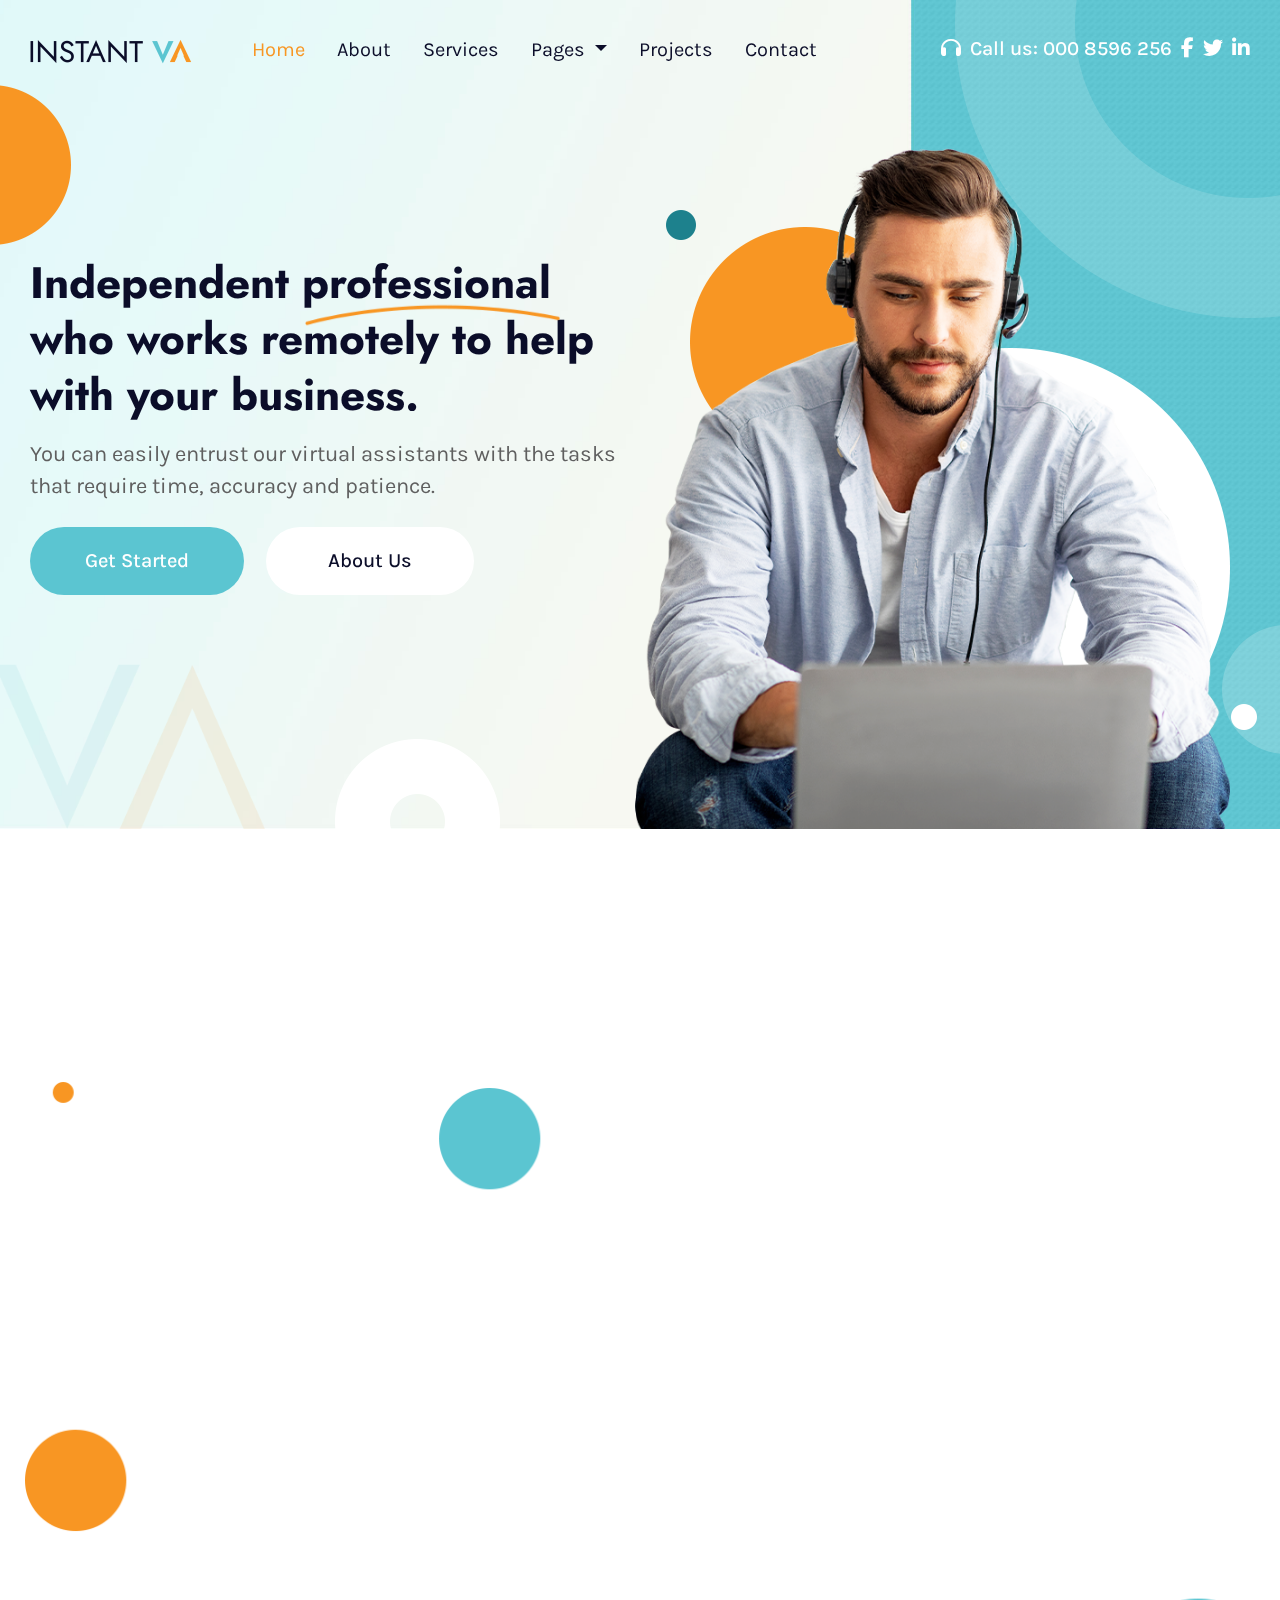
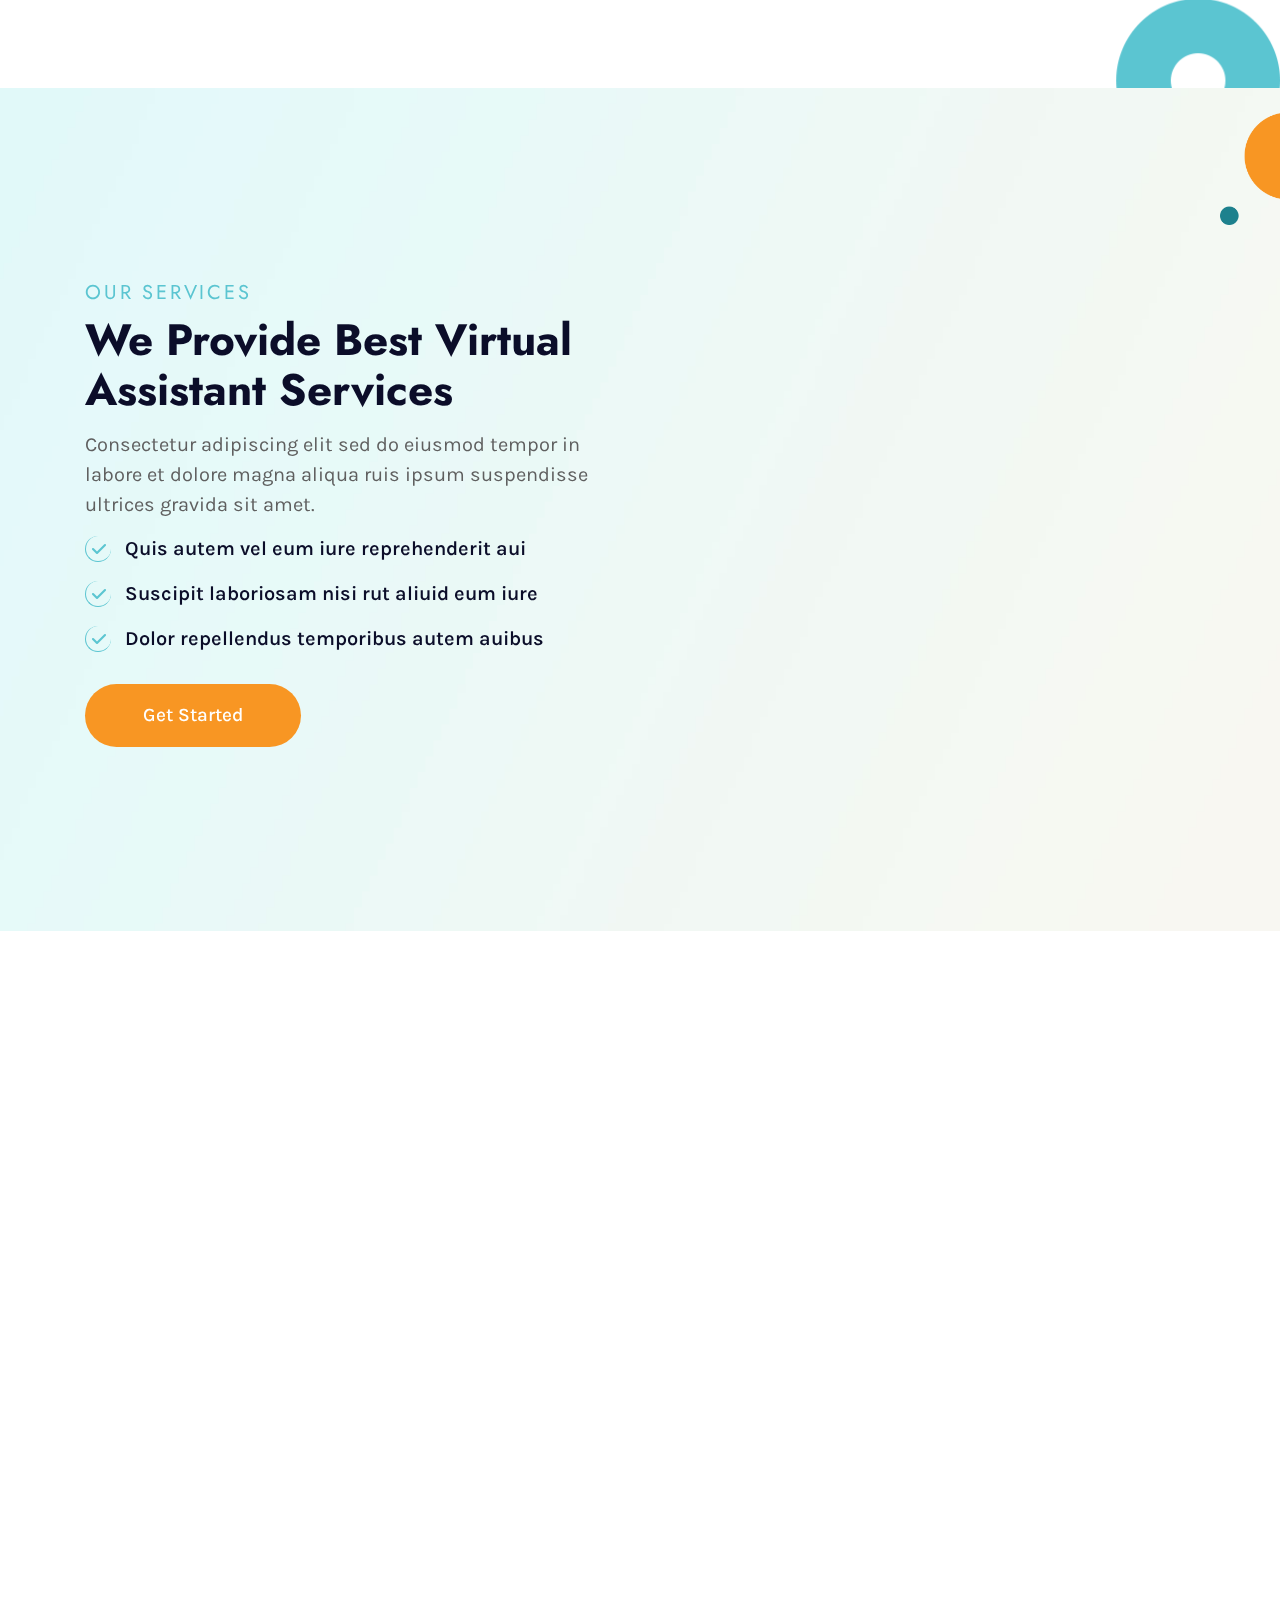
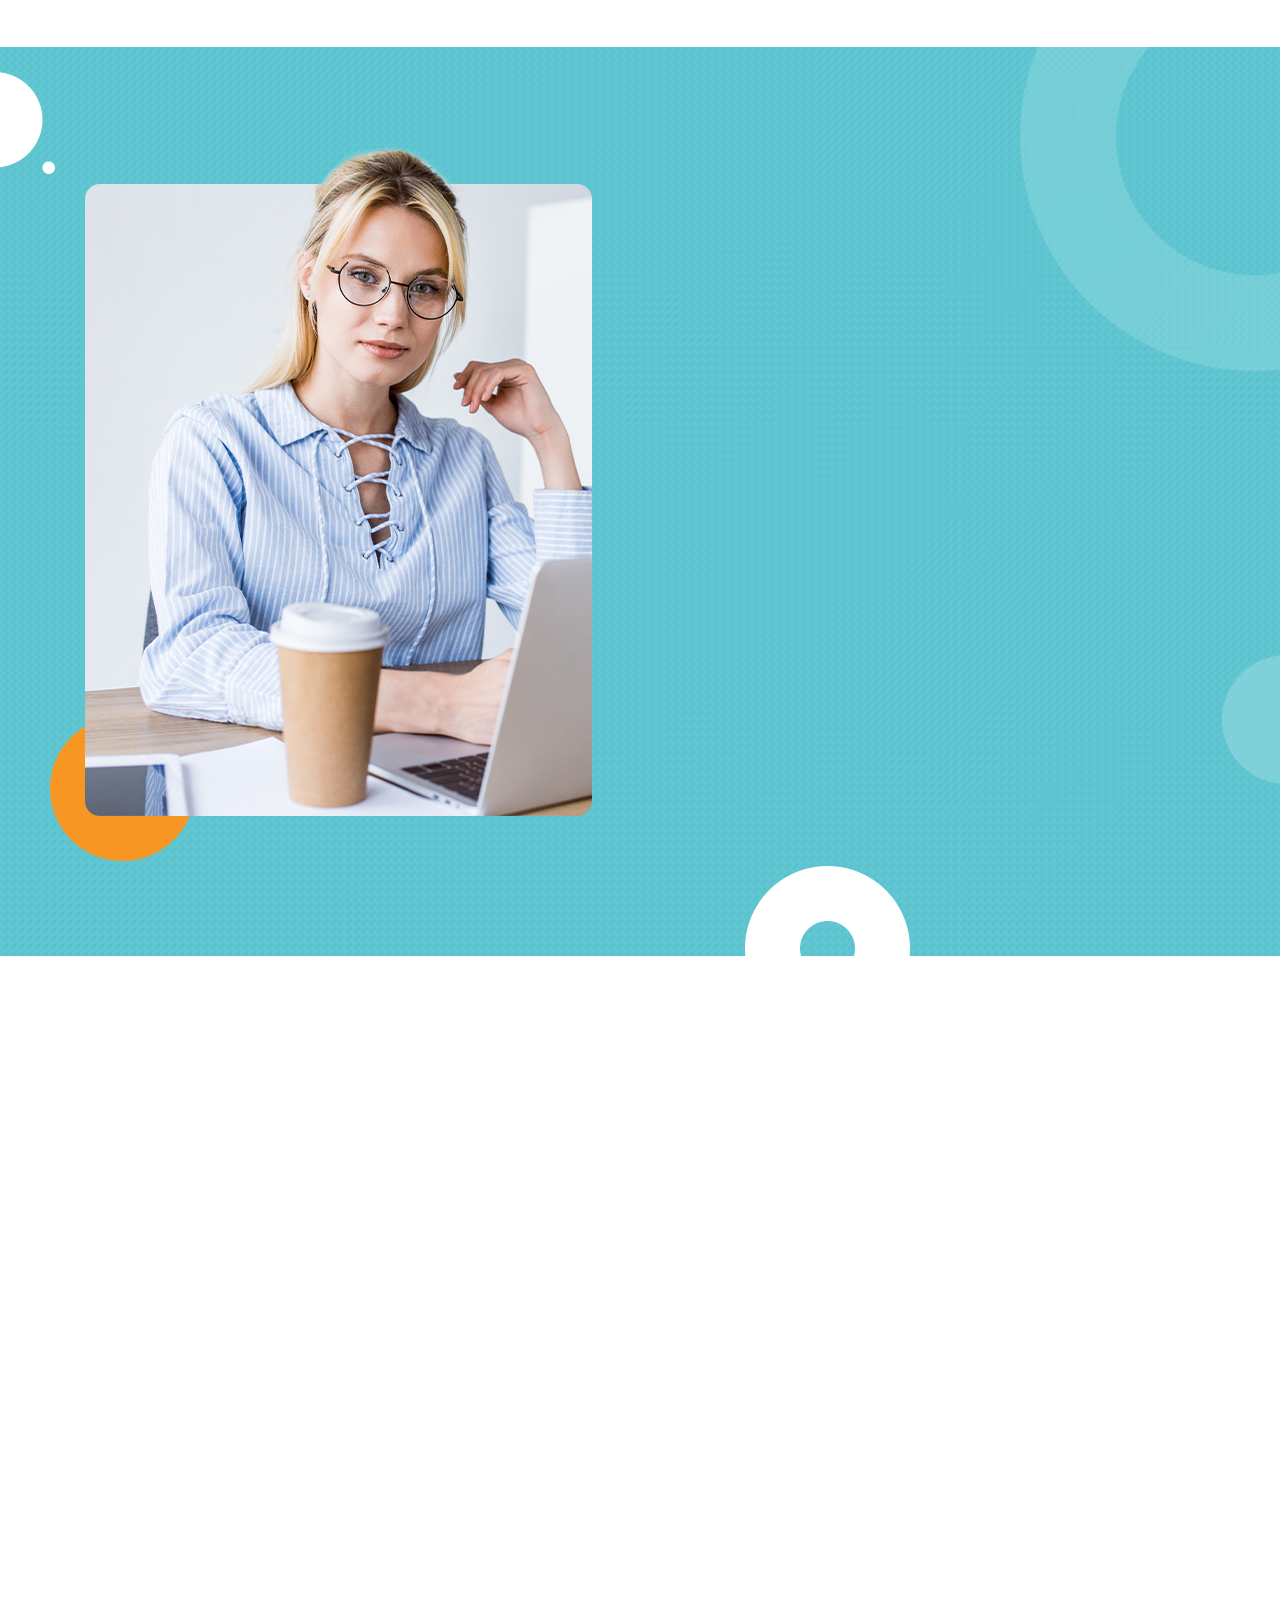
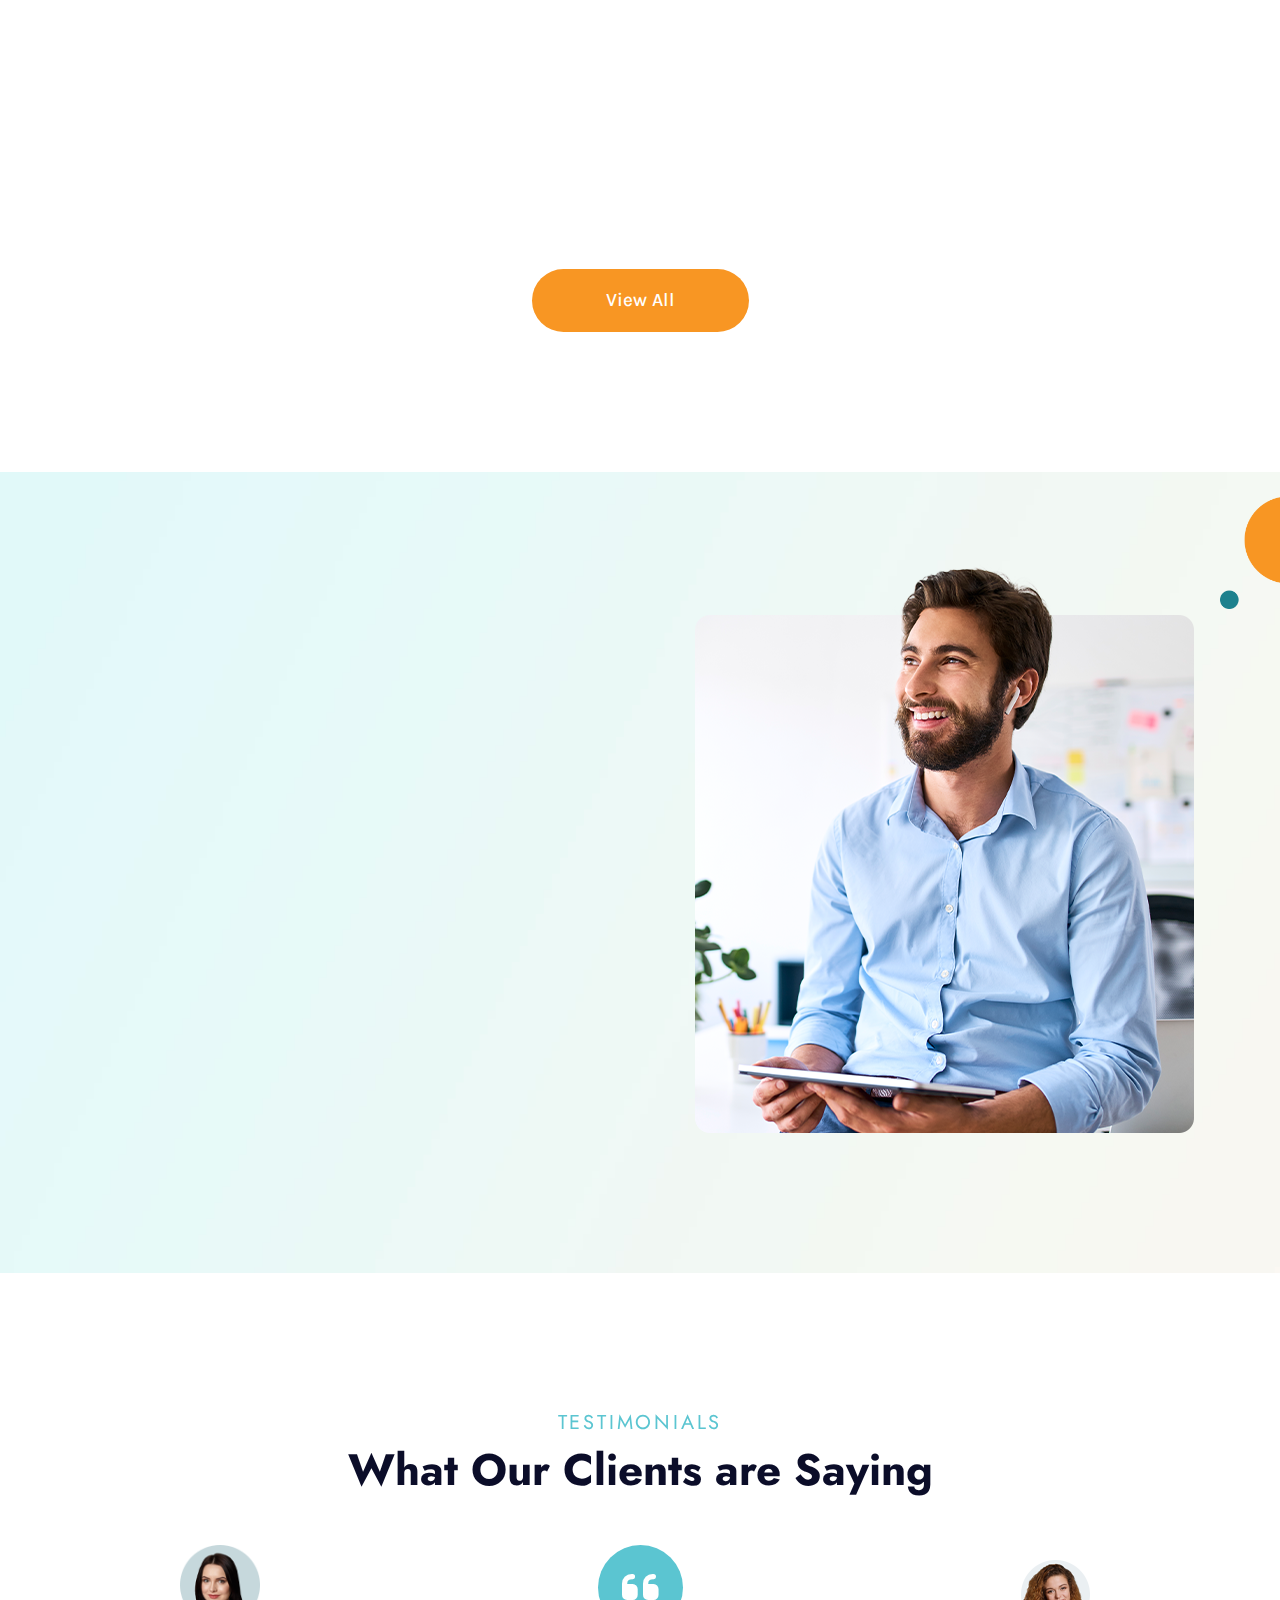
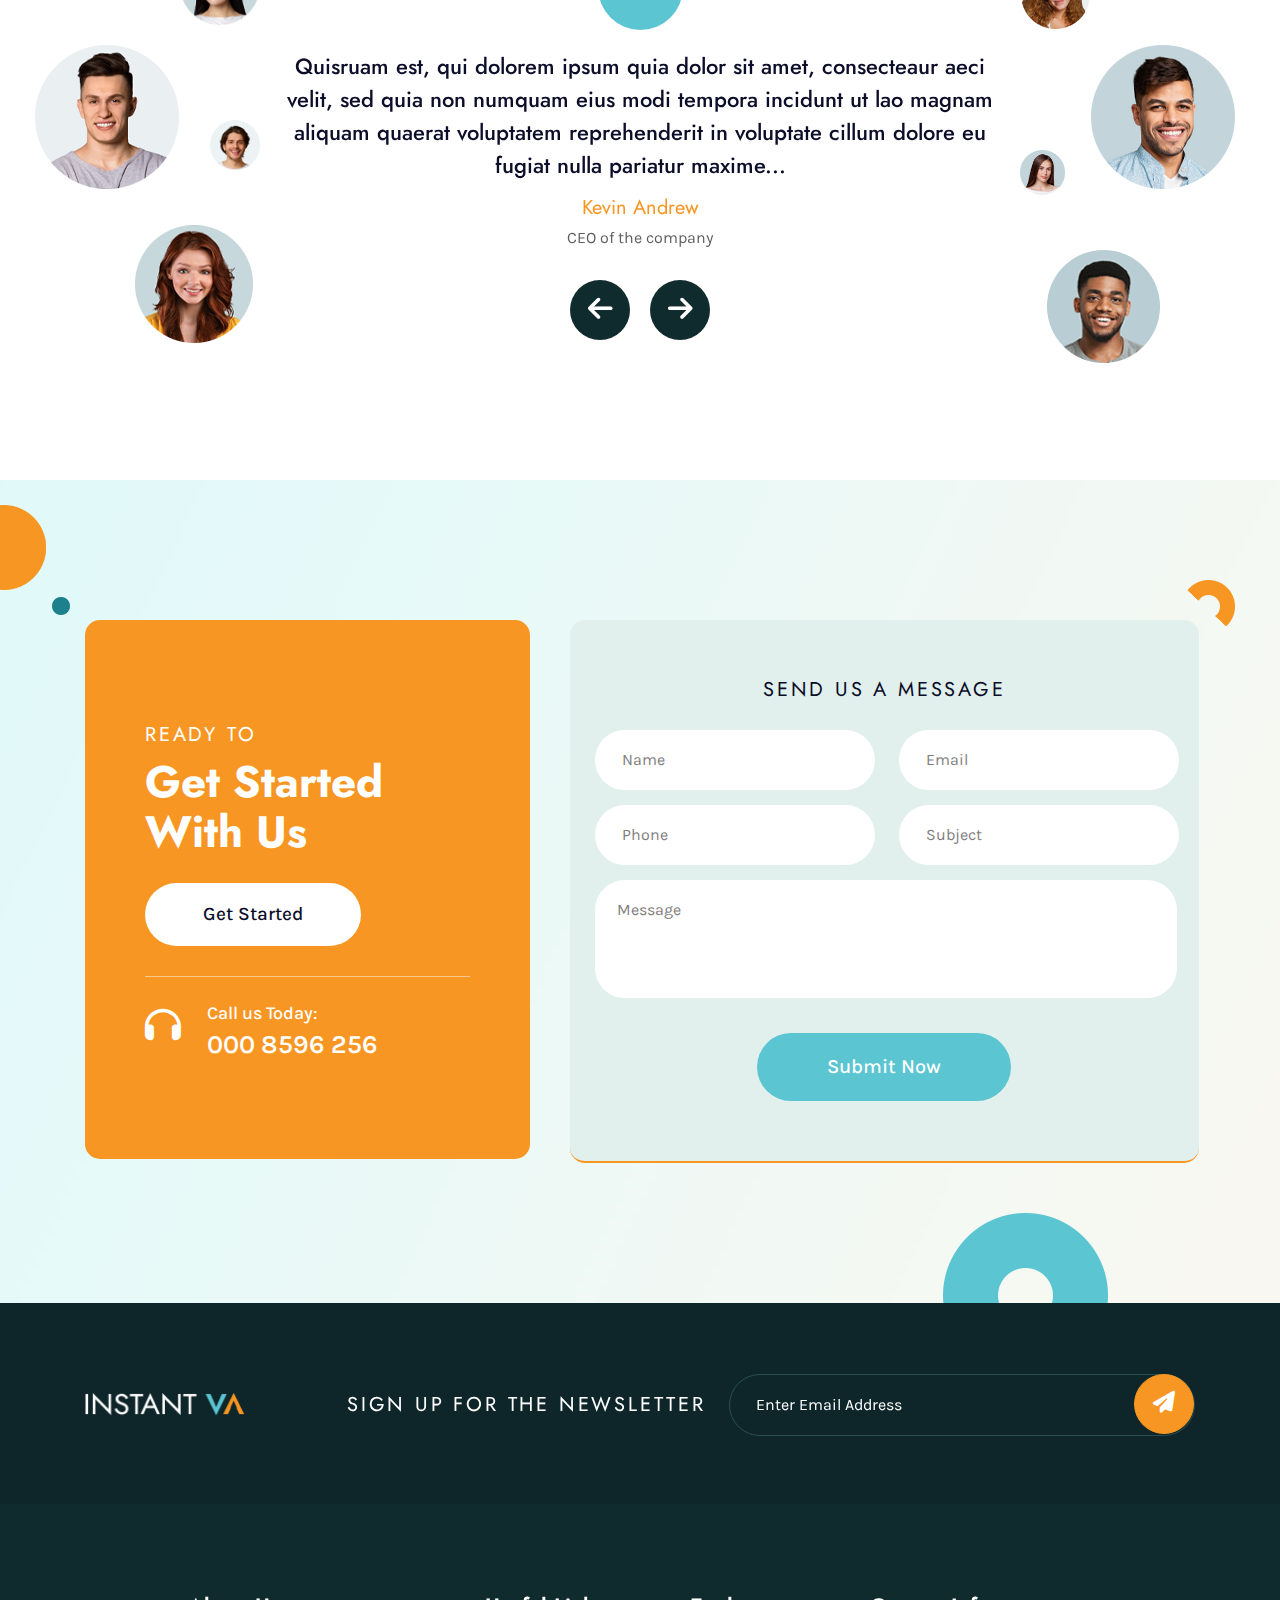
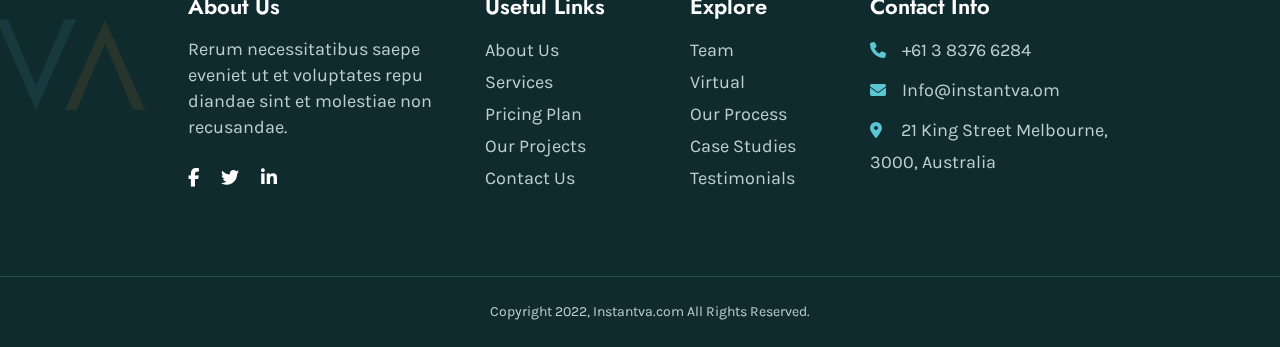
==== index.html @ f6c0e7e8 "first commit" ====
<!DOCTYPE html>
<html lang="zxx">

<head>
    <title>Home | Instant VA</title>
    <!-- /SEO Ultimate -->
    <meta name="viewport" content="width=device-width, initial-scale=1, maximum-scale=1, user-scalable=0">
    <meta charset="utf-8">
    <link rel="apple-touch-icon" sizes="57x57" href="./assets/images/favicon/apple-icon-57x57.png">
    <link rel="apple-touch-icon" sizes="60x60" href="./assets/images/favicon/apple-icon-60x60.png">
    <link rel="apple-touch-icon" sizes="72x72" href="./assets/images/favicon/apple-icon-72x72.png">
    <link rel="apple-touch-icon" sizes="76x76" href="./assets/images/favicon/apple-icon-76x76.png">
    <link rel="apple-touch-icon" sizes="114x114" href="./assets/images/favicon/apple-icon-114x114.png">
    <link rel="apple-touch-icon" sizes="120x120" href="./assets/images/favicon/apple-icon-120x120.png">
    <link rel="apple-touch-icon" sizes="144x144" href="./assets/images/favicon/apple-icon-144x144.png">
    <link rel="apple-touch-icon" sizes="152x152" href="./assets/images/favicon/apple-icon-152x152.png">
    <link rel="apple-touch-icon" sizes="180x180" href="./assets/images/favicon/apple-icon-180x180.png">
    <link rel="icon" type="image/png" sizes="192x192"  href="./assets/images/favicon/android-icon-192x192.png">
    <link rel="icon" type="image/png" sizes="32x32" href="./assets/images/favicon/favicon-32x32.png">
    <link rel="icon" type="image/png" sizes="96x96" href="./assets/images/favicon/favicon-96x96.png">
    <link rel="icon" type="image/png" sizes="16x16" href="./assets/images/favicon/favicon-16x16.png">
    <link rel="manifest" href="./assets/images/favicon/manifest.json">
    <meta name="msapplication-TileColor" content="#ffffff">
    <meta name="msapplication-TileImage" content="/ms-icon-144x144.png">
    <meta name="theme-color" content="#ffffff">
    <!-- Latest compiled and minified CSS -->
    <link href="assets/bootstrap/bootstrap.min.css" rel="stylesheet">
    <link rel="stylesheet" href="./assets/js/bootstrap.min.js">
    <!-- Font Awesome link -->
    <link rel="stylesheet" href="https://cdnjs.cloudflare.com/ajax/libs/font-awesome/6.1.1/css/all.min.css">
    <!-- StyleSheet link CSS -->
    <link href="assets/css/style.css" rel="stylesheet" type="text/css">
    <link href="assets/css/mediaqueries.css" rel="stylesheet" type="text/css">
    <link href="assets/css/owl.carousel.min.css" rel="stylesheet" type="text/css">
    <link href="assets/css/owl.theme.default.min.css" rel="stylesheet" type="text/css">
    <link href="https://unpkg.com/aos@2.3.1/dist/aos.css" rel="stylesheet">
</head>

<body>
<div class="banner-section-outer">
    <header>
        <div class="main_header">
            <div class="container-fluid">
                <nav class="navbar navbar-expand-lg navbar-light p-0">
                    <a class="navbar-brand" href="./index.html"><figure class="mb-0"><img src="./assets/images/instant_logo.png" alt="" class="img-fluid"></figure></a>
                    <button class="navbar-toggler collapsed" type="button" data-toggle="collapse" data-target="#navbarSupportedContent" aria-controls="navbarSupportedContent" aria-expanded="false" aria-label="Toggle navigation">
                    <span class="navbar-toggler-icon"></span>
                    <span class="navbar-toggler-icon"></span>
                    <span class="navbar-toggler-icon"></span>
                    </button>
                    <div class="collapse navbar-collapse" id="navbarSupportedContent">
                        <ul class="navbar-nav">
                            <li class="nav-item active">
                                <a class="nav-link" href="./index.html">Home</a>
                            </li>
                            <li class="nav-item">
                                <a class="nav-link" href="./about.html">About</a>
                            </li>
                            <li class="nav-item">
                                <a class="nav-link" href="./services.html">Services</a>
                            </li>
                            <li class="nav-item dropdown">
                                <a class="nav-link dropdown-toggle dropdown-color navbar-text-color" href="#" id="navbarDropdown" role="button" data-toggle="dropdown" aria-haspopup="true"
                                    aria-expanded="false"> Pages </a>
                                <div class="dropdown-menu drop-down-content">
                                    <ul class="list-unstyled drop-down-pages">
                                        <li class="nav-item">
                                            <a class="dropdown-item nav-link" href="./pricing_plan.html">Pricing Plan</a>
                                        </li>
                                        <li class="nav-item">
                                            <a class="dropdown-item nav-link" href="./404.html">404</a>
                                        </li>
                                    </ul>
                                </div>
                            </li>
                            <li class="nav-item">
                                <a class="nav-link" href="./projects.html">Projects</a>
                            </li>
                            <li class="nav-item">
                                <a class="nav-link" href="./contact.html">Contact</a>
                            </li>
                        </ul>
                        <div class="last_list ml-auto">
                            <a href="#"><i class="fa-solid fa-headphones"></i></a>
                            <a class="text-decoration-none last_list_atag" href="tel:0008596256">Call us: 000 8596 256</a>
                            <a href="#"><i class="fa-brands fa-facebook-f"></i></a>
                            <a href="#"><i class="fa-brands fa-twitter"></i></a>
                            <a href="#"><i class="fa-brands fa-linkedin-in mr-0"></i></a>
                        </div>
                    </div>
                </nav>
            </div>
        </div>
    </header>
<!-- BANNER SECTION -->
    <section class="banner-section">
        <div class="container-fluid">
            <div class="row">
                <div class="col-lg-6 col-md-6 col-sm-12 col-xs-12 text-md-left text-center">
                    <div class="banner-section-content">
                        <h1 data-aos="fade-up">Independent professional who works remotely to help with your business.</h1>
                        <p data-aos="fade-right">You can easily entrust our virtual assistants with the tasks that require time, accuracy and patience.</p>
                        <div class="btn_wrapper" data-aos="fade-up">
                            <a class="text-decoration-none getstarted_btn" href="./index.html">Get Started</a>
                            <a class="text-decoration-none aboutus_btn" href="./about.html">About Us</a>
                        </div>
                        <figure class="banner_yellow_line mb-0">
                            <img src="./assets/images/banner_yellow_line.png" alt="" class="img-fluid">
                        </figure>
                    </div>
                </div>
                <div class="col-lg-6 col-md-6 col-sm-12 col-xs-12">
                    <div class="banner-section-image">
                        <figure class="mb-0">
                            <img src="./assets/images/banner_right_image.png" alt="" class="img-fluid">
                        </figure> 
                    </div>
                    <figure class="banner_yellow_green_icon mb-0">
                        <img src="./assets/images/banner_yellow_green_icon.png" alt="" class="img-fluid">
                    </figure>
                    <figure class="banner_white_circle_icon mb-0">
                        <img src="./assets/images/banner_white_circles_icons.png" alt="" class="img-fluid">
                    </figure>
                </div>
            </div>
            <figure class="banner_yellow_icon mb-0">
                <img src="./assets/images/banner_left_icon.png" alt="" class="img-fluid">
            </figure>
            <figure class="banner_va_icon mb-0">
                <img src="./assets/images/banner_vs_icon.png" alt="" class="img-fluid">
            </figure>
            <figure class="banner_bottom_white_icon mb-0">
                <img src="./assets/images/banner_bottom_white_icon.png" alt="" class="img-fluid">
            </figure>
            <figure class="banner_right_top_icon mb-0">
                <img src="./assets/images/banner_right_top_transparent_icon.png" alt="" class="img-fluid">
            </figure>
            <figure class="banner_right_bottom_icon mb-0">
                <img src="./assets/images/banner_right_bottom_icon.png" alt="" class="img-fluid">
            </figure>
        </div>
    </section>
</div>
<!-- ABOUT US SECTION -->
<section class="aboutus_section">
    <div class="container">
        <div class="row" data-aos="fade-up">
            <div class="col-lg-6 col-md-6 col-sm-12 col-xs-12">
                <div class="images_wrapper">
                    <figure class="mb-0">
                        <img src="./assets/images/aboutus_img_1.jpg" alt="" class="img-fluid img_one">
                    </figure>
                    <figure class="mb-0">
                        <img src="./assets/images/aboutus_img_2.jpg" alt="" class="img-fluid img_two">
                    </figure>
                    <figure class="mb-0">
                        <img src="./assets/images/aboutus_img_3.jpg" alt="" class="img-fluid img_three">
                    </figure>
                </div>
            </div>
            <div class="col-lg-6 col-md-6 col-sm-12 col-xs-12">
                <div class="aboutus_content">
                    <h6>ABOUT US</h6>
                    <h2>Our Business is to Making Your life Easier & Comfortable</h2>
                    <p>Quis ipsum suspendisse ultrices gravida risus coe maecenas accumsan lacus vel facilisis.</p>
                    <h3 class="mb-0">01. How can we help your business?</h3>
                    <p class="pp">Autem vel eum iure reprehenderit qui in ea voluptate velit esse ruam molestiae consequatur.</p>
                    <h3 class="mb-0">02. Why become our partner?</h3>
                    <p class="pp margin_bottom">Reprehenderit in voluptate velit esse cillum dolore eua fugiat nulla pariatur.</p>
                    <div class="btn_wrapper"> 
                        <a class="text-decoration-none readmore_btn" href="./about.html">Read More</a>
                    </div>
                </div>
            </div>
        </div>
        <figure class="aboutus_shape mb-0">
            <img src="./assets/images/aboutus_shape.png" alt="" class="img-fluid">
        </figure>
    </div>
</section>
<!-- OUR SERVICES SECTION -->
<section class="services_section">
    <div class="container">
        <div class="row">
            <div class="col-lg-6 col-md-6 col-sm-12 col-xs-12">
                <div class="services_content">
                    <h6>OUR SERVICES</h6>
                    <h2>We Provide Best Virtual Assistant Services</h2>
                    <p>Consectetur adipiscing elit sed do eiusmod tempor in labore et dolore magna aliqua ruis ipsum suspendisse ultrices gravida sit amet.</p>
                    <ul class="list-unstyled">
                        <li>
                            <i class="fa fa-check" aria-hidden="true"></i>Quis autem vel eum iure reprehenderit aui
                        </li>
                        <li>
                            <i class="fa fa-check" aria-hidden="true"></i>Suscipit laboriosam nisi rut aliuid eum iure
                        </li>
                        <li>
                            <i class="fa fa-check" aria-hidden="true"></i>Dolor repellendus temporibus autem auibus
                        </li>
                    </ul>
                    <div class="btn_wrapper"> 
                        <a class="text-decoration-none get_started_btn" href="./services.html">Get Started</a>
                    </div>
                </div>
            </div>
            <div class="col-lg-6 col-md-6 col-sm-12 col-xs-12">
                <div class="row" data-aos="fade-up">
                    <div class="col-lg-6 col-md-6 col-sm-6 col-xs-12">
                        <div class="services_box_wrapper">
                            <figure>
                                <img src="./assets/images/services_img_1.png" alt="" class="img-fluid">
                            </figure>
                            <h5>Reasearch & Reports</h5>
                            <a href="./services.html">
                                <i class="fa-solid fa-arrow-right"></i>
                            </a>
                        </div>
                    </div>
                    <div class="col-lg-6 col-md-6 col-sm-6 col-xs-12">
                        <div class="services_box_wrapper">
                            <figure>
                                <img src="./assets/images/services_img_2.png" alt="" class="img-fluid">
                            </figure>
                            <h5>Expensing & Invoicing</h5>
                            <a href="./services.html">
                                <i class="fa-solid fa-arrow-right"></i>
                            </a>
                        </div>
                    </div>    
                </div>
                <div class="row" data-aos="fade-up">
                    <div class="col-lg-6 col-md-6 col-sm-6 col-xs-12">
                        <div class="services_box_wrapper">
                            <figure>
                                <img src="./assets/images/services_img_3.png" alt="" class="img-fluid">
                            </figure>
                            <h5>Scheduling & Planning</h5>
                            <a href="./services.html">
                                <i class="fa-solid fa-arrow-right"></i>
                            </a>
                        </div>
                    </div>
                    <div class="col-lg-6 col-md-6 col-sm-6 col-xs-12">
                        <div class="services_box_wrapper">
                            <figure>
                                <img src="./assets/images/services_img_4.png" alt="" class="img-fluid">
                            </figure>
                            <h5>Marketing & Social media</h5>
                            <a href="./services.html">
                                <i class="fa-solid fa-arrow-right"></i>
                            </a>
                        </div>
                    </div>      
                </div>
            </div>
        </div>
        <figure class="services_left_icon mb-0">
            <img src="./assets/images/home_services_left_icon.png" alt="" class="img-fluid">
        </figure>
        <figure class="services_right_icon mb-0">
            <img src="./assets/images/home_services_right_icon.png" alt="" class="img-fluid">
        </figure>
    </div>
</section>
<!-- OUR PROCESS SECTION -->
<section class="our_process_section" id="process">
    <div class="container">
        <div class="row" data-aos="fade-up">
            <div class="col-lg-12 col-md-12 col-sm-12 col-xs-12">
                <div class="our_process-content">
                    <h6>OUR PROCESS</h6>
                    <h2>How Instant VA Process Works</h2>
                    <p>Ronsectetur adipiscing elit sed do eiusmod tempor in labore et dolore magna aliqua suarendisse ultrices gravida amet.</p>
                </div>
            </div>
        </div>
        <div class="row" data-aos="fade-up">
            <div class="col-lg-4 col-md-4 col-sm-6 col-xs-12">
                <div class="our_process_box_content">
                    <span class="process_box_heading">Tell us About Your Ideal Assistant</span>
                    <span class="process_box_number">01</span>
                    <p class="process_box_paragraph">Reprehenderit in voluptate velit esse cillum dolore</p>
                </div>
            </div>
            <div class="col-lg-4 col-md-4 col-sm-6 col-xs-12">
                <div class="our_process_box_content">
                    <span class="process_box_heading">Meet & Approval Your Assistant</span>
                    <span class="process_box_number">02</span>
                    <p class="process_box_paragraph">Reprehenderit in voluptate velit esse cillum dolore</p>
                </div>
            </div>
            <div class="col-lg-4 col-md-4 col-sm-6 col-xs-12">
                <div class="our_process_box_content mb-0">
                    <span class="process_box_heading launch_track_padding">Launch and Track</span>
                    <span class="process_box_number">03</span>
                    <p class="process_box_paragraph">Reprehenderit in voluptate velit esse cillum dolore</p>
                </div>
            </div>
        </div>
        <figure class="our_process_shape mb-0">
            <img src="./assets/images/process_background.png" alt="" class="img-fluid" data-aos="fade-up">
        </figure>
    </div>
</section>
<!-- VIRTUAL EMPLOYEE SECTION -->
<section class="virtual_employee-section" id="virtual_employee">
    <div class="container">
        <div class="row">
            <div class="col-lg-6 col-md-6 col-sm-12 col-xs-12">
                <div class="virtual_employee_image">
                    <figure class="mb-0">
                        <img src="./assets/images/virtual_employee_image.png" alt="" class="img-fluid">
                    </figure>
                </div>
                <figure class="virtual_employee_yellow_icon mb-0">
                    <img src="./assets/images/virtual_employee_yellow_icon.png" alt="" class="img-fluid">
                </figure>
            </div>
            <div class="col-lg-6 col-md-6 col-sm-12 col-xs-12" data-aos="fade-right">
                <div class="virtual_employee_content">
                    <h6>VIRTUAL EMPLOYEE</h6>
                    <h2>Find The Ultimate Virtual Assistant for Your Business</h2>
                    <p>Eonsectetur adipiscing elit sed do eiusmod tempor in labore et dolore magna aliqua ruis ipsum suspendisse ultrices gravida sit amet.</p>
                    <div class="btn_wrapper">
                        <a class="text-decoration-none get_started_btn" href="./index.html">Get Started</a>
                    </div>
                </div>
            </div>
        </div>
        <figure class="virtual_employee_left_icon mb-0">
            <img src="./assets/images/virtual_employee_left_icon.png" alt="" class="img-fluid">
        </figure>
        <figure class="virtual_employee_right_top_icon mb-0">
            <img src="./assets/images/virtual_employee_right_top_icon.png" alt="" class="img-fluid">
        </figure>
        <figure class="virtual_employee_right_bottom_icon mb-0">
            <img src="./assets/images/virtual_employee_right_bottom_icon.png" alt="" class="img-fluid">
        </figure>
        <figure class="virtual_employee_bottom_icon mb-0">
            <img src="./assets/images/virtual_employee_bottom_icon.png" alt="" class="img-fluid">
        </figure>
    </div>
</section>
<!-- CASE STUDIES SECTION -->
<section class="case_studies_section">
    <div class="container">
        <div class="row" data-aos="fade-up">
            <div class="col-lg-12 col-md-12 col-sm-12 col-xs-12">
                <div class="case_studies-content">
                    <h6>CASE STUDIES</h6>
                    <h2>Our Recent Projects</h2>
                    <p>Sonsectetur adipiscing elit sed do eiusmod tempor in labore et dolore magna aliqua suarendisse ultrices gravida amet.</p>
                </div>
            </div>
        </div>
        <div class="row" data-aos="fade-up">
            <div class="col-lg-4 col-md-4 col-sm-6 col-xs-12">
                <div class="case_studies_image">
                    <figure class="mb-0"><img src="./assets/images/case_studies_1.jpg" alt="" class="img-fluid"></figure>
                    <div class="case_studies_box">
                        <h4>Project Management</h4>
                        <p>Dolores eos aui ratione seaui nesciunt</p>
                        <a href="./projects.html">
                            <i class="fa-solid fa-arrow-right"></i>
                        </a>
                    </div>
                </div>
            </div>
            <div class="col-lg-4 col-md-4 col-sm-6 col-xs-12">
                <div class="case_studies_image">
                    <figure class="mb-0"><img src="./assets/images/case_studies_2.jpg" alt="" class="img-fluid"></figure>
                    <div class="case_studies_box">
                        <h4>Media Marketing</h4>
                        <p>Rolores aos eui ratione seaui nesciunt</p>
                        <a href="./projects.html">
                            <i class="fa-solid fa-arrow-right"></i>
                        </a>
                    </div>
                </div>
            </div>
            <div class="col-lg-4 col-md-4 col-sm-6 col-xs-12">
                <div class="case_studies_image">
                    <figure class="mb-0"><img src="./assets/images/case_studies_3.jpg" alt="" class="img-fluid"></figure>
                    <div class="case_studies_box">
                        <h4>Technology Service</h4>
                        <p>Solores nos cui ratione seaui nesciunt</p>
                        <a href="./projects.html">
                            <i class="fa-solid fa-arrow-right"></i>
                        </a>
                    </div>
                </div>
            </div>
        </div>
        <div class="btn_wrapper">
            <a class="text-decoration-none viewall_btn" href="./projects.html">View All</a>
        </div>
        <figure class="case_studies_shape mb-0">
            <img src="./assets/images/case_studies_shape.png" alt="" class="img-fluid" data-aos="fade-up">
        </figure>
    </div>
</section>
<!-- WHY CHOOSE US SECTION -->
<section class="choose_us-section">
    <div class="container">
        <div class="row">
            <div class="col-lg-6 col-md-6 col-sm-12 col-xs-12" data-aos="fade-right">
                <div class="choose_us_content">
                    <h6>WHY CHOOSE US</h6>
                    <h2>How Instant VA Can Help You to Grow Your Business</h2>
                    <p>Ronsectetur adipiscing elit sed do eiusmod tempor in labore et dolore magna aliqua ruis ipsum suspendisse ultrices gravida sit amet.</p>
                </div>
                <div class="box_wrapper">
                    <div class="box mb-0">
                        <h2 class="counter">583</h2>
                        <p class="sub_p mb-0">Happy Clients</p>
                    </div>
                    <div class="box mb-0">
                        <h2 class="counter">825</h2>
                        <p class="sub_p mb-0">Projects Done</p>
                    </div>
                    <div class="box mb-0 mr-0">
                        <h2 class="counter">235</h2>
                        <p class="sub_p mb-0">Awards Won</p>
                    </div>
                </div>
                <figure class="choose_us_yellow_icon mb-0">
                    <img src="./assets/images/choose_us_yellow_icon.png" alt="" class="img-fluid">
                </figure>
            </div>
            <div class="col-lg-6 col-md-6 col-sm-12 col-xs-12">
                <div class="choose_us_image">
                    <figure class="mb-0">
                        <img src="./assets/images/choose_us_image.png" alt="" class="img-fluid">
                    </figure>
                </div>
            </div>
        </div>
        <figure class="choose_us_left_icon mb-0">
            <img src="./assets/images/home_services_left_icon.png" alt="" class="img-fluid">
        </figure>
        <figure class="choose_us_right_icon mb-0">
            <img src="./assets/images/home_services_right_icon.png" alt="" class="img-fluid">
        </figure>
    </div>
</section>
<!-- TESTIMONIALS SECTION -->
<section class="testimonials-section" id="testimonial">
    <div class="container">
        <div class="row">
            <div class="col-lg-12 col-md-12 col-sm-12 col-xs-12">
                <h6>TESTIMONIALS</h6>
                <h2>What Our Clients are Saying</h2>
            </div>
        </div>
        <div class="testimonial_wrapper">
            <div class="row">
                <div class="col-lg-2 col-md-2 col-sm-2 col-xs-2">
                    <figure class="testimonials_shape1 mb-0">
                        <img src="./assets/images/testimonials_1.png" alt="" class="img-fluid">
                    </figure>
                    <figure class="testimonials_shape2 mb-0">
                        <img src="./assets/images/testimonials_2.png" alt="" class="img-fluid">
                    </figure>
                    <figure class="testimonials_shape3 mb-0">
                        <img src="./assets/images/testimonials_3.png" alt="" class="img-fluid">
                    </figure>
                    <figure class="testimonials_shape4 mb-0">
                        <img src="./assets/images/testimonials_4.png" alt="" class="img-fluid">
                    </figure>
                </div>
                <div class="col-lg-8 col-md-8 col-sm-8 col-xs-8">
                    <div class="owl-carousel owl-theme">   
                        <div class="item">
                            <div class="testimonials_content">
                                <i class="fa-solid fa-quote-left"></i>
                                <p>Quisruam est, qui dolorem ipsum quia dolor sit amet, consecteaur aeci
                                    velit, sed quia non numquam eius modi tempora incidunt ut lao magnam
                                    aliquam quaerat voluptatem reprehenderit in voluptate cillum dolore
                                    eu fugiat nulla pariatur maxime...</p>
                                <div class="testimonials_wrapper">
                                    <span class="testimonials_name d-block">Kevin Andrew</span>
                                    <span class="testimonials_desc">CEO  of the company</span>
                                </div>
                            </div>
                        </div>
                        <div class="item">
                            <div class="testimonials_content">
                                <i class="fa-solid fa-quote-left"></i>
                                <p>Quisruam est, qui dolorem ipsum quia dolor sit amet, consecteaur aeci
                                    velit, sed quia non numquam eius modi tempora incidunt ut lao magnam
                                    aliquam quaerat voluptatem reprehenderit in voluptate cillum dolore
                                    eu fugiat nulla pariatur maxime...</p>
                                <div class="testimonials_wrapper">
                                    <span class="testimonials_name d-block">Kevin Andrew</span>
                                    <span class="testimonials_desc">CEO  of the company</span>
                                </div>
                            </div>
                        </div>
                        <div class="item">
                            <div class="testimonials_content">
                                <i class="fa-solid fa-quote-left"></i>
                                <p>Quisruam est, qui dolorem ipsum quia dolor sit amet, consecteaur aeci
                                    velit, sed quia non numquam eius modi tempora incidunt ut lao magnam
                                    aliquam quaerat voluptatem reprehenderit in voluptate cillum dolore
                                    eu fugiat nulla pariatur maxime...</p>
                                <div class="testimonials_wrapper">
                                    <span class="testimonials_name d-block">Kevin Andrew</span>
                                    <span class="testimonials_desc">CEO  of the company</span>
                                </div>
                            </div>
                        </div>
                    </div>
                </div>
                <div class="col-lg-2 col-md-2 col-sm-2 col-xs-2">
                    <figure class="testimonials_shape5 mb-0">
                        <img src="./assets/images/testimonials_5.png" alt="" class="img-fluid">
                    </figure>
                    <figure class="testimonials_shape6 mb-0">
                        <img src="./assets/images/testimonials_6.png" alt="" class="img-fluid">
                    </figure>
                    <figure class="testimonials_shape7 mb-0">
                        <img src="./assets/images/testimonials_7.png" alt="" class="img-fluid">
                    </figure>
                    <figure class="testimonials_shape8 mb-0">
                        <img src="./assets/images/testimonials_8.png" alt="" class="img-fluid">
                    </figure>
                </div>
            </div>
        </div>
    </div>
</section>
<!-- SEND MESSAGE SECTION -->
<section class="send_message_section">
    <div class="container">
        <div class="row">
            <div class="col-lg-5 col-md-5 col-sm-12 col-xs-12">
                <div class="send_message_box_content">
                    <h6>READY TO</h6>
                    <h2>Get Started With Us</h2>
                    <div class="btn_wrapper">
                        <a class="text-decoration-none get_started_btn" href="./index.html">Get Started</a>
                    </div>
                    <i class="fa-solid fa-headphones"></i>
                    <span class="call_us d-block">Call us Today:</span>
                    <span class="phone_num">000 8596 256</span>
                </div>
            </div>
            <div class="col-lg-7 col-md-7 col-sm-12 col-xs-12">
                <div class="send_message_form_box_content">
                    <h6>SEND US A MESSAGE</h6>
                    <form>
                        <div class="row">
                            <div class="col-lg-6 col-md-6">
                                <div class="form-group mb-0">    
                                <input type="text" class="form_style" placeholder="Name" name="name"> 
                                </div>
                            </div>
                            <div class="col-lg-6 col-md-6">
                                <div class="form-group mb-0">
                                <input type="email" class="form_style" placeholder="Email">
                                </div>
                            </div>
                            <div class="col-lg-6 col-md-6">
                                <div class="form-group mb-0">    
                                <input type="tel" class="form_style" placeholder="Phone"> 
                                </div>
                            </div>
                            <div class="col-lg-6 col-md-6">
                                <div class="form-group mb-0">    
                                <input type="text" class="form_style" placeholder="Subject"> 
                                </div>
                            </div>
                        </div>
                        <div class="row">
                            <div class="col-lg-12">
                                <div class=" form-group mb-0">    
                                <textarea class="form_style" placeholder="Message" rows="3" name="comments"></textarea>
                                </div>
                            </div>
                        </div>
                        <div class="form_button_wrapper text-center">
                            <button type="submit" class="appointment-btn">Submit Now</button>
                        </div>
                    </form>
                </div>
                <figure class="send_message_yellow_icon mb-0">
                    <img src="./assets/images/send_message_yellow_icon.png" alt="" class="img-fluid">
                </figure>
            </div>
        </div>
        <figure class="send_message_left_icon mb-0">
            <img src="./assets/images/send_message_left_icon.png" alt="" class="img-fluid">
        </figure>
        <figure class="send_message_right_icon mb-0">
            <img src="./assets/images/send_message_right_icon.png" alt="" class="img-fluid">
        </figure>
        <figure class="send_message_bottom_icon mb-0">
            <img src="./assets/images/send_message_bottom_icon.png" alt="" class="img-fluid">
        </figure>
    </div>
</section>
<!-- SIGN UP SECTION -->
<div class="sign_up-section">
    <div class="container">
        <div class="row">
            <div class="col-lg-2 col-md-2 col-sm-12 col-xs-12">
                <figure class="mb-0">
                    <img src="./assets/images/signup_instant_logo.png" alt="" class="img-fluid">
                </figure>
            </div>
            <div class="col-lg-5 col-md-5 col-sm-12 col-xs-12">
                <div class="sign_up_content">
                    <span>SIGN UP FOR THE NEWSLETTER</span>
                </div>
            </div>
            <div class="col-lg-5 col-md-5 col-sm-12 col-xs-12">
                <div class="sign_up_form_content">
                    <form>
                        <div class="form-row">
                            <div class="col-lg-12 col-md-12 col-sm-12 col-xs-12">
                                <input type="email" name="email" id="emailadd" class="form-control upper_layer" placeholder="Enter Email Address">
                                <div class="input-group-append form-button">
                                    <button class="btn sign_up_arrow" name="btnsubmit" id="submitbtn" type="submit"><i class="fa-solid fa-paper-plane"></i></button>
                                </div>
                            </div>
                        </div>
                    </form>
                </div>
            </div>
        </div>
    </div>
</div>
<!-- FOOTER SECTION -->
<section class="footer-section">
    <div class="container">
        <div class="middle-portion">
            <div class="row">
                <div class="col-lg-1 col-md-1 col-sm-12 col-xs-12 d-lg-block d-none"></div>
                <div class="col-lg-3 col-md-4 col-sm-6 col-xs-12">
                    <div class="about_col">
                        <h4>About Us</h4>
                        <ul class="list-unstyled">
                            <li>
                                <p class="pp">Rerum necessitatibus saepe eveniet ut et voluptates repu diandae sint et molestiae non recusandae.</p>
                            </li>
                            <li class="icons"><a href="#"><i class="fa-brands fa-facebook-f" aria-hidden="true"></i></a></li>
                            <li class="icons"><a href="#"><i class="fa-brands fa-twitter" aria-hidden="true"></i></a></li>
                            <li class="icons"><a href="#"><i class="fa-brands fa-linkedin-in mr-0" aria-hidden="true"></i></a></li>
                        </ul>
                    </div>
                </div>
                <div class="col-lg-2 col-md-4 col-sm-3 col-xs-12 d-md-block d-none">
                    <div class="links_col">
                        <h4>Useful Links</h4>
                        <ul class="list-unstyled">
                            <li>
                                <a href="./about.html">About Us</a>
                            </li>
                            <li>
                                <a href="./services.html">Services</a>
                            </li>
                            <li>
                                <a href="./pricing_plan.html">Pricing Plan</a>
                            </li>
                            <li>
                                <a href="./projects.html">Our Projects</a>
                            </li>
                            <li>
                                <a href="./contact.html">Contact Us</a>
                            </li>
                        </ul>
                    </div>
                </div>
                <div class="col-lg-2 col-md-6 col-sm-6 col-xs-12 d-lg-block d-none">
                    <div class="explore_col">
                        <h4>Explore</h4>
                        <ul class="list-unstyled">
                            <li>
                                <a href="./about.html#team_members">Team</a>
                            </li>
                            <li>
                                <a href="./index.html#virtual_employee">Virtual</a>
                            </li>
                            <li>
                                <a href="./index.html#process">Our Process</a>
                            </li>
                            <li>
                                <a href="./projects.html#project_casestudies">Case Studies</a>
                            </li>
                            <li>
                                <a href="./index.html#testimonial">Testimonials</a>
                            </li>
                        </ul>
                    </div>
                </div>
                <div class="col-lg-4 col-md-4 col-sm-6 col-xs-12">
                    <div class="contact_col">
                        <h4>Contact Info</h4>
                        <ul class="list-unstyled">
                            <li>
                                <i class="fa-solid fa-phone"></i>
                                <a href="tel:+61383766284" class="text-decoration-none">+61 3 8376 6284</a>
                            </li>
                            <li>
                                <i class="fa-sharp fa-solid fa-envelope"></i>
                                <a href="mailto:Info@instantva.om" class="text-decoration-none">Info@instantva.om</a>
                            </li>
                            <li class="mb-0">
                                <i class="fa-solid fa-location-dot location"></i>
                                <a class="text-decoration-none">21 King Street Melbourne, 3000, Australia</a>
                            </li>
                        </ul>
                    </div>
                </div>
            </div>
        </div>
    </div>
    <div class="bottom-portion">
        <div class="copyright col-xl-12"> 
            <p>Copyright 2022, Instantva.com All Rights Reserved.</p>
        </div>
    </div>
    <div class="footer_logo">
        <figure class="mb-0"><img src="./assets/images/footer_logo.png" alt="" class="img-fluid"></figure>
    </div>
</section>
<!-- Latest compiled JavaScript -->
<script src="assets/js/jquery-3.6.0.min.js"></script>
<script src="assets/js/popper.min.js"></script>
<script src="assets/js/bootstrap.min.js"></script>
<script src="assets/js/custom.js"></script>
<script src="https://unpkg.com/aos@2.3.1/dist/aos.js"></script>
<script src="assets/js/owl.carousel.js"></script>
<script src="assets/js/carousel.js"></script>
<script src="assets/js/counter.js"></script>
<script src="assets/js/animation.js"></script>
</body>
</html>
---- assets/css/style.css ----
/*------------------------------------------------------------------
[Master Stylesheet]

Project:  Instant VA
-------------------------------------------------------------------*/
/*------------------------------------------------------------------
[Table of contents]

1. Body
2. Header
3. Banner Section
4. About Us Section
5. Our Services Section
6. Our Process Section
7. Virtual Employee Section
8. Case Studies Section
9. Why Choose Us Section
10. Testimonials Section
11. Send Message Section
12. Sign Up Section
13. Footer Section
*/

@import url('https://fonts.googleapis.com/css2?family=DM+Serif+Display&family=Jost:wght@400;500;600;700&family=Karla:wght@400;500;600&display=swap');

body {
	font-family: 'Karla', sans-serif;
}
:root {
    --e-global-color-primary: #0b0d29;
    --e-global-color-secondary: #5bc5d1;
    --e-global-color-text: #5f5f5f;
    --e-global-color-accent: #f89623;
	--e-global-color-white: #ffffff;
    --e-global-color-dark-cyan: #1d818d;
    --e-global-color-mostly-black-cyan: #102b2e;
    --e-global-color-very-grayish-cyan: #b8d1d4;
    --e-global-color-dark-grayish: #7f7d7d;
    --e-global-color-desaturated-cyan: #284e52;
    --e-global-color-very-dark-cyan: #0e2629;
    --e-global-color-light-grayish-cyan: #d5fafe;
    --e-global-color-pale-orange: #fff8ef;
    --e-global-color-soft-orange: #f9c98f;
    --e-global-color-grayish-cyan: #e2f0ed;
    --e-global-color-moderate-cyan: #5cc3ce;
}
h1{
    font-family: 'Jost', sans-serif;
    font-size: 54px;
    line-height: 65px;
    font-weight: 700;
    color: var(--e-global-color-primary);
}
h2{
    font-family: 'Jost', sans-serif;
    font-size: 44px;
    line-height: 50px;
    font-weight: 700;
    color: var(--e-global-color-primary);
}
h3{
    font-family: 'Jost', sans-serif;
    font-size: 22px;
    line-height: 50px;
    font-weight: 700;
    color: var(--e-global-color-primary);
}
h4{
    font-family: 'Jost', sans-serif;
    font-weight: 600;
    font-size: 22px;
    line-height: 24px;
    color: var(--e-global-color-primary);
}
h5{
    font-family: 'Jost', sans-serif;
    font-size: 20px;
    line-height: 25px;
    font-weight: 600;
    color: var(--e-global-color-primary);
}
h6{
    font-family: 'Jost', sans-serif;
    font-size: 20px;
    line-height: 20px;
    font-weight: 400;
    color: var(--e-global-color-secondary);
}
p{
    font-weight: 400;
    font-size: 20px;
    line-height: 30px;
    color: var(--e-global-color-text);
}
.sub_p{
    font-family: 'Jost', sans-serif;
    font-weight: 500;
    font-size: 18px;
    line-height: 28px;
    color: var(--e-global-color-primary);
}
.pp{
    font-weight: 400;
    font-size: 18px;
    line-height: 26px;
    color: var(--e-global-color-text);
}

/* Home Page Style */

/* Home Page Header Section Style */

.banner-section-outer{
    background-image: url('../images/banner-background.jpg');
    background-size: cover;
    background-repeat: no-repeat;
    background-position: center;
}
.main_header {    
    padding: 46px 235px 0;
}
.navbar-collapse ul{
    text-align: center;
    align-items: center; 
    display: inherit; 
}
.navbar-expand-lg{
    position: relative;
    z-index: 1;
}
.navbar-expand-lg .navbar-nav .nav-link {
    padding-right: 0;
    padding-left: 0;
}
.nav-link{
    padding: 0;
}
.navbar-brand {
    margin-left: 0;
    margin-right: 0;
    padding-top: 0;
    padding-bottom: 0;
}
.navbar-nav {
    padding-left: 245px;
}
.navbar-nav li {
    margin: 0 16px 0 17px;
}
.navbar-nav li:first-child{
    margin-left: 0;
}
.navbar-nav li:last-child{
    margin-right: 0;
    padding-right: 0;
}
.navbar-expand-lg .navbar-nav a:last-child {
    padding-right: 0;
}
.navbar-nav .nav-item a{
    font-size: 20px;
    line-height: 20px;
    font-weight: 400;
    color: var(--e-global-color-primary) !important;
    transition: all 0.3s ease-in-out;
}
.navbar-nav .nav-item a:hover{
    color: var(--e-global-color-accent) !important;
    background-color: transparent;
}
.navbar-nav .nav-item .dropdown-item:hover{
    color: var(--e-global-color-white) !important;
    background-color: var(--e-global-color-dark-cyan) !important;
}
.navbar-nav .active > a{
    color: var(--e-global-color-accent) !important;
}
.navbar-nav .drop-down-pages .active > a{
    color: var(--e-global-color-white) !important;
    background-color: var(--e-global-color-dark-cyan) !important;
}
.last_list a{
    display: inline-block;
}
.last_list .last_list_atag{
    color: var(--e-global-color-white) !important;
    margin-right: 20px;
    font-size: 20px;
    line-height: 20px;
    font-weight: 500;
    transition: all 0.3s ease-in-out;
}
.last_list .last_list_atag:hover{
    color: var(--e-global-color-accent) !important;
}
.last_list i{
    line-height: 20px;
    font-size: 20px;
    color: var(--e-global-color-white)!important;
    margin-right: 10px;
    transition: all 0.3s ease-in-out;
}
.last_list i:hover{
    color: var(--e-global-color-accent)!important;
}
.navbar-collapse .drop-down-pages {
    text-align: left;
    margin-left: 0;
}
.navbar-nav .dropdown-menu {
    background-color: var(--e-global-color-white);
    position: absolute;
    left: -30px;
    top: 30px;
    padding: 0;
    border: none;
    box-shadow: 1px 1px 30px rgb(0 0 0 / 1%);
}
.navbar-nav .drop-down-pages li{
    margin: 0;
}
.navbar-nav .drop-down-pages .nav-item a {
    font-size: 18px;
    line-height: 18px;
    font-weight: 400;
    padding: 12px 20px;
}
.navbar-expand-lg .drop-down-pages .nav-link {
    padding-left: 0;
}

/* Home Page Banner Section Style */

.banner-section{
    padding: 125px 235px 0;
    position: relative;
}
.banner-section .banner-section-content{
    padding-top: 95px;
    position: relative;
}
.banner-section h1{
    margin-bottom: 15px;
}
.banner-section p{
    font-weight: 400;
    font-size: 22px;
    line-height: 32px;
    color: var(--e-global-color-text);
    margin-bottom: 25px;
    padding-right: 60px;
}
.btn_wrapper .getstarted_btn {
    margin-right: 18px;
    font-weight: 500;
    font-size: 20px;
    line-height: 20px;
    padding: 24px 55px;
    text-align: center;
    color: var(--e-global-color-white);
    display: inline-block;
    background-color: var(--e-global-color-secondary);
    border-radius: 50px;
    transition: all 0.3s ease-in-out;
}
.btn_wrapper .getstarted_btn:hover {
    background-color: var(--e-global-color-accent);
}
.btn_wrapper .aboutus_btn {
    font-weight: 500;
    font-size: 20px;
    line-height: 20px;
    padding: 24px 62px;
    text-align: center;
    color: var(--e-global-color-primary);
    display: inline-block;
    background-color: var(--e-global-color-white);
    border-radius: 50px;
    transition: all 0.3s ease-in-out;
}
.btn_wrapper .aboutus_btn:hover {
    background-color: var(--e-global-color-accent);
    color: var(--e-global-color-white);
}
.banner-section .banner-section-image figure{
    position: relative;
    z-index: 1;
}
.banner-section .banner-section-image img{
    margin-top: -50px;
    margin-left: -20px;
}
.banner-section-outer .banner-section .banner-section-content .banner_yellow_line {
    position: absolute;
    left: 335px;
    top: 153px;
}
.banner-section-outer .banner-section .banner_yellow_icon {
    position: absolute;
    left: 0;
    top: 110px;
}
.banner-section-outer .banner-section .banner_va_icon {
    position: absolute;
    left: 0;
    bottom: 0;
}
.banner-section-outer .banner-section .banner_bottom_white_icon {
    position: absolute;
    left: 470px;
    bottom: 0;
}
.banner-section-outer .banner-section .banner_right_top_icon {
    position: absolute;
    right: 0;
    top: -76px;
}
.banner-section-outer .banner-section .banner_right_bottom_icon {
    position: absolute;
    right: 0;
    bottom: 180px;
}
.banner-section-outer .banner-section .banner_yellow_green_icon {
    position: absolute;
    left: 26px;
    top: 20px;
}
.banner-section-outer .banner-section .banner_white_circle_icon {
    position: absolute;
    right: 8px;
    top: 158px;
}

/* Home Page About Us Section Style */

.aboutus_section{
    padding: 140px 0;
    position: relative;
}
.aboutus_section .images_wrapper{
    position: relative;
    margin-left: 28px;
}
.images_wrapper .img_one{
    left: 50px;
    top: 0;
    position: absolute;
}
.images_wrapper .img_two{
    top: 255px;
    left: 0px;
    position: absolute;
    border-right: 10px solid var(--e-global-color-white);
    border-top: 10px solid var(--e-global-color-white);
    z-index: 1;
    border-radius: 10px;
}
.images_wrapper .img_three{
    left: 300px;
    top: 354px;
    position: absolute;
}
.aboutus_content{
    padding-left: 50px;
}
.aboutus_content h6{
    letter-spacing: 2.8px;
    margin-bottom: 12px;
}
.aboutus_content h2 {
    margin-bottom: 14px;
}
.aboutus_content p{
    margin-bottom: 12px;
}
.aboutus_content .margin_bottom{
    margin-bottom: 32px;
}
.aboutus_content .btn_wrapper .readmore_btn {
    font-weight: 500;
    font-size: 19px;
    line-height: 19px;
    padding: 22px 60px;
    text-align: center;
    color: var(--e-global-color-white);
    display: inline-block;
    background-color: var(--e-global-color-accent);
    border-radius: 50px;
    transition: all 0.3s ease-in-out;
}
.aboutus_content .btn_wrapper .readmore_btn:hover {
    background-color: var(--e-global-color-secondary);
    color: var(--e-global-color-white);
}
.aboutus_section .aboutus_shape{
    position: absolute;
    bottom: 0;
    left: 390px;
    z-index: -1;
}

/* Home Page Our Services Section Style */

.services_section{
    padding: 150px 0 105px;
    background-image: url('../images/services_background.jpg');
    background-size: cover;
    background-repeat: no-repeat;
    background-position: center;
    position: relative;
}
.services_content{
    margin-top: 45px;
}
.services_content h6{
    letter-spacing: 2.8px;
    margin-bottom: 12px;
}
.services_content h2{
    margin-bottom: 15px;
}
.services_content p{
    margin-bottom: 14px;
}
.services_content ul{
    margin-bottom: 30px;
}
.services_content ul li{
    font-weight: 600;
    font-size: 20px;
    line-height: 30px;
    color: var(--e-global-color-primary);
    margin-bottom: 15px;
}
.services_content ul li i{
    border: 1px solid var(--e-global-color-secondary);
    border-radius: 100%;
    background-color: transparent;
    color: var(--e-global-color-secondary);
    font-size: 16px;
    line-height: 26px;
    height: 26px;
    width: 26px;
    margin-right: 14px;
    text-align: center;
    transition: all 0.3s ease-in-out;
    border-top-style: none;
    border-right-style: none;
}
.services_content .btn_wrapper .get_started_btn {
    font-weight: 500;
    font-size: 19px;
    line-height: 19px;
    padding: 22px 58px;
    text-align: center;
    color: var(--e-global-color-white);
    display: inline-block;
    background-color: var(--e-global-color-accent);
    border-radius: 50px;
    transition: all 0.3s ease-in-out;
}
.services_content .btn_wrapper .get_started_btn:hover {
    background-color: var(--e-global-color-secondary);
    color: var(--e-global-color-white);
}
.services_box_wrapper{
    width: 100%;
    background-color: var(--e-global-color-white);
    display: inline-block;
    align-items: center;
    padding: 35px 45px 25px;
    border-radius: 15px;
    margin-bottom: 32px;
    text-align: center;
    border-bottom: 2px solid var(--e-global-color-accent);
    transition: all 0.3s ease-in-out;
}
.services_box_wrapper:hover {
    transform: translateY(-10px);
}
.services_box_wrapper figure{
    margin: 0 0 25px;
}
.services_box_wrapper h5{
    margin-bottom: 18px;
}
.services_box_wrapper i{
    border: 1px solid var(--e-global-color-secondary);
    border-radius: 100%;
    background-color: var(--e-global-color-secondary);
    color: var(--e-global-color-white);
    font-size: 20px;
    line-height: 44px;
    height: 44px;
    width: 44px;
    text-align: center;
}
.services_section .services_left_icon {
    position: absolute;
    top: 135px;
    left: 0;
}
.services_section .services_right_icon {
    position: absolute;
    top: 270px;
    right: 0;
}

/* Home Page Our Process Section Style */

.our_process_section{
    padding: 140px 0 170px;
    position: relative;
}
.our_process_section .our_process-content{
    padding: 0 135px;
    position: relative;
    z-index: 1;
    text-align: center;
}
.our_process-content h6{
    letter-spacing: 2.8px;
    margin-bottom: 12px;
}
.our_process-content h2{
    margin-bottom: 18px;
}
.our_process-content p{
    margin-bottom: 42px;
}
.our_process_section .our_process_shape{
    position: absolute;
    top: 295px;
    left: 345px;
    z-index: -1;
}
.our_process_box_content{
    background-image: linear-gradient(155deg, var(--e-global-color-light-grayish-cyan) 0%, var(--e-global-color-pale-orange) 100%);
    width: 100%;
    border-radius: 15px;
    padding: 45px 32px;
    transition: all 0.3s ease-in-out;
    position: relative;
    z-index: 1;
}
.our_process_box_content:hover{
    transform: translateY(-15px);
}
.our_process_box_content .process_box_heading{
    font-family: 'Jost', sans-serif;
    font-size: 22px;
    line-height: 28px;
    font-weight: 600;
    color: var(--e-global-color-primary);
    padding-right: 70px;
    margin-bottom: 10px;
    display: block;
}
.our_process_box_content .process_box_number{
    font-family: 'Jost', sans-serif;
    font-size: 44px;
    line-height: 50px;
    font-weight: 700;
    color: var(--e-global-color-dark-cyan);
    position: absolute;
    top: 24px;
    right: 28px;
}
.our_process_box_content .process_box_paragraph{
    font-size: 18px;
    line-height: 24px;
    font-weight: 400;
    margin-bottom: 0;
    color: var(--e-global-color-text);
}
.our_process_box_content .launch_track_padding{
    padding-right: 118px;
}

/* Home Page Virtual Employee Section Style */

.virtual_employee-section{
    background-image: url('../images/virtual_employee_background.png');
    background-size: cover;
    background-repeat: no-repeat;
    background-position: center;
    padding: 100px 0 140px;
    position: relative;
}
.virtual_employee-section .virtual_employee_image figure{
    position: relative;
    z-index: 1;
}
.virtual_employee_content {
    padding-left: 42px;
    padding-top: 160px;
}
.virtual_employee_content h6 {
    color: var(--e-global-color-white);
    letter-spacing: 2.8px;
    margin-bottom: 16px;
}
.virtual_employee_content h2 {
    margin-bottom: 16px;
    color: var(--e-global-color-white);
}
.virtual_employee_content p{
    color: var(--e-global-color-white);
    margin-bottom: 32px;
}
.virtual_employee_content .btn_wrapper .get_started_btn {
    font-weight: 500;
    font-size: 19px;
    line-height: 19px;
    padding: 22px 58px;
    text-align: center;
    color: var(--e-global-color-primary);
    display: inline-block;
    background-color: var(--e-global-color-white);
    border-radius: 50px;
    transition: all 0.3s ease-in-out;
}
.virtual_employee_content .btn_wrapper .get_started_btn:hover {
    background-color: var(--e-global-color-accent);
    color: var(--e-global-color-white);
}
.virtual_employee-section .virtual_employee_left_icon{
    position: absolute;
    top: 295px;
    left: 0;
}
.virtual_employee-section .virtual_employee_right_top_icon{
    position: absolute;
    top: -145px;
    right: 0;
}
.virtual_employee-section .virtual_employee_right_bottom_icon{
    position: absolute;
    bottom: 172px;
    right: 0;
}
.virtual_employee-section .virtual_employee_bottom_icon{
    position: absolute;
    bottom: 0;
    right: 660px;
}
.virtual_employee-section .virtual_employee_yellow_icon{
    position: absolute;
    bottom: -50px;
    left: -30px;
}

/* Home Page Case Studies Section Style */

.case_studies_section{
    padding: 140px 0;
    position: relative;
}
.case_studies_section .case_studies-content{
    padding: 0 135px;
    text-align: center;
}
.case_studies-content h6 {
    letter-spacing: 2.8px;
    margin-bottom: 12px;
}
.case_studies-content h2 {
    margin-bottom: 18px;
}
.case_studies-content p {
    margin-bottom: 40px;
}
.case_studies_image{
    position: relative;
    margin-bottom: 185px;
    transition: all 0.3s ease-in-out;
}
.case_studies_image:hover{
    transform: translateY(-15px);
}
.case_studies_section .case_studies_box{
    background-color: var(--e-global-color-white);
    position: absolute;
    width: 78%;
    display: inline-block;
    align-items: center;
    padding: 26px 40px 30px;
    left: 40px;
    bottom: -135px;
    border-radius: 10px;
    text-align: center;
    box-shadow: 0px 0px 100px 0px rgb(226 228 231);
    border-bottom: 2px solid var(--e-global-color-accent);
}
.case_studies_box h4 {
    padding: 0 30px;
    margin-bottom: 10px;
}
.case_studies_box p{
    font-size: 18px;
    line-height: 22px;
    color: var(--e-global-color-text);
    font-weight: 400;
    margin-bottom: 20px;
}
.case_studies_box i{
    border: 1px solid var(--e-global-color-secondary);
    border-radius: 100%;
    background-color: var(--e-global-color-secondary);
    color: var(--e-global-color-white);
    font-size: 20px;
    line-height: 44px;
    height: 44px;
    width: 44px;
    text-align: center;
    transition: all 0.3s ease-in-out;
}
.case_studies_section .btn_wrapper{
    text-align: center;
}
.case_studies_section .btn_wrapper .viewall_btn {
    font-weight: 500;
    font-size: 19px;
    line-height: 19px;
    padding: 22px 74px;
    text-align: center;
    color: var(--e-global-color-white);
    display: inline-block;
    background-color: var(--e-global-color-accent);
    border-radius: 50px;
    transition: all 0.3s ease-in-out;
}
.case_studies_section .btn_wrapper .viewall_btn:hover {
    background-color: var(--e-global-color-secondary);
    color: var(--e-global-color-white);
}
.case_studies_section .case_studies_shape {
    position: absolute;
    left: 490px;
    top: 296px;
    z-index: -1;
}

/* Home Page Choose Us Section Style */

.choose_us-section{
    background-image: url('../images/choose_us_background.jpg');
    background-size: cover;
    background-repeat: no-repeat;
    background-position: center;
    padding: 100px 0 140px;
    position: relative;
}
.choose_us_content {
    padding-top: 120px;
}
.choose_us_content h6 {
    letter-spacing: 2.8px;
    margin-bottom: 14px;
}
.choose_us_content h2 {
    margin-bottom: 12px;
    letter-spacing: -0.5px;
}
.choose_us_content p{
    margin-bottom: 32px;
}
.choose_us-section .box{
    display: inline-block;
    background-color: var(--e-global-color-white);
    width: 29.3%;
    align-items: center;
    padding: 30px 15px;
    border-radius: 15px;
    text-align: center;
    border-bottom: 2px solid var(--e-global-color-accent);
    margin-right: 28px;
    transition: all 0.3s ease-in-out;
}
.choose_us-section .box:hover{
    transform: translateY(-10px);
}
.choose_us-section .box h2{
    color: var(--e-global-color-dark-cyan);
    margin-bottom: 0;
}
.choose_us_image{
    padding-left: 40px;
    margin-top: -10px;
}
.choose_us-section .choose_us_left_icon {
    position: absolute;
    top: 135px;
    left: 0;
}
.choose_us-section .choose_us_right_icon {
    position: absolute;
    top: 270px;
    right: 0;
}
.choose_us-section .choose_us_yellow_icon{
    position: absolute;
    top: 75px;
    left: -50px;
}

/* Home Page Testimonials Section Style */

.testimonials-section{
    padding: 140px 0;
    text-align: center;
}
.testimonials-section h6{
    letter-spacing: 2.8px;
    margin-bottom: 12px;
}
.testimonials-section h2{
    margin-bottom: 50px;
}
.testimonials-section .testimonial_wrapper{
    position: relative;
}
.testimonial_wrapper .testimonials_shape1{
    position: absolute;
    top: 0;
    left: 70px;
}
.testimonial_wrapper .testimonials_shape2 {
    position: absolute;
    top: 76px;
    left: -140px;
}
.testimonial_wrapper .testimonials_shape3 {
    position: absolute;
    top: 266px;
    left: -24px;
}
.testimonial_wrapper .testimonials_shape4 {
    position: absolute;
    top: 165px;
    left: 102px;
}
.testimonials-section .owl-carousel .owl-nav{
    display: block !important;
    margin-top: 30px;
}
.testimonials-section .owl-carousel .owl-nav .owl-prev{
    width: 60px;
    height: 60px;
    line-height: 68px;
    border-radius: 100px;
    margin: 0 10px;
    background: var(--e-global-color-mostly-black-cyan);
    transition: all 0.3s ease-in-out;
    outline: none;
}
.testimonials-section .owl-carousel .owl-nav .owl-prev:hover{
    background: var(--e-global-color-accent);
}
.testimonials-section .owl-carousel .owl-nav .owl-prev span {
    font-size: 28px;
    line-height: 50px;
    color: var(--e-global-color-white);
}
.testimonials-section .owl-carousel .owl-nav .owl-next{
    width: 60px;
    height: 60px;
    line-height: 68px;
    border-radius: 100px;
    margin: 0 10px;
    background: var(--e-global-color-mostly-black-cyan);
    transition: all 0.3s ease-in-out;
    outline: none;
}
.testimonials-section .owl-carousel .owl-nav .owl-next:hover{
    background: var(--e-global-color-accent);
}
.testimonials-section .owl-carousel .owl-nav .owl-next span {
    font-size: 28px;
    line-height: 50px;
    color: var(--e-global-color-white);
}
.testimonials_content i{
    font-size: 42px;
    line-height: 85px;
    height: 85px;
    width: 85px;
    border-radius: 100%;
    text-align: center;
    margin-bottom: 20px;
    background-color: var(--e-global-color-secondary);
    color: var(--e-global-color-white);
}
.testimonials_content p{
    font-family: 'Jost', sans-serif;
    font-weight: 500;
    font-size: 22px;
    line-height: 33px;
    color: var(--e-global-color-primary);
}
.testimonials_content .testimonials_wrapper{
    display: inline-block;
}
.testimonials_content .testimonials_name{
    font-family: 'Jost', sans-serif;
    font-weight: 400;
    font-size: 20px;
    line-height: 20px;
    color: var(--e-global-color-accent);
    margin-bottom: 8px;
}
.testimonials_content .testimonials_desc{
    font-weight: 400;
    font-size: 16px;
    line-height: 16px;
    color: var(--e-global-color-text);
}
.testimonial_wrapper .testimonials_shape5 {
    position: absolute;
    top: 10px;
    right: 90px;
}
.testimonial_wrapper .testimonials_shape6 {
    position: absolute;
    top: 64px;
    right: -138px;
}
.testimonial_wrapper .testimonials_shape7 {
    position: absolute;
    top: 275px;
    right: -102px;
}
.testimonial_wrapper .testimonials_shape8 {
    position: absolute;
    top: 178px;
    right: 72px;
}

/* Home Page Send Message Section Style */

.send_message_section{
    background-image: url('../images/send_message_background.jpg');
    background-size: cover;
    background-repeat: no-repeat;
    background-position: center;
    padding: 140px 0;
    position: relative;
}
.send_message_section .send_message_box_content {
    background-color: var(--e-global-color-accent);
    width: 100%;
    border-radius: 15px;
    padding: 105px 60px 98px;
}
.send_message_box_content h6{
    letter-spacing: 2.8px;
    margin-bottom: 12px;
    color: var(--e-global-color-white);
}
.send_message_box_content h2{
    margin-bottom: 26px;
    color: var(--e-global-color-white);
}
.send_message_box_content .btn_wrapper {
    margin-bottom: 30px;
    border-bottom: 1px solid var(--e-global-color-soft-orange);
}
.send_message_box_content .btn_wrapper .get_started_btn {
    font-weight: 500;
    font-size: 19px;
    line-height: 19px;
    padding: 22px 58px;
    text-align: center;
    color: var(--e-global-color-primary);
    display: inline-block;
    background-color: var(--e-global-color-white);
    border-radius: 50px;
    transition: all 0.3s ease-in-out;
    margin-bottom: 30px;
}
.send_message_box_content .btn_wrapper .get_started_btn:hover {
    background-color: var(--e-global-color-secondary);
    color: var(--e-global-color-white);
}
.send_message_box_content i{
    margin-right: 10px;
    line-height: 36px;
    font-size: 36px;
    color: var(--e-global-color-white);
}
.send_message_box_content .call_us{
    font-weight: 500;
    font-size: 18px;
    line-height: 32px;
    color: var(--e-global-color-white);
    margin-top: -48px;
    margin-left: 62px;
}
.send_message_box_content .phone_num{
    font-weight: 600;
    font-size: 26px;
    line-height: 32px;
    color: var(--e-global-color-white);
    margin-left: 62px;
}
.send_message_section .send_message_form_box_content {
    background-color: var(--e-global-color-grayish-cyan);
    width: 99%;
    border-radius: 15px;
    padding: 60px 25px;
    border-bottom: 2px solid var(--e-global-color-accent);
    margin-left: 10px;
}
.send_message_form_box_content h6{
    letter-spacing: 2.8px;
    margin-bottom: 30px;
    color: var(--e-global-color-primary);
    text-align: center;
}
.form_style::placeholder{
    color: var(--e-global-color-dark-grayish);
}
.send_message_form_box_content input {
    margin-bottom: 15px;
}
.send_message_form_box_content input {
    font-family: 'Karla', sans-serif;
    font-weight: 400;
    font-size: 16px;
    line-height: 28px;
    background-color: var(--e-global-color-white);
    color: var(--e-global-color-dark-grayish);
    border: 2px solid var(--e-global-color-white);
    border-radius: 50px;
    padding: 14px 25px;
    width: 280px;
    overflow: visible;
    outline: none;
}
.send_message_form_box_content textarea {
    height: 118px;
    margin-bottom: 28px;
}
.send_message_form_box_content textarea {
    resize: none;
}
.send_message_form_box_content textarea {
    font-family: 'Karla', sans-serif;
    font-weight: 400;
    font-size: 16px;
    line-height: 28px;
    background-color: var(--e-global-color-white);
    color: var(--e-global-color-dark-grayish);
    border: 2px solid var(--e-global-color-white);
    border-radius: 30px;
    padding: 14px 20px;
    width: 582px;
    outline: none;
}
textarea {
    overflow: auto;
}
.send_message_form_box_content button {
    font-family: 'Karla', sans-serif;
    font-weight: 500;
    font-size: 20px;
    line-height: 20px;
    color: var(--e-global-color-white);
    padding: 24px 70px;
    border-style: none;
    display: inline-block;
    border-radius: 50px;
    background-color: var(--e-global-color-secondary);
    outline: none;
    transition: all 0.3s ease-in-out;
}
.send_message_form_box_content button:hover {
    background-color: var(--e-global-color-accent);
}
.send_message_section .send_message_left_icon {
    position: absolute;
    top: 270px;
    left: 0;
}
.send_message_section .send_message_right_icon {
    position: absolute;
    top: 150px;
    right: 0;
}
.send_message_section .send_message_bottom_icon {
    position: absolute;
    bottom: 0;
    right: 172px;
}
.send_message_section .send_message_yellow_icon {
    position: absolute;
    top: -45px;
    right: -30px;
}

/* Home Page Sign Up Section Style */

.sign_up-section {
    background-color: var(--e-global-color-very-dark-cyan);
    padding: 88px 0 68px;
}
.sign_up_content{
    padding-left: 72px;
    margin-top: 3px;
}
.sign_up_content span {
    font-family: 'Jost', sans-serif;
    font-size: 20px;
    line-height: 20px;
    font-weight: 400;
    color: var(--e-global-color-white);
    letter-spacing: 2.8px;
}
.sign_up_form_content {
    margin-top: -17px;
    margin-left: -21px;
}
.sign_up_form_content .upper_layer{
    font-family: 'Karla', sans-serif;
    font-weight: 400;
    font-size: 16px;
    line-height: 28px;
    background-color: transparent;
    color: var(--e-global-color-white);
    border: 1px solid var(--e-global-color-desaturated-cyan);
    padding: 30px 26px;
    border-radius: 50px;
}
.sign_up_form_content .upper_layer::placeholder{
    color: var(--e-global-color-white);
}
.sign_up_form_content .sign_up_arrow {
    position: absolute;
    right: 6px;
    top: 0px;
    height: 60px;
    width: 60px;
    border: 1px solid var(--e-global-color-accent);
    background-color: var(--e-global-color-accent);
    border-radius: 100px;
    outline: none;
    box-shadow: none;
    transition: all 0.3s ease-in-out;
}
.sign_up_form_content .sign_up_arrow:hover {
    border: 1px solid var(--e-global-color-secondary);
    background-color: var(--e-global-color-secondary);
}
.sign_up_form_content .sign_up_arrow i{
    color: var(--e-global-color-white);
    font-size: 22px;
    line-height: 22px;
}
.sign_up_form_content .form-control:focus{
    box-shadow: none;
}

/* Home Page Footer Section Style */

.footer-section{
    position: relative;
    background-color: var(--e-global-color-mostly-black-cyan);
    padding: 90px 0 0px;
}
.middle-portion {
    margin-bottom: 82px;
}
.middle-portion h4{
    color: var(--e-global-color-white);
    margin-bottom: 16px;
}
.middle-portion .about_col h4{
    margin-bottom: 18px;
}
.middle-portion .about_col{
    padding-left: 8px;
}
.middle-portion .links_col{
    padding-left: 20px;
}
.middle-portion .explore_col{
    padding-left: 35px;
}
.middle-portion .contact_col{
    padding-left: 25px;
    padding-right: 40px;
}
.middle-portion .contact_col ul li{
    margin-bottom: 8px;
}
.middle-portion ul{
    margin-bottom: 0;
}
.middle-portion ul .icons{
    display: inline-block;
}
.middle-portion ul .icons i{
    color: var(--e-global-color-white);
    font-size: 18px;
    line-height: 18px;
    margin-right: 18px;
    transition: all 0.3s ease-in-out;
}
.middle-portion ul .icons i:hover{
    color: var(--e-global-color-accent);
    transform: translateY(-5px);
}
.middle-portion li .pp{
    color: var(--e-global-color-very-grayish-cyan);
    margin-bottom: 22px;
}
.middle-portion li a {
    text-decoration: none;
    color: var(--e-global-color-very-grayish-cyan);
    font-weight: 400;
    font-size: 18px;
    line-height: 32px;
    transition: all 0.3s ease-in-out;
}
.middle-portion li i{
    color: var(--e-global-color-secondary);
    margin-right: 12px;
    transition: all 0.3s ease-in-out;
}
.middle-portion li .location{
    margin-right: 15px;
}
.middle-portion li a:hover{
    color: var(--e-global-color-accent);
}
.bottom-portion{
    border-top: 1px solid var(--e-global-color-desaturated-cyan);
    text-align: center;
    background-color: var(--e-global-color-mostly-black-cyan);
}
.copyright {
    padding: 22px 0;
}
.copyright p{
    color: var(--e-global-color-very-grayish-cyan);
    font-weight: 400;
    font-size: 14px;
    line-height: 26px;
    padding-left: 20px;
    margin: 0;
}
.footer_logo figure {
    position: absolute;
    top: 95px;
    left: 0px;
}
.footer_logo figure img{
    opacity: 10%;
}

/* About Page Style */

/* About Page Sub Banner Section Style */

.sub-banner-section{
    background-image: url('../images/sub_banner_background.png');
    background-size: cover;
    background-repeat: no-repeat;
    background-position: center;
}
.sub-banner-section .banner-section {
    padding: 125px 235px 65px;
    position: relative;
}
.sub-banner-section .banner-section .banner-section-content {
    padding-top: 38px;
    padding-left: 116px;
    position: relative;
}
.sub-banner-section .banner-section h1 {
    margin-bottom: 34px;
}
.sub-banner-section .banner-section p {
    margin-bottom: 22px;
}
.sub-banner-section .banner-section .btn_wrapper {
    font-size: 18px;
    line-height: 18px;
    font-weight: 500;
    padding: 16px 35px;
    text-align: center;
    border-radius: 50px;
    background-color: var(--e-global-color-white);
    color: var(--e-global-color-primary);
    display: inline-block;
    transition: all 0.3s ease-in-out;
}
.sub-banner-section .banner-section .btn_wrapper .sub_span{
    color: var(--e-global-color-accent);
}
.sub-banner-section .banner-section i {
    margin: 0 10px;
    font-size: 14px;
    line-height: 14px;
}
.sub-banner-section .banner-section .banner-section-image img {
    margin-top: -62px;
    padding-left: 158px;
}
.sub-banner-section .banner-section .banner-section-content .about_us_yellow_line{
    position: absolute;
    left: 115px;
    top: 98px;
}
.sub-banner-section .banner-section .sub-banner_yellow_icon {
    position: absolute;
    left: 0;
    top: 108px;
}
.sub-banner-section .banner-section .sub-banner_va_icon {
    position: absolute;
    left: 0;
    bottom: 0;
}
.sub-banner-section .banner-section .sub-banner_bottom_white_icon {
    position: absolute;
    left: 730px;
    bottom: 0;
}
.sub-banner-section .banner-section .sub-banner_right_top_icon {
    position: absolute;
    right: 0;
    top: -76px;
}
.sub-banner-section .banner-section .sub-banner_right_bottom_icon {
    position: absolute;
    right: 0;
    bottom: -80px;
}
.sub-banner-section .banner-section .sub-banner_yellow_green_icon {
    position: absolute;
    left: 56px;
    top: -30px;
}

/* About Page About Us Section Style */

.about_section{
    padding: 138px 0 110px;
}
.about_section .about-content{
    padding: 0 100px;
    text-align: center;
}
.about-content h6 {
    letter-spacing: 2.8px;
    margin-bottom: 12px;
}
.about-content h2 {
    margin-bottom: 18px;
    padding: 0 30px;
}
.about-content p {
    margin-bottom: 30px;
}
.about_image{
    margin-bottom: 30px;
    z-index: -1;
    position: relative;
}
.about_section .about_box {
    background-color: var(--e-global-color-accent);
    position: absolute;
    display: inline-block;
    height: 180px;
    width: 180px;
    line-height: 180px;
    left: 480px;
    top: 195px;
    text-align: center;
    z-index: 1;
    border-radius: 100%;
}
.about_box .rating {
    font-family: 'Jost', sans-serif;
    font-weight: 700;
    font-size: 54px;
    line-height: 50px;
    display: inline-block;
    color: var(--e-global-color-white);
    position: relative;
    top: -10px;
}
.about_box .plus_sign {
    font-family: 'Jost', sans-serif;
    font-weight: 700;
    font-size: 35px;
    line-height: 35px;
    display: inline-block;
    top: 40px;
    right: 32px;
    position: absolute;
    color: var(--e-global-color-white);
}
.about_box p {
    line-height: 18px;
    margin-bottom: 0;
    color: var(--e-global-color-white);
    padding: 0 35px;
    position: absolute;
    bottom: 45px;
}
.about_section .about_shape {
    position: absolute;
    left: -218px;
    top: 622px;
    z-index: 1;
}
.about_section .about_circle_shape {
    position: absolute;
    left: 490px;
    top: 195px;
    z-index: 0;
}

/* About Page Our Statistics Section Style */

.stats_section{
    padding: 150px 0 125px;
    background-image: url('../images/stats_background.jpg');
    background-size: cover;
    background-repeat: no-repeat;
    background-position: center;
    position: relative;
}
.stats_content h6{
    letter-spacing: 2.8px;
    margin-bottom: 12px;
}
.stats_content h2{
    margin-bottom: 15px;
}
.stats_content p{
    margin-bottom: 24px;
    padding-right: 60px;
}
.stats_content .btn_wrapper .get_started_btn {
    font-weight: 500;
    font-size: 19px;
    line-height: 19px;
    padding: 22px 58px;
    text-align: center;
    color: var(--e-global-color-white);
    display: inline-block;
    background-color: var(--e-global-color-accent);
    border-radius: 50px;
    transition: all 0.3s ease-in-out;
}
.stats_content .btn_wrapper .get_started_btn:hover {
    background-color: var(--e-global-color-secondary);
    color: var(--e-global-color-white);
}
.stats_section .right_row_wrapper{
    margin-top: 10px;
}
.stats_section .stats_box_wrapper{
    display: inline-block;
    background-color: var(--e-global-color-white);
    width: 100%;
    align-items: center;
    padding: 30px 15px;
    border-radius: 15px;
    text-align: center;
    border-bottom: 2px solid var(--e-global-color-accent);
    margin-right: 28px;
    margin-bottom: 25px;
    transition: all 0.3s ease-in-out;
}
.stats_section .stats_box_wrapper:hover{
    transform: translateY(-10px);
}
.stats_section .stats_box_wrapper h2{
    color: var(--e-global-color-dark-cyan);
    margin-bottom: 0;
}
.stats_section .stats_left_icon {
    position: absolute;
    top: 100px;
    left: 0;
}
.stats_section .stats_right_icon {
    position: absolute;
    top: 190px;
    right: 0;
}
.stats_section .stats_yellow_icon {
    position: absolute;
    top: -35px;
    right: -35px;
}

/* About Page Team Members Section Style */

.team_member_section{
    padding: 125px 0 140px;
}
.team_member_section .team_member-content {
    padding: 0 125px;
    text-align: center;
}
.team_member-content h6 {
    letter-spacing: 2.8px;
    margin-bottom: 12px;
}
.team_member-content h2 {
    margin-bottom: 18px;
}
.team_member-content p {
    margin-bottom: 40px;
    margin-left: -8px;
}
.team_member_image{
    position: relative;
    margin-bottom: 116px;
    transition: all 0.3s ease-in-out;
}
.team_member_image:hover{
    transform: translateY(-15px);
}
.team_member_image:hover .team_member_box i{
    background-color: var(--e-global-color-accent);
    border: 1px solid var(--e-global-color-accent);
}
.team_member_section .team_member_box {
    background-color: var(--e-global-color-white);
    position: absolute;
    width: 85%;
    display: inline-block;
    align-items: center;
    padding: 24px 20px;
    left: 20px;
    bottom: -65px;
    border-radius: 10px;
    text-align: center;
    box-shadow: 0px 0px 100px 0px rgb(226 228 231);
    border-bottom: 2px solid var(--e-global-color-accent);
}
.team_member_box h5 {
    line-height: 24px;
    padding: 0 15px;
    margin-bottom: 0px;
}
.team_member_box p {
    font-size: 16px;
    line-height: 22px;
    color: var(--e-global-color-text);
    font-weight: 400;
    margin-bottom: 10px;
}
.team_member_box i {
    border: 1px solid var(--e-global-color-secondary);
    border-radius: 100%;
    background-color: var(--e-global-color-secondary);
    color: var(--e-global-color-white);
    font-size: 16px;
    line-height: 36px;
    height: 36px;
    width: 36px;
    margin-right: 5px;
    display: inline-block;
    text-align: center;
    transition: all 0.3s ease-in-out;
}
.team_member_section .btn_wrapper{
    text-align: center;
}
.team_member_section .btn_wrapper .viewall_btn {
    font-weight: 500;
    font-size: 19px;
    line-height: 19px;
    padding: 22px 74px;
    text-align: center;
    color: var(--e-global-color-white);
    display: inline-block;
    background-color: var(--e-global-color-accent);
    border-radius: 50px;
    transition: all 0.3s ease-in-out;
}
.team_member_section .btn_wrapper .viewall_btn:hover {
    background-color: var(--e-global-color-secondary);
    color: var(--e-global-color-white);
}

/* Projects Page Style */

/* Projects Page Sub Banner Section Yellow Line Style */

.sub-banner-section .banner-section .banner-section-content .projects_yellow_line {
    position: absolute;
    left: 234px;
    top: 100px;
}

/* Projects Page Case Studies Section Style */

.projects_case_studies {
    padding: 138px 0 95px;
}
.case_studies_section .projects_case_studies_shape {
    position: absolute;
    left: 185px;
    top: 295px;
    z-index: -1;
}

/* Pricing Plan Page Style */

/* Pricing Plan Page Sub Banner Section Yellow Line Style */

.sub-banner-section .banner-section .banner-section-content .pricingplan_yellow_line {
    position: absolute;
    left: 118px;
    top: 98px;
}

/* Pricing Plan Page Our Process Section Style */

.pricing_our_process_section{
    padding: 140px 0;
}

/* Pricing Plan Page Pricing Plan Section Style */

.pricing_plan_section {
    padding: 138px 0 405px;
}
.pricing_plan_section .pricing_plan-content{
    padding: 0 135px;
    text-align: center;
}
.pricing_plan-content h6 {
    letter-spacing: 2.8px;
    margin-bottom: 12px;
}
.pricing_plan-content h2 {
    margin-bottom: 18px;
}
.pricing_plan-content p {
    margin-bottom: 42px;
}
.pricing_plan_image{
    position: relative;
    transition: all 0.3s ease-in-out;
}
.pricing_plan_image:hover{
    transform: translateY(-15px);
}
.pricing_plan_section .pricing_plan_box{
    background-color: var(--e-global-color-white);
    position: absolute;
    width: 85.41%;
    display: inline-block;
    align-items: center;
    padding: 68px 36px 38px;
    left: 26px;
    bottom: -265px;
    border-radius: 18px;
    text-align: center;
    box-shadow: 0px 0px 100px 0px rgb(226 228 231);
    border-bottom: 2px solid var(--e-global-color-accent);
}
.pricing_plan_box .pricing_plan_box_logo{
    position: absolute;
    left: 102px;
    top: -48px;
    z-index: 1;
}
.pricing_plan_box h4 {
    margin-bottom: 6px;
    margin-left: -2px;
}
.pricing_plan_box ul{
    margin-bottom: 26px;
    text-align: left;
}
.pricing_plan_box ul li {
    font-size: 18px;
    line-height: 32px;
    color: var(--e-global-color-text);
    font-weight: 400;
}
.pricing_plan_box ul li i {
    border: 1px solid var(--e-global-color-accent);
    border-radius: 100%;
    background-color: var(--e-global-color-accent);
    color: var(--e-global-color-white);
    font-size: 14px;
    line-height: 18px;
    height: 18px;
    width: 18px;
    margin-right: 10px;
    text-align: center;
    transition: all 0.3s ease-in-out;
}
.pricing_plan_section .btn_wrapper .getstarted_btn {
    font-weight: 500;
    font-size: 18px;
    line-height: 18px;
    padding: 15px 33px;
    text-align: center;
    color: var(--e-global-color-white);
    display: inline-block;
    background-color: var(--e-global-color-accent);
    border-radius: 50px;
    margin-right: 0;
    transition: all 0.3s ease-in-out;
}
.pricing_plan_section .btn_wrapper .getstarted_btn:hover {
    background-color: var(--e-global-color-secondary);
}
.pricing_plan_section .pricing_plan_shape {
    position: absolute;
    right: -35px;
    top: -45px;
    z-index: 1;
}

/* Contact Page Style */

/* Contact Page Sub Banner Section Yellow Line Style */

.sub-banner-section .banner-section .banner-section-content .contact_yellow_line {
    position: absolute;
    left: 118px;
    top: 98px;
}

/* Contact Page Get In Touch Section Style */

.in_touch_section{
    padding: 138px 0 140px;
    position: relative;
}
.in_touch_section .in_touch-content{
    padding: 0 135px;
    position: relative;
    z-index: 1;
    text-align: center;
}
.in_touch-content h6{
    letter-spacing: 2.8px;
    margin-bottom: 12px;
}
.in_touch-content h2{
    margin-bottom: 18px;
}
.in_touch-content p{
    margin-bottom: 42px;
    padding-left: 15px;
}
.in_touch_box {
    background-image: linear-gradient(155deg, var(--e-global-color-light-grayish-cyan) 0%, var(--e-global-color-pale-orange) 100%);
    width: 100%;
    border-radius: 15px;
    padding: 35px 32px;
    transition: all 0.3s ease-in-out;
    position: relative;
    z-index: 1;
}
.in_touch_box2 {
    padding: 48px 32px;
}
.in_touch_box_image{
    border: 1px solid var(--e-global-color-secondary);
    border-radius: 100%;
    background-color: var(--e-global-color-secondary);
    color: var(--e-global-color-white);
    line-height: 90px;
    height: 90px;
    width: 90px;
    text-align: center;
    float: left;
    margin-right: 20px;
    margin-top: -8px;
    transition: 0.3s all ease-in-out;
}
.in_touch_box:hover .in_touch_box_image{
    background-color: var(--e-global-color-accent);
    border: 1px solid var(--e-global-color-accent);
}
.in_touch_box_content{
    display: grid;
}
.in_touch_box_content h4{
    line-height: 28px;
}
.in_touch_box_content p{
    font-weight: 400;
    font-size: 18px;
    line-height: 24px;
    color: var(--e-global-color-text);
}
.in_touch_box_content a{
    color: var(--e-global-color-text);
}
.in_touch_section .in_touch_shape {
    position: absolute;
    top: 295px;
    left: 350px;
    z-index: -1;
}

/* Contact Page Map Section Style */

.contact_map_section {
    overflow: hidden;
    margin-bottom: -10px;
}

/* 404 Page Style */

/* 404 Page Error Section Style */

.error_section{
    padding: 162px 0;
    background-image: url('../images/404_background.png');
    background-size: cover;
    background-repeat: no-repeat;
    background-position: center;
    min-height: 100vh;
    position: relative;
}
.error_section .left_shape {
    position: absolute;
    left: 0px;
    top: 140px;
}
.error_section .va_shape {
    position: absolute;
    left: 0;
    bottom: 0;
}
.error_section .right_shape {
    position: absolute;
    right: 0;
    bottom: 195px;
}
.error_section .bottom_shape {
    position: absolute;
    left: 700px;
    bottom: 0;
}
.error_section .error_content{
    text-align: center;
    position: relative;
}
.error_content .error_shape{
    margin-bottom: 0;
    margin-left: 0;
    position: absolute;
    left: 440px;
    top: 340px;
}
.error_content figure {
    margin-bottom: 95px;
    margin-left: -2px;
}
.error_content .error_span {
    margin-bottom: 50px;
}
.error_content span {
    font-family: 'Jost', sans-serif;
    font-weight: 600;
    font-size: 300px;
    line-height: 65px;
    color: var(--e-global-color-primary);
}
.error_content i {
    font-size: 210px;
    line-height: 210px;
    color: var(--e-global-color-moderate-cyan);
    margin-right: 32px;
    margin-left: 22px;
}
.error_content h4 {
    margin-bottom: 10px;
    padding-left: 10px;
}
.error_content p {
    font-size: 20px;
    line-height: 28px;
    color: var(--e-global-color-text);
    font-weight: 400;
    padding: 0 255px 0 265px;
    margin-bottom: 25px;
}
.error_content .btn_wrapper{
    padding-left: 10px;
}
.error_content .btn_wrapper .back_home_btn {
    font-weight: 500;
    font-size: 19px;
    line-height: 19px;
    padding: 21px 45px;
    text-align: center;
    color: var(--e-global-color-white);
    display: inline-block;
    background-color: var(--e-global-color-accent);
    border-radius: 50px;
    margin-right: 0;
    transition: all 0.3s ease-in-out;
}
.error_content .btn_wrapper .back_home_btn:hover {
    background-color: var(--e-global-color-secondary);
}

/* Services Page Style */

/* Services Page Sub Banner Section Yellow Line Style */

.sub-banner-section .banner-section .banner-section-content .services_yellow_line {
    position: absolute;
    left: 235px;
    top: 98px;
}

/* Services Page Research & Reports Section Style */

.research_reports-section {
    padding: 138px 0 130px;
}
.research_reports-section .research_reports_image{
    position: relative;
}
.research_reports_image .research_reports_logo {
    position: absolute;
    top: 30px;
    left: 32px;
}
.research_reports_content {
    padding-top: 68px;
    padding-left: 2px;
    position: relative;
}
.research_reports_content h2 {
    margin-bottom: 12px;
    padding-right: 50px;
}
.research_reports_content p{
    margin-bottom: 14px;
}
.research_reports_content ul{
    margin-bottom: 30px;
}
.research_reports_content ul li{
    font-weight: 600;
    font-size: 20px;
    line-height: 30px;
    color: var(--e-global-color-primary);
    margin-bottom: 15px;
}
.research_reports_content ul li i{
    border: 1px solid var(--e-global-color-secondary);
    border-radius: 100%;
    background-color: transparent;
    color: var(--e-global-color-secondary);
    font-size: 16px;
    line-height: 26px;
    height: 26px;
    width: 26px;
    margin-right: 14px;
    text-align: center;
    transition: all 0.3s ease-in-out;
    border-top-style: none;
    border-right-style: none;
}
.research_reports_content .btn_wrapper .get_started_btn {
    font-weight: 500;
    font-size: 19px;
    line-height: 19px;
    padding: 22px 58px;
    text-align: center;
    color: var(--e-global-color-white);
    display: inline-block;
    background-color: var(--e-global-color-accent);
    border-radius: 50px;
    transition: all 0.3s ease-in-out;
}
.research_reports_content .btn_wrapper .get_started_btn:hover {
    background-color: var(--e-global-color-secondary);
}
.research_reports-section .research_reports_shape {
    position: absolute;
    right: -32px;
    bottom: -130px;
    z-index: 1;
}

/* Services Page Expensing & Invoicing Section Style */

.expense_invoice-section {
    background-image: url('../images/expense_invoice_background.png');
    background-size: cover;
    background-repeat: no-repeat;
    background-position: center;
    padding: 140px 0;
    position: relative;
}
.expense_invoice-section .expense_invoice_image{
    position: relative;
}
.expense_invoice_image .expense_invoice_logo {
    position: absolute;
    top: 30px;
    right: 28px;
}
.expense_invoice_content {
    padding-top: 68px;
}
.expense_invoice_content h2 {
    margin-bottom: 12px;
    padding-right: 50px;
}
.expense_invoice_content p{
    margin-bottom: 14px;
}
.expense_invoice_content ul{
    margin-bottom: 30px;
}
.expense_invoice_content ul li{
    font-weight: 600;
    font-size: 20px;
    line-height: 30px;
    color: var(--e-global-color-primary);
    margin-bottom: 15px;
}
.expense_invoice_content ul li i{
    border: 1px solid var(--e-global-color-secondary);
    border-radius: 100%;
    background-color: transparent;
    color: var(--e-global-color-secondary);
    font-size: 16px;
    line-height: 26px;
    height: 26px;
    width: 26px;
    margin-right: 14px;
    text-align: center;
    transition: all 0.3s ease-in-out;
    border-top-style: none;
    border-right-style: none;
}
.expense_invoice_content .btn_wrapper .get_started_btn {
    font-weight: 500;
    font-size: 19px;
    line-height: 19px;
    padding: 22px 58px;
    text-align: center;
    color: var(--e-global-color-white);
    display: inline-block;
    background-color: var(--e-global-color-accent);
    border-radius: 50px;
    transition: all 0.3s ease-in-out;
}
.expense_invoice_content .btn_wrapper .get_started_btn:hover {
    background-color: var(--e-global-color-secondary);
}
.expense_invoice-section .expense_invoice_left_icon {
    position: absolute;
    top: 135px;
    left: 0;
}
.expense_invoice-section .expense_invoice_right_icon {
    position: absolute;
    top: 250px;
    right: 0;
}

/* Services Page Scheduling & Planning Section Style */

.schedule_plan-section {
    padding: 140px 0;
}
.schedule_plan-section .schedule_plan_image{
    position: relative;
}
.schedule_plan_image .schedule_plan_logo {
    position: absolute;
    top: 30px;
    left: 32px;
}
.schedule_plan_content {
    padding-top: 68px;
    padding-left: 2px;
    position: relative;
}
.schedule_plan_content h2 {
    margin-bottom: 12px;
    padding-right: 50px;
}
.schedule_plan_content p{
    margin-bottom: 14px;
}
.schedule_plan_content ul{
    margin-bottom: 30px;
}
.schedule_plan_content ul li{
    font-weight: 600;
    font-size: 20px;
    line-height: 30px;
    color: var(--e-global-color-primary);
    margin-bottom: 15px;
}
.schedule_plan_content ul li i{
    border: 1px solid var(--e-global-color-secondary);
    border-radius: 100%;
    background-color: transparent;
    color: var(--e-global-color-secondary);
    font-size: 16px;
    line-height: 26px;
    height: 26px;
    width: 26px;
    margin-right: 14px;
    text-align: center;
    transition: all 0.3s ease-in-out;
    border-top-style: none;
    border-right-style: none;
}
.schedule_plan_content .btn_wrapper .get_started_btn {
    font-weight: 500;
    font-size: 19px;
    line-height: 19px;
    padding: 22px 58px;
    text-align: center;
    color: var(--e-global-color-white);
    display: inline-block;
    background-color: var(--e-global-color-accent);
    border-radius: 50px;
    transition: all 0.3s ease-in-out;
}
.schedule_plan_content .btn_wrapper .get_started_btn:hover {
    background-color: var(--e-global-color-secondary);
}
.schedule_plan-section .schedule_plan_shape {
    position: absolute;
    left: -175px;
    bottom: -140px;
    z-index: 1;
}

/* Services Page Marketing & Social Media Section Style */

.marketing_socialmedia-section {
    background-image: url('../images/marketing_socialmedia_background.png');
    background-size: cover;
    background-repeat: no-repeat;
    background-position: center;
    padding: 140px 0;
    position: relative;
}
.marketing_socialmedia-section .marketing_socialmedia_image{
    position: relative;
}
.marketing_socialmedia_image .marketing_socialmedia_logo {
    position: absolute;
    top: 30px;
    right: 28px;
}
.marketing_socialmedia_content {
    padding-top: 68px;
}
.marketing_socialmedia_content h2 {
    margin-bottom: 12px;
    padding-right: 60px;
}
.marketing_socialmedia_content p{
    margin-bottom: 14px;
}
.marketing_socialmedia_content ul{
    margin-bottom: 30px;
}
.marketing_socialmedia_content ul li{
    font-weight: 600;
    font-size: 20px;
    line-height: 30px;
    color: var(--e-global-color-primary);
    margin-bottom: 15px;
}
.marketing_socialmedia_content ul li i{
    border: 1px solid var(--e-global-color-secondary);
    border-radius: 100%;
    background-color: transparent;
    color: var(--e-global-color-secondary);
    font-size: 16px;
    line-height: 26px;
    height: 26px;
    width: 26px;
    margin-right: 14px;
    text-align: center;
    transition: all 0.3s ease-in-out;
    border-top-style: none;
    border-right-style: none;
}
.marketing_socialmedia_content .btn_wrapper .get_started_btn {
    font-weight: 500;
    font-size: 19px;
    line-height: 19px;
    padding: 22px 58px;
    text-align: center;
    color: var(--e-global-color-white);
    display: inline-block;
    background-color: var(--e-global-color-accent);
    border-radius: 50px;
    transition: all 0.3s ease-in-out;
}
.marketing_socialmedia_content .btn_wrapper .get_started_btn:hover {
    background-color: var(--e-global-color-secondary);
}
.marketing_socialmedia-section .marketing_socialmedia_left_icon {
    position: absolute;
    top: 260px;
    left: 0;
}
.marketing_socialmedia-section .marketing_socialmedia_right_icon {
    position: absolute;
    top: 135px;
    right: 0;
}
---- assets/css/mediaqueries.css ----
/* Media Queries  */

@media screen and (max-width: 1800px){
    .main_header {
        padding: 46px 30px 0;
    }
    .navbar-nav {
        padding-left: 140px;
    }
    .banner-section {
        padding: 125px 30px 0;
    }

    .aboutus_section .aboutus_shape {
        left: 332px;
    }
}

@media screen and (max-width: 1780px){
    .aboutus_section .aboutus_shape {
        left: 215px;
    }
}

@media screen and (max-width: 1440px){
    .main_header {
        padding: 35px 15px 0;
    }
    .navbar-nav {
        padding-left: 60px;
    }
    .navbar-nav li {
        margin: 0px 16px 0 16px;
    }
    .last_list i {
        margin-right: 5px;
    }
    .last_list .last_list_atag {
        margin-right: 5px;
    }

    .banner-section {
        padding: 125px 15px 0;
    }
    .banner-section .banner-section-content {
        padding-top: 65px;
    }
    h1 {
        font-size: 44px;
        line-height: 56px;
    }
    .banner-section p {
        padding-right: 0px;
    }
    .banner-section-outer .banner-section .banner_yellow_icon {
        top: 20px;
    }
    .banner-section-outer .banner-section .banner_va_icon img{
        width: 265px;
    }
    .banner-section-outer .banner-section .banner_bottom_white_icon {
        left: 335px;
    }
    .banner-section-outer .banner-section .banner_right_top_icon {
        top: -185px;
    }
    .banner-section-outer .banner-section .banner_right_bottom_icon {
        bottom: 75px;
    }
    .banner-section-outer .banner-section .banner-section-content .banner_yellow_line {
        left: 275px;
        top: 112px;
    }
    .banner-section-outer .banner-section .banner-section-content .banner_yellow_line img {
        width: 255px;
    }

    .aboutus_section .aboutus_shape {
        left: 25px;
    }

    .services_section .services_left_icon {
        display: none;
    }
    .services_section .services_right_icon {
        top: 25px;
    }
    .services_section .services_right_icon img {
        width: 60px;
    }

    .our_process_section .our_process_shape {
        top: 312px;
        left: 10px;
    }

    .virtual_employee-section .virtual_employee_left_icon {
        top: 25px;
    }
    .virtual_employee-section .virtual_employee_left_icon img {
        width: 55px;
    }
    .virtual_employee-section .virtual_employee_right_top_icon img {
        width: 260px;
    }
    .virtual_employee-section .virtual_employee_yellow_icon {
        bottom: -45px;
        left: -20px;
    }
    .virtual_employee-section .virtual_employee_yellow_icon img {
        width: 145px;
    }
    .virtual_employee-section .virtual_employee_bottom_icon {
        right: 370px;
    }

    .case_studies_section .case_studies_shape {
        left: 110px;
        top: 300px;
    }

    .choose_us-section .choose_us_left_icon {
        display: none;
    }
    .choose_us-section .choose_us_yellow_icon {
        top: 80px;
        left: -25px;
    }
    .choose_us-section .choose_us_right_icon {
        top: 25px;
    }
    .choose_us-section .choose_us_right_icon img {
        width: 60px;
    }

    .testimonial_wrapper .testimonials_shape1 {
        left: 110px;
    }
    .testimonial_wrapper .testimonials_shape2 {
        top: 100px;
        left: -35px;
    }
    .testimonial_wrapper .testimonials_shape3 {
        top: 280px;
        left: 65px;
    }
    .testimonial_wrapper .testimonials_shape4 {
        top: 175px;
        left: 140px;
    }
    .testimonial_wrapper .testimonials_shape5 {
        top: 15px;
        right: 120px;
    }
    .testimonial_wrapper .testimonials_shape6 {
        top: 100px;
        right: -25px;
    }
    .testimonial_wrapper .testimonials_shape7 {
        top: 305px;
        right: 50px;
    }
    .testimonial_wrapper .testimonials_shape8 {
        top: 205px;
        right: 145px;
    }

    .send_message_section .send_message_left_icon {
        top: 25px;
    }
    .send_message_section .send_message_left_icon img{
        width: 70px;
    }
    .send_message_section .send_message_right_icon {
        display: none;
    }
    .send_message_section .send_message_yellow_icon {
        top: -40px;
        right: -25px;
    }

    .footer_logo figure {
        top: 115px;
    }
    .footer_logo figure img{
        width: 145px;
    }

    .sub-banner-section .banner-section {
        padding: 120px 130px 100px;
    }
    .sub-banner-section .banner-section .banner-section-content {
        padding-top: 25px;
        padding-left: 0;
    }
    .sub-banner-section .banner-section h1 {
        margin-bottom: 22px;
    }
    .sub-banner-section .banner-section .banner-section-image img {
        margin-top: -92px;
        padding-left: 100px;
    }

    .sub-banner-section .banner-section .banner-section-content .about_us_yellow_line {
        left: 0px;
        top: 75px;
    }
    .sub-banner-section .banner-section .sub-banner_yellow_icon {
        top: 70px;
    }
    .sub-banner-section .banner-section .sub-banner_va_icon img{
        width: 185px;
    }
    .sub-banner-section .banner-section .sub-banner_bottom_white_icon {
        left: 425px;
    }
    .sub-banner-section .banner-section .sub-banner_right_top_icon img{
        width: 185px;
    }
    .sub-banner-section .banner-section .sub-banner_right_bottom_icon {
        bottom: -65px;
    }
    .sub-banner-section .banner-section .sub-banner_yellow_green_icon {
        left: -10px;
        top: -65px;
    }

    .about_section .about_shape {
        left: 0;
    }

    .stats_section .stats_yellow_icon {
        top: -25px;
        right: -25px;
    }
    .stats_section .stats_left_icon {
        display: none;
    }
    .stats_section .stats_right_icon {
        top: 22px;
    }
    .stats_section .stats_right_icon img {
        width: 50px;
    }
    .sub-banner-section .banner-section .banner-section-content .projects_yellow_line {
        left: 95px;
        top: 80px;
    }
    .case_studies_section .projects_case_studies_shape {
        top: 632px;
    }

    .sub-banner-section .banner-section .banner-section-content .pricingplan_yellow_line {
        left: 0px;
        top: 76px;
    }
    .pricing_plan_section .pricing_plan_shape {
        right: -25px;
    }

    .sub-banner-section .banner-section .banner-section-content .contact_yellow_line {
        left: 0px;
        top: 75px;
    }
    .in_touch_section .in_touch_shape {
        top: 230px;
        left: 5px;
    }

    .contact_map_section iframe{
        height: 600px;
        width: -webkit-fill-available;
    }

    .sub-banner-section .banner-section .banner-section-content .services_yellow_line {
        left: 70px;
        top: 70px;
    }
    .research_reports-section .research_reports_shape {
        right: 0px;
    }

    .expense_invoice-section .expense_invoice_left_icon {
        display: none;
    }
    .expense_invoice-section .expense_invoice_right_icon {
        top: 10px;
    }
    .expense_invoice-section .expense_invoice_right_icon img {
        width: 70px;
    }

    .schedule_plan-section .schedule_plan_shape {
        left: 0px;
    }

    .marketing_socialmedia-section .marketing_socialmedia_left_icon {
        top: 30px;
    }
    .marketing_socialmedia-section .marketing_socialmedia_left_icon img {
        width: 70px;
    }
    .marketing_socialmedia-section .marketing_socialmedia_right_icon {
        display: none;
    }
}

@media screen and (max-width: 1199px){
    .main_header {
        padding: 25px 5px 0;
    }
    .navbar-nav {
        padding-left: 28px;
    }
    .navbar-nav li {
        margin: 0px 12px 0 12px;
    }
    .navbar-nav .nav-item a {
        font-size: 18px;
        line-height: 18px;
    }
    .last_list i {
        line-height: 18px;
        font-size: 18px;
        margin-right: 1px;
    }
    .last_list .last_list_atag {
        margin-right: 2px;
        font-size: 18px;
        line-height: 18px;
    }
    .banner-section {
        padding: 115px 15px 0;
    }
    .banner-section .banner-section-content {
        padding-top: 25px;
    }
    .banner-section h1 {
        margin-bottom: 10px;
    }
    h1 {
        font-size: 36px;
        line-height: 48px;
    }
    .banner-section p {
        font-size: 20px;
        line-height: 30px;
        margin-bottom: 15px;
    }
    .btn_wrapper .getstarted_btn {
        margin-right: 12px;
        font-size: 18px;
        line-height: 18px;
        padding: 18px 38px;
    }
    .btn_wrapper .aboutus_btn {
        font-size: 18px;
        line-height: 18px;
        padding: 18px 50px;
    }
    .banner-section .banner-section-image img {
        margin-top: -80px;
    }
    .banner-section-outer .banner-section .banner_yellow_icon {
        top: 30px;
    }
    .banner-section-outer .banner-section .banner_yellow_icon img{
        width: 45px;
    }
    .banner-section-outer .banner-section .banner_va_icon img {
        width: 145px;
    }
    .banner-section-outer .banner-section .banner_bottom_white_icon {
        left: 245px;
    }
    .banner-section-outer .banner-section .banner_bottom_white_icon img {
        width: 140px;
    }
    .banner-section-outer .banner-section .banner-section-content .banner_yellow_line {
        left: 220px;
        top: 62px;
    }
    .banner-section-outer .banner-section .banner-section-content .banner_yellow_line img {
        width: 215px;
    }
    .banner-section-outer .banner-section .banner_right_bottom_icon {
        bottom: 105px;
    }
    .banner-section-outer .banner-section .banner_right_bottom_icon img {
        width: 50px;
    }
    .banner-section-outer .banner-section .banner_yellow_green_icon {
        left: 15px;
        top: -25px;
    }
    .banner-section-outer .banner-section .banner_yellow_green_icon img {
        width: 200px;
    }
    .banner-section-outer .banner-section .banner_white_circle_icon {
        right: 25px;
        top: 130px;
    }
    .banner-section-outer .banner-section .banner_white_circle_icon img {
        width: 260px;
    }
    .banner-section-outer .banner-section .banner_right_top_icon {
        top: -55px;
    }
    .banner-section-outer .banner-section .banner_right_top_icon img {
        width: 190px;
    }

    .aboutus_section {
        padding: 100px 0;
    }
    .aboutus_section .images_wrapper {
        margin-left: -15px;
    }
    .images_wrapper .img_three {
        left: 286px;
        top: 340px;
        width: 180px;
    }
    .aboutus_content {
        padding-left: 0;
    }
    .aboutus_content h6 {
        margin-bottom: 10px;
    }
    .aboutus_content h2 {
        margin-bottom: 12px;
    }
    .aboutus_content p {
        margin-bottom: 10px;
    }
    h3 {
        font-size: 20px;
        line-height: 46px;
    }
    .aboutus_content .margin_bottom {
        margin-bottom: 30px;
    }
    .aboutus_content .btn_wrapper .readmore_btn {
        font-size: 18px;
        line-height: 18px;
        padding: 18px 45px;
    }
    .aboutus_section .aboutus_shape {
        left: 16px;
    }

    .services_section {
        padding: 100px 0 70px;
    }
    .services_content h6 {
        margin-bottom: 10px;
    }
    .services_content h2 {
        margin-bottom: 12px;
    }
    .services_content p {
        margin-bottom: 12px;
    }
    .services_content ul {
        margin-bottom: 28px;
    }
    .services_content ul li {
        font-size: 18px;
        line-height: 28px;
    }
    .services_content ul li i {
        line-height: 24px;
        height: 24px;
        width: 24px;
        margin-right: 12px;
    }
    .services_content .btn_wrapper .get_started_btn {
        font-size: 18px;
        line-height: 18px;
        padding: 18px 45px;
    }
    .services_box_wrapper {
        padding: 30px 35px 22px;
        margin-bottom: 30px;
    }
    .services_box_wrapper figure {
        margin: 0 0 22px;
    }
    .services_box_wrapper h5 {
        margin-bottom: 15px;
    }
    h5 {
        font-size: 18px;
        line-height: 22px;
    }
    .services_box_wrapper i {
        line-height: 42px;
        height: 42px;
        width: 42px;
    }
    .services_section .services_right_icon img {
        display: none;
    }

    .our_process_section {
        padding: 100px 0;
    }
    .our_process_section .our_process-content {
        padding: 0 100px;
    }
    .our_process-content h6 {
        margin-bottom: 10px;
    }
    h6 {
        font-size: 18px;
        line-height: 18px;
    }
    .our_process-content h2 {
        margin-bottom: 15px;
    }
    h2 {
        font-size: 38px;
        line-height: 44px;
    }
    .our_process-content p {
        margin-bottom: 35px;
    }
    p {
        font-size: 18px;
        line-height: 26px;
    }
    .our_process_box_content {
        padding: 40px 15px;
    }
    .our_process_box_content .process_box_heading {
        font-size: 20px;
        line-height: 24px;
        margin-bottom: 8px;
    }
    .our_process_box_content .process_box_number {
        font-size: 38px;
        line-height: 44px;
    }
    .our_process_section .our_process_shape {
        top: 252px;
        left: 5px;
    }

    .virtual_employee-section {
        padding: 100px 0;
    }
    .virtual_employee_content {
        padding-left: 32px;
        padding-top: 140px;
    }
    .virtual_employee_content h6 {
        margin-bottom: 14px;
    }
    .virtual_employee_content h2 {
        margin-bottom: 14px;
    }
    .virtual_employee_content p {
        margin-bottom: 28px;
    }
    .virtual_employee_content .btn_wrapper .get_started_btn {
        font-size: 18px;
        line-height: 18px;
        padding: 18px 50px;
    }
    .virtual_employee-section .virtual_employee_left_icon {
        top: 30px;
    }
    .virtual_employee-section .virtual_employee_left_icon img {
        width: 45px;
    }
    .virtual_employee-section .virtual_employee_bottom_icon {
        right: 260px;
    }
    .virtual_employee-section .virtual_employee_right_bottom_icon {
        bottom: 140px;
    }
    .virtual_employee-section .virtual_employee_right_top_icon img {
        width: 230px;
    }
    .virtual_employee-section .virtual_employee_yellow_icon {
        bottom: -40px;
        left: -10px;
    }
    .virtual_employee-section .virtual_employee_yellow_icon img {
        width: 130px;
    }

    .case_studies_section {
        padding: 100px 0;
    }
    .case_studies_section .case_studies-content {
        padding: 0 100px;
    }
    .case_studies-content h6 {
        margin-bottom: 10px;
    }
    .case_studies-content h2 {
        margin-bottom: 15px;
    }
    .case_studies-content p {
        margin-bottom: 35px;
    }
    .case_studies_image {
        margin-bottom: 175px;
    }
    .case_studies_section .case_studies_box {
        padding: 25px 18px;
        left: 35px;
        bottom: -130px;
    }
    .case_studies_box h4 {
        padding: 0 35px;
        margin-bottom: 8px;
    }
    h4 {
        font-size: 20px;
        line-height: 22px;
    }
    .case_studies_box p {
        font-size: 18px;
        line-height: 20px;
        margin-bottom: 15px;
    }
    .case_studies_box i {
        font-size: 18px;
        line-height: 40px;
        height: 42px;
        width: 42px;
    }
    .case_studies_section .btn_wrapper .viewall_btn {
        font-size: 18px;
        line-height: 18px;
        padding: 18px 60px;
    }
    .case_studies_section .case_studies_shape {
        left: 100px;
        top: 244px;
    }

    .choose_us-section {
        padding: 100px 0;
    }
    .choose_us_content {
        padding-top: 100px;
    }
    .choose_us_content h6 {
        margin-bottom: 12px;
    }
    .choose_us_content h2 {
        margin-bottom: 10px;
        letter-spacing: -1.9px;
    }
    .choose_us_content p {
        margin-bottom: 25px;
    }
    .choose_us-section .box {
        padding: 25px 10px;
        margin-right: 20px;
    }
    .sub_p {
        line-height: 24px;
    }
    .choose_us-section .choose_us_right_icon {
        top: 30px;
    }
    .choose_us-section .choose_us_right_icon img {
        width: 50px;
    }
    .choose_us-section .choose_us_yellow_icon {
        top: 55px;
        left: -10px;
    }

    .testimonials-section {
        padding: 100px 0;
    }
    .testimonials-section h6 {
        margin-bottom: 10px;
    }
    .testimonials-section h2 {
        margin-bottom: 40px;
    }
    .testimonial_wrapper .testimonials_shape1 {
        left: 70px;
    }
    .testimonial_wrapper .testimonials_shape2 {
        top: 100px;
        left: -12px;
    }
    .testimonial_wrapper .testimonials_shape2 img {
        width: 125px;
    }
    .testimonial_wrapper .testimonials_shape3 {
        top: 260px;
        left: 30px;
    }
    .testimonial_wrapper .testimonials_shape3 img {
        width: 100px;
    }
    .testimonial_wrapper .testimonials_shape4 {
        top: 202px;
        left: 100px;
    }
    .testimonial_wrapper .testimonials_shape5 {
        top: 0px;
        right: 65px;
    }
    .testimonial_wrapper .testimonials_shape6 {
        top: 105px;
        right: -12px;
    }
    .testimonial_wrapper .testimonials_shape6 img {
        width: 125px;
    }
    .testimonial_wrapper .testimonials_shape7 {
        top: 285px;
        right: 20px;
    }
    .testimonial_wrapper .testimonials_shape7 img {
        width: 100px;
    }
    .testimonial_wrapper .testimonials_shape8 {
        top: 225px;
        right: 100px;
    }
    .testimonials_content i {
        font-size: 40px;
        line-height: 75px;
        height: 75px;
        width: 75px;
    }
    .testimonials_content p {
        font-size: 20px;
        line-height: 30px;
    }
    .testimonials_content .testimonials_name {
        font-size: 18px;
        line-height: 18px;
    }
    .testimonials-section .owl-carousel .owl-nav .owl-prev {
        width: 55px;
        height: 55px;
        line-height: 62px;
        margin: 0 5px;
    }
    .testimonials-section .owl-carousel .owl-nav .owl-prev span {
        font-size: 26px;
        line-height: 0;
    }
    .testimonials-section .owl-carousel .owl-nav .owl-next {
        width: 55px;
        height: 55px;
        line-height: 62px;
        margin: 0 5px;
    }
    .testimonials-section .owl-carousel .owl-nav .owl-next span {
        font-size: 26px;
        line-height: 0;
    }

    .send_message_section {
        padding: 100px 0;
    }
    .send_message_section .send_message_box_content {
        padding: 85px 50px 90px;
    }
    .send_message_box_content h6 {
        margin-bottom: 10px;
    }
    .send_message_box_content h2 {
        margin-bottom: 22px;
    }
    .send_message_box_content .btn_wrapper .get_started_btn {
        font-size: 18px;
        line-height: 18px;
        padding: 18px 45px;
    }
    .send_message_box_content i {
        margin-right: 0px;
        line-height: 34px;
        font-size: 34px;
    }
    .send_message_box_content .call_us {
        line-height: 28px;
        margin-top: -46px;
    }
    .send_message_box_content .phone_num {
        font-size: 24px;
        line-height: 28px;
    }
    .send_message_section .send_message_form_box_content {
        width: 100%;
        padding: 46px 20px;
        margin-left: 0px;
    }
    .send_message_form_box_content h6 {
        margin-bottom: 25px;
    }
    .send_message_form_box_content input {
        font-size: 14px;
        line-height: 24px;
        padding: 12px 20px;
        width: 100%;
    }
    .send_message_form_box_content textarea {
        font-size: 14px;
        line-height: 24px;
        padding: 12px 20px;
        width: 100%;
    }
    .send_message_form_box_content textarea {
        height: 115px;
        margin-bottom: 25px;
    }
    .send_message_form_box_content button {
        font-size: 18px;
        line-height: 18px;
        padding: 18px 55px;
    }
    .send_message_section .send_message_left_icon {
        top: 15px;
    }
    .send_message_section .send_message_left_icon img {
        width: 50px;
    }
    .send_message_section .send_message_yellow_icon {
        top: -35px;
        right: -12px;
    }
    .send_message_section .send_message_bottom_icon img{
        width: 140px;
    }

    .sign_up-section {
        padding: 100px 0;
    }
    .sign_up_content {
        padding-left: 0px;
        margin-top: 0px;
    }
    .sign_up_content span {
        font-size: 18px;
        line-height: 18px;
    }
    .sign_up_form_content {
        margin-top: -18px;
        margin-left: 0px;
    }
    .sign_up_form_content .upper_layer {
        line-height: 24px;
        padding: 28px 20px;
    }
    .sign_up_form_content .sign_up_arrow {
        right: 5px;
        height: 56px;
        width: 56px;
    }
    .sign_up_form_content .sign_up_arrow i {
        font-size: 20px;
        line-height: 20px;
    }

    .footer-section {
        padding: 100px 0 0px;
    }
    .middle-portion {
        margin-bottom: 95px;
    }
    .middle-portion .about_col {
        padding-left: 0;
    }
    .middle-portion li .pp {
        margin-bottom: 15px;
    }
    .middle-portion ul .icons i {
        margin-right: 15px;
    }
    .middle-portion .links_col {
        padding-left: 0;
    }
    .middle-portion li a {
        font-size: 16px;
        line-height: 30px;
    }
    .middle-portion .explore_col {
        padding-left: 0;
    }
    .middle-portion .contact_col {
        padding-left: 0;
    }
    .copyright {
        padding: 20px 0;
    }
    .copyright p {
        line-height: 22px;
        padding-left: 0;
    }
    .footer_logo figure {
        top: 320px;
    }
    .footer_logo figure img {
        width: 140px;
    }

    .sub-banner-section .banner-section {
        padding: 65px 95px 100px;
    }
    .sub-banner-section .banner-section .banner-section-content {
        padding-top: 55px;
    }
    .sub-banner-section .banner-section h1 {
        margin-bottom: 20px;
    }
    .sub-banner-section .banner-section p {
        margin-bottom: 18px;
    }
    .sub-banner-section .banner-section .btn_wrapper {
        font-size: 16px;
        line-height: 16px;
        padding: 15px 30px;
    }
    .sub-banner-section .banner-section .banner-section-image img {
        margin-top: -45px;
        padding-left: 80px;
    }
    .sub-banner-section .banner-section .banner-section-content .about_us_yellow_line {
        top: 95px;
    }
    .sub-banner-section .banner-section .banner-section-content .about_us_yellow_line img{
        width: 105px;
    }
    .sub-banner-section .banner-section .sub-banner_yellow_icon {
        top: 75px;
    }
    .sub-banner-section .banner-section .sub-banner_yellow_icon img {
        width: 55px;
    }
    .sub-banner-section .banner-section .sub-banner_va_icon img {
        width: 155px;
    }
    .sub-banner-section .banner-section .sub-banner_bottom_white_icon {
        left: 370px;
    }
    .sub-banner-section .banner-section .sub-banner_bottom_white_icon img {
        width: 155px;
    }
    .sub-banner-section .banner-section .sub-banner_right_top_icon img {
        width: 160px;
    }
    .sub-banner-section .banner-section .sub-banner_right_bottom_icon {
        bottom: -75px;
    }
    .sub-banner-section .banner-section .sub-banner_yellow_green_icon {
        left: -15px;
        top: -30px;
    }
    .sub-banner-section .banner-section .sub-banner_yellow_green_icon img {
        width: 210px;
    }

    .about_section {
        padding: 100px 0 70px;
    }
    .about_section .about-content {
        padding: 0 55px;
    }
    .about-content h6 {
        margin-bottom: 10px;
    }
    .about-content h2 {
        margin-bottom: 15px;
        padding: 0 50px;
    }
    .about-content p {
        margin-bottom: 28px;
    }
    .about_section .about_box {
        height: 170px;
        width: 170px;
        line-height: 170px;
        left: 412px;
        top: 165px;
    }
    .about_box .rating {
        font-size: 50px;
        line-height: 45px;
    }
    .about_box .plus_sign {
        font-size: 32px;
        line-height: 32px;
        top: 42px;
        right: 30px;
    }
    .about_box p {
        bottom: 42px;
    }
    .about_section .about_shape {
        top: 492px;
    }
    .about_section .about_circle_shape {
        left: 430px;
        top: 170px;
    }

    .stats_section {
        padding: 100px 0 75px;
    }
    .stats_content h6 {
        margin-bottom: 10px;
    }
    .stats_content h2 {
        margin-bottom: 12px;
    }
    .stats_content p {
        margin-bottom: 22px;
        padding-right: 15px;
    }
    .stats_content .btn_wrapper .get_started_btn {
        font-size: 18px;
        line-height: 18px;
        padding: 18px 45px;
    }
    .stats_section .stats_right_icon img {
        display: none;
    }
    .stats_section .stats_yellow_icon {
        top: -20px;
        right: -10px;
    }

    .team_member_section {
        padding: 100px 0;
    }
    .team_member_section .team_member-content {
        padding: 0 100px;
    }
    .team_member-content h6 {
        margin-bottom: 10px;
    }
    .team_member-content h2 {
        margin-bottom: 15px;
    }
    .team_member-content p {
        margin-bottom: 35px;
        margin-left: 0px;
    }    
    .team_member_image {
        margin-bottom: 110px;
    }
    .team_member_section .team_member_box {
        left: 15px;
        bottom: -75px;
    }
    .team_member_box h5 {
        line-height: 22px;
        padding: 0 5px;
    }
    .team_member_box i {
        line-height: 34px;
        height: 34px;
        width: 34px;
        margin-right: 2px;
    }
    .team_member_section .btn_wrapper .viewall_btn {
        font-size: 18px;
        line-height: 18px;
        padding: 18px 68px;
    }

    .sub-banner-section .banner-section .banner-section-content .projects_yellow_line {
        left: 75px;
        top: 98px;
    }
    .sub-banner-section .banner-section .banner-section-content .projects_yellow_line img {
        width: 135px;
    }
    .projects_case_studies {
        padding: 100px 0 60px;
    }
    .case_studies_section .projects_case_studies_shape {
        top: 575px;
    }

    .sub-banner-section .banner-section .banner-section-content .pricingplan_yellow_line {
        top: 95px;
    }
    .sub-banner-section .banner-section .banner-section-content .pricingplan_yellow_line img {
        width: 105px;
    }
    .pricing_our_process_section {
        padding: 100px 0;
    }

    .pricing_plan_section {
        padding: 100px 0 355px;
    }
    .pricing_plan_section .pricing_plan-content {
        padding: 0 110px;
    }
    .pricing_plan-content h6 {
        margin-bottom: 10px;
    }
    .pricing_plan-content h2 {
        margin-bottom: 15px;
    }
    .pricing_plan-content p {
        margin-bottom: 40px;
    }
    .pricing_plan_section .pricing_plan_box {
        width: 85%;
        padding: 62px 18px 35px;
        left: 22px;
        bottom: -255px;
    }
    .pricing_plan_box h4 {
        margin-bottom: 5px;
        margin-left: 0px;
    }
    .pricing_plan_box ul {
        margin-bottom: 22px;
    }
    .pricing_plan_box ul li {
        font-size: 16px;
        line-height: 30px;
    }
    .pricing_plan_section .btn_wrapper .getstarted_btn {
        font-size: 16px;
        line-height: 16px;
        padding: 14px 30px;
    }
    .pricing_plan_box .pricing_plan_box_logo {
        left: 75px;
        top: -40px;
    }
    .pricing_plan_box .pricing_plan_box_logo img{
        width: 90px;
    }
    .pricing_plan_section .pricing_plan_shape {
        right: -15px;
        top: -32px;
    }

    .sub-banner-section .banner-section .banner-section-content .contact_yellow_line {
        top: 95px;
    }
    .sub-banner-section .banner-section .banner-section-content .contact_yellow_line img {
        width: 125px;
    }
    .in_touch_section {
        padding: 100px 0;
    }
    .in_touch_box {
        padding: 30px 25px;
    }
    .in_touch_box_image {
        line-height: 85px;
        height: 85px;
        width: 85px;
        margin-right: 15px;
        margin-top: 0px;
    }
    .in_touch_box_content p {
        font-size: 16px;
        line-height: 22px;
    }
    .in_touch_box2 {
        padding: 40px 25px;
    }
    .in_touch_section .in_touch_shape {
        top: 200px;
    }

    .contact_map_section iframe {
        height: 520px;
    }

    .sub-banner-section .banner-section .banner-section-content .services_yellow_line {
        left: 78px;
        top: 95px;
    }
    .sub-banner-section .banner-section .banner-section-content .services_yellow_line img {
        width: 140px;
    }
    .research_reports-section {
        padding: 100px 0;
    }
    .research_reports_image .research_reports_logo {
        top: 28px;
        left: 12px;
    }
    .research_reports_content h2 {
        margin-bottom: 10px;
    }
    .research_reports_content p {
        margin-bottom: 12px;
    }
    .research_reports_content ul {
        margin-bottom: 26px;
    }
    .research_reports_content ul li {
        font-size: 18px;
        line-height: 28px;
    }
    .research_reports_content ul li i {
        line-height: 24px;
        height: 24px;
        width: 24px;
        margin-right: 12px;
    }
    .research_reports_content .btn_wrapper .get_started_btn {
        font-size: 18px;
        line-height: 18px;
        padding: 18px 45px;
    }
    .research_reports-section .research_reports_shape {
        bottom: -100px;
    }

    .expense_invoice-section {
        padding: 100px 0;
    }
    .expense_invoice_content h2 {
        margin-bottom: 10px;
    }
    .expense_invoice_content p {
        margin-bottom: 12px;
    }
    .expense_invoice_content ul {
        margin-bottom: 26px;
    }
    .expense_invoice_content ul li {
        font-size: 18px;
        line-height: 28px;
    }
    .expense_invoice_content ul li i {
        line-height: 24px;
        height: 24px;
        width: 24px;
        margin-right: 12px;
    }
    .expense_invoice_content .btn_wrapper .get_started_btn {
        font-size: 18px;
        line-height: 18px;
        padding: 18px 45px;
    }
    .expense_invoice_image .expense_invoice_logo {
        top: 28px;
        right: 25px;
    }
    .expense_invoice-section .expense_invoice_right_icon {
        top: 15px;
    }
    .expense_invoice-section .expense_invoice_right_icon img {
        width: 45px;
    }

    .schedule_plan-section {
        padding: 100px 0;
    }
    .schedule_plan_image .schedule_plan_logo {
        top: 20px;
        left: 12px;
    }
    .schedule_plan_content h2 {
        margin-bottom: 10px;
    }
    .schedule_plan_content p {
        margin-bottom: 12px;
    }
    .schedule_plan_content ul {
        margin-bottom: 26px;
    }
    .schedule_plan_content ul li {
        font-size: 18px;
        line-height: 28px;
    }
    .schedule_plan_content ul li i {
        line-height: 24px;
        height: 24px;
        width: 24px;
        margin-right: 12px;
    }
    .schedule_plan_content .btn_wrapper .get_started_btn {
        font-size: 18px;
        line-height: 18px;
        padding: 18px 45px;
    }
    .schedule_plan-section .schedule_plan_shape {
        bottom: -100px;
    }

    .marketing_socialmedia-section {
        padding: 100px 0;
    }
    .marketing_socialmedia_content h2 {
        margin-bottom: 10px;
    }
    .marketing_socialmedia_content p {
        margin-bottom: 12px;
    }
    .marketing_socialmedia_content ul {
        margin-bottom: 26px;
    }
    .marketing_socialmedia_content ul li {
        font-size: 18px;
        line-height: 28px;
    }
    .marketing_socialmedia_content ul li i {
        line-height: 24px;
        height: 24px;
        width: 24px;
        margin-right: 12px;
    }
    .marketing_socialmedia_content .btn_wrapper .get_started_btn {
        font-size: 18px;
        line-height: 18px;
        padding: 18px 45px;
    }
    .marketing_socialmedia_image .marketing_socialmedia_logo {
        top: 28px;
        right: 20px;
    }
    .marketing_socialmedia-section .marketing_socialmedia_left_icon {
        top: 35px;
    }
    .marketing_socialmedia-section .marketing_socialmedia_left_icon img {
        width: 55px;
    }

    .error_section {
        padding: 100px 0;
    }
    .error_content figure {
        margin-bottom: 60px;
        margin-left: 0px;
    }
    .error_content .error_span {
        margin-bottom: 45px;
    }
    .error_content span {
        font-size: 260px;
        line-height: 60px;
    }
    .error_content i {
        font-size: 190px;
        line-height: 190px;
        margin-right: 28px;
        margin-left: 20px;
    }
    .error_content .error_shape {
        left: 380px;
        top: 285px;
    }
    .error_content p {
        line-height: 26px;
        padding: 0 180px 0 210px;
        margin-bottom: 22px;
    }
    .error_content .btn_wrapper .back_home_btn {
        font-size: 18px;
        line-height: 18px;
        padding: 18px 40px;
    }
}

@media screen and (max-width: 991px){
    .main_header {
        padding: 20px 28px 0;
        position: relative;
        z-index: 2;
    }
    .navbar-nav {
        padding-left: 0;
    }
    .navbar-collapse {
        background: var(--e-global-color-white);
        position: absolute;
        right: 0px;
        width: 30%;
        top: 40px;
        z-index: 16;
        padding: 0;
        box-shadow: 1px 1px 30px rgb(0 0 0 / 1%);
    }
    .navbar-nav .active > a{
        color: var(--e-global-color-white) !important;
        background-color: var(--e-global-color-dark-cyan) !important;
    }
    .navbar-nav .nav-item a:hover{
        color: var(--e-global-color-white) !important;
        background-color: var(--e-global-color-dark-cyan) !important;
    }
    .navbar-nav .dropdown-menu {
        box-shadow: none;
    }
    .navbar-toggler {
        margin-left: auto;
        border: none !important;
        padding: 0;
        width: 30px;
        height: 22px;
    }
    .navbar-light .navbar-toggler-icon {
        background: var(--e-global-color-white);
        height: 2px;
        margin: 7px 0 0 0;
        width: 100%;
        float: right;
    }
    .navbar-toggler.collapsed span:nth-child(1) {
        transform: rotate(0deg);
    }
    .navbar-toggler span.navbar-toggler-icon:first-child {
        margin-top: 0;
    }
    .navbar-toggler span:nth-child(1) {
        transform: rotate(45deg);
        transform-origin: 0% 80%;
    }
    .navbar-toggler span.navbar-toggler-icon {
        transition: all 0.15s;
    }
    .navbar-toggler.collapsed span:nth-child(2) {
        opacity: 1;
    }
    .navbar-toggler span:nth-child(2) {
        opacity: 0;
    }
    .navbar-toggler.collapsed span:nth-child(3) {
        transform: rotate(0deg);
    }
    .navbar-toggler span:nth-child(3) {
        transform: rotate(-45deg);
        transform-origin: 15% 100%;
    }
    .collapse:not(.show) {
        display: none;
    }
    .navbar-collapse ul{
        align-items: unset;
        text-align: unset;
        margin-left: 0;
    }
    button:focus {
        outline: none;
    }
    .navbar li {
        margin: 0 !important;
        padding: 0;
    }
    .navbar-nav .nav-item a {
        font-size: 16px;
        line-height: 16px;
        padding: 12px 30px !important;
    }
    .navbar-nav .active > a {
        font-weight: bold;
    }
    .navbar-brand img {
        width: 150px;
    }
    .last_list{
        display: none;
    }
    .navbar-nav .dropdown-menu {
        position: static;
        border: none;
    }
    .navbar-collapse .drop-down-pages {
        margin-left: 0;
    }
    .navbar-nav .drop-down-pages .nav-item a {
        font-size: 15px;
        line-height: 15px;
        padding: 12px 40px !important;
    }
    .navbar-nav .drop-down-pages a {
        padding: 0 !important;
    }

    .banner-section {
        padding: 68px 28px 0;
    }
    .banner-section .banner-section-content {
        padding-top: 20px;
    }
    h1 {
        font-size: 26px;
        line-height: 36px;
    }
    .banner-section p {
        font-size: 16px;
        line-height: 26px;
        margin-bottom: 12px;
    }
    .btn_wrapper .getstarted_btn {
        margin-right: 10px;
        font-size: 16px;
        line-height: 16px;
        padding: 16px 35px;
    }
    .btn_wrapper .aboutus_btn {
        font-size: 16px;
        line-height: 16px;
        padding: 16px 40px;
    }
    .banner-section .banner-section-image img {
        margin-top: -50px;
        margin-left: -12px;
    }
    .banner-section-outer .banner-section .banner_yellow_icon {
        top: 15px;
    }
    .banner-section-outer .banner-section .banner_yellow_icon img {
        width: 40px;
    }
    .banner-section-outer .banner-section .banner_va_icon img {
        width: 75px;
    }
    .banner-section-outer .banner-section .banner_bottom_white_icon {
        left: 225px;
    }
    .banner-section-outer .banner-section .banner_bottom_white_icon img {
        width: 85px;
    }
    .banner-section-outer .banner-section .banner_right_top_icon {
        display: none;
    }
    .banner-section-outer .banner-section .banner_right_bottom_icon {
        bottom: 170px;
    }
    .banner-section-outer .banner-section .banner_yellow_green_icon {
        left: 20px;
        top: -10px;
    }
    .banner-section-outer .banner-section .banner_yellow_green_icon img {
        width: 150px;
    }
    .banner-section-outer .banner-section .banner_white_circle_icon {
        right: 0px;
        top: 90px;
    }
    .banner-section-outer .banner-section .banner_white_circle_icon img {
        width: 215px;
    }
    .banner-section-outer .banner-section .banner-section-content .banner_yellow_line {
        left: 160px;
        top: 45px;
    }
    .banner-section-outer .banner-section .banner-section-content .banner_yellow_line img {
        width: 155px;
    }

    .aboutus_section {
        padding: 70px 0;
    }
    .aboutus_section .images_wrapper {
        margin-left: -32px;
    }
    .images_wrapper .img_one {
        left: 40px;
        top: 20px;
        width: 320px;
    }
    .images_wrapper .img_two {
        width: 200px;
        top: 225px;
        left: 18px;
    }
    .images_wrapper .img_three {
        left: 220px;
        top: 295px;
        width: 145px;
    }
    .aboutus_content h6 {
        margin-bottom: 8px;
    }
    .aboutus_content h2 {
        margin-bottom: 10px;
        letter-spacing: -3.3px;
    }
    .aboutus_content p {
        margin-bottom: 8px;
    }
    h3 {
        font-size: 18px;
        line-height: 32px;
    }
    .pp {
        font-size: 16px;
        line-height: 24px;
    }
    .aboutus_content .margin_bottom {
        margin-bottom: 20px;
    }
    .aboutus_content .btn_wrapper .readmore_btn {
        font-size: 16px;
        line-height: 16px;
        padding: 16px 40px;
    }
    .aboutus_section .aboutus_shape {
        left: -80px;
    }

    .services_section {
        padding: 70px 0 40px;
    }
    .services_content {
        margin-top: 25px;
    }
    .services_content h6 {
        margin-bottom: 8px;
    }
    .services_content h2 {
        margin-bottom: 10px;
    }
    .services_content p {
        margin-bottom: 10px;
    }
    .services_content ul {
        margin-bottom: 25px;
    }
    .services_content ul li {
        font-size: 16px;
        line-height: 26px;
        letter-spacing: -1px;
        margin-bottom: 12px;
    }
    .services_content ul li i {
        font-size: 14px;
        line-height: 22px;
        height: 22px;
        width: 22px;
        margin-right: 10px;
    }
    .services_content .btn_wrapper .get_started_btn {
        font-size: 16px;
        line-height: 16px;
        padding: 16px 40px;
    }
    .services_box_wrapper {
        padding: 25px 25px 20px;
    }
    .services_box_wrapper figure {
        margin: 0 0 18px;
    }
    .services_box_wrapper figure img {
        width: 45px;
    }
    .services_box_wrapper h5 {
        margin-bottom: 12px;
    }
    .services_box_wrapper i {
        font-size: 18px;
        line-height: 38px;
        height: 40px;
        width: 40px;
    }

    .our_process_section {
        padding: 70px 0;
    }
    .our_process_section .our_process-content {
        padding: 0 25px;
    }
    .our_process-content h6 {
        margin-bottom: 8px;
    }
    h6 {
        font-size: 16px;
        line-height: 16px;
    }
    h2 {
        font-size: 34px;
        line-height: 40px;
    }
    .our_process-content h2 {
        margin-bottom: 12px;
    }
    .our_process-content p {
        margin-bottom: 30px;
    }
    p {
        font-size: 16px;
        line-height: 24px;
    }
    .our_process_box_content {
        padding: 35px 6px;
    }
    .our_process_box_content .process_box_heading {
        font-size: 18px;
        line-height: 22px;
        margin-bottom: 5px;
        padding-right: 50px;
    }
    .our_process_box_content .process_box_number {
        font-size: 34px;
        line-height: 40px;
        top: 15px;
        right: 8px;
    }
    .our_process_box_content .process_box_paragraph {
        font-size: 16px;
        line-height: 22px;
    }
    .our_process_box_content .launch_track_padding {
        padding-right: 90px;
    }
    .our_process_section .our_process_shape {
        top: 205px;
        left: 15px;
    }

    .virtual_employee-section {
        padding: 70px 0;
    }
    .virtual_employee_content {
        padding-left: 0px;
        padding-top: 80px;
    }
    .virtual_employee_content h6 {
        margin-bottom: 12px;
    }
    .virtual_employee_content h2 {
        margin-bottom: 12px;
    }
    .virtual_employee_content p {
        margin-bottom: 25px;
    }
    .virtual_employee_content .btn_wrapper .get_started_btn {
        font-size: 16px;
        line-height: 16px;
        padding: 16px 42px;
    }
    .virtual_employee-section .virtual_employee_left_icon img {
        display: none;
    }
    .virtual_employee-section .virtual_employee_right_top_icon img {
        display: none;
    }
    .virtual_employee-section .virtual_employee_right_bottom_icon {
        bottom: 90px;
    }
    .virtual_employee-section .virtual_employee_right_bottom_icon img {
        width: 42px;
    }
    .virtual_employee-section .virtual_employee_bottom_icon {
        right: 200px;
    }
    .virtual_employee-section .virtual_employee_bottom_icon img {
        width: 145px;
    }
    .virtual_employee-section .virtual_employee_yellow_icon {
        bottom: -35px;
        left: -18px;
    }
    .virtual_employee-section .virtual_employee_yellow_icon img{
        width: 110px;
    }

    .case_studies_section {
        padding: 70px 0;
    }
    .case_studies_section .case_studies-content {
        padding: 0 25px;
    }
    .case_studies-content h6 {
        margin-bottom: 8px;
    }
    .case_studies-content h2 {
        margin-bottom: 12px;
    }
    .case_studies-content p {
        margin-bottom: 30px;
    }
    .case_studies_image {
        margin-bottom: 165px;
    }
    .case_studies_section .case_studies_box {
        padding: 22px 5px;
        left: 16px;
        bottom: -130px;
        width: 85%;
    }
    .case_studies_box h4 {
        padding: 0 30px;
        margin-bottom: 8px;
    }
    h4 {
        font-size: 18px;
        line-height: 20px;
    }
    .case_studies_box p {
        font-size: 16px;
        line-height: 18px;
        margin-bottom: 12px;
    }
    .case_studies_box i {
        font-size: 16px;
        line-height: 38px;
        height: 40px;
        width: 40px;
    }
    .case_studies_section .btn_wrapper .viewall_btn {
        font-size: 16px;
        line-height: 16px;
        padding: 16px 55px;
    }
    .case_studies_section .case_studies_shape {
        left: 90px;
        top: 230px;
    }

    .choose_us-section {
        padding: 70px 0;
    }
    .choose_us_content {
        padding-top: 30px;
    }
    .choose_us_content h6 {
        margin-bottom: 10px;
    }
    .choose_us_content h2 {
        margin-bottom: 8px;
        letter-spacing: -3.9px;
    }
    .choose_us_content p {
        margin-bottom: 20px;
    }
    .choose_us-section .box {
        padding: 22px 2px;
        margin-right: 6px;
        width: 31.3%;
    }
    .sub_p {
        line-height: 22px;
        font-size: 16px;
    }
    .choose_us-section .choose_us_yellow_icon {
        top: 0px;
        left: -18px;
    }
    .choose_us-section .choose_us_yellow_icon img{
        width: 40px;
    }
    .choose_us-section .choose_us_right_icon {
        display: none;
    }

    .testimonials-section {
        padding: 70px 0;
    }
    .testimonials-section h6 {
        margin-bottom: 8px;
    }
    .testimonials-section h2 {
        margin-bottom: 30px;
    }
    .testimonial_wrapper .testimonials_shape1 {
        left: -12px;
    }
    .testimonial_wrapper .testimonials_shape1 img {
        width: 75px;
    }
    .testimonial_wrapper .testimonials_shape2 {
        top: 150px;
        left: -20px;
    }
    .testimonial_wrapper .testimonials_shape2 img{
        width: 100px;
    }
    .testimonial_wrapper .testimonials_shape3 {
        top: 250px;
        left: 55px;
    }
    .testimonial_wrapper .testimonials_shape3 img {
        width: 85px;
    }
    .testimonial_wrapper .testimonials_shape4 {
        top: 80px;
        left: 35px;
    }
    .testimonial_wrapper .testimonials_shape5 {
        right: 0px;
    }
    .testimonial_wrapper .testimonials_shape5 img {
        width: 60px;
    }
    .testimonial_wrapper .testimonials_shape6 {
        top: 160px;
        right: -15px;
    }
    .testimonial_wrapper .testimonials_shape6 img {
        width: 100px;
    }
    .testimonial_wrapper .testimonials_shape7 {
        top: 270px;
        right: 45px;
    }
    .testimonial_wrapper .testimonials_shape7 img {
        width: 85px;
    }
    .testimonial_wrapper .testimonials_shape8 {
        top: 70px;
        right: 0;
    }
    .testimonial_wrapper .testimonials_shape8 img {
        width: 75px;
    }
    .testimonials_content i {
        font-size: 38px;
        line-height: 68px;
        height: 68px;
        width: 68px;
        margin-bottom: 15px;
    }
    .testimonials_content p {
        font-size: 18px;
        line-height: 28px;
    }
    .testimonials_content .testimonials_name {
        font-size: 16px;
        line-height: 16px;
        margin-bottom: 5px;
    }
    .testimonials_content .testimonials_desc {
        font-size: 14px;
        line-height: 14px;
    }
    .testimonials-section .owl-carousel .owl-nav {
        margin-top: 25px;
    }
    .testimonials-section .owl-carousel .owl-nav .owl-prev {
        width: 50px;
        height: 50px;
        line-height: 58px;
    }
    .testimonials-section .owl-carousel .owl-nav .owl-prev span {
        font-size: 24px;
    }
    .testimonials-section .owl-carousel .owl-nav .owl-next {
        width: 50px;
        height: 50px;
        line-height: 58px;
    }
    .testimonials-section .owl-carousel .owl-nav .owl-next span {
        font-size: 24px;
    }

    .send_message_section {
        padding: 70px 0;
    }
    .send_message_section .send_message_box_content {
        padding: 65px 30px 75px;
    }
    .send_message_box_content h6 {
        margin-bottom: 8px;
    }
    .send_message_box_content h2 {
        margin-bottom: 18px;
    }
    .send_message_box_content .btn_wrapper .get_started_btn {
        font-size: 16px;
        line-height: 16px;
        padding: 16px 40px;
    }
    .send_message_box_content i {
        line-height: 32px;
        font-size: 32px;
    }
    .send_message_box_content .call_us {
        font-size: 16px;
        line-height: 24px;
        margin-top: -42px;
        margin-left: 50px;
    }
    .send_message_box_content .phone_num {
        font-size: 22px;
        line-height: 26px;
        margin-left: 50px;
    }
    .send_message_section .send_message_form_box_content {
        padding: 36px 18px;
    }
    .send_message_form_box_content h6 {
        margin-bottom: 20px;
    }
    .send_message_form_box_content input {
        line-height: 22px;
        padding: 10px 18px;
    }
    .send_message_form_box_content input {
        margin-bottom: 12px;
    }
    .send_message_form_box_content textarea {
        height: 110px;
        margin-bottom: 20px;
    }
    .send_message_form_box_content textarea {
        line-height: 22px;
        padding: 10px 18px;
    }
    .send_message_form_box_content button {
        font-size: 16px;
        line-height: 16px;
        padding: 16px 45px;
    }
    .send_message_section .send_message_left_icon {
        display: none;
    }
    .send_message_section .send_message_yellow_icon {
        top: -32px;
        right: -20px;
    }
    .send_message_section .send_message_bottom_icon img {
        width: 110px;
    }

    .sign_up-section {
        padding: 70px 0;
    }
    .sign_up_content span {
        font-size: 16px;
        line-height: 16px;
    }
    .sign_up_form_content {
        margin-top: 0px;
    }
    .sign_up_form_content .upper_layer {
        line-height: 14px;
        padding: 26px 15px;
        font-size: 14px;
    }
    .sign_up_form_content .sign_up_arrow {
        right: 6px;
        height: 52px;
        width: 52px;
    }
    .sign_up_form_content .sign_up_arrow i {
        font-size: 18px;
        line-height: 18px;
    }

    .footer-section {
        padding: 70px 0 0px;
    }
    .middle-portion {
        margin-bottom: 65px;
    }
    .middle-portion .about_col h4 {
        margin-bottom: 15px;
    }
    .middle-portion li .pp {
        margin-bottom: 12px;
    }
    .middle-portion ul .icons i {
        font-size: 16px;
        line-height: 16px;
        margin-right: 10px;
    }
    .middle-portion .links_col {
        padding-left: 30px;
    }
    .middle-portion h4 {
        margin-bottom: 12px;
    }
    .middle-portion .contact_col {
        padding-right: 0;
    }
    .middle-portion .contact_col ul li {
        margin-bottom: 5px;
    }
    .middle-portion li i {
        margin-right: 5px;
    }
    .middle-portion li .location {
        margin-right: 8px;
    }
    .copyright {
        padding: 18px 0;
    }
    .copyright p {
        line-height: 20px;
        padding-left: 0;
    }
    .footer_logo figure {
        top: 240px;
    }
    .footer_logo figure img {
        width: 125px;
    }

    .sub-banner-section .banner-section {
        padding: 65px 30px 70px;
    }
    .sub-banner-section .banner-section .banner-section-content {
        padding-top: 40px;
    }
    .sub-banner-section .banner-section h1 {
        margin-bottom: 12px;
    }
    .sub-banner-section .banner-section p {
        margin-bottom: 18px;
    }
    .sub-banner-section .banner-section .btn_wrapper {
        padding: 15px 25px;
    }
    .sub-banner-section .banner-section i {
        margin: 0px 5px;
    }
    .sub-banner-section .banner-section .banner-section-image img {
        margin-top: -20px;
        padding-left: 0px;
    }
    .sub-banner-section .banner-section .banner-section-content .about_us_yellow_line {
        top: 68px;
    }
    .sub-banner-section .banner-section .banner-section-content .about_us_yellow_line img {
        width: 80px;
    }
    .sub-banner-section .banner-section .sub-banner_yellow_icon {
        top: 45px;
    }
    .sub-banner-section .banner-section .sub-banner_yellow_icon img {
        width: 38px;
    }
    .sub-banner-section .banner-section .sub-banner_bottom_white_icon {
        left: 275px;
    }
    .sub-banner-section .banner-section .sub-banner_bottom_white_icon img {
        width: 140px;
    }
    .sub-banner-section .banner-section .sub-banner_right_top_icon {
        display: none;
    }
    .sub-banner-section .banner-section .sub-banner_yellow_green_icon {
        left: -30px;
        top: -40px;
    }
    .sub-banner-section .banner-section .sub-banner_yellow_green_icon img {
        width: 190px;
    }

    .about_section {
        padding: 70px 0 40px;
    }
    .about_section .about-content {
        padding: 0;
    }
    .about-content h6 {
        margin-bottom: 8px;
    }
    .about-content h2 {
        margin-bottom: 12px;
    }
    .about-content p {
        margin-bottom: 25px;
    }
    .about_section .about_box {
        height: 160px;
        width: 160px;
        line-height: 160px;
        left: 300px;
        top: 85px;
    }
    .about_box .rating {
        font-size: 45px;
        line-height: 40px;
        top: -20px;
    }
    .about_box .plus_sign {
        font-size: 30px;
        line-height: 30px;
        top: 28px;
        right: 28px;
    }
    .about_box p {
        bottom: 52px;
        line-height: 16px;
    }
    .about_section .about_shape {
        top: 358px;
    }
    .about_section .about_shape img{
        width: 135px;
    }
    .about_section .about_circle_shape {
        left: 305px;
        top: 80px;
    }

    .stats_section {
        padding: 70px 0;
    }
    .stats_content h6 {
        margin-bottom: 8px;
    }
    .stats_content h2 {
        margin-bottom: 10px;
    }
    .stats_content p {
        margin-bottom: 18px;
        padding-right: 0px;
    }
    .stats_content .btn_wrapper .get_started_btn {
        font-size: 16px;
        line-height: 16px;
        padding: 16px 40px;
    }
    .stats_section .right_row_wrapper {
        margin-top: 0;
    }
    .stats_section .stats_box_wrapper {
        padding: 28px 10px;
    }
    .stats_section .stats_yellow_icon {
        top: -30px;
        right: -15px;
    }
    .stats_section .stats_yellow_icon img {
        width: 40px;
    }

    .team_member_section {
        padding: 70px 0;
    }
    .team_member_section .team_member-content {
        padding: 0 30px;
    }
    .team_member-content h6 {
        margin-bottom: 8px;
    }
    .team_member-content h2 {
        margin-bottom: 12px;
    }
    .team_member-content p {
        margin-bottom: 30px;
    }
    .team_member_image img {
        width: 100%;
    }
    .team_member_section .team_member_box {
        left: 0;
        right: 0;
        bottom: -80px;
        padding: 28px 20px;
        margin: 0 auto;
    }
    .team_member_box h5 {
        line-height: 20px;
        padding: 0;
        margin-bottom: 5px;
    }
    .team_member_box i {
        line-height: 34px;
        height: 34px;
        width: 34px;
    }
    .team_member_section .btn_wrapper .viewall_btn {
        font-size: 16px;
        line-height: 16px;
        padding: 16px 62px;
    }

    .sub-banner-section .banner-section .banner-section-content .projects_yellow_line {
        left: 55px;
        top: 70px;
    }
    .sub-banner-section .banner-section .banner-section-content .projects_yellow_line img {
        width: 95px;
    }
    .projects_case_studies {
        padding: 70px 0 35px;
    }
    .case_studies_section .projects_case_studies_shape {
        top: 512px;
    }

    .sub-banner-section .banner-section .banner-section-content .pricingplan_yellow_line {
        top: 70px;
    }
    .sub-banner-section .banner-section .banner-section-content .pricingplan_yellow_line img {
        width: 80px;
    }
    .pricing_our_process_section {
        padding: 70px 0;
    }

    .pricing_plan_section {
        padding: 70px 0 310px;
    }
    .pricing_plan_section .pricing_plan-content {
        padding: 0 15px;
    }
    .pricing_plan-content h6 {
        margin-bottom: 8px;
    }
    .pricing_plan-content h2 {
        margin-bottom: 12px;
    }
    .pricing_plan-content p {
        margin-bottom: 35px;
    }
    .pricing_plan_section .pricing_plan_box {
        width: 95%;
        padding: 50px 10px 30px;
        left: 5px;
        bottom: -238px;
    }
    .pricing_plan_box h4 {
        margin-bottom: 8px;
    }
    .pricing_plan_box ul {
        margin-bottom: 18px;
    }
    .pricing_plan_box ul li {
        font-size: 14px;
        line-height: 28px;
    }
    .pricing_plan_box ul li i {
        font-size: 12px;
        line-height: 16px;
        height: 16px;
        width: 16px;
        margin-right: 8px;
    }
    .pricing_plan_section .btn_wrapper .getstarted_btn {
        padding: 12px 25px;
    }
    .pricing_plan_box .pricing_plan_box_logo {
        left: 60px;
        top: -32px;
    }
    .pricing_plan_box .pricing_plan_box_logo img {
        width: 75px;
    }
    .pricing_plan_section .pricing_plan_shape {
        right: -20px;
        top: -35px;
    }

    .sub-banner-section .banner-section .banner-section-content .contact_yellow_line {
        top: 68px;
    }
    .sub-banner-section .banner-section .banner-section-content .contact_yellow_line img {
        width: 95px;
    }

    .in_touch_section {
        padding: 70px 0 40px;
    }
    .in_touch_section .in_touch-content {
        padding: 0 30px;
    }
    .in_touch-content h6 {
        margin-bottom: 10px;
    }
    .in_touch-content h2 {
        margin-bottom: 15px;
    }
    .in_touch-content p {
        margin-bottom: 35px;
        padding-left: 0px;
    }
    .in_touch_box {
        padding: 28px 20px;
        margin-bottom: 30px;
    }
    .in_touch_box_image {
        line-height: 70px;
        height: 70px;
        width: 70px;
        margin-right: 12px;
    }
    .in_touch_box_image img{
        width: 38px;
    }
    .in_touch_box_content h4 {
        line-height: 24px;
    }
    .in_touch_box_content p {
        line-height: 20px;
    }
    .in_touch_box2 {
        padding: 30px 20px;
    }
    .in_touch_section .in_touch_shape {
        top: 155px;
        left: 10px;
    }

    .contact_map_section iframe {
        height: 400px;
    }

    .sub-banner-section .banner-section .banner-section-content .services_yellow_line {
        left: 55px;
        top: 68px;
    }
    .sub-banner-section .banner-section .banner-section-content .services_yellow_line img {
        width: 100px;
    }
    .research_reports-section {
        padding: 70px 0;
    }
    .research_reports_image .research_reports_logo {
        top: 26px;
        left: 8px;
    }
    .research_reports_image .research_reports_logo img{
        width: 90px;
    }
    .research_reports_content {
        padding-top: 0px;
        padding-left: 0px;
    }
    .research_reports_content h2 {
        margin-bottom: 8px;
    }
    .research_reports_content p {
        margin-bottom: 10px;
    }
    .research_reports_content ul {
        margin-bottom: 22px;
    }
    .research_reports_content ul li {
        font-size: 16px;
        line-height: 26px;
        margin-bottom: 8px;
    }
    .research_reports_content ul li i {
        font-size: 14px;
        line-height: 20px;
        height: 20px;
        width: 20px;
        margin-right: 5px;
    }
    .research_reports_content .btn_wrapper .get_started_btn {
        font-size: 16px;
        line-height: 16px;
        padding: 16px 40px;
    }
    .research_reports-section .research_reports_shape {
        bottom: -70px;
    }
    .research_reports-section .research_reports_shape img{
        width: 125px;
    }

    .expense_invoice-section {
        padding: 70px 0;
    }
    .expense_invoice_content {
        padding-top: 0;
    }
    .expense_invoice_content h2 {
        margin-bottom: 8px;
    }
    .expense_invoice_content p {
        margin-bottom: 10px;
    }
    .expense_invoice_content ul {
        margin-bottom: 22px;
    }
    .expense_invoice_content ul li {
        font-size: 16px;
        line-height: 26px;
        margin-bottom: 8px;
    }
    .expense_invoice_content ul li i {
        line-height: 20px;
        height: 20px;
        width: 20px;
        margin-right: 5px;
        font-size: 14px;
    }
    .expense_invoice_content .btn_wrapper .get_started_btn {
        font-size: 16px;
        line-height: 16px;
        padding: 16px 40px;
    }
    .expense_invoice_image .expense_invoice_logo {
        top: 26px;
        right: 18px;
    }
    .expense_invoice_image .expense_invoice_logo img{
        width: 90px;
    }
    .expense_invoice-section .expense_invoice_right_icon {
        display: none;
    }

    .schedule_plan-section {
        padding: 70px 0;
    }
    .schedule_plan_image .schedule_plan_logo {
        top: 5px;
        left: 8px;
    }
    .schedule_plan_image .schedule_plan_logo img{
        width: 90px;
    }
    .schedule_plan_content {
        padding-top: 0;
        padding-left: 0;
    }
    .schedule_plan_content h2 {
        margin-bottom: 8px;
    }
    .schedule_plan_content p {
        margin-bottom: 10px;
    }
    .schedule_plan_content ul {
        margin-bottom: 22px;
    }
    .schedule_plan_content ul li {
        font-size: 16px;
        line-height: 26px;
        margin-bottom: 8px;
    }
    .schedule_plan_content ul li i {
        line-height: 20px;
        height: 20px;
        width: 20px;
        margin-right: 5px;
        font-size: 14px;
    }
    .schedule_plan_content .btn_wrapper .get_started_btn {
        font-size: 16px;
        line-height: 16px;
        padding: 16px 40px;
    }
    .schedule_plan-section .schedule_plan_shape {
        bottom: -70px;
    }
    .schedule_plan-section .schedule_plan_shape img{
        width: 125px;
    }

    .marketing_socialmedia-section {
        padding: 70px 0;
    }
    .marketing_socialmedia_content {
        padding-top: 0;
    }
    .marketing_socialmedia_content h2 {
        margin-bottom: 8px;
    }
    .marketing_socialmedia_content p {
        margin-bottom: 10px;
    }
    .marketing_socialmedia_content ul {
        margin-bottom: 22px;
    }
    .marketing_socialmedia_content ul li {
        font-size: 16px;
        line-height: 26px;
        margin-bottom: 8px;
    }
    .marketing_socialmedia_content ul li i {
        line-height: 20px;
        height: 20px;
        width: 20px;
        margin-right: 5px;
        font-size: 14px;
    }
    .marketing_socialmedia_content .btn_wrapper .get_started_btn {
        font-size: 16px;
        line-height: 16px;
        padding: 16px 40px;
    }
    .marketing_socialmedia_image .marketing_socialmedia_logo {
        top: 26px;
        right: 12px;
    }
    .marketing_socialmedia_image .marketing_socialmedia_logo img{
        width: 90px;
    }
    .marketing_socialmedia-section .marketing_socialmedia_left_icon {
        display: none;
    }

    .error_section {
        padding: 70px 0;
    }
    .error_section .left_shape {
        top: 85px;
    }
    .error_section .left_shape img{
        width: 85px;
    }
    .error_section .va_shape img{
        width: 240px;
    }
    .error_content figure {
        margin-bottom: 55px;
    }
    .error_content .error_span {
        margin-bottom: 40px;
    }
    .error_content span {
        font-size: 200px;
        line-height: 50px;
    }
    .error_content i {
        font-size: 165px;
        line-height: 165px;
        margin-right: 24px;
        margin-left: 18px;
    }
    .error_content .error_shape {
        left: 250px;
        top: 255px;
    }
    .error_content h4 {
        margin-bottom: 8px;
        padding-left: 8px;
    }
    .error_content p {
        font-size: 18px;
        line-height: 24px;
        padding: 0 60px 0 100px;
        margin-bottom: 20px;
    }
    .error_content .btn_wrapper {
        padding-left: 0;
    }
    .error_content .btn_wrapper .back_home_btn {
        font-size: 16px;
        line-height: 16px;
        padding: 16px 35px;
    }
    .error_section .right_shape {
        bottom: 90px;
    }
    .error_section .right_shape img{
        width: 80px;
    }
    .error_section .bottom_shape {
        left: 350px;
    }
    .error_section .bottom_shape img{
        width: 126px;
    }
}

@media screen and (max-width: 767px){
    .banner-section-outer {
        background-position: unset;
    }
    .main_header {
        padding: 20px 20px 0;
    }
    .navbar-light .navbar-toggler-icon {
        background: var(--e-global-color-dark-cyan);
        height: 2px;
        margin: 7px 0 0 0;
        width: 100%;
        float: right;
    }
    .navbar-collapse {
        width: 45%;
        padding: 0;
    }
    .navbar-brand img {
        width: 135px;
    }

    .banner-section {
        padding: 60px 20px 0;
        text-align: center;
    }
    .banner-section .banner-section-content {
        padding-top: 0px;
        margin-bottom: 30px;
    }
    h1 {
        font-size: 24px;
        line-height: 34px;
    }
    .banner-section p {
        line-height: 24px;
        margin-bottom: 15px;
    }
    .btn_wrapper .getstarted_btn {
        padding: 16px 28px;
    }
    .btn_wrapper .aboutus_btn {
        padding: 16px 42px;
    }
    .banner-section .banner-section-image img {
        margin-top: 0;
        margin-left: 0;
    }
    .banner-section-outer .banner-section .banner_yellow_icon {
        top: 55px;
    }
    .banner-section-outer .banner-section .banner_va_icon {
        display: none;
    }
    .banner-section-outer .banner-section .banner_bottom_white_icon {
        display: none;
    }
    .banner-section-outer .banner-section .banner_right_bottom_icon {
        display: none;
    }
    .banner-section-outer .banner-section .banner_yellow_green_icon {
        left: 75px;
        top: 110px;
    }
    .banner-section-outer .banner-section .banner_white_circle_icon {
        right: -10px;
        top: 295px;
    }
    .banner-section-outer .banner-section .banner-section-content .banner_yellow_line {
        left: 195px;
        top: 22px;
    }
    .banner-section-outer .banner-section .banner-section-content .banner_yellow_line img {
        width: 135px;
    }

    .aboutus_section {
        padding: 60px 0;
    }
    .aboutus_section .images_wrapper {
        margin-left: 0;
        margin-bottom: 600px;
    }
    .images_wrapper .img_one {
        left: 100px;
        top: 0;
        width: 350px;
    }
    .images_wrapper .img_two {
        width: 274px;
        left: 0;
    }
    .images_wrapper .img_three {
        left: 280px;
        top: 300px;
        width: 225px;
    }
    .aboutus_content {
        text-align: center;
        padding: 0 38px;
    }
    .aboutus_content h2 {
        letter-spacing: 0;
    }
    .aboutus_content p {
        margin-bottom: 5px;
    }
    h3 {
        line-height: 30px;
    }
    .pp {
        line-height: 22px;
    }
    .aboutus_content .margin_bottom {
        margin-bottom: 18px;
    }
    .aboutus_content .btn_wrapper .readmore_btn {
        padding: 16px 45px;
    }
    .aboutus_section .aboutus_shape {
        display: none;
    }

    .services_section {
        padding: 60px 0 30px;
    }
    .services_content {
        margin-top: 0;
        text-align: center;
        margin-bottom: 30px;
        padding: 0 30px;
    }
    .services_content ul {
        margin-bottom: 20px;
    }
    .services_content ul li {
        line-height: 24px;
        letter-spacing: 0;
        margin-bottom: 10px;
    }
    .services_content ul li i {
        line-height: 20px;
        height: 20px;
        width: 20px;
        margin-right: 8px;
    }
    .services_content .btn_wrapper .get_started_btn {
        padding: 16px 45px;
    }
    .services_box_wrapper {
        padding: 22px 55px 20px;
    }
    .services_box_wrapper figure {
        margin: 0 0 15px;
    }
    .services_box_wrapper i {
        font-size: 16px;
        line-height: 36px;
        height: 38px;
        width: 38px;
    }

    .our_process_section {
        padding: 60px 0;
    }
    .our_process_section .our_process-content {
        padding: 0;
    }
    .our_process-content h6 {
        margin-bottom: 5px;
    }
    .our_process-content h2 {
        margin-bottom: 10px;
    }
    h2 {
        font-size: 30px;
        line-height: 36px;
    }
    .our_process-content p {
        margin-bottom: 25px;
    }
    p {
        line-height: 22px;
    }
    .our_process_box_content {
        padding: 30px 10px;
        margin-bottom: 30px;
    }
    .our_process_box_content .process_box_heading {
        font-size: 16px;
        line-height: 20px;
        margin-bottom: 5px;
        padding-right: 75px;
    }
    .our_process_box_content .process_box_number {
        font-size: 30px;
        line-height: 36px;
        top: 20px;
        right: 18px;
    }
    .our_process_box_content .launch_track_padding {
        padding-right: 110px;
    }
    .our_process_section .our_process_shape {
        top: 180px;
        left: 10px;
    }

    .virtual_employee-section {
        padding: 60px 0;
    }
    .virtual_employee-section .virtual_employee_image{
        margin-bottom: 30px;
    }
    .virtual_employee_content {
        padding-top: 0px;
        text-align: center;
    }
    .virtual_employee_content h6 {
        margin-bottom: 10px;
    }
    .virtual_employee_content h2 {
        margin-bottom: 10px;
    }
    .virtual_employee_content p {
        margin-bottom: 20px;
    }
    .virtual_employee_content .btn_wrapper .get_started_btn {
        padding: 16px 35px;
    }
    .virtual_employee-section .virtual_employee_right_bottom_icon {
        display: none;
    }
    .virtual_employee-section .virtual_employee_yellow_icon {
        bottom: 0px;
        left: -10px;
    }
    .virtual_employee-section .virtual_employee_yellow_icon img {
        width: 85px;
    }
    .virtual_employee-section .virtual_employee_bottom_icon {
        right: 70px;
    }
    .virtual_employee-section .virtual_employee_bottom_icon img {
        width: 100px;
    }

    .case_studies_section {
        padding: 60px 0;
    }
    .case_studies_section .case_studies-content {
        padding: 0;
    }
    .case_studies-content h6 {
        margin-bottom: 5px;
    }
    .case_studies-content h2 {
        margin-bottom: 10px;
    }
    .case_studies-content p {
        margin-bottom: 25px;
    }
    .case_studies_image {
        margin-bottom: 145px;
    }
    .case_studies_section .case_studies_box {
        padding: 20px 10px;
        left: 18px;
        bottom: -110px;
    }
    .case_studies_box h4 {
        padding: 0px 50px;
    }
    .case_studies_box p {
        margin-bottom: 10px;
    }
    .case_studies_box i {
        line-height: 36px;
        height: 38px;
        width: 38px;
    }
    .case_studies_section .btn_wrapper .viewall_btn {
        padding: 16px 45px;
    }
    .case_studies_section .case_studies_shape {
        left: 90px;
        top: 755px;
    }

    .choose_us-section {
        padding: 60px 0;
    }
    .choose_us_content {
        padding-top: 0;
        text-align: center;
    }
    .choose_us_content h6 {
        margin-bottom: 5px;
    }
    .choose_us_content h2 {
        margin-bottom: 10px;
        letter-spacing: 0;
    }
    .choose_us_content p {
        margin-bottom: 18px;
    }
    .choose_us-section .box_wrapper{
        margin-bottom: 30px;
        text-align: center;
    }
    .choose_us-section .box {
        padding: 20px 10px;
        margin-right: 10px;
        width: 30%;
    }
    .sub_p {
        line-height: 20px;
    }
    .choose_us_image {
        padding-left: 0;
        margin-top: 0;
    }
    .choose_us-section .choose_us_yellow_icon {
        left: 0px;
    }
    .choose_us-section .choose_us_yellow_icon img {
        width: 35px;
    }

    .testimonials-section {
        padding: 60px 0;
    }
    .testimonials-section h6 {
        margin-bottom: 5px;
    }
    .testimonials-section h2 {
        margin-bottom: 20px;
    }
    .testimonial_wrapper .testimonials_shape1 {
        left: -10px;
        top: -5px;
    }
    .testimonial_wrapper .testimonials_shape1 img {
        width: 65px;
    }
    .testimonial_wrapper .testimonials_shape2 {
        top: 180px;
        left: -10px;
    }
    .testimonial_wrapper .testimonials_shape2 img {
        width: 85px;
    }
    .testimonial_wrapper .testimonials_shape3 {
        display: none;
    }
    .testimonial_wrapper .testimonials_shape4 {
        display: none;
    }
    .testimonial_wrapper .testimonials_shape5 {
        right: -10px;
    }
    .testimonial_wrapper .testimonials_shape5 img {
        width: 58px;
    }
    .testimonial_wrapper .testimonials_shape6 {
        top: 185px;
        right: -10px;
    }
    .testimonial_wrapper .testimonials_shape6 img {
        width: 85px;
    }
    .testimonial_wrapper .testimonials_shape7 {
        display: none;
    }
    .testimonial_wrapper .testimonials_shape8 {
        display: none;
    }
    .testimonials_content i {
        font-size: 36px;
        line-height: 60px;
        height: 60px;
        width: 60px;
        margin-bottom: 12px;
    }
    .testimonials_content p {
        font-size: 16px;
        line-height: 26px;
    }
    .testimonials-section .owl-carousel .owl-nav {
        margin-top: 20px;
    }
    .testimonials-section .owl-carousel .owl-nav .owl-prev {
        width: 45px;
        height: 45px;
        line-height: 50px;
    }
    .testimonials-section .owl-carousel .owl-nav .owl-prev span {
        font-size: 22px;
    }
    .testimonials-section .owl-carousel .owl-nav .owl-next {
        width: 45px;
        height: 45px;
        line-height: 50px;
    }
    .testimonials-section .owl-carousel .owl-nav .owl-next span {
        font-size: 22px;
    }

    .send_message_section {
        padding: 60px 0;
    }
    .send_message_section .send_message_box_content {
        padding: 40px 30px;
        text-align: center;
        margin-bottom: 30px;
    }
    .send_message_box_content h6 {
        margin-bottom: 5px;
    }
    .send_message_box_content h2 {
        margin-bottom: 15px;
    }
    .send_message_box_content .btn_wrapper {
        margin-bottom: 25px;
    }
    .send_message_box_content .btn_wrapper .get_started_btn {
        padding: 16px 38px;
        margin-bottom: 25px;
    }
    .send_message_box_content i {
        line-height: 30px;
        font-size: 30px;
        margin-left: -120px;
    }
    .send_message_box_content .call_us {
        line-height: 22px;
        margin-top: -40px;
        margin-left: 45px;
    }
    .send_message_box_content .phone_num {
        font-size: 20px;
        line-height: 24px;
        margin-left: 75px;
    }
    .send_message_section .send_message_form_box_content {
        padding: 30px 30px;
    }
    .send_message_form_box_content input {
        line-height: 20px;
    }
    .send_message_form_box_content textarea {
        line-height: 22px;
    }
    .send_message_form_box_content textarea {
        height: 105px;
        margin-bottom: 15px;
    }
    .send_message_form_box_content button {
        padding: 16px 35px;
    }
    .send_message_section .send_message_yellow_icon {
        top: -25px;
        right: -8px;
    }
    .send_message_section .send_message_yellow_icon img{
        width: 40px;
    }
    .send_message_section .send_message_bottom_icon {
        display: none;
    }

    .sign_up-section {
        padding: 60px 0;
        text-align: center;
    }
    .sign_up-section figure{
        margin-bottom: 20px !important;
    }
    .sign_up_content {
        margin-bottom: 20px;
    }
    .sign_up_content span {
        font-size: 14px;
        line-height: 14px;
    }
    .sign_up_form_content .upper_layer {
        padding: 24px 15px;
    }
    .sign_up_form_content .sign_up_arrow {
        height: 48px;
        width: 48px;
    }
    .sign_up_form_content .sign_up_arrow i {
        font-size: 16px;
        line-height: 16px;
    }

    .footer-section {
        padding: 60px 0 0px;
    }
    .middle-portion {
        margin-bottom: 55px;
    }
    .middle-portion .about_col h4 {
        margin-bottom: 12px;
    }
    .middle-portion li .pp {
        margin-bottom: 10px;
    }
    .middle-portion .contact_col ul li {
        margin-bottom: 2px;
    }
    .copyright {
        padding: 16px 0;
    }
    .copyright p {
        line-height: 18px;
    }
    .footer_logo figure {
        display: none;
    }

    .sub-banner-section .banner-section {
        padding: 65px 70px 60px;
    }
    .sub-banner-section .banner-section .banner-section-content {
        padding-top: 0;
        margin-bottom: 40px;
    }
    .sub-banner-section .banner-section h1 {
        margin-bottom: 8px;
    }
    .sub-banner-section .banner-section p {
        margin-bottom: 20px;
    }
    .sub-banner-section .banner-section .btn_wrapper {
        font-size: 14px;
        line-height: 14px;
        padding: 14px 30px;
    }
    .sub-banner-section .banner-section i {
        font-size: 12px;
        line-height: 12px;
    }
    .sub-banner-section .banner-section .banner-section-image img {
        margin-top: 0;
    }
    .sub-banner-section .banner-section .banner-section-content .about_us_yellow_line {
        top: 24px;
        left: 148px;
    }
    .sub-banner-section .banner-section .banner-section-content .about_us_yellow_line img {
        width: 75px;
    }
    .sub-banner-section .banner-section .sub-banner_yellow_icon {
        top: 70px;
    }
    .sub-banner-section .banner-section .sub-banner_va_icon img {
        width: 140px;
    }
    .sub-banner-section .banner-section .sub-banner_bottom_white_icon {
        left: 450px;
    }
    .sub-banner-section .banner-section .sub-banner_bottom_white_icon img {
        width: 100px;
    }
    .sub-banner-section .banner-section .sub-banner_right_bottom_icon {
        display: none;
    }
    .sub-banner-section .banner-section .sub-banner_yellow_green_icon {
        left: -10px;
        top: 0px;
    }
    .sub-banner-section .banner-section .sub-banner_yellow_green_icon img {
        width: 175px;
    }

    .about_section {
        padding: 60px 0 45px;
    }
    .about-content h6 {
        margin-bottom: 5px;
    }
    .about-content h2 {
        margin-bottom: 10px;
        padding: 0;
    }
    .about-content p {
        margin-bottom: 20px;
    }
    .about_image {
        margin-bottom: 15px;
    }
    .about_section .about_box {
        height: 130px;
        width: 130px;
        line-height: 130px;
        left: 220px;
        top: 60px;
    }
    .about_box .rating {
        font-size: 34px;
        line-height: 34px;
    }
    .about_box .plus_sign {
        font-size: 26px;
        line-height: 26px;
        top: 20px;
        right: 25px;
    }
    .about_box p {
        bottom: 40px;
        padding: 0 10px;
    }
    .about_section .about_shape {
        display: none;
    }
    .about_section .about_circle_shape {
        display: none;
    }

    .stats_section {
        padding: 60px 0 30px;
    }
    .stats_section .stats_content{
        text-align: center;
        margin-bottom: 30px;
    }
    .stats_content h6 {
        margin-bottom: 5px;
    }
    .stats_content h2 {
        margin-bottom: 8px;
    }
    .stats_content .btn_wrapper .get_started_btn {
        padding: 16px 35px;
    }
    .stats_section .stats_box_wrapper {
        padding: 25px 25px;
        margin-right: 30px;
        margin-bottom: 30px;
    }
    .stats_section .stats_yellow_icon {
        top: -25px;
        right: -10px;
    }
    .stats_section .stats_yellow_icon img {
        width: 35px;
    }

    .team_member_section {
        padding: 60px 0;
    }
    .team_member_section .team_member-content {
        padding: 0;
    }
    .team_member-content h6 {
        margin-bottom: 5px;
    }
    .team_member-content h2 {
        margin-bottom: 10px;
    }
    .team_member-content p {
        margin-bottom: 25px;
    }
    .team_member_image {
        margin-bottom: 100px;
    }
    .team_member_section .team_member_box {
        bottom: -55px;
        padding: 20px 20px;
    }
    .team_member_section .btn_wrapper .viewall_btn {
        padding: 16px 55px;
    }

    .sub-banner-section .banner-section .banner-section-content .projects_yellow_line {
        left: 180px;
        top: 26px;
    }
    .projects_case_studies {
        padding: 60px 0 25px;
    }
    .case_studies_section .projects_case_studies_shape {
        display: none;
    }
    
    .pricing_our_process_section {
        padding: 60px 0;
    }

    .sub-banner-section .banner-section .banner-section-content .pricingplan_yellow_line {
        top: 25px;
        left: 140px;
    }

    .pricing_plan_section {
        padding: 60px 0 265px;
    }
    .pricing_plan_section .pricing_plan-content {
        padding: 0;
    }
    .pricing_plan-content h2 {
        margin-bottom: 10px;
    }
    .pricing_plan-content p {
        margin-bottom: 30px;
    }
    .pricing_plan_image {
        margin-bottom: 250px;
    }
    .pricing_plan_section .pricing_plan_box {
        width: 90%;
        padding: 50px 15px 28px;
        left: 12px;
        bottom: -202px;
    }
    .pricing_plan_box h4 {
        margin-bottom: 10px;
    }
    .pricing_plan_box ul {
        margin-bottom: 15px;
    }
    .pricing_plan_box ul li {
        line-height: 26px;
    }
    .pricing_plan_section .btn_wrapper .getstarted_btn {
        padding: 10px 22px;
        font-size: 14px;
        line-height: 14px;
    }
    .pricing_plan_box .pricing_plan_box_logo {
        left: 75px;
        top: -28px;
    }
    .pricing_plan_box .pricing_plan_box_logo img {
        width: 65px;
    }
    .pricing_plan_section .pricing_plan_shape {
        right: -15px;
        top: -28px;
    }

    .sub-banner-section .banner-section .banner-section-content .contact_yellow_line {
        top: 24px;
        left: 142px;
    }
    .in_touch_section {
        padding: 60px 0 30px;
    }
    .in_touch_section .in_touch-content {
        padding: 0;
    }
    .in_touch-content h6 {
        margin-bottom: 8px;
    }
    .in_touch-content h2 {
        margin-bottom: 12px;
    }
    .in_touch-content p {
        margin-bottom: 30px;
        padding-left: 0px;
    }
    .in_touch_box {
        padding: 25px 15px;
    }
    .in_touch_box_image {
        line-height: 60px;
        height: 60px;
        width: 60px;
        margin-right: 8px;
    }
    .in_touch_box_image img {
        width: 32px;
    }
    .in_touch_box_content h4 {
        line-height: 20px;
        margin-bottom: 5px;
    }
    .in_touch_box_content p {
        font-size: 14px;
    }
    .in_touch_box2 {
        padding: 35px 15px;
    }
    .in_touch_section .in_touch_shape {
        top: 132px;
        left: 8px;
    }

    .contact_map_section iframe {
        height: 360px;
    }

    .sub-banner-section .banner-section .banner-section-content .services_yellow_line {
        left: 178px;
        top: 24px;
    }
    .research_reports-section {
        padding: 60px 0;
    }
    .research_reports-section .research_reports_image{
        margin-bottom: 30px;
    }
    .research_reports_image .research_reports_logo {
        top: 40px;
        left: 40px;
    }
    .research_reports_image .research_reports_logo img {
        width: 75px;
    }
    .research_reports_content {
        text-align: center;
    }
    .research_reports_content h2 {
        padding-right: 0;
    }
    .research_reports_content ul {
        margin-bottom: 20px;
    }
    .research_reports_content ul li {
        line-height: 24px;
    }
    .research_reports_content ul li i {
        font-size: 12px;
        line-height: 18px;
        height: 18px;
        width: 18px;
        margin-right: 8px;
    }
    .research_reports_content .btn_wrapper .get_started_btn {
        padding: 16px 35px;
    }
    .research_reports-section .research_reports_shape {
        bottom: -60px;
    }
    .research_reports-section .research_reports_shape img {
        width: 115px;
    }

    .expense_invoice-section {
        padding: 60px 0;
    }
    .expense_invoice_content {
        text-align: center;
        margin-bottom: 30px;
    }
    .expense_invoice_content h2 {
        padding-right: 0;
    }
    .expense_invoice_content ul {
        margin-bottom: 20px;
    }
    .expense_invoice_content ul li {
        line-height: 24px;
    }
    .expense_invoice_content ul li i {
        line-height: 18px;
        height: 18px;
        width: 18px;
        margin-right: 8px;
        font-size: 12px;
    }
    .expense_invoice_content .btn_wrapper .get_started_btn {
        padding: 16px 35px;
    }
    .expense_invoice_image .expense_invoice_logo {
        top: 22px;
        right: 15px;
    }
    .expense_invoice_image .expense_invoice_logo img {
        width: 75px;
    }

    .schedule_plan-section {
        padding: 60px 0;
    }
    .schedule_plan-section .schedule_plan_image {
        margin-bottom: 30px;
    }
    .schedule_plan_image .schedule_plan_logo {
        top: 15px;
        left: 15px;
    }
    .schedule_plan_image .schedule_plan_logo img {
        width: 75px;
    }
    .schedule_plan_content {
        text-align: center;
    }
    .schedule_plan_content h2 {
        padding-right: 0;
    }
    .schedule_plan_content ul {
        margin-bottom: 20px;
    }
    .schedule_plan_content ul li {
        line-height: 24px;
    }
    .schedule_plan_content ul li i {
        line-height: 18px;
        height: 18px;
        width: 18px;
        margin-right: 8px;
        font-size: 12px;
    }
    .schedule_plan_content .btn_wrapper .get_started_btn {
        padding: 16px 35px;
    }
    .schedule_plan-section .schedule_plan_shape {
        bottom: -60px;
    }
    .schedule_plan-section .schedule_plan_shape img {
        width: 115px;
    }

    .marketing_socialmedia-section {
        padding: 60px 0;
    }
    .marketing_socialmedia_content {
        text-align: center;
        margin-bottom: 30px;
    }
    .marketing_socialmedia_content h2 {
        padding-right: 0;
    }
    .marketing_socialmedia_content ul {
        margin-bottom: 20px;
    }
    .marketing_socialmedia_content ul li {
        line-height: 24px;
    }
    .marketing_socialmedia_content ul li i {
        line-height: 18px;
        height: 18px;
        width: 18px;
        margin-right: 8px;
        font-size: 12px;
    }
    .marketing_socialmedia_content .btn_wrapper .get_started_btn {
        padding: 16px 35px;
    }
    .marketing_socialmedia_image .marketing_socialmedia_logo {
        top: 20px;
        right: 20px;
    }
    .marketing_socialmedia_image .marketing_socialmedia_logo img {
        width: 75px;
    }

    .error_section {
        padding: 60px 0;
    }
    .error_section .left_shape {
        top: 55px;
    }
    .error_section .left_shape img {
        width: 75px;
    }
    .error_section .va_shape img {
        width: 200px;
    }
    .error_content figure {
        margin-bottom: 45px;
    }
    .error_content figure img{
        width: 148px;
    }
    .error_content .error_span {
        margin-bottom: 40px;
    }
    .error_content span {
        font-size: 160px;
        line-height: 35px;
    }
    .error_content i {
        font-size: 130px;
        line-height: 130px;
        margin-right: 18px;
        margin-left: 16px;
    }
    .error_content .error_shape {
        left: 165px;
        top: 205px;
    }
    .error_content h4 {
        margin-bottom: 8px;
        padding-left: 0px;
    }
    .error_content p {
        font-size: 16px;
        line-height: 22px;
        padding: 0 15px;
        margin-bottom: 18px;
    }
    .error_content .btn_wrapper .back_home_btn {
        padding: 16px 30px;
    }
    .error_section .right_shape {
        bottom: 118px;
    }
    .error_section .right_shape img {
        width: 75px;
    }
    .error_section .bottom_shape {
        left: 280px;
    }
}

 @media screen and (max-width: 575px){
    .main_header {
        padding: 15px 10px 0;
    }
    .navbar-collapse {
        width: 60%;
    }
    .navbar-brand img {
        width: 100px;
    }

    .banner-section {
        padding: 50px 10px 0;
    }
    h1 {
        font-size: 20px;
        line-height: 32px;
    }
    .banner-section h1 {
        margin-bottom: 8px;
    }
    .banner-section p {
        line-height: 22px;
        font-size: 14px;
    }
    .btn_wrapper .getstarted_btn {
        padding: 14px 25px;
        margin-right: 5px;
        font-size: 14px;
        line-height: 14px;
    }
    .btn_wrapper .aboutus_btn {
        padding: 14px 40px;
        font-size: 14px;
        line-height: 14px;
    }
    .banner-section-outer .banner-section .banner_yellow_icon {
        display: none;
    }
    .banner-section-outer .banner-section .banner_yellow_green_icon {
        left: 25px;
        top: 35px;
    }
    .banner-section-outer .banner-section .banner_white_circle_icon {
        display: none;
    }
    .banner-section-outer .banner-section .banner-section-content .banner_yellow_line {
        left: 138px;
        top: 18px;
    }
    .banner-section-outer .banner-section .banner-section-content .banner_yellow_line img {
        width: 115px;
    }

    .aboutus_section .images_wrapper {
        margin-bottom: 415px;
    }
    .images_wrapper .img_one {
        left: 30px;
        width: 270px;
    }
    .images_wrapper .img_two {
        top: 170px;
        width: 190px;
    }
    .images_wrapper .img_three {
        left: 190px;
        top: 230px;
        width: 148px;
    }
    .aboutus_content {
        padding: 0;
    }
    .aboutus_content h6 {
        margin-bottom: 5px;
    }
    .aboutus_content h2 {
        margin-bottom: 8px;
    }
    h3 {
        font-size: 16px;
        line-height: 28px;
    }
    .pp {
        font-size: 14px;
        line-height: 20px;
    }
    .aboutus_content .margin_bottom {
        margin-bottom: 15px;
    }
    .aboutus_content .btn_wrapper .readmore_btn {
        font-size: 14px;
        line-height: 14px;
        padding: 14px 38px;
    }

    .services_content {
        padding: 0;
    }
    .services_content h6 {
        margin-bottom: 5px;
    }
    .services_content h2 {
        margin-bottom: 8px;
    }
    .services_content p {
        margin-bottom: 8px;
    }
    .services_content ul {
        margin-bottom: 15px;
    }
    .services_content ul li {
        font-size: 14px;
        line-height: 22px;
        letter-spacing: 0;
    }
    .services_content ul li i {
        font-size: 12px;
        line-height: 18px;
        height: 18px;
        width: 18px;
    }
    .services_content .btn_wrapper .get_started_btn {
        font-size: 14px;
        line-height: 14px;
        padding: 14px 38px;
    }
    .services_box_wrapper {
        padding: 20px 100px 20px;
    }
    .services_box_wrapper figure {
        margin: 0px 0 12px;
    }
    h5 {
        line-height: 18px;
    }
    .services_box_wrapper i {
        font-size: 14px;
        line-height: 34px;
        height: 36px;
        width: 36px;
    }

    h6 {
        font-size: 14px;
        line-height: 14px;
    }
    h2 {
        font-size: 24px;
        line-height: 30px;
    }
    .our_process-content h2 {
        margin-bottom: 8px;
    }
    .our_process-content p {
        margin-bottom: 20px;
    }
    p {
        font-size: 14px;
        line-height: 20px;
    }
    .our_process_box_content {
        padding: 25px 30px;
    }
    .our_process_box_content .process_box_heading {
        margin-bottom: 8px;
        padding-right: 95px;
    }
    .our_process_box_content .process_box_number {
        font-size: 26px;
        line-height: 30px;
        top: 15px;
    }
    .our_process_box_content .process_box_paragraph {
        font-size: 14px;
        line-height: 20px;
    }
    .our_process_box_content .launch_track_padding {
        padding-right: 150px;
    }
    .our_process_section .our_process_shape {
        top: 185px;
        left: 5px;
    }

    .virtual_employee_content h6 {
        margin-bottom: 8px;
    }
    .virtual_employee_content h2 {
        margin-bottom: 8px;
    }
    .virtual_employee_content p {
        margin-bottom: 18px;
    }
    .virtual_employee_content .btn_wrapper .get_started_btn {
        padding: 14px 30px;
        font-size: 14px;
        line-height: 14px;
    }
    .virtual_employee-section .virtual_employee_bottom_icon {
        right: 135px;
    }
    .virtual_employee-section .virtual_employee_bottom_icon img {
        width: 85px;
    }
    .virtual_employee-section .virtual_employee_yellow_icon {
        display: none;
    }

    .case_studies-content h2 {
        margin-bottom: 8px;
    }
    .case_studies-content p {
        margin-bottom: 20px;
    }
    .case_studies_image {
        margin-bottom: 120px;
    }
    .case_studies_image figure img{
        width: 100%;
    }
    .case_studies_section .case_studies_box {
        padding: 18px 50px;
        left: 0;
        bottom: -85px;
        right: 0;
        margin: 0 auto;
    }
    .case_studies_box h4 {
        margin-bottom: 10px;
    }
    .case_studies_box p {
        margin-bottom: 12px;
    }
    .case_studies_box i {
        line-height: 34px;
        height: 36px;
        width: 36px;
        font-size: 14px;
    }
    .case_studies_section .btn_wrapper .viewall_btn {
        padding: 14px 40px;
        font-size: 14px;
        line-height: 14px;
    }
    .case_studies_section .case_studies_shape {
        left: 100px;
        top: 1558px;
    }

    .choose_us_content h2 {
        margin-bottom: 8px;
    }
    .choose_us_content p {
        margin-bottom: 15px;
    }
    .choose_us-section .box {
        padding: 18px 5px;
        margin-right: 12px;
    }
    .sub_p {
        line-height: 18px;
        font-size: 14px;
    }
    .choose_us-section .choose_us_yellow_icon {
        left: 8px;
    }

    .testimonials-section h2 {
        margin-bottom: 15px;
    }
    .testimonial_wrapper .testimonials_shape1 {
        display: none;
    }
    .testimonial_wrapper .testimonials_shape2 {
        display: none;
    }
    .testimonial_wrapper .testimonials_shape5 {
        display: none;
    }
    .testimonial_wrapper .testimonials_shape6 {
        display: none;
    }
    .testimonials_content i {
        font-size: 28px;
        line-height: 50px;
        height: 50px;
        width: 50px;
        margin-bottom: 10px;
    }
    .testimonials_content p {
        font-size: 14px;
        line-height: 24px;
    }
    .testimonials_content .testimonials_name {
        font-size: 14px;
        line-height: 14px;
        margin-bottom: 2px;
    }
    .testimonials_content .testimonials_desc {
        font-size: 12px;
        line-height: 12px;
    }
    .testimonials-section .owl-carousel .owl-nav {
        margin-top: 18px;
    }
    .testimonials-section .owl-carousel .owl-nav .owl-prev {
        width: 40px;
        height: 40px;
        line-height: 45px;
    }
    .testimonials-section .owl-carousel .owl-nav .owl-prev span {
        font-size: 20px;
    }
    .testimonials-section .owl-carousel .owl-nav .owl-next {
        width: 40px;
        height: 40px;
        line-height: 45px;
    }
    .testimonials-section .owl-carousel .owl-nav .owl-next span {
        font-size: 20px;
    }

    .send_message_section .send_message_box_content {
        padding: 30px 30px;
    }
    .send_message_box_content .btn_wrapper .get_started_btn {
        padding: 14px 35px;
        font-size: 14px;
        line-height: 14px;
    }
    .send_message_box_content i {
        line-height: 28px;
        font-size: 28px;
    }
    .send_message_box_content .call_us {
        line-height: 20px;
        margin-top: -36px;
        margin-left: 30px;
        font-size: 14px;
    }
    .send_message_box_content .phone_num {
        font-size: 18px;
        line-height: 22px;
        margin-left: 60px;
    }
    .send_message_section .send_message_form_box_content {
        padding: 25px 20px;
    }
    .send_message_form_box_content h6 {
        margin-bottom: 18px;
    }
    .send_message_form_box_content input {
        line-height: 18px;
        font-size: 12px;
        padding: 8px 16px;
    }
    .send_message_form_box_content textarea {
        line-height: 18px;
        font-size: 12px;
        padding: 8px 16px;
    }
    .send_message_form_box_content textarea {
        height: 95px;
        margin-bottom: 12px;
    }
    .send_message_form_box_content button {
        padding: 14px 30px;
        font-size: 14px;
        line-height: 14px;
    }
    .send_message_section .send_message_yellow_icon {
        top: -22px;
        right: 0px;
    }
    .send_message_section .send_message_yellow_icon img {
        width: 32px;
    }

    .sign_up_content span {
        font-size: 12px;
        line-height: 12px;
    }
    .sign_up_form_content .upper_layer {
        padding: 22px 15px;
        font-size: 12px;
        line-height: 12px;
    }
    .sign_up_form_content .sign_up_arrow {
        height: 44px;
        width: 44px;
    }
    .sign_up_form_content .sign_up_arrow i {
        font-size: 14px;
        line-height: 14px;
    }

    .middle-portion {
        text-align: center;
    }
    .middle-portion .about_col {
        margin-bottom: 30px;
    }
    .middle-portion .contact_col ul li {
        margin-bottom: 8px;
    }
    .middle-portion li i {
        margin-right: 8px;
    }
    .middle-portion li a {
        font-size: 14px;
        line-height: 24px;
    }
    .middle-portion li .location {
        margin-right: 5px;
    }
    .copyright {
        padding: 14px 0;
    }
    .copyright p {
        font-size: 12px;
        line-height: 16px;
    }

    .sub-banner-section .banner-section {
        padding: 50px 0px 60px;
    }
    .sub-banner-section .banner-section .banner-section-content {
        margin-bottom: 30px;
    }
    .sub-banner-section .banner-section h1 {
        margin-bottom: 5px;
    }
    .sub-banner-section .banner-section p {
        margin-bottom: 18px;
    }
    .sub-banner-section .banner-section .btn_wrapper {
        padding: 12px 25px;
    }
    .sub-banner-section .banner-section .banner-section-content .about_us_yellow_line {
        top: 18px;
        left: 120px;
    }
    .sub-banner-section .banner-section .banner-section-content .about_us_yellow_line img {
        width: 60px;
    }
    .sub-banner-section .banner-section .sub-banner_yellow_icon {
        display: none;
    }
    .sub-banner-section .banner-section .sub-banner_va_icon {
        display: none;
    }
    .sub-banner-section .banner-section .sub-banner_bottom_white_icon {
        display: none;
    }
    .sub-banner-section .banner-section .sub-banner_yellow_green_icon {
        left: 5px;
    }
    .sub-banner-section .banner-section .sub-banner_yellow_green_icon img {
        width: 135px;
    }

    .about-content h2 {
        margin-bottom: 8px;
    }
    .about-content p {
        margin-bottom: 15px;
    }
    .about_section .about_box {
        height: 100px;
        width: 100px;
        line-height: 100px;
        left: 30px;
        top: 300px;
    }
    .about_box .rating {
        font-size: 28px;
        line-height: 28px;
        top: -15px;
    }
    .about_box .plus_sign {
        font-size: 24px;
        line-height: 24px;
        top: 12px;
        right: 15px;
    }
    .about_box p {
        bottom: 25px;
        line-height: 14px;
        padding: 0;
    }

    .stats_content p {
        margin-bottom: 15px;
    }
    .stats_content .btn_wrapper .get_started_btn {
        font-size: 14px;
        line-height: 14px;
        padding: 14px 30px;
    }
    .stats_section .stats_box_wrapper {
        margin-right: 0;
    }
    .stats_section .stats_yellow_icon {
        top: -20px;
        right: 0;
    }
    .stats_section .stats_yellow_icon img {
        width: 30px;
    }

    .team_member-content h2 {
        margin-bottom: 8px;
    }
    .team_member-content p {
        margin-bottom: 20px;
    }
    .team_member_image {
        margin-bottom: 85px;
    }
    .team_member_section .team_member_box {
        width: 90%;
        padding: 25px 25px;
    }
    .team_member_box i {
        font-size: 14px;
    }
    .team_member_section .btn_wrapper .viewall_btn {
        font-size: 14px;
        line-height: 14px;
        padding: 14px 48px;
    }

    .sub-banner-section .banner-section .banner-section-content .projects_yellow_line {
        left: 146px;
        top: 20px;
    }
    .sub-banner-section .banner-section .banner-section-content .projects_yellow_line img {
        width: 82px;
    }

    .sub-banner-section .banner-section .banner-section-content .pricingplan_yellow_line {
        top: 20px;
        left: 110px;
    }
    .sub-banner-section .banner-section .banner-section-content .pricingplan_yellow_line img {
        width: 65px;
    }
    .pricing_plan_section {
        padding: 60px 0 205px;
    }
    .pricing_plan-content h6 {
        margin-bottom: 5px;
    }
    .pricing_plan-content h2 {
        margin-bottom: 8px;
    }
    .pricing_plan-content p {
        margin-bottom: 25px;
    }
    .pricing_plan_image {
        margin-bottom: 195px;
    }
    .pricing_plan_image img{
        width: 100%;
    }
    .pricing_plan_section .pricing_plan_box {
        width: 75%;
        padding: 45px 32px 25px;
        left: 0;
        right: 0;
        bottom: -148px;
        margin: 0 auto;
        text-align: left;
    }
    .pricing_plan_box ul {
        margin-bottom: 12px;
    }
    .pricing_plan_box ul li {
        line-height: 24px;
    }
    .pricing_plan_box .pricing_plan_box_logo {
        left: 0;
        top: -26px;
        right: 0;
        margin: 0 auto;
        text-align: center;
    }
    .pricing_plan_box .pricing_plan_box_logo img {
        width: 60px;
    }
    .pricing_plan_section .pricing_plan_shape {
        right: 0px;
        top: -45px;
    }

    .sub-banner-section .banner-section .banner-section-content .contact_yellow_line {
        top: 20px;
        left: 115px;
    }
    .sub-banner-section .banner-section .banner-section-content .contact_yellow_line img {
        width: 75px;
    }

    .in_touch-content h6 {
        margin-bottom: 5px;
    }
    .in_touch-content h2 {
        margin-bottom: 8px;
    }
    .in_touch-content p {
        margin-bottom: 25px;
    }
    .in_touch_box {
        padding: 22px 35px;
    }
    .in_touch_box_image {
        line-height: 56px;
        height: 58px;
        width: 58px;
        margin-right: 10px;
    }
    .in_touch_box_image img {
        width: 30px;
    }
    .in_touch_box_content h4 {
        line-height: 18px;
    }
    .in_touch_box_content p {
        line-height: 18px;
    }
    .in_touch_box2 {
        padding: 26px 35px;
    }
    .in_touch_section .in_touch_shape {
        display: none;
    }

    .contact_map_section iframe {
        height: 320px;
    }

    .sub-banner-section .banner-section .banner-section-content .services_yellow_line {
        left: 145px;
        top: 18px;
    }
    .sub-banner-section .banner-section .banner-section-content .services_yellow_line img {
        width: 85px;
    }

    .research_reports_image .research_reports_logo {
        top: 35px;
        left: 12px;
    }
    .research_reports_image .research_reports_logo img {
        width: 65px;
    }
    .research_reports_content h2 {
        margin-bottom: 5px;
    }
    .research_reports_content p {
        margin-bottom: 8px;
    }
    .research_reports_content ul {
        margin-bottom: 15px;
    }
    .research_reports_content ul li {
        font-size: 14px;
        line-height: 22px;
    }
    .research_reports_content ul li i {
        line-height: 16px;
        height: 16px;
        width: 16px;
    }
    .research_reports_content .btn_wrapper .get_started_btn {
        font-size: 14px;
        line-height: 14px;
        padding: 14px 35px;
    }
    .research_reports-section .research_reports_shape img {
        width: 100px;
    }

    .expense_invoice_content h2 {
        margin-bottom: 5px;
    }
    .expense_invoice_content p {
        margin-bottom: 8px;
    }
    .expense_invoice_content ul {
        margin-bottom: 15px;
    }
    .expense_invoice_content ul li {
        font-size: 14px;
        line-height: 22px;
    }
    .expense_invoice_content ul li i {
        line-height: 16px;
        height: 16px;
        width: 16px;
    }
    .expense_invoice_content .btn_wrapper .get_started_btn {
        font-size: 14px;
        line-height: 14px;
        padding: 14px 35px;
    }
    .expense_invoice_image .expense_invoice_logo {
        top: 15px;
        right: 12px;
    }
    .expense_invoice_image .expense_invoice_logo img {
        width: 65px;
    }

    .schedule_plan_image .schedule_plan_logo {
        top: 12px;
        left: 12px;
    }
    .schedule_plan_image .schedule_plan_logo img {
        width: 65px;
    }
    .schedule_plan_content h2 {
        margin-bottom: 5px;
    }
    .schedule_plan_content p {
        margin-bottom: 8px;
    }
    .schedule_plan_content ul {
        margin-bottom: 15px;
    }
    .schedule_plan_content ul li {
        font-size: 14px;
        line-height: 22px;
    }
    .schedule_plan_content ul li i {
        line-height: 16px;
        height: 16px;
        width: 16px;
    }
    .schedule_plan_content .btn_wrapper .get_started_btn {
        padding: 14px 35px;
        font-size: 14px;
        line-height: 14px;
    }
    .schedule_plan-section .schedule_plan_shape img {
        width: 100px;
    }

    .marketing_socialmedia_content h2 {
        margin-bottom: 5px;
    }
    .marketing_socialmedia_content p {
        margin-bottom: 8px;
    }
    .marketing_socialmedia_content ul {
        margin-bottom: 15px;
    }
    .marketing_socialmedia_content ul li {
        font-size: 14px;
        line-height: 22px;
    }
    .marketing_socialmedia_content ul li i {
        line-height: 16px;
        height: 16px;
        width: 16px;
    }
    .marketing_socialmedia_content .btn_wrapper .get_started_btn {
        font-size: 14px;
        line-height: 14px;
        padding: 14px 35px;
    }
    .marketing_socialmedia_image .marketing_socialmedia_logo {
        top: 15px;
        right: 15px;
    }
    .marketing_socialmedia_image .marketing_socialmedia_logo img {
        width: 65px;
    }

    .error_section .left_shape {
        top: 40px;
    }
    .error_section .left_shape img {
        width: 55px;
    }
    .error_section .va_shape img {
        width: 160px;
    }
    .error_content figure {
        margin-bottom: 30px;
    }
    .error_content figure img {
        width: 130px;
    }
    .error_content .error_span {
        margin-bottom: 30px;
    }
    .error_content span {
        font-size: 118px;
        line-height: 24px;
    }
    .error_content i {
        font-size: 100px;
        line-height: 100px;
        margin-right: 5px;
        margin-left: 5px;
    }
    .error_content .error_shape {
        left: 100px;
        top: 155px;
    }
    .error_content h4 {
        margin-bottom: 10px;
        padding-right: 10px;
    }
    .error_content p {
        font-size: 14px;
        line-height: 20px;
        padding: 0;
    }
    .error_content .btn_wrapper .back_home_btn {
        font-size: 14px;
        line-height: 14px;
        padding: 14px 25px;
    }
    .error_section .right_shape {
        bottom: 140px;
    }
    .error_section .right_shape img {
        width: 60px;
    }
    .error_section .bottom_shape {
        left: 225px;
    }
    .error_section .bottom_shape img {
        width: 115px;
    }
}
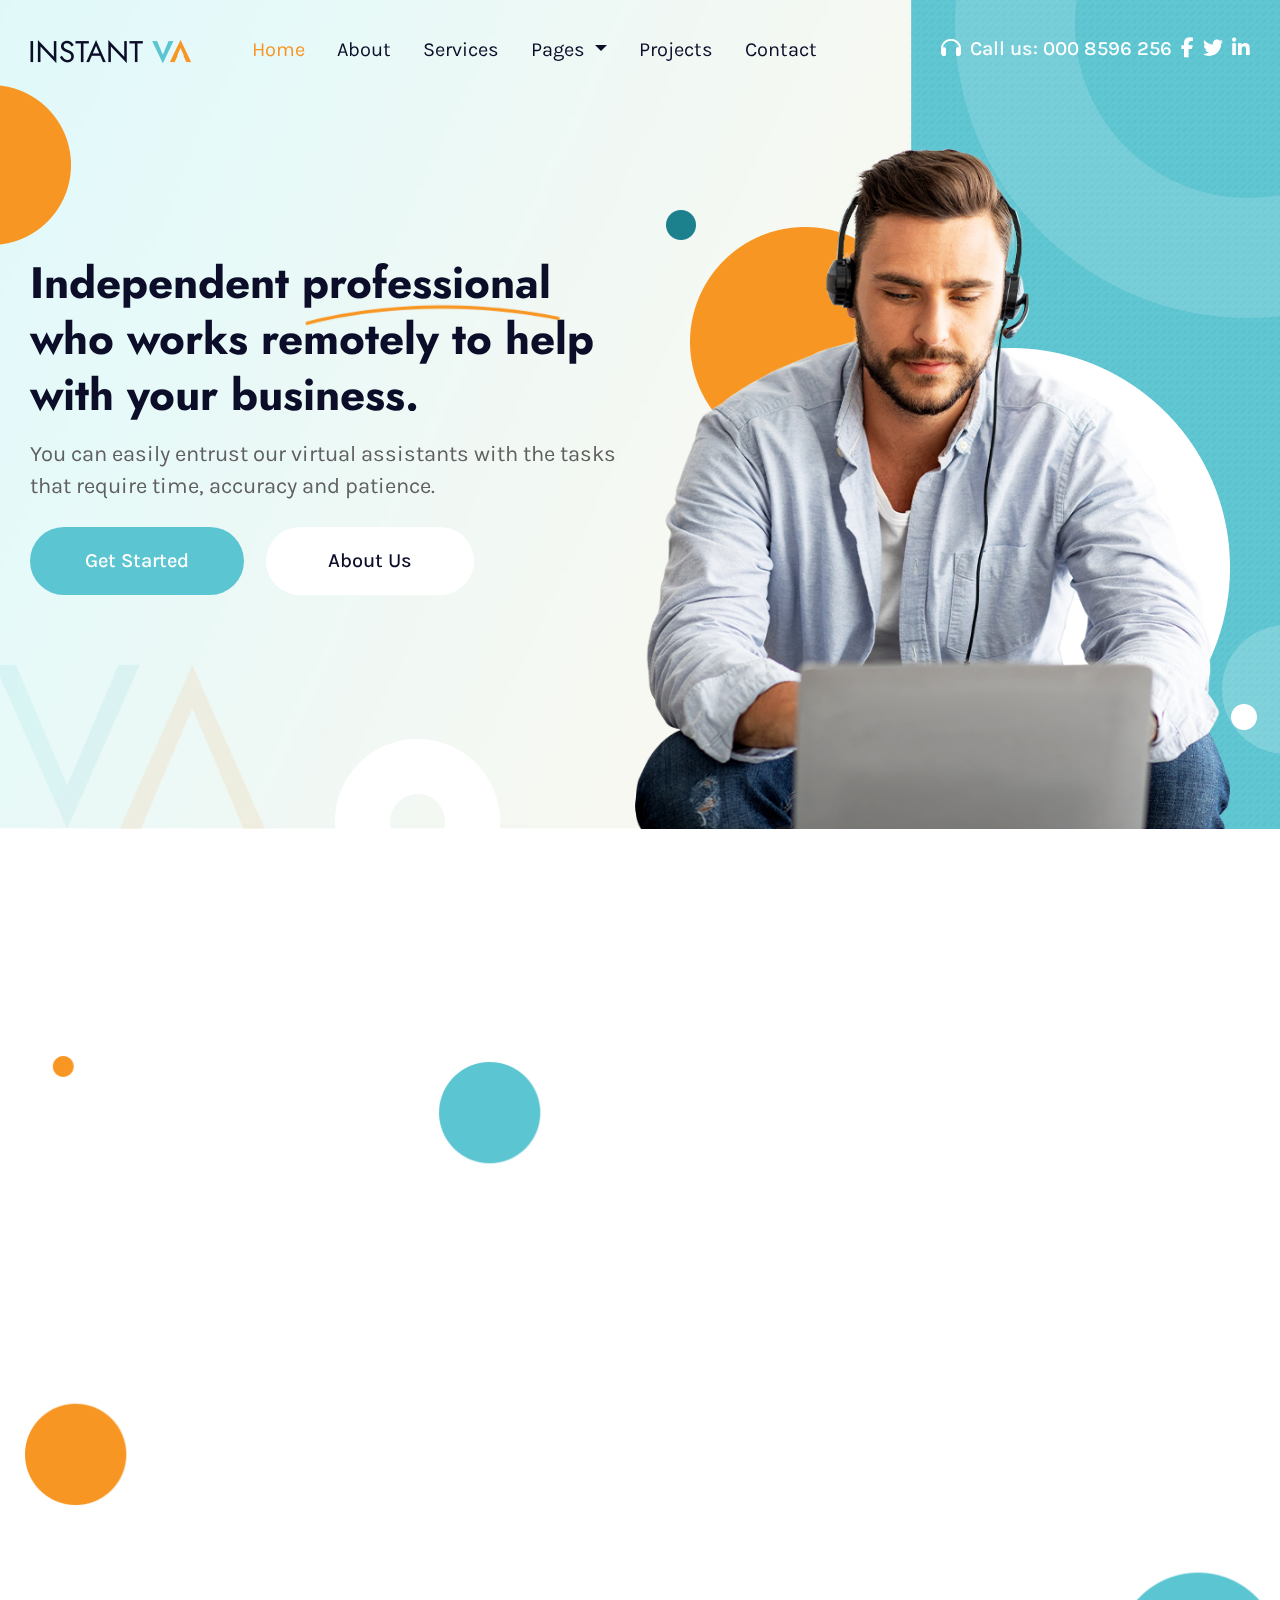
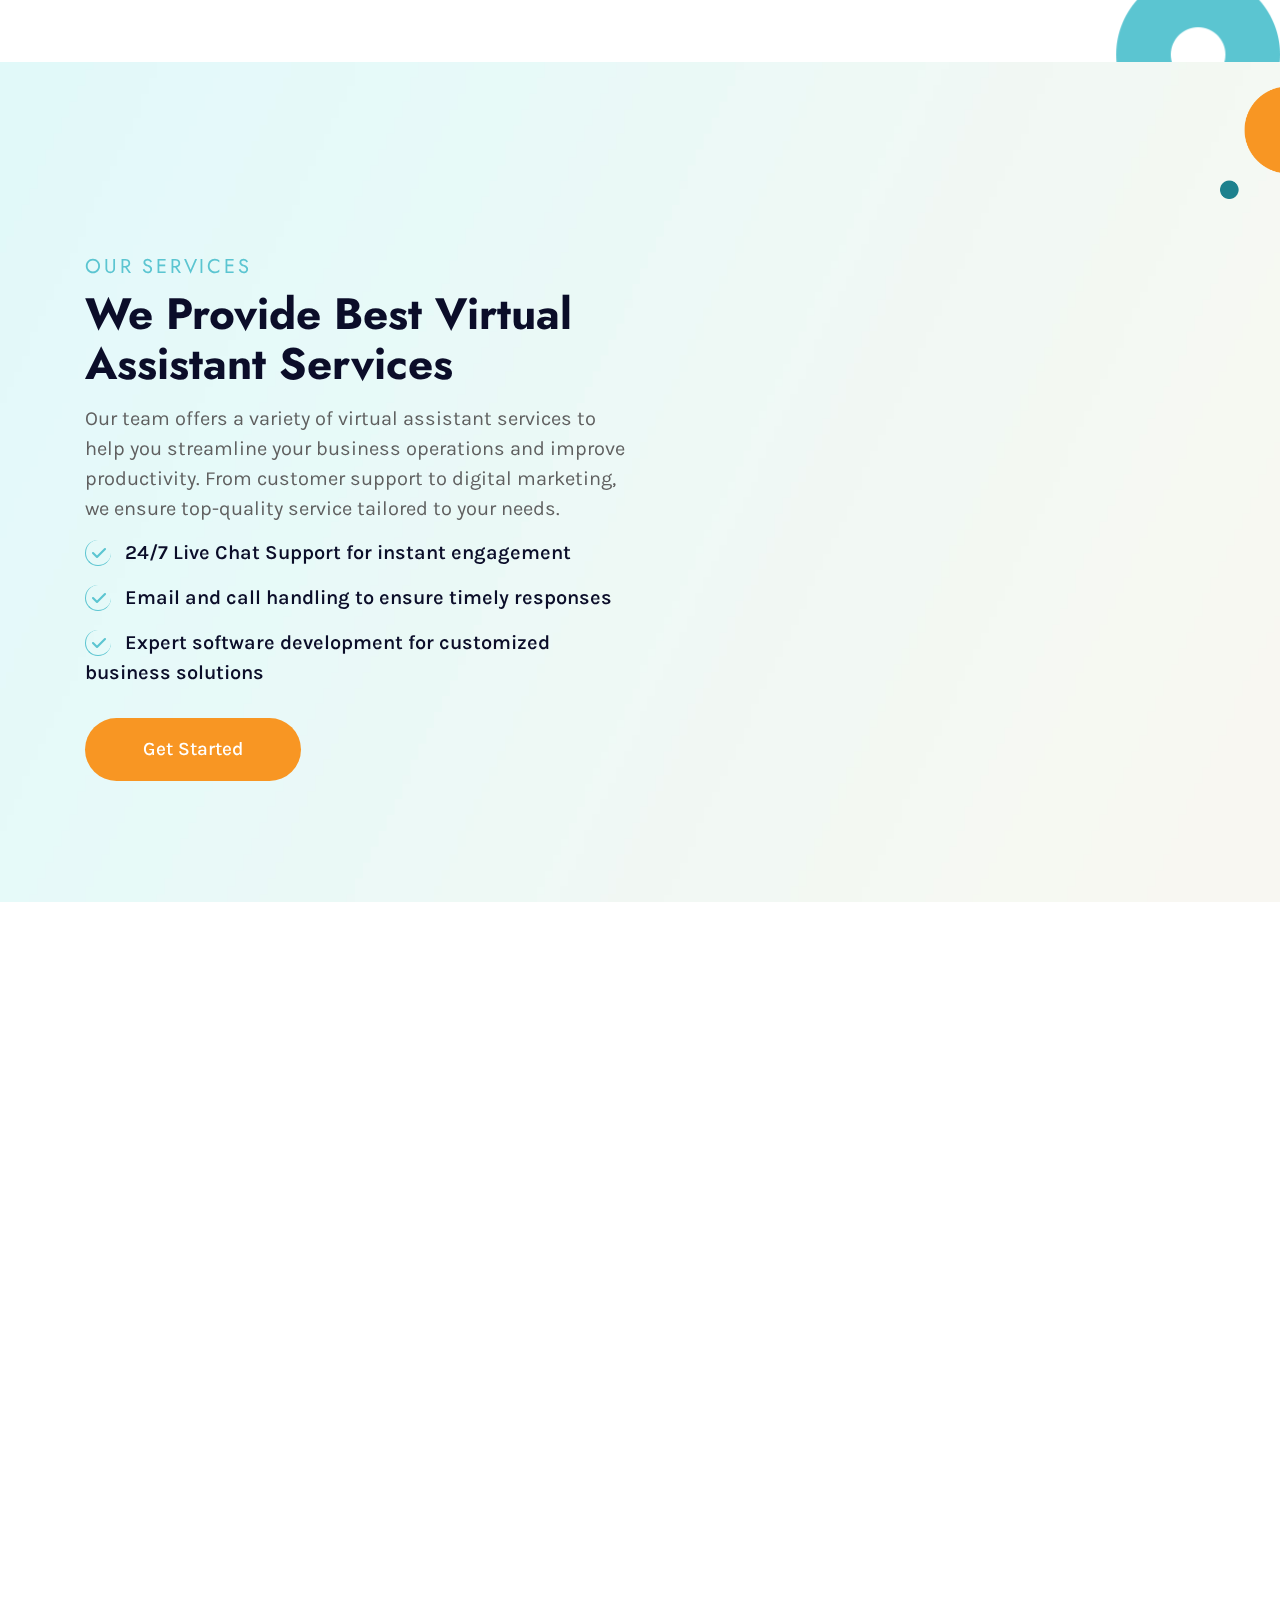
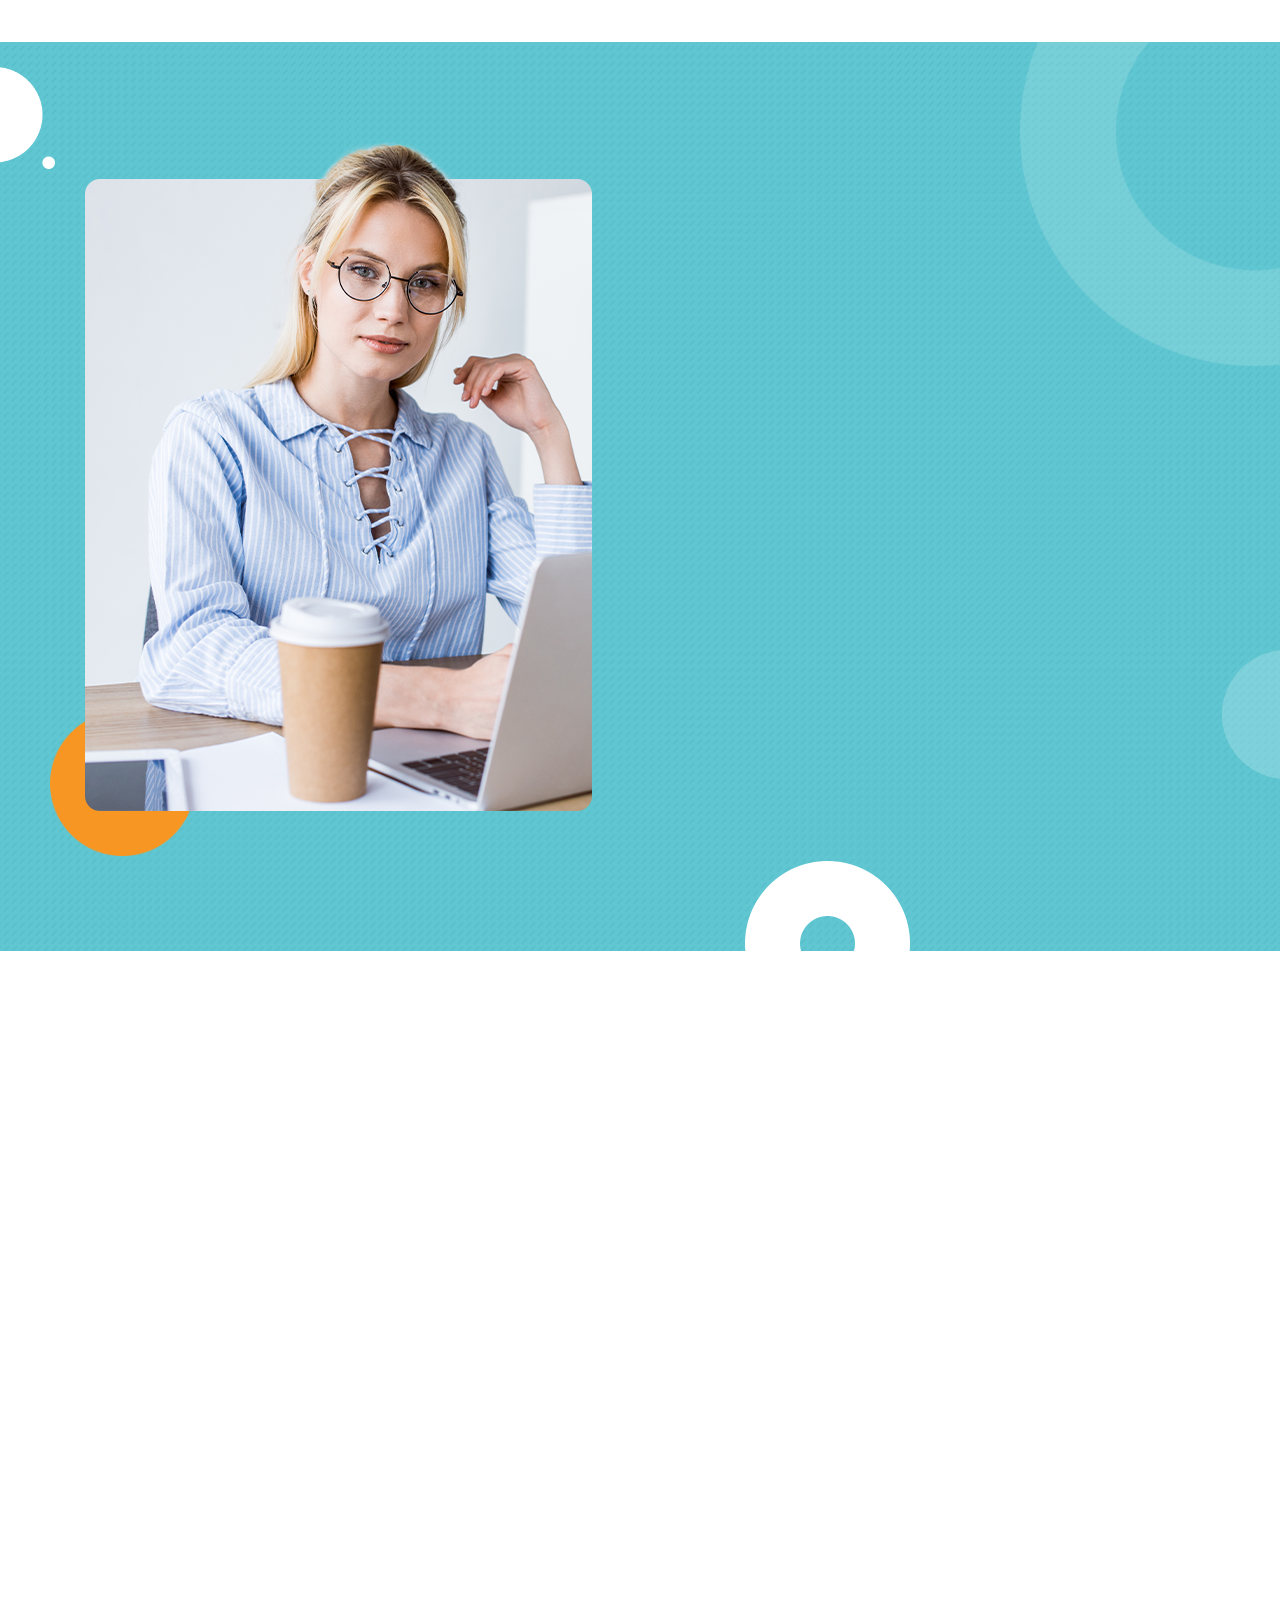
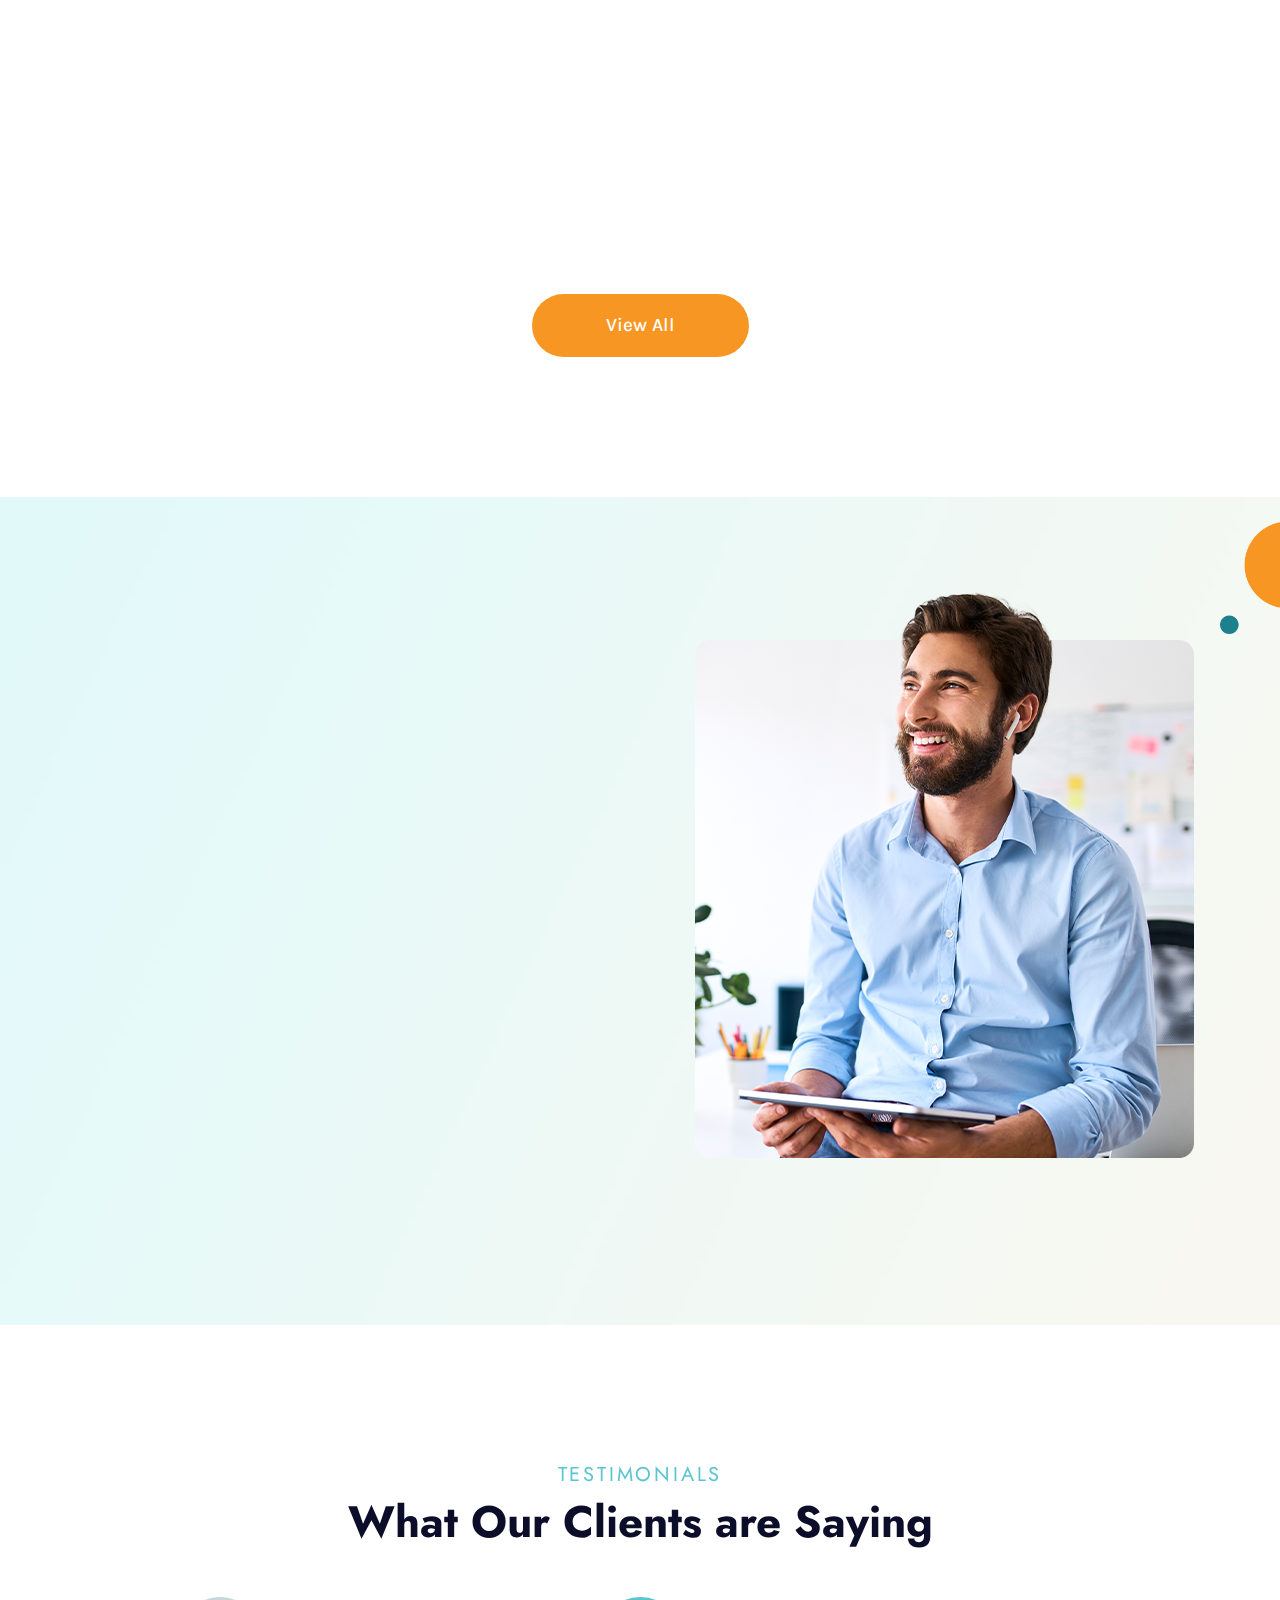
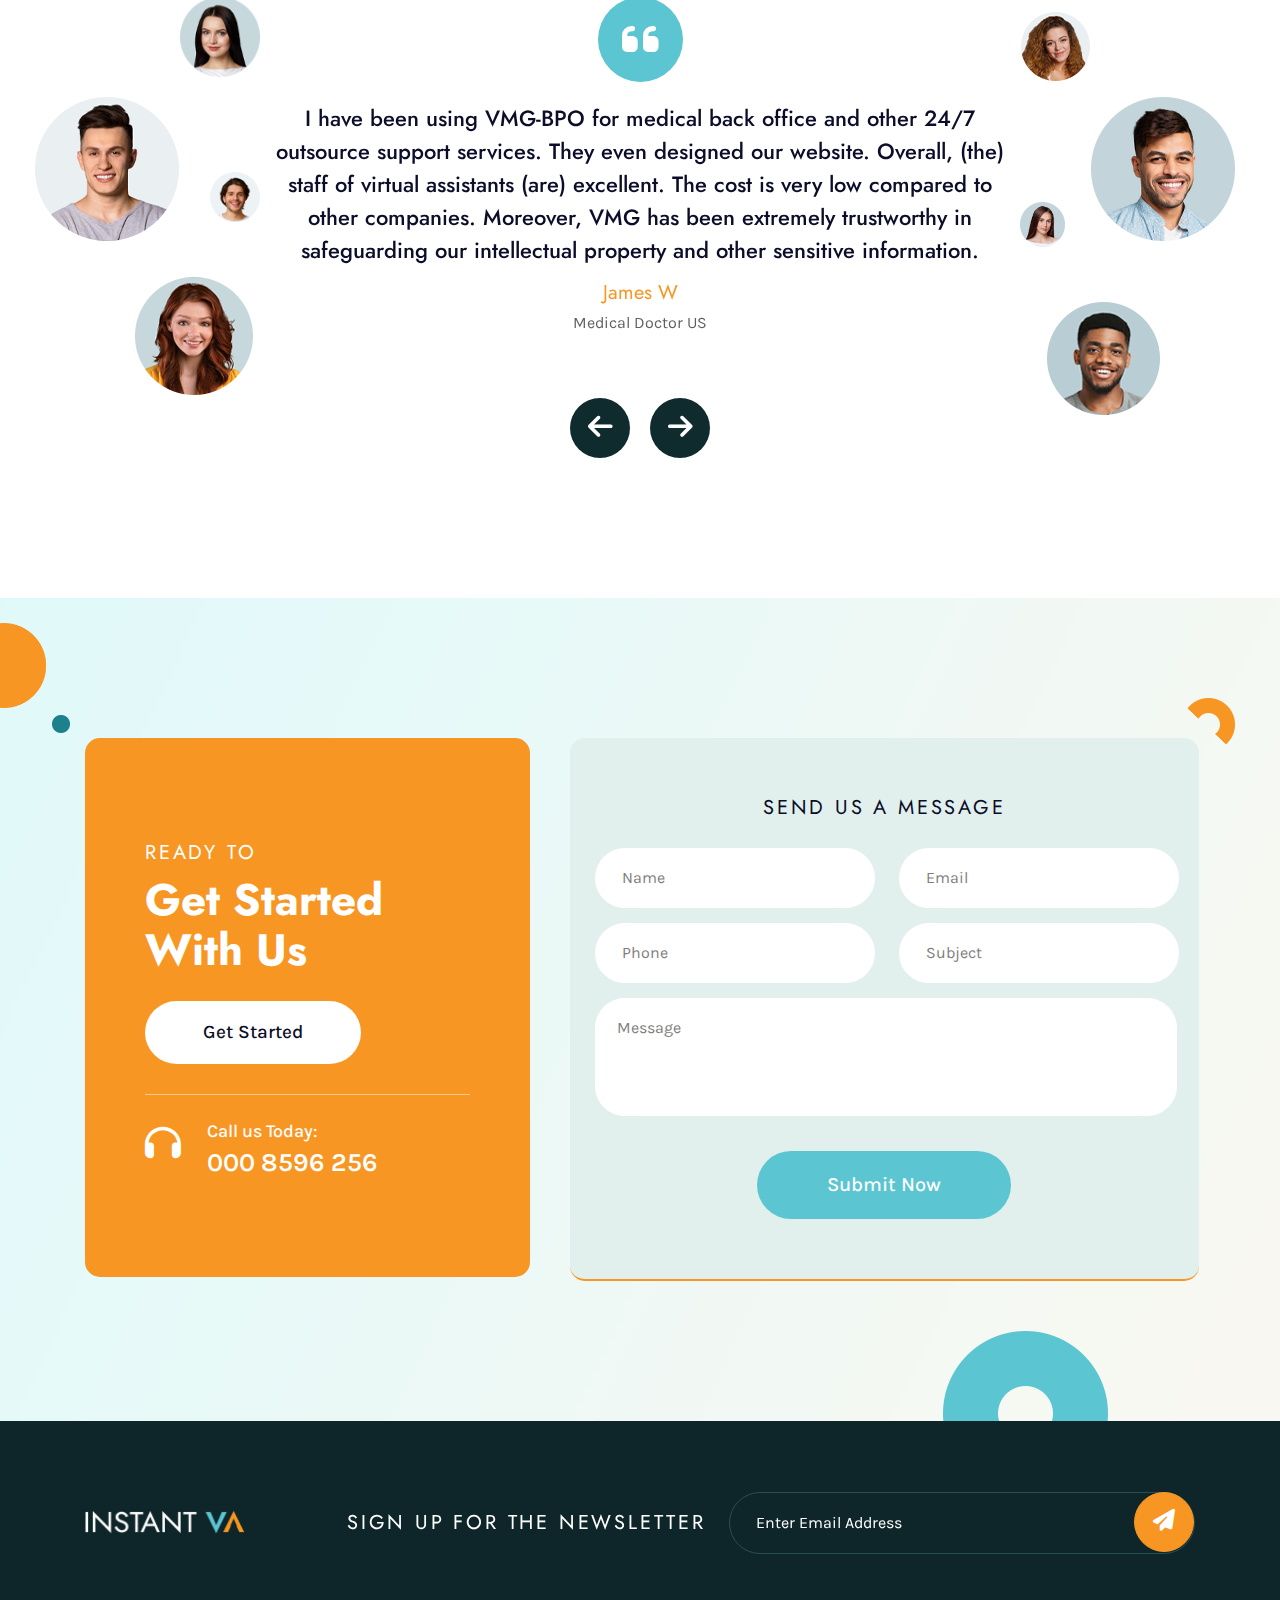
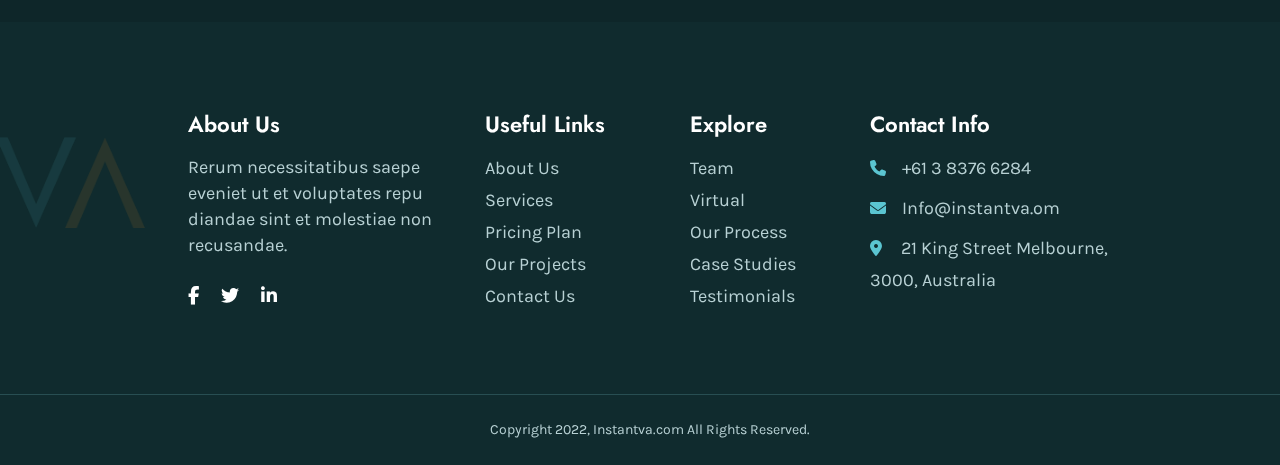
==== commit c6395e22: "update services" ====
--- a/index.html
+++ b/index.html
@@ -162,11 +162,11 @@
                 <div class="aboutus_content">
                     <h6>ABOUT US</h6>
                     <h2>Our Business is to Making Your life Easier & Comfortable</h2>
-                    <p>Quis ipsum suspendisse ultrices gravida risus coe maecenas accumsan lacus vel facilisis.</p>
+                    <p>We provide solutions to simplify your work and make life easier.</p>
                     <h3 class="mb-0">01. How can we help your business?</h3>
-                    <p class="pp">Autem vel eum iure reprehenderit qui in ea voluptate velit esse ruam molestiae consequatur.</p>
+                    <p class="pp">We offer services to improve operations and drive growth.</p>
                     <h3 class="mb-0">02. Why become our partner?</h3>
-                    <p class="pp margin_bottom">Reprehenderit in voluptate velit esse cillum dolore eua fugiat nulla pariatur.</p>
+                    <p class="pp margin_bottom">Partner with us to access innovative solutions and mutual success.</p>
                     <div class="btn_wrapper"> 
                         <a class="text-decoration-none readmore_btn" href="./about.html">Read More</a>
                     </div>
@@ -186,16 +186,16 @@
                 <div class="services_content">
                     <h6>OUR SERVICES</h6>
                     <h2>We Provide Best Virtual Assistant Services</h2>
-                    <p>Consectetur adipiscing elit sed do eiusmod tempor in labore et dolore magna aliqua ruis ipsum suspendisse ultrices gravida sit amet.</p>
+                    <p>Our team offers a variety of virtual assistant services to help you streamline your business operations and improve productivity. From customer support to digital marketing, we ensure top-quality service tailored to your needs.</p>
                     <ul class="list-unstyled">
                         <li>
-                            <i class="fa fa-check" aria-hidden="true"></i>Quis autem vel eum iure reprehenderit aui
+                            <i class="fa fa-check" aria-hidden="true"></i>24/7 Live Chat Support for instant engagement
                         </li>
                         <li>
-                            <i class="fa fa-check" aria-hidden="true"></i>Suscipit laboriosam nisi rut aliuid eum iure
+                            <i class="fa fa-check" aria-hidden="true"></i>Email and call handling to ensure timely responses
                         </li>
                         <li>
-                            <i class="fa fa-check" aria-hidden="true"></i>Dolor repellendus temporibus autem auibus
+                            <i class="fa fa-check" aria-hidden="true"></i>Expert software development for customized business solutions
                         </li>
                     </ul>
                     <div class="btn_wrapper"> 
@@ -210,7 +210,7 @@
                             <figure>
                                 <img src="./assets/images/services_img_1.png" alt="" class="img-fluid">
                             </figure>
-                            <h5>Reasearch & Reports</h5>
+                            <h5>Live Chat Team</h5>
                             <a href="./services.html">
                                 <i class="fa-solid fa-arrow-right"></i>
                             </a>
@@ -221,7 +221,7 @@
                             <figure>
                                 <img src="./assets/images/services_img_2.png" alt="" class="img-fluid">
                             </figure>
-                            <h5>Expensing & Invoicing</h5>
+                            <h5>Email Support Team</h5>
                             <a href="./services.html">
                                 <i class="fa-solid fa-arrow-right"></i>
                             </a>
@@ -234,7 +234,7 @@
                             <figure>
                                 <img src="./assets/images/services_img_3.png" alt="" class="img-fluid">
                             </figure>
-                            <h5>Scheduling & Planning</h5>
+                            <h5>Call Handling Team</h5>
                             <a href="./services.html">
                                 <i class="fa-solid fa-arrow-right"></i>
                             </a>
@@ -245,7 +245,7 @@
                             <figure>
                                 <img src="./assets/images/services_img_4.png" alt="" class="img-fluid">
                             </figure>
-                            <h5>Marketing & Social media</h5>
+                            <h5>Software Developers</h5>
                             <a href="./services.html">
                                 <i class="fa-solid fa-arrow-right"></i>
                             </a>
@@ -269,31 +269,31 @@
             <div class="col-lg-12 col-md-12 col-sm-12 col-xs-12">
                 <div class="our_process-content">
                     <h6>OUR PROCESS</h6>
-                    <h2>How Instant VA Process Works</h2>
-                    <p>Ronsectetur adipiscing elit sed do eiusmod tempor in labore et dolore magna aliqua suarendisse ultrices gravida amet.</p>
+                    <h2>How Instant VA Works</h2>
+                    <p>We believe in a simple yet effective approach to helping you achieve your business goals. Here’s how our process works:</p>
                 </div>
             </div>
         </div>
         <div class="row" data-aos="fade-up">
             <div class="col-lg-4 col-md-4 col-sm-6 col-xs-12">
                 <div class="our_process_box_content">
-                    <span class="process_box_heading">Tell us About Your Ideal Assistant</span>
+                    <span class="process_box_heading">Share Your Needs</span>
                     <span class="process_box_number">01</span>
-                    <p class="process_box_paragraph">Reprehenderit in voluptate velit esse cillum dolore</p>
+                    <p class="process_box_paragraph">Let us know the tasks or areas where you need assistance, whether it’s customer support, scheduling, or marketing.</p>
                 </div>
             </div>
             <div class="col-lg-4 col-md-4 col-sm-6 col-xs-12">
                 <div class="our_process_box_content">
-                    <span class="process_box_heading">Meet & Approval Your Assistant</span>
+                    <span class="process_box_heading">Meet Your VA</span>
                     <span class="process_box_number">02</span>
-                    <p class="process_box_paragraph">Reprehenderit in voluptate velit esse cillum dolore</p>
+                    <p class="process_box_paragraph">We match you with a virtual assistant skilled in your specific needs. You can meet your VA and discuss your expectations.</p>
                 </div>
             </div>
             <div class="col-lg-4 col-md-4 col-sm-6 col-xs-12">
                 <div class="our_process_box_content mb-0">
-                    <span class="process_box_heading launch_track_padding">Launch and Track</span>
+                    <span class="process_box_heading launch_track_padding">Start Working & Track Progress</span>
                     <span class="process_box_number">03</span>
-                    <p class="process_box_paragraph">Reprehenderit in voluptate velit esse cillum dolore</p>
+                    <p class="process_box_paragraph">Your VA starts working, and you can track progress with regular updates.</p>
                 </div>
             </div>
         </div>
@@ -319,8 +319,8 @@
             <div class="col-lg-6 col-md-6 col-sm-12 col-xs-12" data-aos="fade-right">
                 <div class="virtual_employee_content">
                     <h6>VIRTUAL EMPLOYEE</h6>
-                    <h2>Find The Ultimate Virtual Assistant for Your Business</h2>
-                    <p>Eonsectetur adipiscing elit sed do eiusmod tempor in labore et dolore magna aliqua ruis ipsum suspendisse ultrices gravida sit amet.</p>
+                    <h2>Get the Ultimate Virtual Assistant for Your Business</h2>
+                    <p>Our skilled Virtual Assistants are here to take your business to the next level. Whether it's managing tasks, customer support, or digital marketing, we’ve got you covered. Let us handle the work, so you can focus on growth.</p>
                     <div class="btn_wrapper">
                         <a class="text-decoration-none get_started_btn" href="./index.html">Get Started</a>
                     </div>
@@ -349,7 +349,7 @@
                 <div class="case_studies-content">
                     <h6>CASE STUDIES</h6>
                     <h2>Our Recent Projects</h2>
-                    <p>Sonsectetur adipiscing elit sed do eiusmod tempor in labore et dolore magna aliqua suarendisse ultrices gravida amet.</p>
+                    <p>Explore how our Virtual Assistants have helped businesses succeed. These case studies showcase real-life examples of how we’ve improved productivity, enhanced customer service, and supported business growth.</p>
                 </div>
             </div>
         </div>
@@ -359,7 +359,7 @@
                     <figure class="mb-0"><img src="./assets/images/case_studies_1.jpg" alt="" class="img-fluid"></figure>
                     <div class="case_studies_box">
                         <h4>Project Management</h4>
-                        <p>Dolores eos aui ratione seaui nesciunt</p>
+                        <p>Streamlined workflows and task management with the right VA support</p>
                         <a href="./projects.html">
                             <i class="fa-solid fa-arrow-right"></i>
                         </a>
@@ -371,7 +371,7 @@
                     <figure class="mb-0"><img src="./assets/images/case_studies_2.jpg" alt="" class="img-fluid"></figure>
                     <div class="case_studies_box">
                         <h4>Media Marketing</h4>
-                        <p>Rolores aos eui ratione seaui nesciunt</p>
+                        <p>Leveraging VAs for social media management and content creation</p>
                         <a href="./projects.html">
                             <i class="fa-solid fa-arrow-right"></i>
                         </a>
@@ -382,8 +382,8 @@
                 <div class="case_studies_image">
                     <figure class="mb-0"><img src="./assets/images/case_studies_3.jpg" alt="" class="img-fluid"></figure>
                     <div class="case_studies_box">
-                        <h4>Technology Service</h4>
-                        <p>Solores nos cui ratione seaui nesciunt</p>
+                        <h4>Technology Support</h4>
+                        <p>How VAs enhanced tech support and troubleshooting services</p>
                         <a href="./projects.html">
                             <i class="fa-solid fa-arrow-right"></i>
                         </a>
@@ -407,7 +407,7 @@
                 <div class="choose_us_content">
                     <h6>WHY CHOOSE US</h6>
                     <h2>How Instant VA Can Help You to Grow Your Business</h2>
-                    <p>Ronsectetur adipiscing elit sed do eiusmod tempor in labore et dolore magna aliqua ruis ipsum suspendisse ultrices gravida sit amet.</p>
+                    <p>Our team provides experienced Virtual Assistants to help streamline your business operations. We specialize in delivering high-quality support tailored to your business's unique needs, ensuring maximum efficiency and productivity.</p>
                 </div>
                 <div class="box_wrapper">
                     <div class="box mb-0">
@@ -471,6 +471,30 @@
                 <div class="col-lg-8 col-md-8 col-sm-8 col-xs-8">
                     <div class="owl-carousel owl-theme">   
                         <div class="item">
+                            <div class="testimonials_content">
+                                <i class="fa-solid fa-quote-left"></i>
+                                <p>I have been using VMG-BPO for medical back office and other 24/7 outsource
+                                    support services. They even designed our website. Overall, (the) staff of
+                                    virtual assistants (are) excellent. The cost is very low compared to other
+                                    companies. Moreover, VMG has been extremely trustworthy in safeguarding our
+                                    intellectual property and other sensitive information.</p>
+                                <div class="testimonials_wrapper">
+                                    <span class="testimonials_name d-block">James W</span>
+                                    <span class="testimonials_desc">Medical Doctor US</span>
+                                </div>
+                            </div>
+                        </div>
+                        <div class="item">
+                            <div class="testimonials_content">
+                                <i class="fa-solid fa-quote-left"></i>
+                                <p>We have used VMG BPO for over 4 years for a variety of BPO services, and they are hands down the best BPO firm in India. .. I strongly recommend them to anybody who is looking to save costs and time by outsourcing virtually any business process. Also, unlike other 24/7 outsourcing firms, they can handle a very wide range of tasks from technical, financial, and administrative.</p>
+                                <div class="testimonials_wrapper">
+                                    <span class="testimonials_name d-block">Asher D</span>
+                                    <span class="testimonials_desc">Entrepreneur US</span>
+                                </div>
+                            </div>
+                        </div>
+                        <!-- <div class="item">
                             <div class="testimonials_content">
                                 <i class="fa-solid fa-quote-left"></i>
                                 <p>Quisruam est, qui dolorem ipsum quia dolor sit amet, consecteaur aeci
@@ -482,33 +506,7 @@
                                     <span class="testimonials_desc">CEO  of the company</span>
                                 </div>
                             </div>
-                        </div>
-                        <div class="item">
-                            <div class="testimonials_content">
-                                <i class="fa-solid fa-quote-left"></i>
-                                <p>Quisruam est, qui dolorem ipsum quia dolor sit amet, consecteaur aeci
-                                    velit, sed quia non numquam eius modi tempora incidunt ut lao magnam
-                                    aliquam quaerat voluptatem reprehenderit in voluptate cillum dolore
-                                    eu fugiat nulla pariatur maxime...</p>
-                                <div class="testimonials_wrapper">
-                                    <span class="testimonials_name d-block">Kevin Andrew</span>
-                                    <span class="testimonials_desc">CEO  of the company</span>
-                                </div>
-                            </div>
-                        </div>
-                        <div class="item">
-                            <div class="testimonials_content">
-                                <i class="fa-solid fa-quote-left"></i>
-                                <p>Quisruam est, qui dolorem ipsum quia dolor sit amet, consecteaur aeci
-                                    velit, sed quia non numquam eius modi tempora incidunt ut lao magnam
-                                    aliquam quaerat voluptatem reprehenderit in voluptate cillum dolore
-                                    eu fugiat nulla pariatur maxime...</p>
-                                <div class="testimonials_wrapper">
-                                    <span class="testimonials_name d-block">Kevin Andrew</span>
-                                    <span class="testimonials_desc">CEO  of the company</span>
-                                </div>
-                            </div>
-                        </div>
+                        </div> -->
                     </div>
                 </div>
                 <div class="col-lg-2 col-md-2 col-sm-2 col-xs-2">
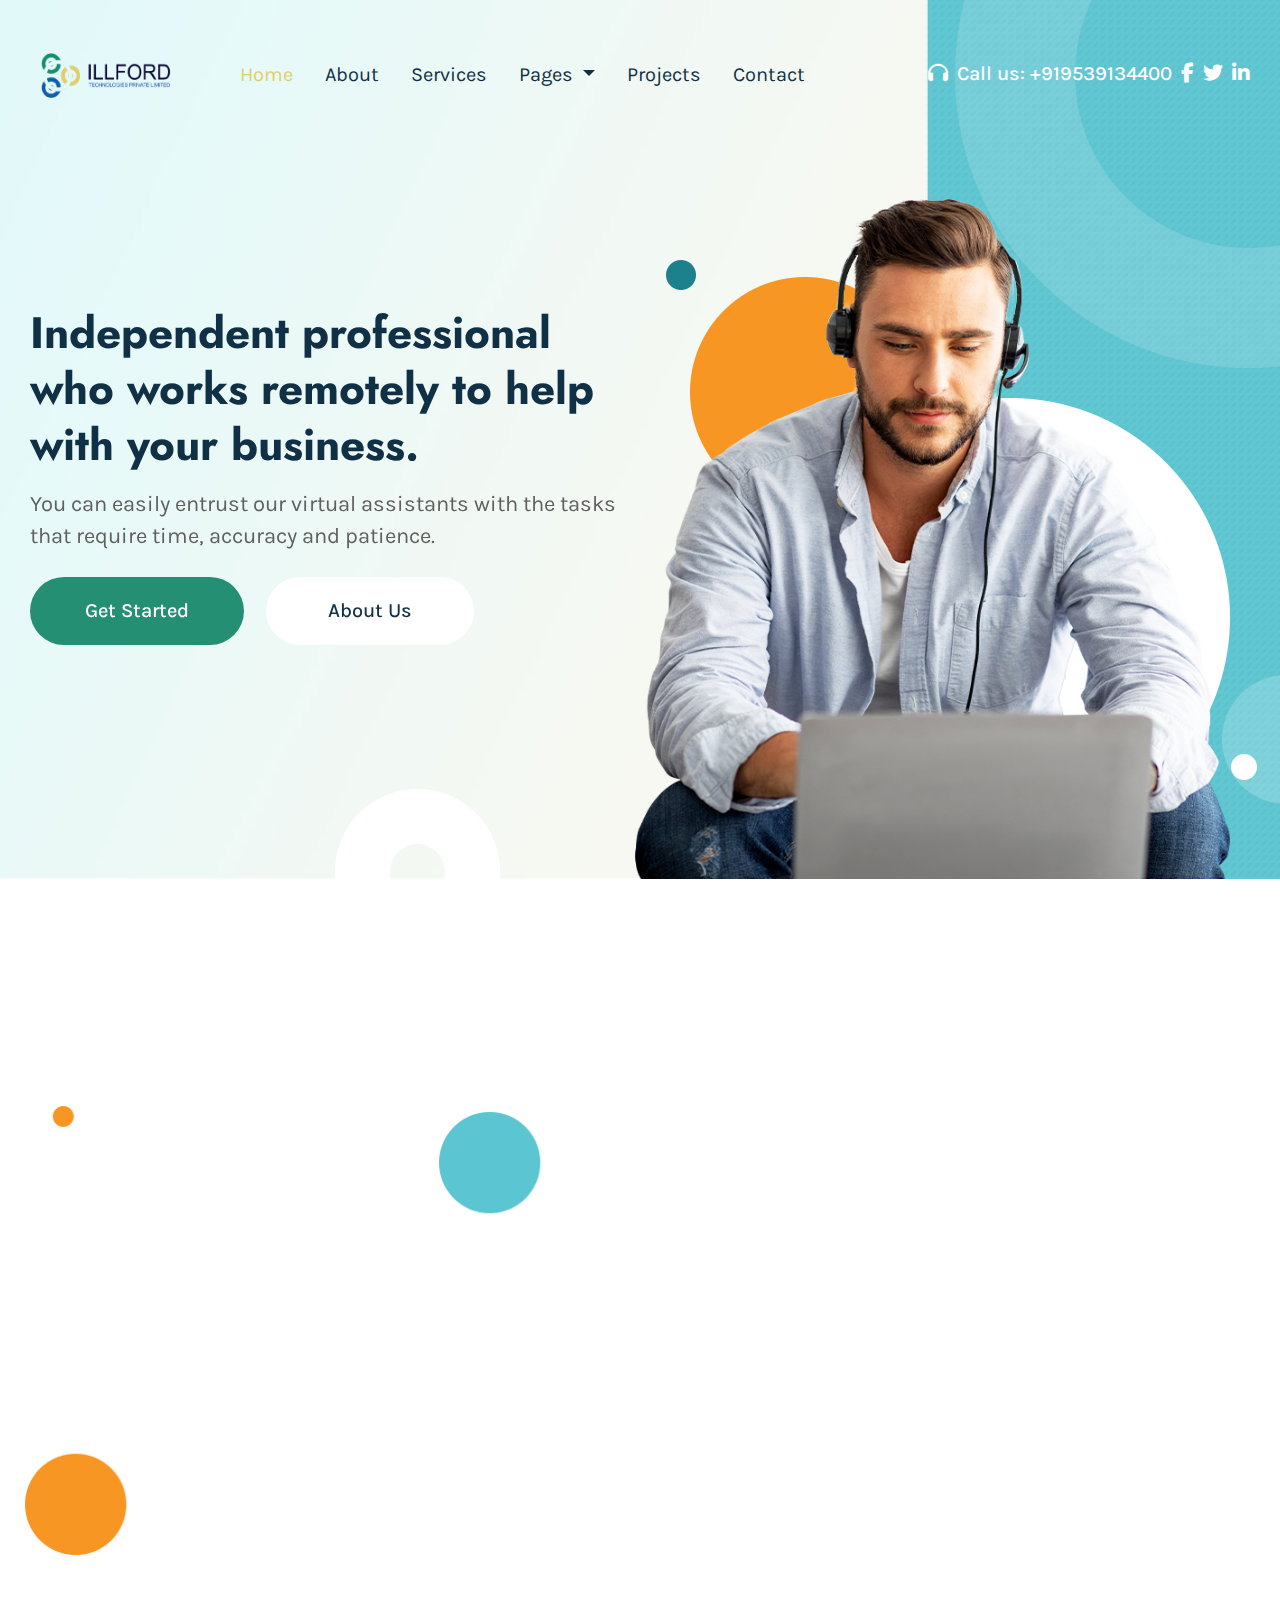
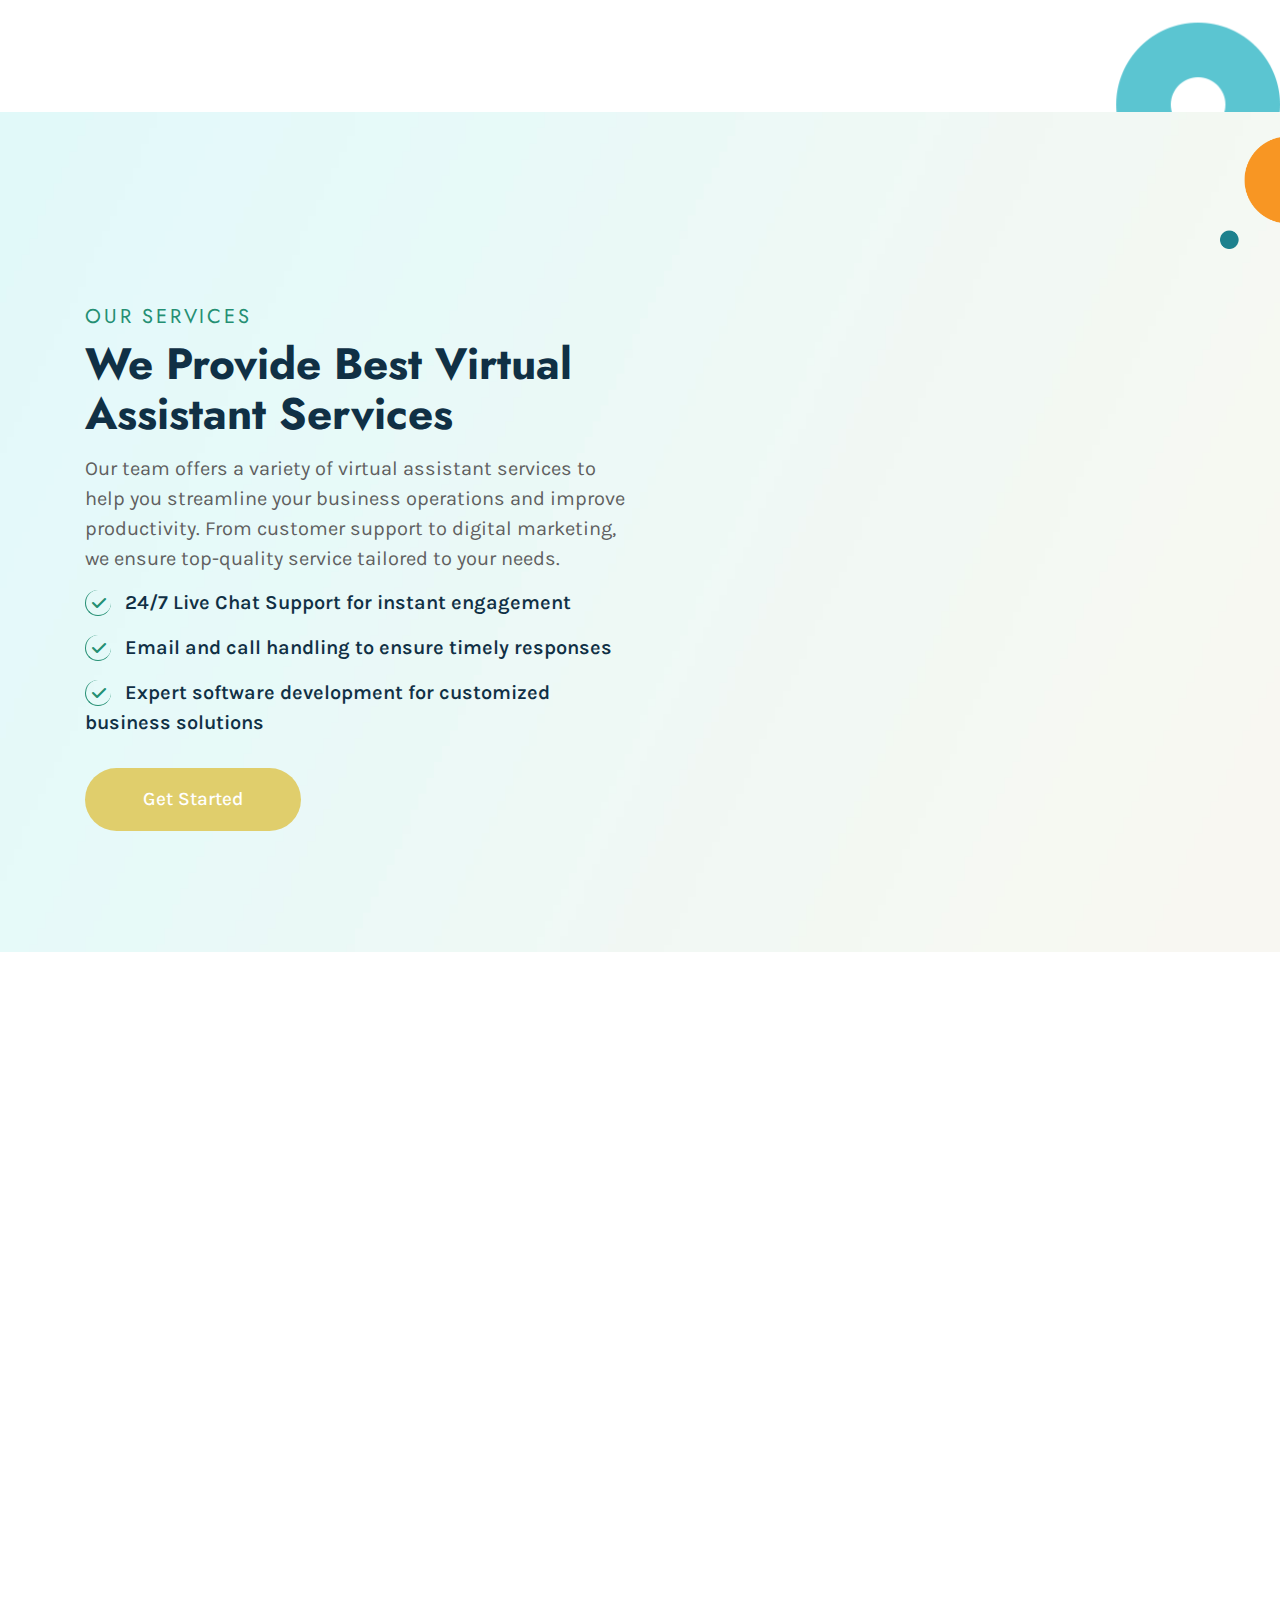
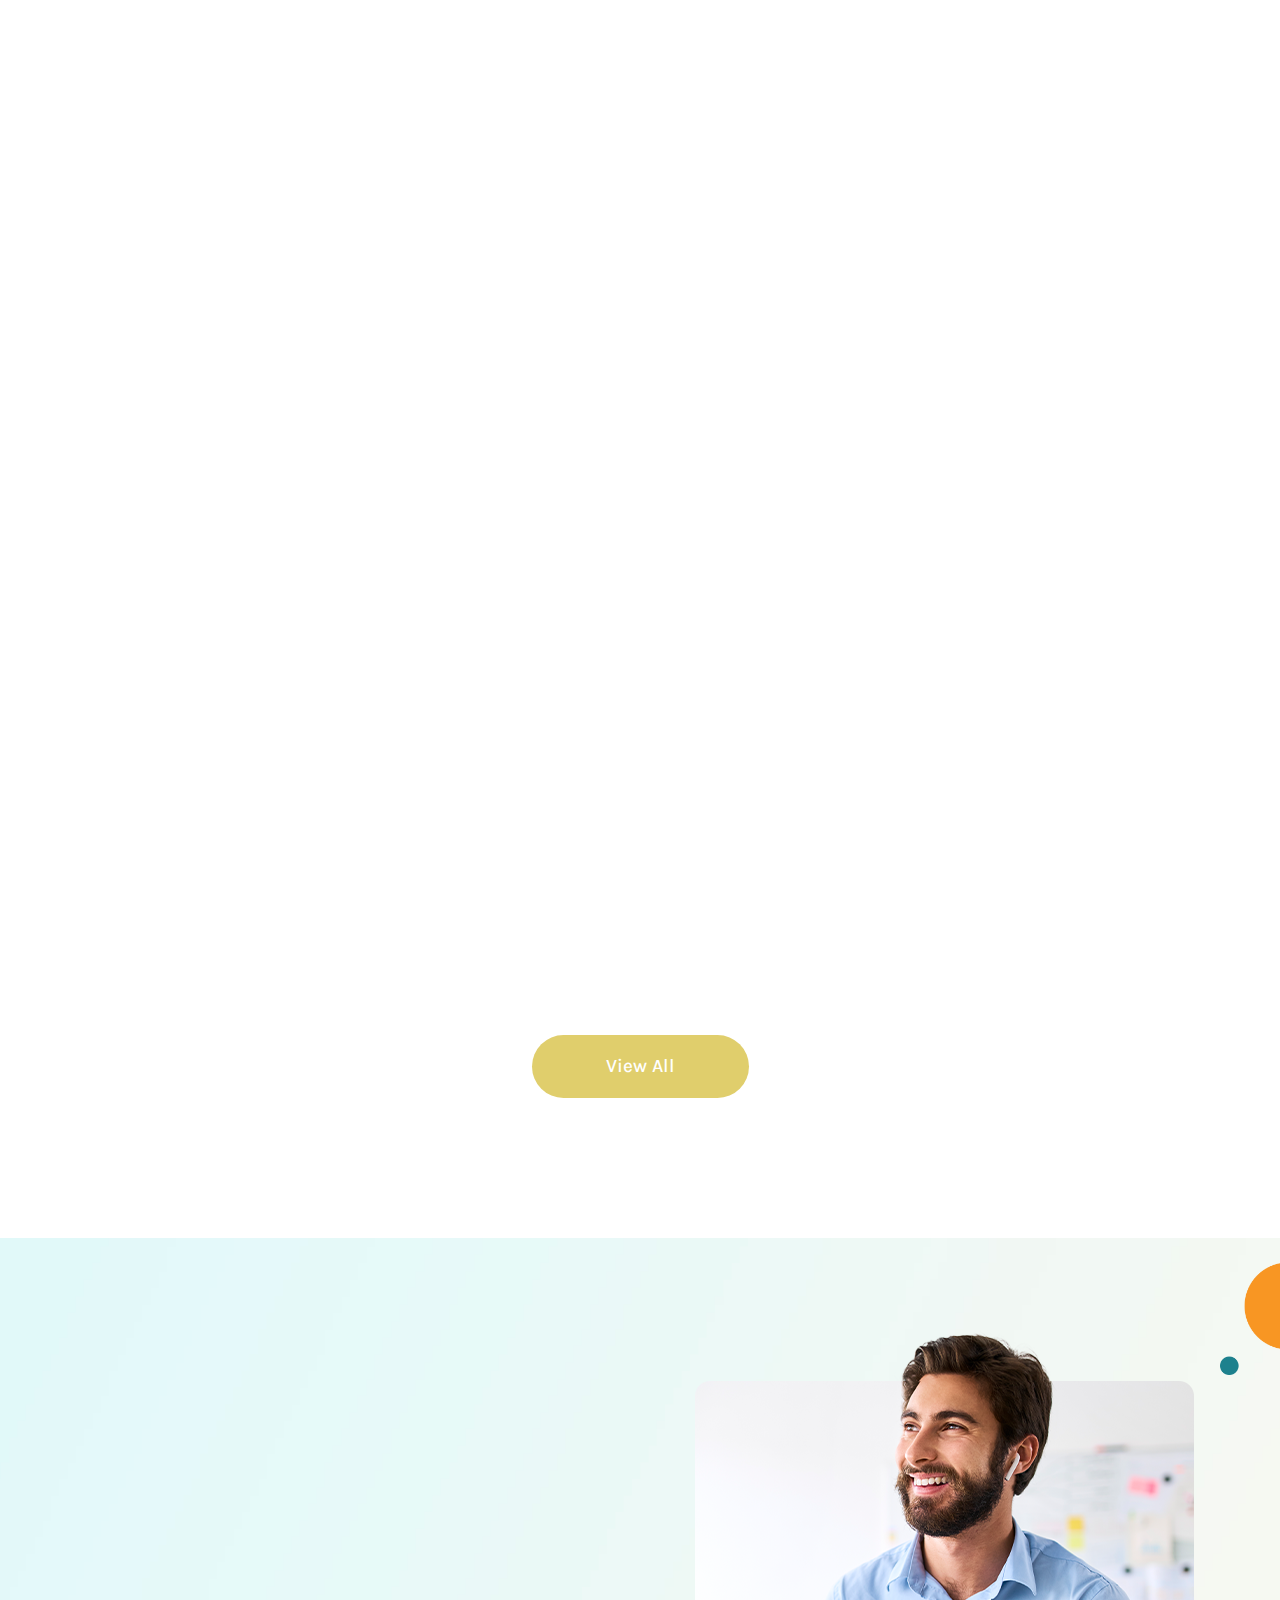
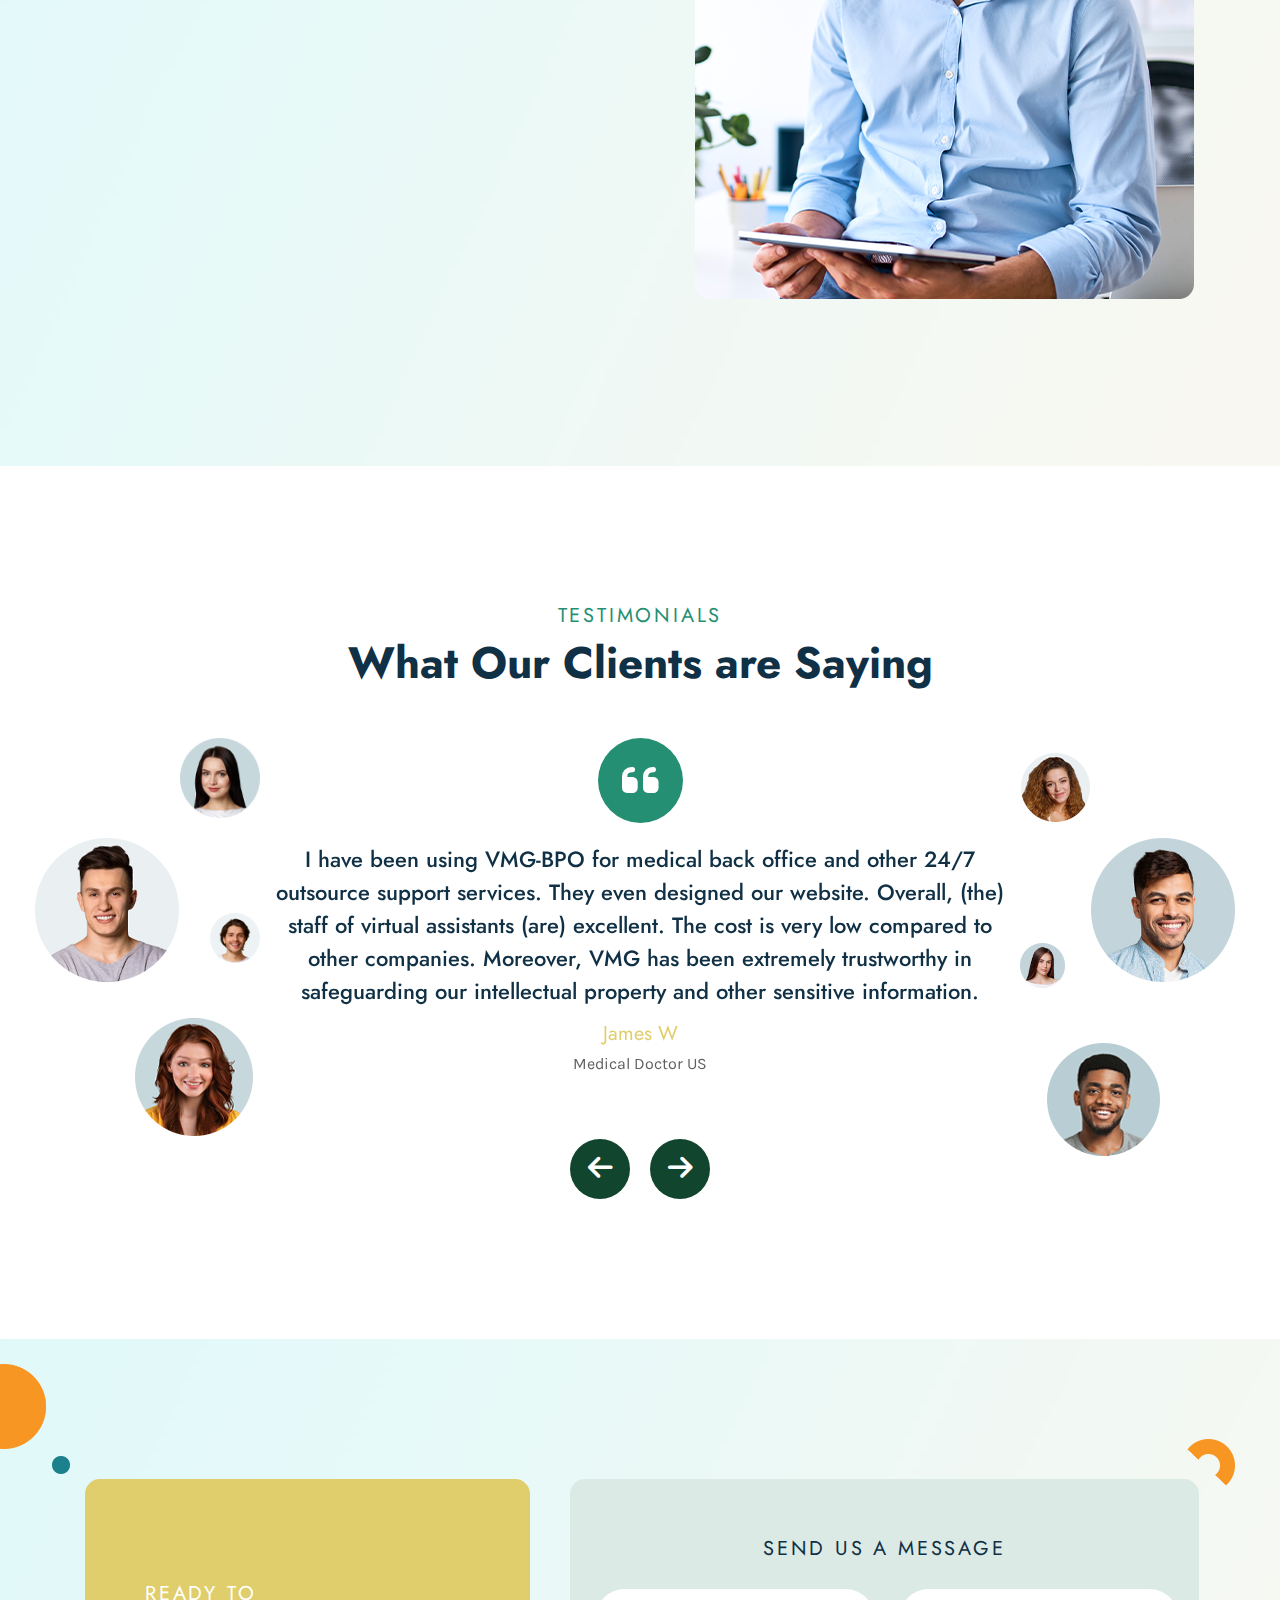
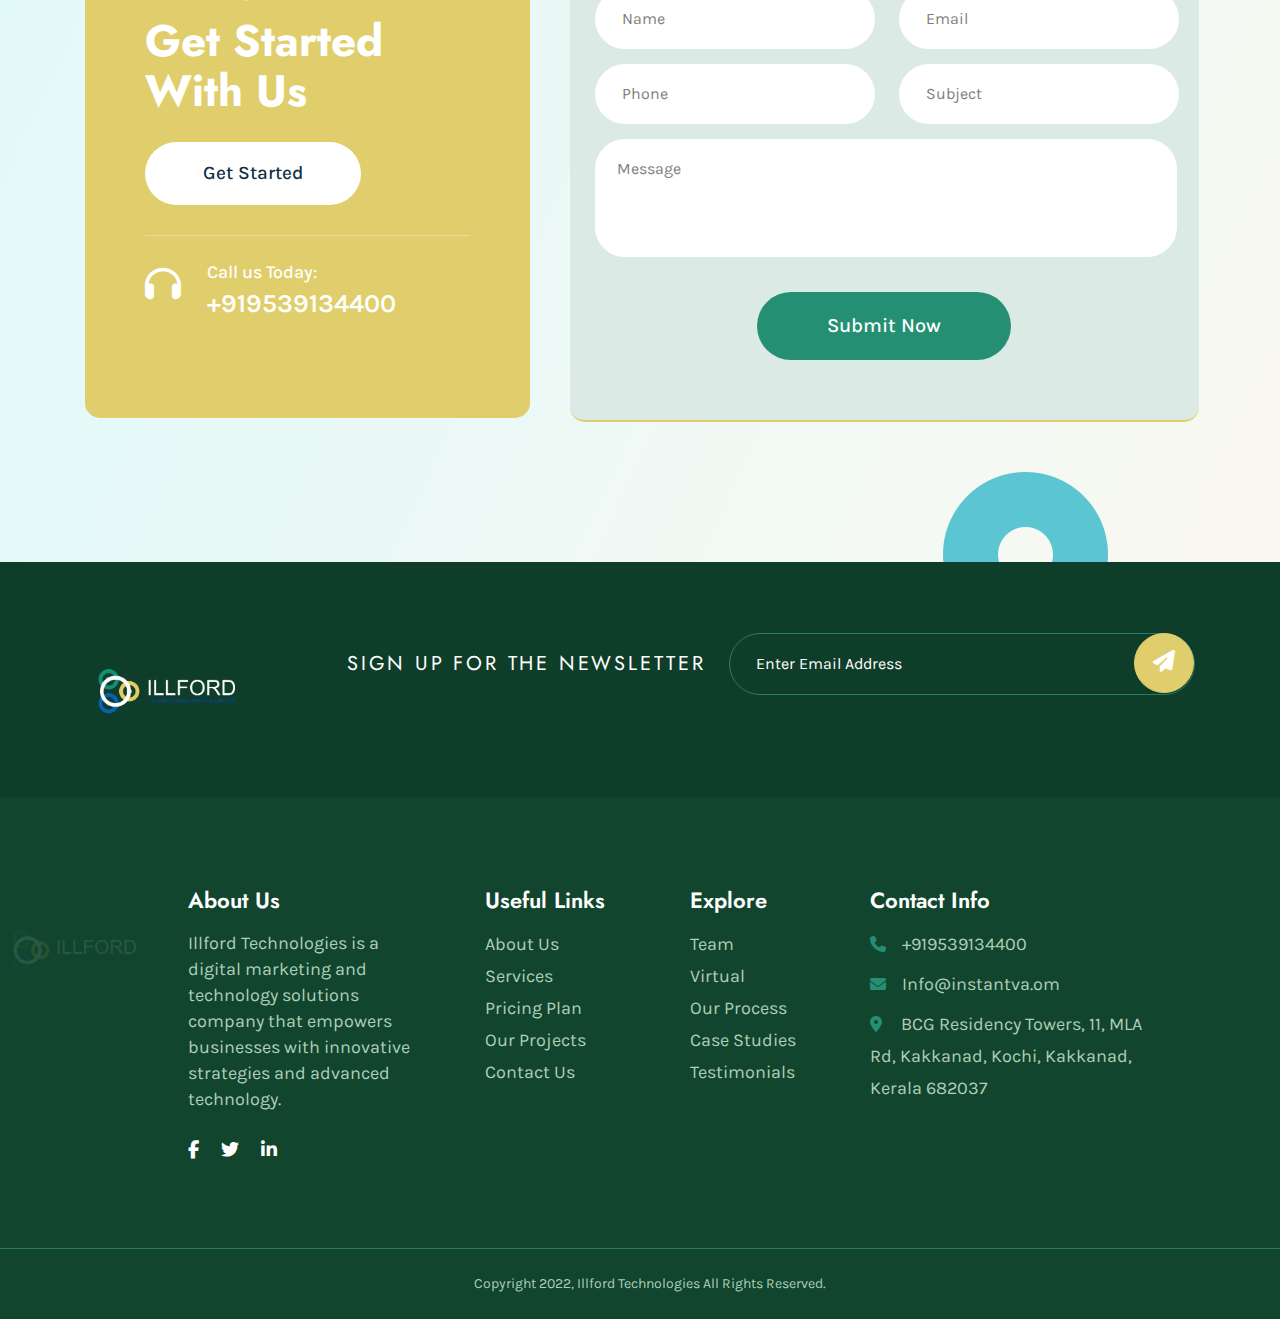
==== commit 3bc1bc00: "update content" ====
--- a/index.html
+++ b/index.html
@@ -2,7 +2,7 @@
 <html lang="zxx">
 
 <head>
-    <title>Home | Instant VA</title>
+    <title>Home | Illford Technologies</title>
     <!-- /SEO Ultimate -->
     <meta name="viewport" content="width=device-width, initial-scale=1, maximum-scale=1, user-scalable=0">
     <meta charset="utf-8">
@@ -15,10 +15,10 @@
     <link rel="apple-touch-icon" sizes="144x144" href="./assets/images/favicon/apple-icon-144x144.png">
     <link rel="apple-touch-icon" sizes="152x152" href="./assets/images/favicon/apple-icon-152x152.png">
     <link rel="apple-touch-icon" sizes="180x180" href="./assets/images/favicon/apple-icon-180x180.png">
-    <link rel="icon" type="image/png" sizes="192x192"  href="./assets/images/favicon/android-icon-192x192.png">
-    <link rel="icon" type="image/png" sizes="32x32" href="./assets/images/favicon/favicon-32x32.png">
-    <link rel="icon" type="image/png" sizes="96x96" href="./assets/images/favicon/favicon-96x96.png">
-    <link rel="icon" type="image/png" sizes="16x16" href="./assets/images/favicon/favicon-16x16.png">
+    <link rel="icon" type="image/png" sizes="192x192"  href="./assets/images/illfordLogoOnly.png">
+    <link rel="icon" type="image/png" sizes="32x32" href="./assets/images/illfordLogoOnly.png">
+    <link rel="icon" type="image/png" sizes="96x96" href="./assets/images/illfordLogoOnly.png">
+    <link rel="icon" type="image/png" sizes="16x16" href="./assets/images/illfordLogoOnly.png">
     <link rel="manifest" href="./assets/images/favicon/manifest.json">
     <meta name="msapplication-TileColor" content="#ffffff">
     <meta name="msapplication-TileImage" content="/ms-icon-144x144.png">
@@ -42,7 +42,7 @@
         <div class="main_header">
             <div class="container-fluid">
                 <nav class="navbar navbar-expand-lg navbar-light p-0">
-                    <a class="navbar-brand" href="./index.html"><figure class="mb-0"><img src="./assets/images/instant_logo.png" alt="" class="img-fluid"></figure></a>
+                    <a class="navbar-brand" href="./index.html"><figure class="mb-0"><img src="./assets/images/illford_logo.png" alt="" class="img-fluid"></figure></a>
                     <button class="navbar-toggler collapsed" type="button" data-toggle="collapse" data-target="#navbarSupportedContent" aria-controls="navbarSupportedContent" aria-expanded="false" aria-label="Toggle navigation">
                     <span class="navbar-toggler-icon"></span>
                     <span class="navbar-toggler-icon"></span>
@@ -82,10 +82,10 @@
                         </ul>
                         <div class="last_list ml-auto">
                             <a href="#"><i class="fa-solid fa-headphones"></i></a>
-                            <a class="text-decoration-none last_list_atag" href="tel:0008596256">Call us: 000 8596 256</a>
-                            <a href="#"><i class="fa-brands fa-facebook-f"></i></a>
+                            <a class="text-decoration-none last_list_atag" href="tel:0008596256">Call us: +919539134400</a>
+                            <a href="https://www.facebook.com/illfordtechnologies"><i class="fa-brands fa-facebook-f"></i></a>
                             <a href="#"><i class="fa-brands fa-twitter"></i></a>
-                            <a href="#"><i class="fa-brands fa-linkedin-in mr-0"></i></a>
+                            <a href="https://www.linkedin.com/company/illford-technologies-pvt-ltd/"><i class="fa-brands fa-linkedin-in mr-0"></i></a>
                         </div>
                     </div>
                 </nav>
@@ -104,9 +104,9 @@
                             <a class="text-decoration-none getstarted_btn" href="./index.html">Get Started</a>
                             <a class="text-decoration-none aboutus_btn" href="./about.html">About Us</a>
                         </div>
-                        <figure class="banner_yellow_line mb-0">
+                        <!-- <figure class="banner_yellow_line mb-0">
                             <img src="./assets/images/banner_yellow_line.png" alt="" class="img-fluid">
-                        </figure>
+                        </figure> -->
                     </div>
                 </div>
                 <div class="col-lg-6 col-md-6 col-sm-12 col-xs-12">
@@ -123,12 +123,12 @@
                     </figure>
                 </div>
             </div>
-            <figure class="banner_yellow_icon mb-0">
+            <!-- <figure class="banner_yellow_icon mb-0">
                 <img src="./assets/images/banner_left_icon.png" alt="" class="img-fluid">
-            </figure>
-            <figure class="banner_va_icon mb-0">
+            </figure> -->
+            <!-- <figure class="banner_va_icon mb-0">
                 <img src="./assets/images/banner_vs_icon.png" alt="" class="img-fluid">
-            </figure>
+            </figure> -->
             <figure class="banner_bottom_white_icon mb-0">
                 <img src="./assets/images/banner_bottom_white_icon.png" alt="" class="img-fluid">
             </figure>
@@ -254,9 +254,9 @@
                 </div>
             </div>
         </div>
-        <figure class="services_left_icon mb-0">
+        <!-- <figure class="services_left_icon mb-0">
             <img src="./assets/images/home_services_left_icon.png" alt="" class="img-fluid">
-        </figure>
+        </figure> -->
         <figure class="services_right_icon mb-0">
             <img src="./assets/images/home_services_right_icon.png" alt="" class="img-fluid">
         </figure>
@@ -269,8 +269,8 @@
             <div class="col-lg-12 col-md-12 col-sm-12 col-xs-12">
                 <div class="our_process-content">
                     <h6>OUR PROCESS</h6>
-                    <h2>How Instant VA Works</h2>
-                    <p>We believe in a simple yet effective approach to helping you achieve your business goals. Here’s how our process works:</p>
+                    <h2>How Illford Technologies Process Works</h2>
+                    <p>Ronsectetur adipiscing elit sed do eiusmod tempor in labore et dolore magna aliqua suarendisse ultrices gravida amet.</p>
                 </div>
             </div>
         </div>
@@ -297,13 +297,13 @@
                 </div>
             </div>
         </div>
-        <figure class="our_process_shape mb-0">
+        <!-- <figure class="our_process_shape mb-0">
             <img src="./assets/images/process_background.png" alt="" class="img-fluid" data-aos="fade-up">
-        </figure>
+        </figure> -->
     </div>
 </section>
 <!-- VIRTUAL EMPLOYEE SECTION -->
-<section class="virtual_employee-section" id="virtual_employee">
+<!-- <section class="virtual_employee-section" id="virtual_employee">
     <div class="container">
         <div class="row">
             <div class="col-lg-6 col-md-6 col-sm-12 col-xs-12">
@@ -340,7 +340,7 @@
             <img src="./assets/images/virtual_employee_bottom_icon.png" alt="" class="img-fluid">
         </figure>
     </div>
-</section>
+</section> -->
 <!-- CASE STUDIES SECTION -->
 <section class="case_studies_section">
     <div class="container">
@@ -394,9 +394,9 @@
         <div class="btn_wrapper">
             <a class="text-decoration-none viewall_btn" href="./projects.html">View All</a>
         </div>
-        <figure class="case_studies_shape mb-0">
+        <!-- <figure class="case_studies_shape mb-0">
             <img src="./assets/images/case_studies_shape.png" alt="" class="img-fluid" data-aos="fade-up">
-        </figure>
+        </figure> -->
     </div>
 </section>
 <!-- WHY CHOOSE US SECTION -->
@@ -423,9 +423,9 @@
                         <p class="sub_p mb-0">Awards Won</p>
                     </div>
                 </div>
-                <figure class="choose_us_yellow_icon mb-0">
+                <!-- <figure class="choose_us_yellow_icon mb-0">
                     <img src="./assets/images/choose_us_yellow_icon.png" alt="" class="img-fluid">
-                </figure>
+                </figure> -->
             </div>
             <div class="col-lg-6 col-md-6 col-sm-12 col-xs-12">
                 <div class="choose_us_image">
@@ -435,9 +435,9 @@
                 </div>
             </div>
         </div>
-        <figure class="choose_us_left_icon mb-0">
+        <!-- <figure class="choose_us_left_icon mb-0">
             <img src="./assets/images/home_services_left_icon.png" alt="" class="img-fluid">
-        </figure>
+        </figure> -->
         <figure class="choose_us_right_icon mb-0">
             <img src="./assets/images/home_services_right_icon.png" alt="" class="img-fluid">
         </figure>
@@ -540,7 +540,7 @@
                     </div>
                     <i class="fa-solid fa-headphones"></i>
                     <span class="call_us d-block">Call us Today:</span>
-                    <span class="phone_num">000 8596 256</span>
+                    <span class="phone_num">+919539134400</span>
                 </div>
             </div>
             <div class="col-lg-7 col-md-7 col-sm-12 col-xs-12">
@@ -603,7 +603,7 @@
         <div class="row">
             <div class="col-lg-2 col-md-2 col-sm-12 col-xs-12">
                 <figure class="mb-0">
-                    <img src="./assets/images/signup_instant_logo.png" alt="" class="img-fluid">
+                    <img src="./assets/images/illford_logo_footer.png" alt="" class="img-fluid">
                 </figure>
             </div>
             <div class="col-lg-5 col-md-5 col-sm-12 col-xs-12">
@@ -639,11 +639,11 @@
                         <h4>About Us</h4>
                         <ul class="list-unstyled">
                             <li>
-                                <p class="pp">Rerum necessitatibus saepe eveniet ut et voluptates repu diandae sint et molestiae non recusandae.</p>
-                            </li>
-                            <li class="icons"><a href="#"><i class="fa-brands fa-facebook-f" aria-hidden="true"></i></a></li>
+                                <p class="pp">Illford Technologies is a digital marketing and technology solutions company that empowers businesses with innovative strategies and advanced technology.</p>
+                            </li>
+                            <li class="icons"><a href="https://www.facebook.com/illfordtechnologies"><i class="fa-brands fa-facebook-f" aria-hidden="true"></i></a></li>
                             <li class="icons"><a href="#"><i class="fa-brands fa-twitter" aria-hidden="true"></i></a></li>
-                            <li class="icons"><a href="#"><i class="fa-brands fa-linkedin-in mr-0" aria-hidden="true"></i></a></li>
+                                                        <li class="icons"><a href="https://www.linkedin.com/company/illford-technologies-pvt-ltd/"><i class="fa-brands fa-linkedin-in mr-0" aria-hidden="true"></i></a></li>
                         </ul>
                     </div>
                 </div>
@@ -697,7 +697,7 @@
                         <ul class="list-unstyled">
                             <li>
                                 <i class="fa-solid fa-phone"></i>
-                                <a href="tel:+61383766284" class="text-decoration-none">+61 3 8376 6284</a>
+                                <a href="tel:+919539134400" class="text-decoration-none">+919539134400</a>
                             </li>
                             <li>
                                 <i class="fa-sharp fa-solid fa-envelope"></i>
@@ -705,7 +705,7 @@
                             </li>
                             <li class="mb-0">
                                 <i class="fa-solid fa-location-dot location"></i>
-                                <a class="text-decoration-none">21 King Street Melbourne, 3000, Australia</a>
+                                <a class="text-decoration-none">BCG Residency Towers, 11, MLA Rd, Kakkanad, Kochi, Kakkanad, Kerala 682037</a>
                             </li>
                         </ul>
                     </div>
@@ -715,11 +715,11 @@
     </div>
     <div class="bottom-portion">
         <div class="copyright col-xl-12"> 
-            <p>Copyright 2022, Instantva.com All Rights Reserved.</p>
+            <p>Copyright 2022, Illford Technologies All Rights Reserved.</p>
         </div>
     </div>
     <div class="footer_logo">
-        <figure class="mb-0"><img src="./assets/images/footer_logo.png" alt="" class="img-fluid"></figure>
+        <figure class="mb-0"><img src="./assets/images/illford_logo_footer.png" alt="" class="img-fluid"></figure>
     </div>
 </section>
 <!-- Latest compiled JavaScript -->
--- a/assets/css/style.css
+++ b/assets/css/style.css
@@ -1,7 +1,7 @@
 /*------------------------------------------------------------------
 [Master Stylesheet]
 
-Project:  Instant VA
+Project:  Illford Technologies
 -------------------------------------------------------------------*/
 /*------------------------------------------------------------------
 [Table of contents]
@@ -27,22 +27,22 @@
 	font-family: 'Karla', sans-serif;
 }
 :root {
-    --e-global-color-primary: #0b0d29;
-    --e-global-color-secondary: #5bc5d1;
-    --e-global-color-text: #5f5f5f;
-    --e-global-color-accent: #f89623;
-	--e-global-color-white: #ffffff;
-    --e-global-color-dark-cyan: #1d818d;
-    --e-global-color-mostly-black-cyan: #102b2e;
-    --e-global-color-very-grayish-cyan: #b8d1d4;
-    --e-global-color-dark-grayish: #7f7d7d;
-    --e-global-color-desaturated-cyan: #284e52;
-    --e-global-color-very-dark-cyan: #0e2629;
-    --e-global-color-light-grayish-cyan: #d5fafe;
-    --e-global-color-pale-orange: #fff8ef;
-    --e-global-color-soft-orange: #f9c98f;
-    --e-global-color-grayish-cyan: #e2f0ed;
-    --e-global-color-moderate-cyan: #5cc3ce;
+    --e-global-color-primary: #103045;          
+    --e-global-color-secondary: #248f73;       
+    --e-global-color-text: #5f5f5f;            
+    --e-global-color-accent: #e0ce6c;          
+    --e-global-color-white: #ffffff;           
+    --e-global-color-dark-cyan: #1d735c;      
+    --e-global-color-mostly-black-cyan: #11452e; 
+    --e-global-color-very-grayish-cyan: #aecfb8; 
+    --e-global-color-dark-grayish: #7f7d7d;   
+    --e-global-color-desaturated-cyan: #2d7a64;
+    --e-global-color-very-dark-cyan: #0e3d29;  
+    --e-global-color-light-grayish-cyan: #e6f4f0;
+    --e-global-color-pale-orange: #f7f3e4;  
+    --e-global-color-soft-orange: #e8dca0; 
+    --e-global-color-grayish-cyan: #dceae6;   
+    --e-global-color-moderate-cyan: #248f73; 
 }
 h1{
     font-family: 'Jost', sans-serif;
--- a/assets/css/mediaqueries.css
+++ b/assets/css/mediaqueries.css
@@ -2,7 +2,7 @@
 
 @media screen and (max-width: 1800px){
     .main_header {
-        padding: 46px 30px 0;
+        padding: 42px 30px 0;
     }
     .navbar-nav {
         padding-left: 140px;
@@ -13,6 +13,13 @@
 
     .aboutus_section .aboutus_shape {
         left: 332px;
+    }
+    .navbar-brand img {
+        width: 150px;
+        height: 80px;
+    }
+    .footer_logo figure img{
+        width: 145px;
     }
 }
 
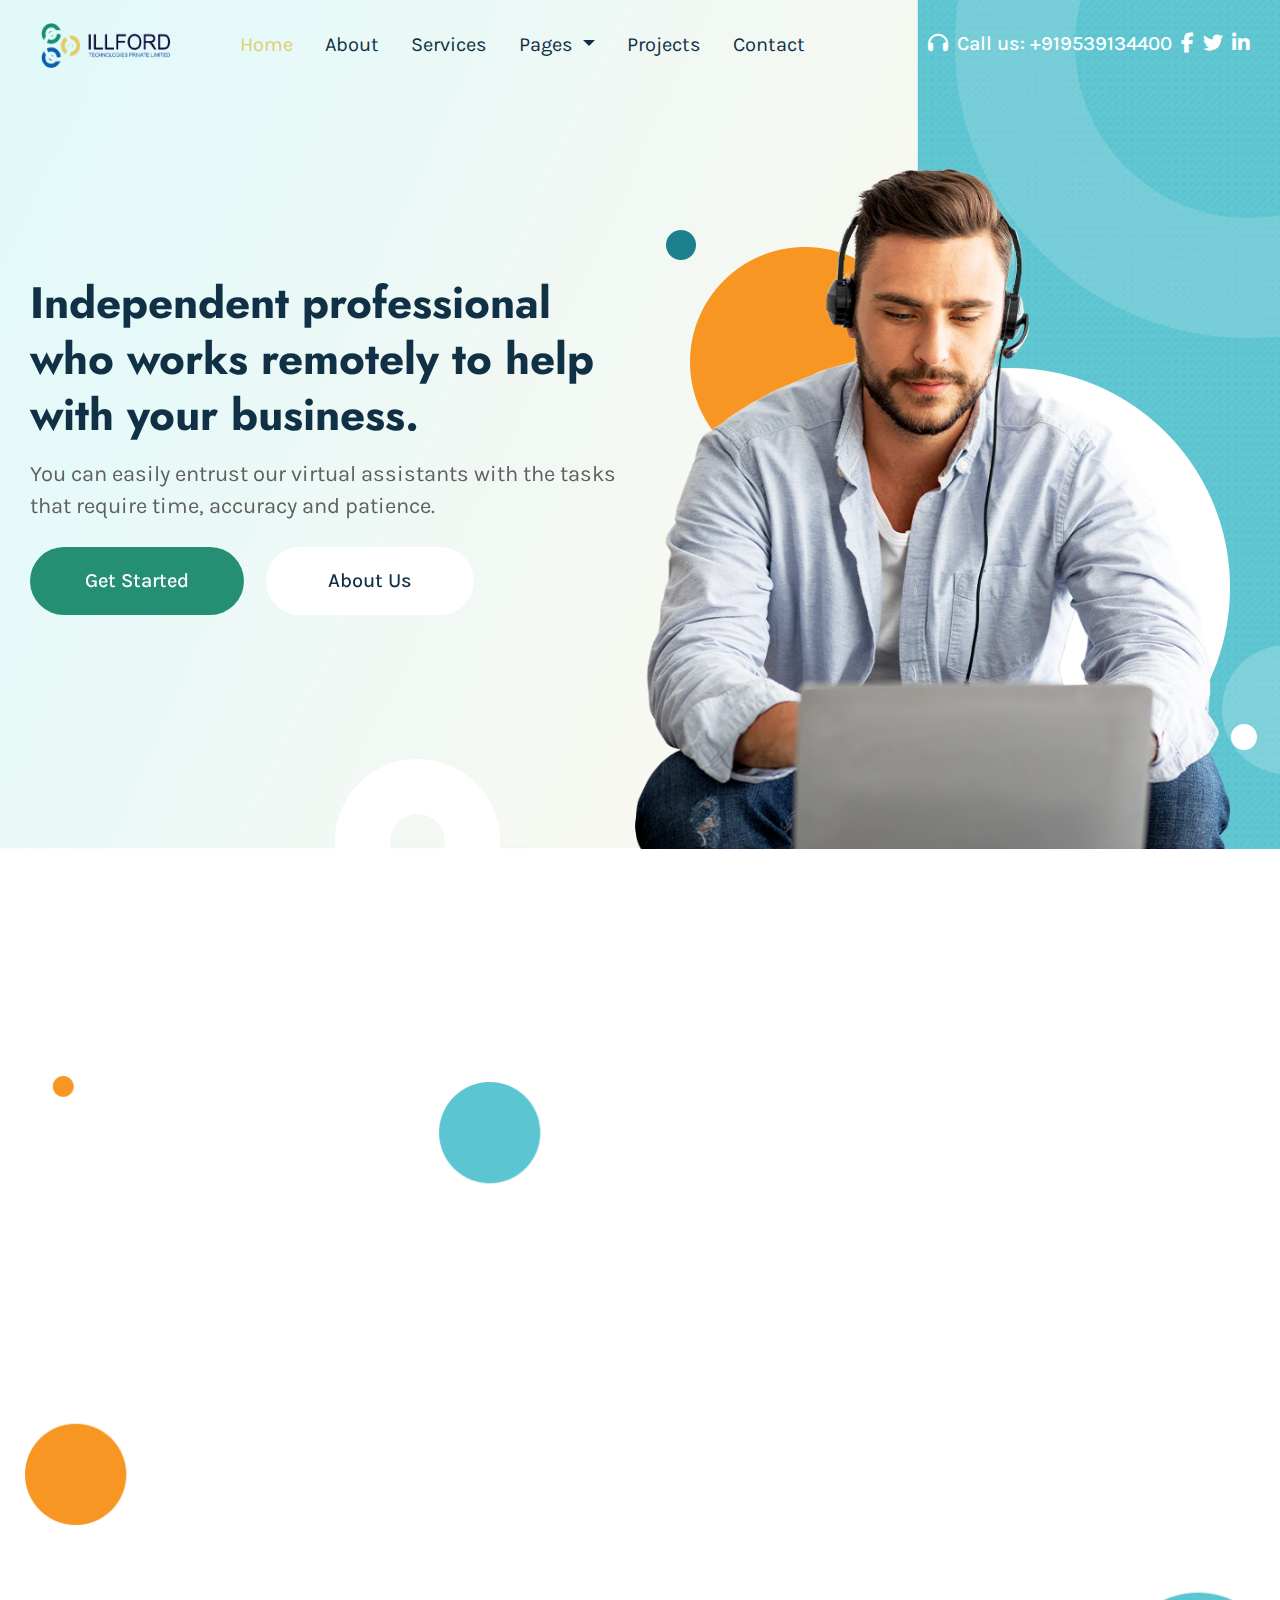
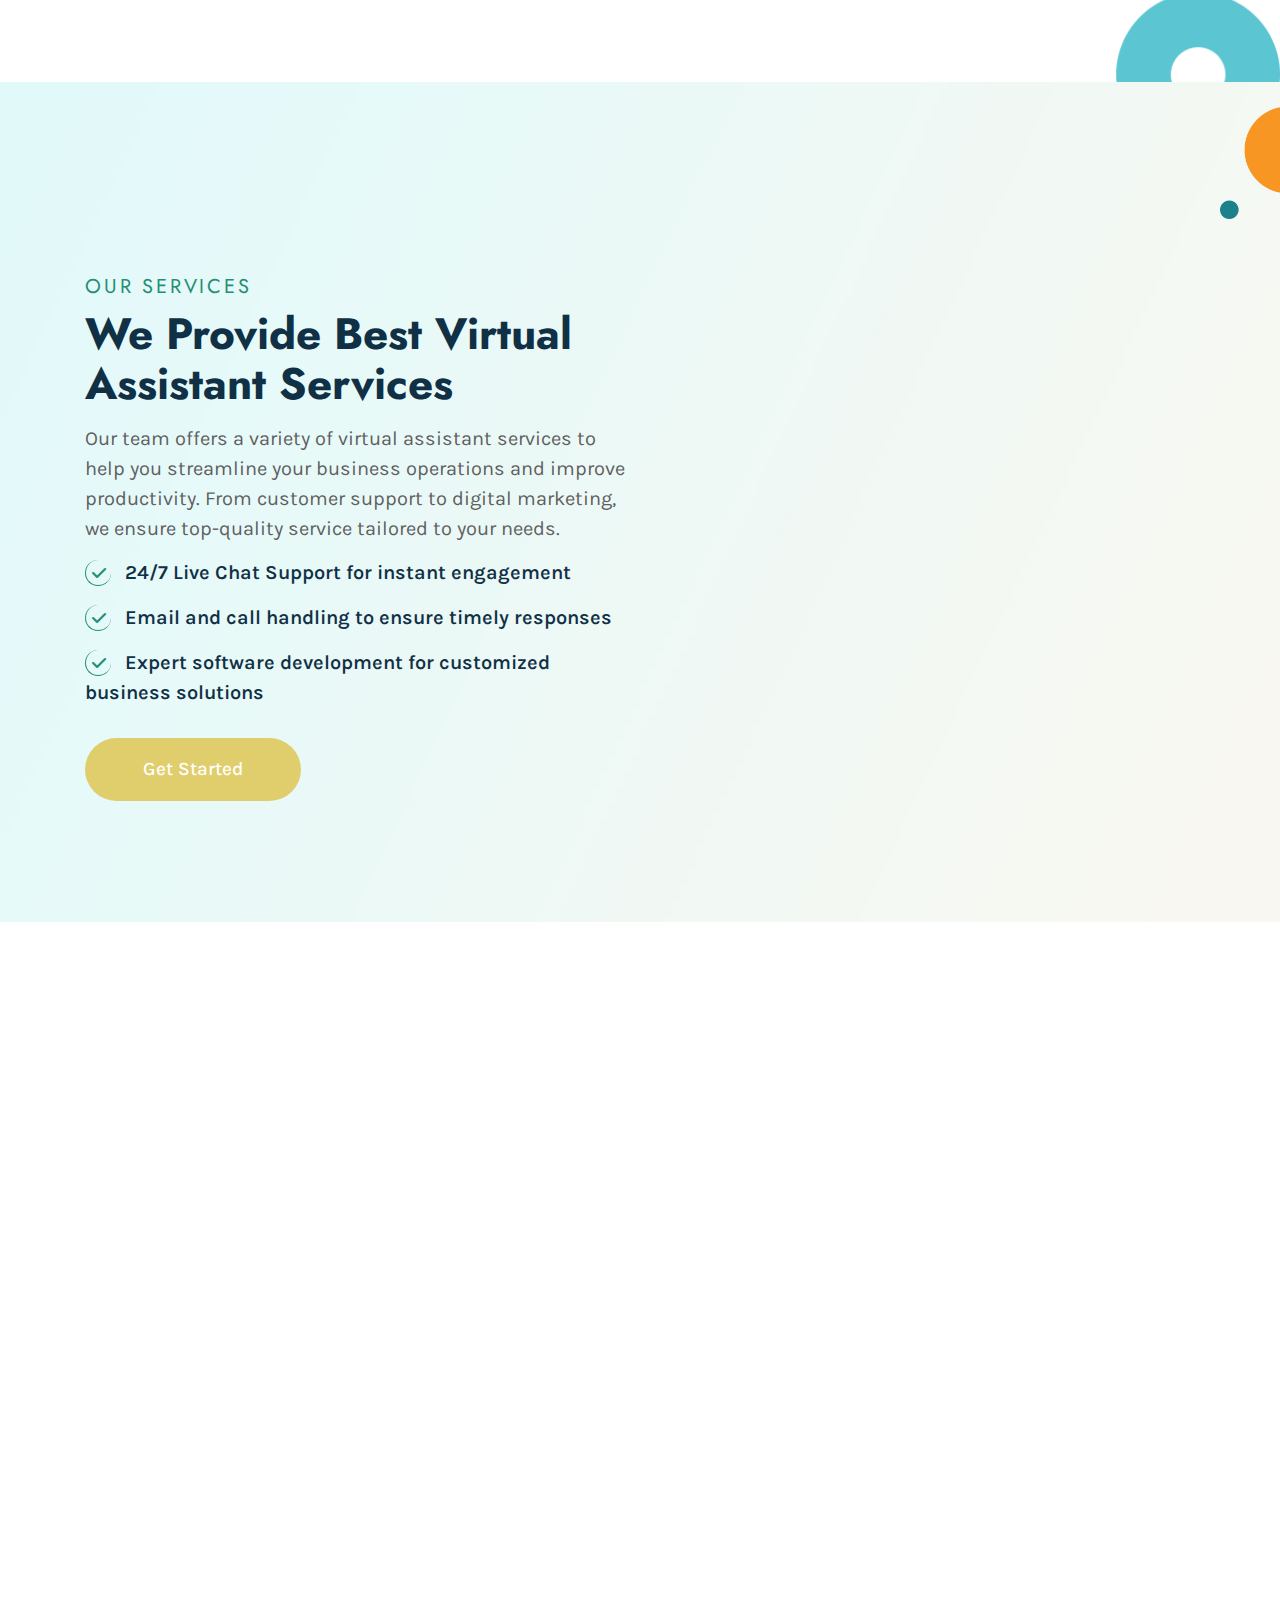
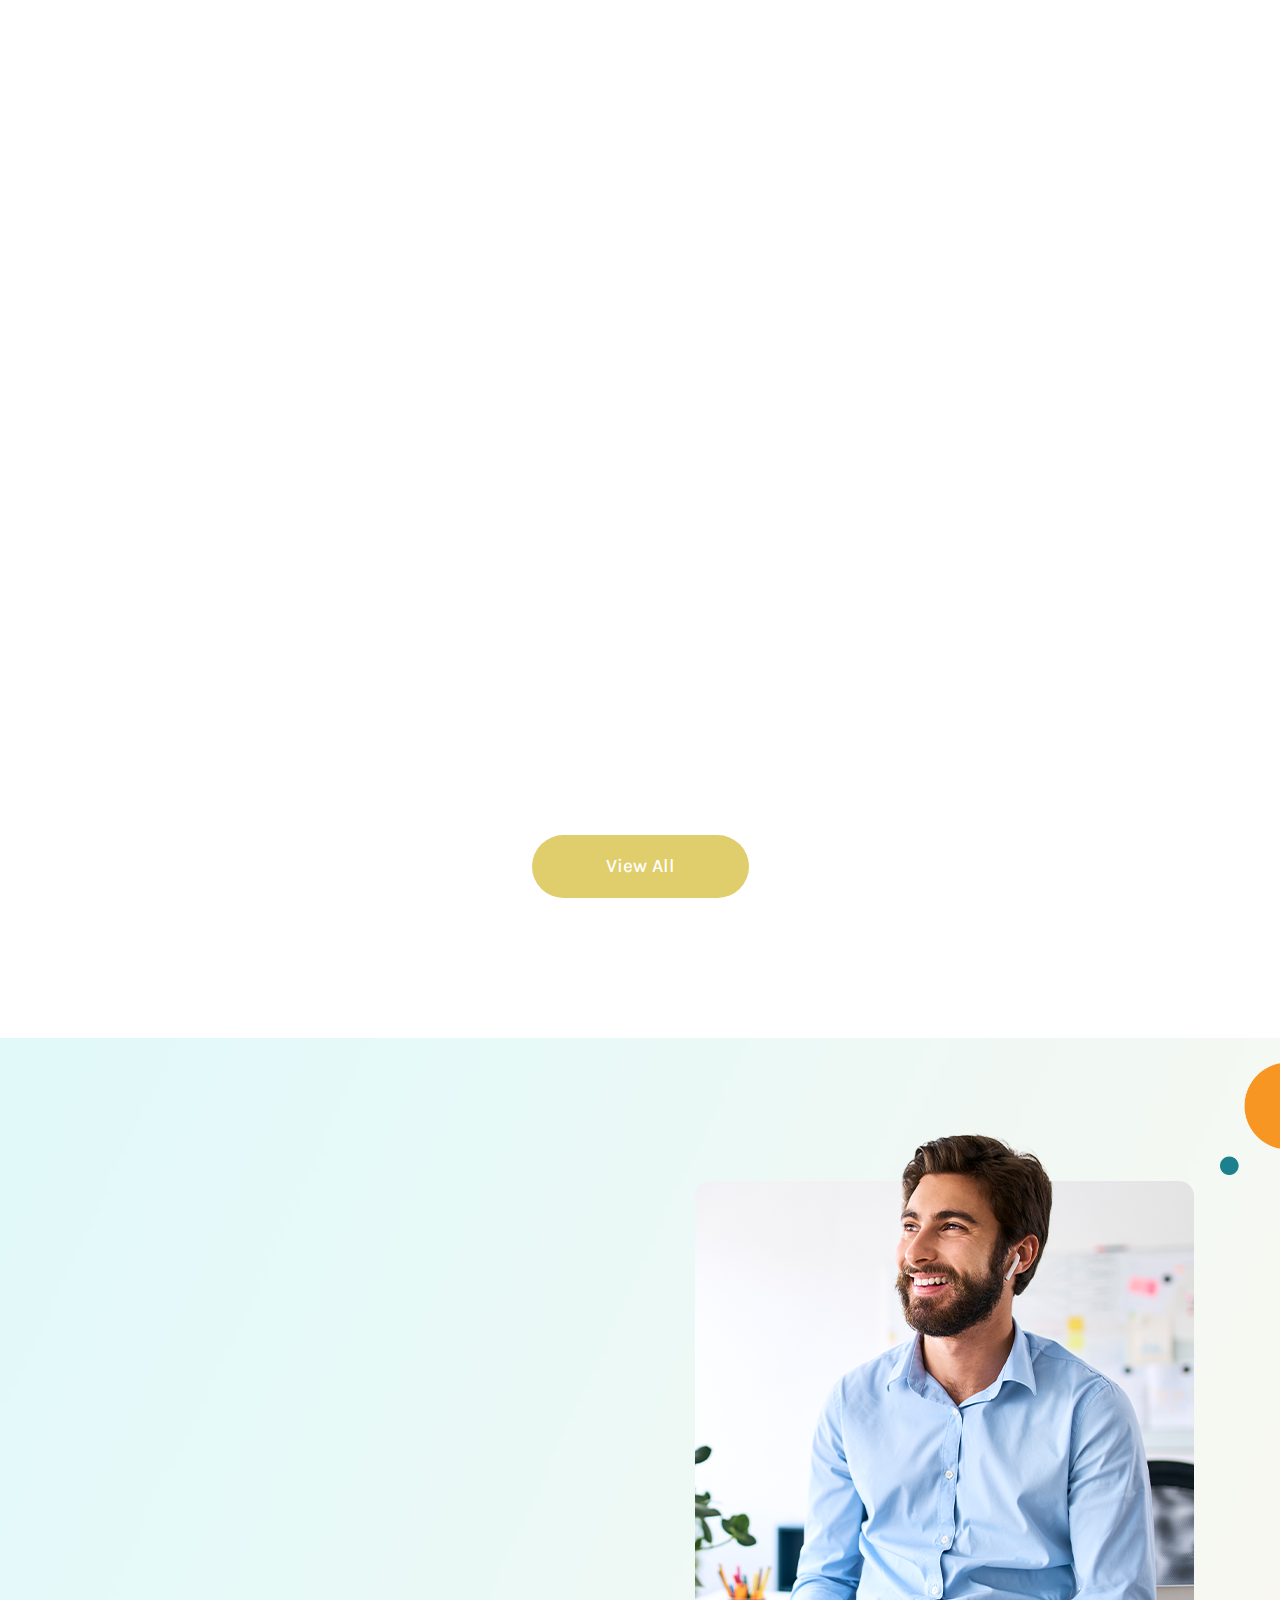
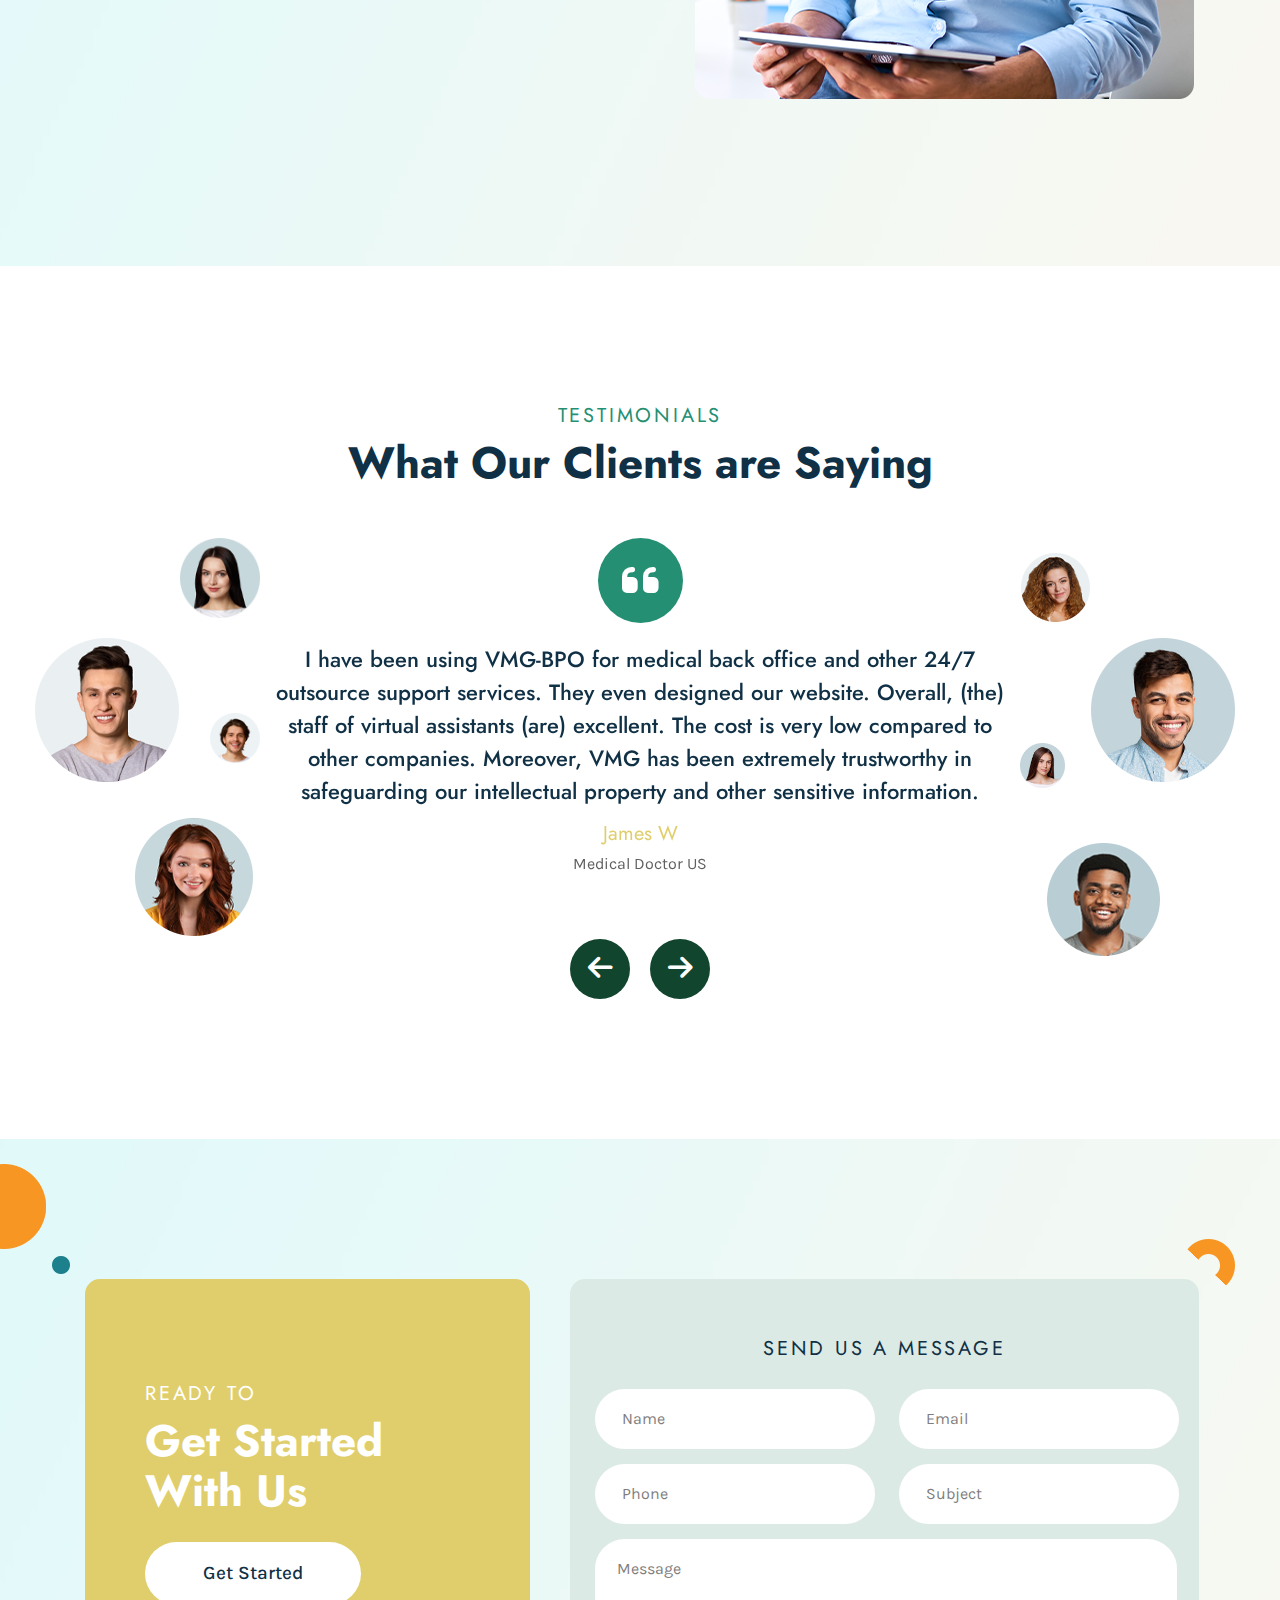
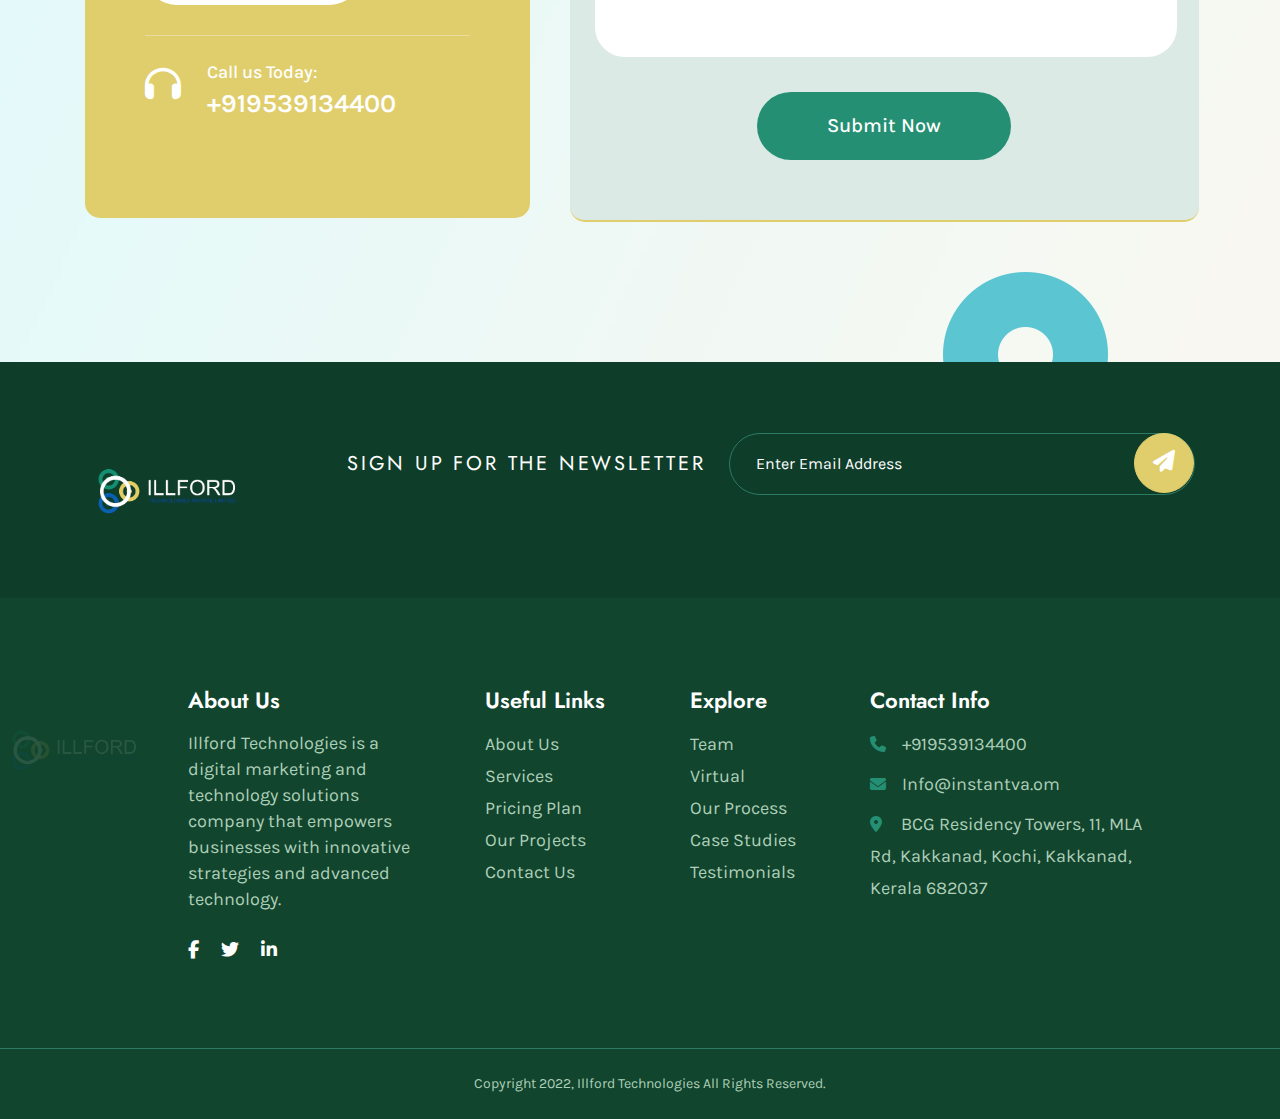
==== commit 8d99f2b2: "update navbar" ====
--- a/index.html
+++ b/index.html
@@ -270,7 +270,7 @@
                 <div class="our_process-content">
                     <h6>OUR PROCESS</h6>
                     <h2>How Illford Technologies Process Works</h2>
-                    <p>Ronsectetur adipiscing elit sed do eiusmod tempor in labore et dolore magna aliqua suarendisse ultrices gravida amet.</p>
+                    <p>At Illford Technologies, we follow a structured and efficient approach to ensure our services meet your needs with precision and excellence.</p>
                 </div>
             </div>
         </div>
--- a/assets/css/style.css
+++ b/assets/css/style.css
@@ -509,7 +509,7 @@
 /* Home Page Our Process Section Style */
 
 .our_process_section{
-    padding: 140px 0 170px;
+    padding: 140px 0 0px;
     position: relative;
 }
 .our_process_section .our_process-content{
--- a/assets/css/mediaqueries.css
+++ b/assets/css/mediaqueries.css
@@ -2,7 +2,7 @@
 
 @media screen and (max-width: 1800px){
     .main_header {
-        padding: 42px 30px 0;
+        padding: 8px 30px 0;
     }
     .navbar-nav {
         padding-left: 140px;
@@ -31,7 +31,7 @@
 
 @media screen and (max-width: 1440px){
     .main_header {
-        padding: 35px 15px 0;
+        padding: 5px 15px 0;
     }
     .navbar-nav {
         padding-left: 60px;
@@ -314,7 +314,7 @@
 
 @media screen and (max-width: 1199px){
     .main_header {
-        padding: 25px 5px 0;
+        padding: 5px 5px 0;
     }
     .navbar-nav {
         padding-left: 28px;
@@ -3673,7 +3673,8 @@
         width: 60%;
     }
     .navbar-brand img {
-        width: 100px;
+        width: 180px;
+        height: 100px;
     }
 
     .banner-section {
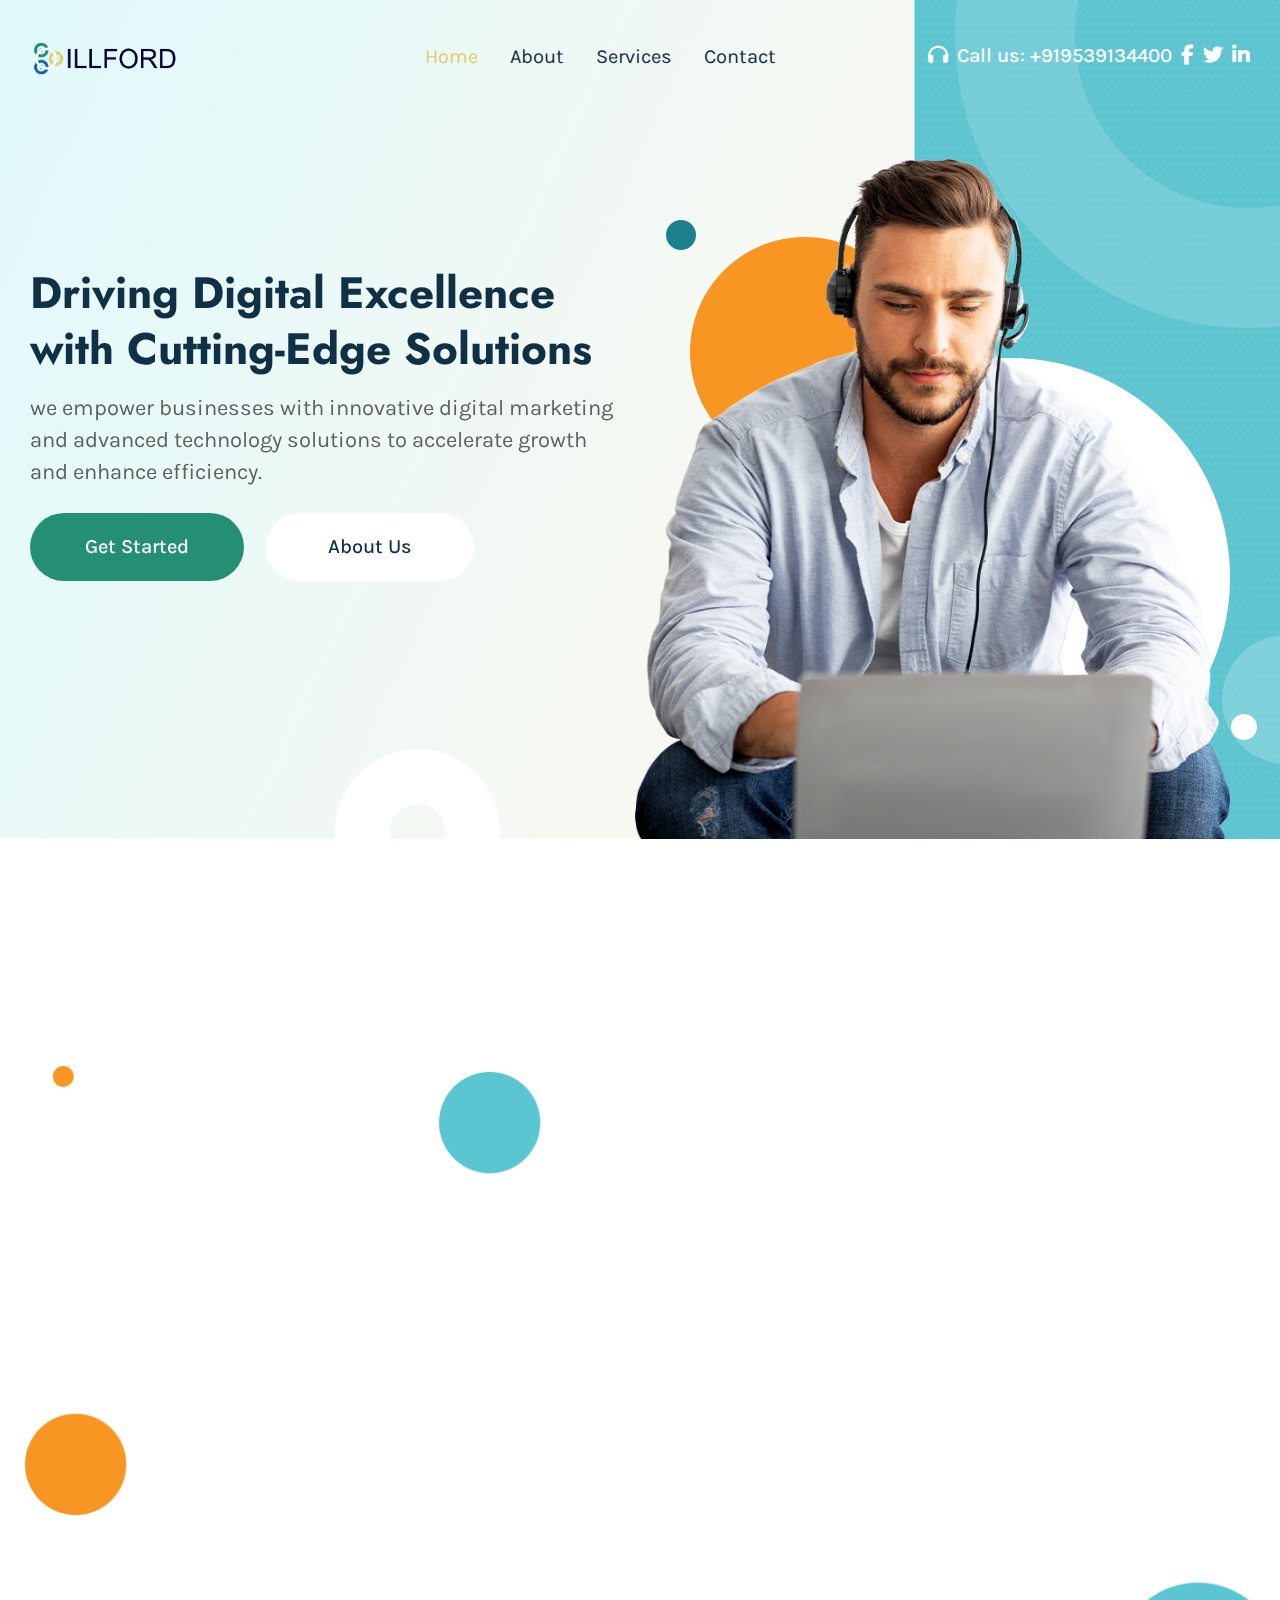
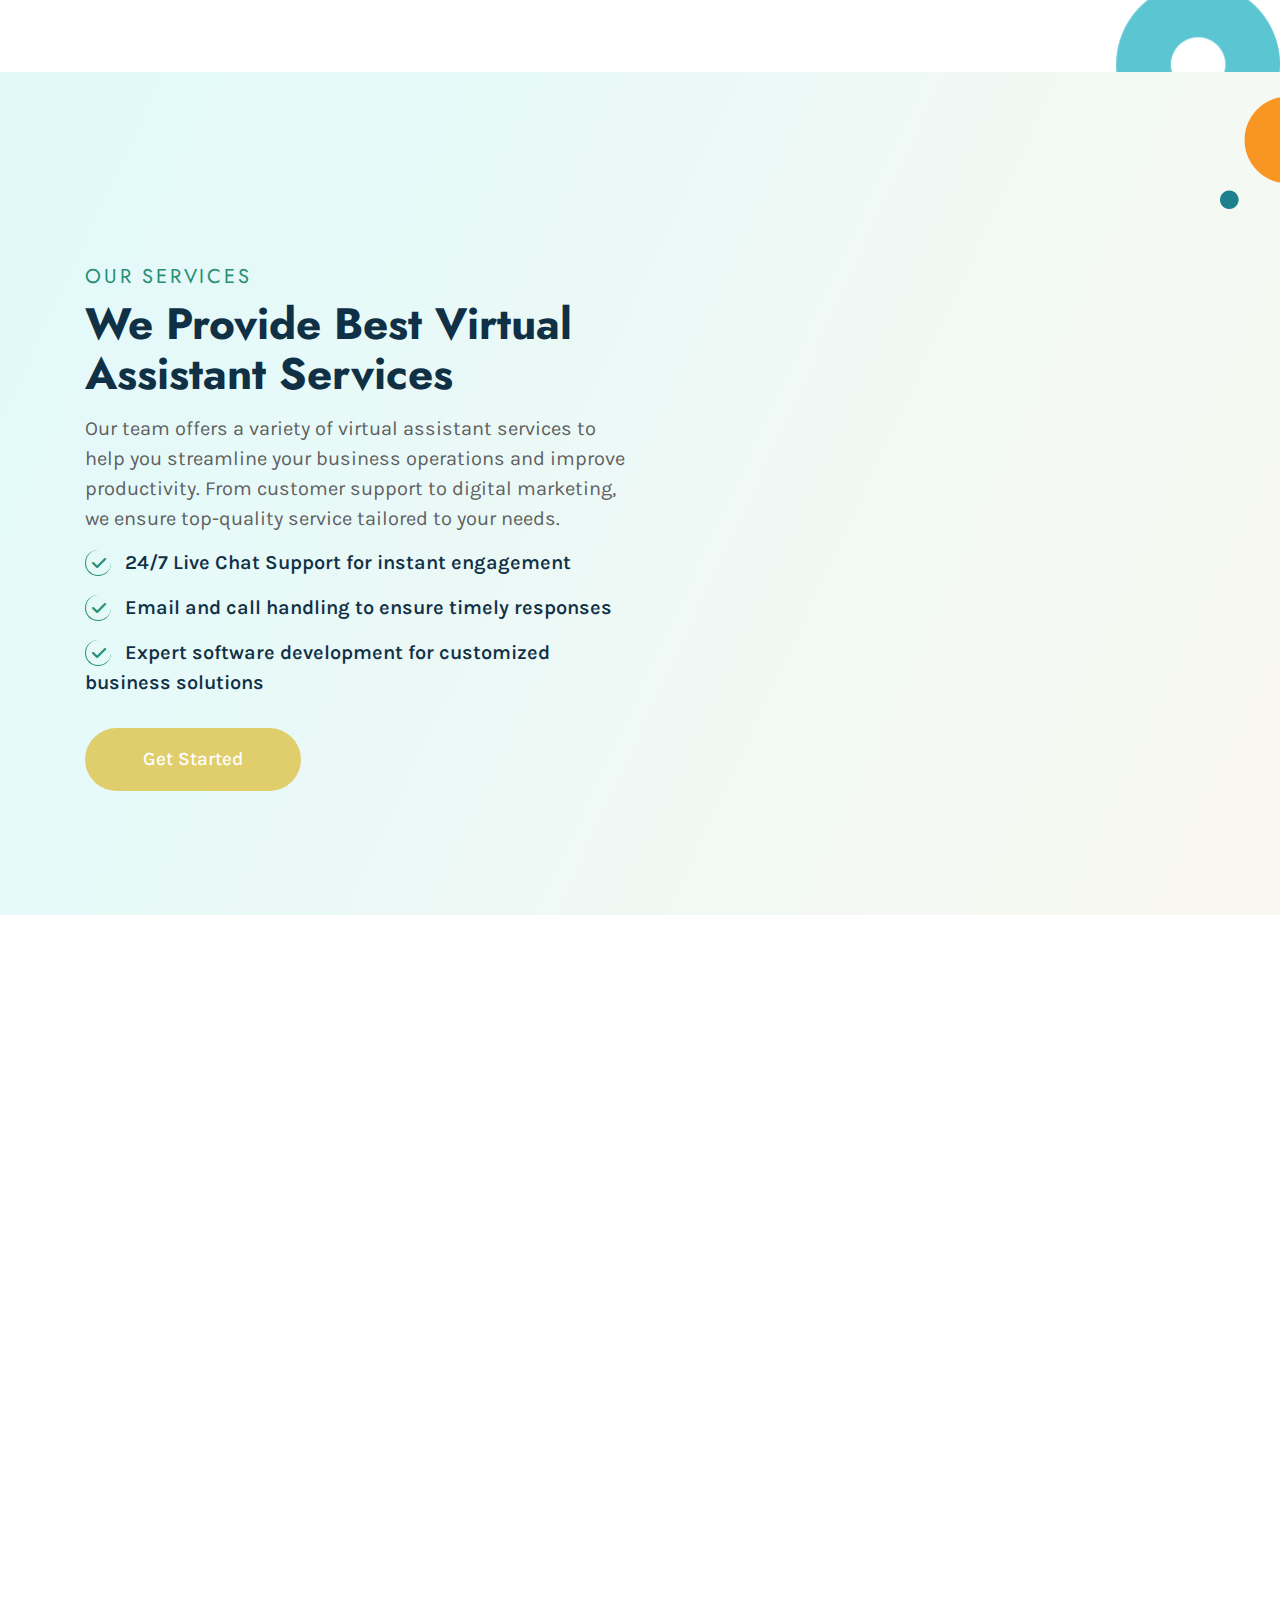
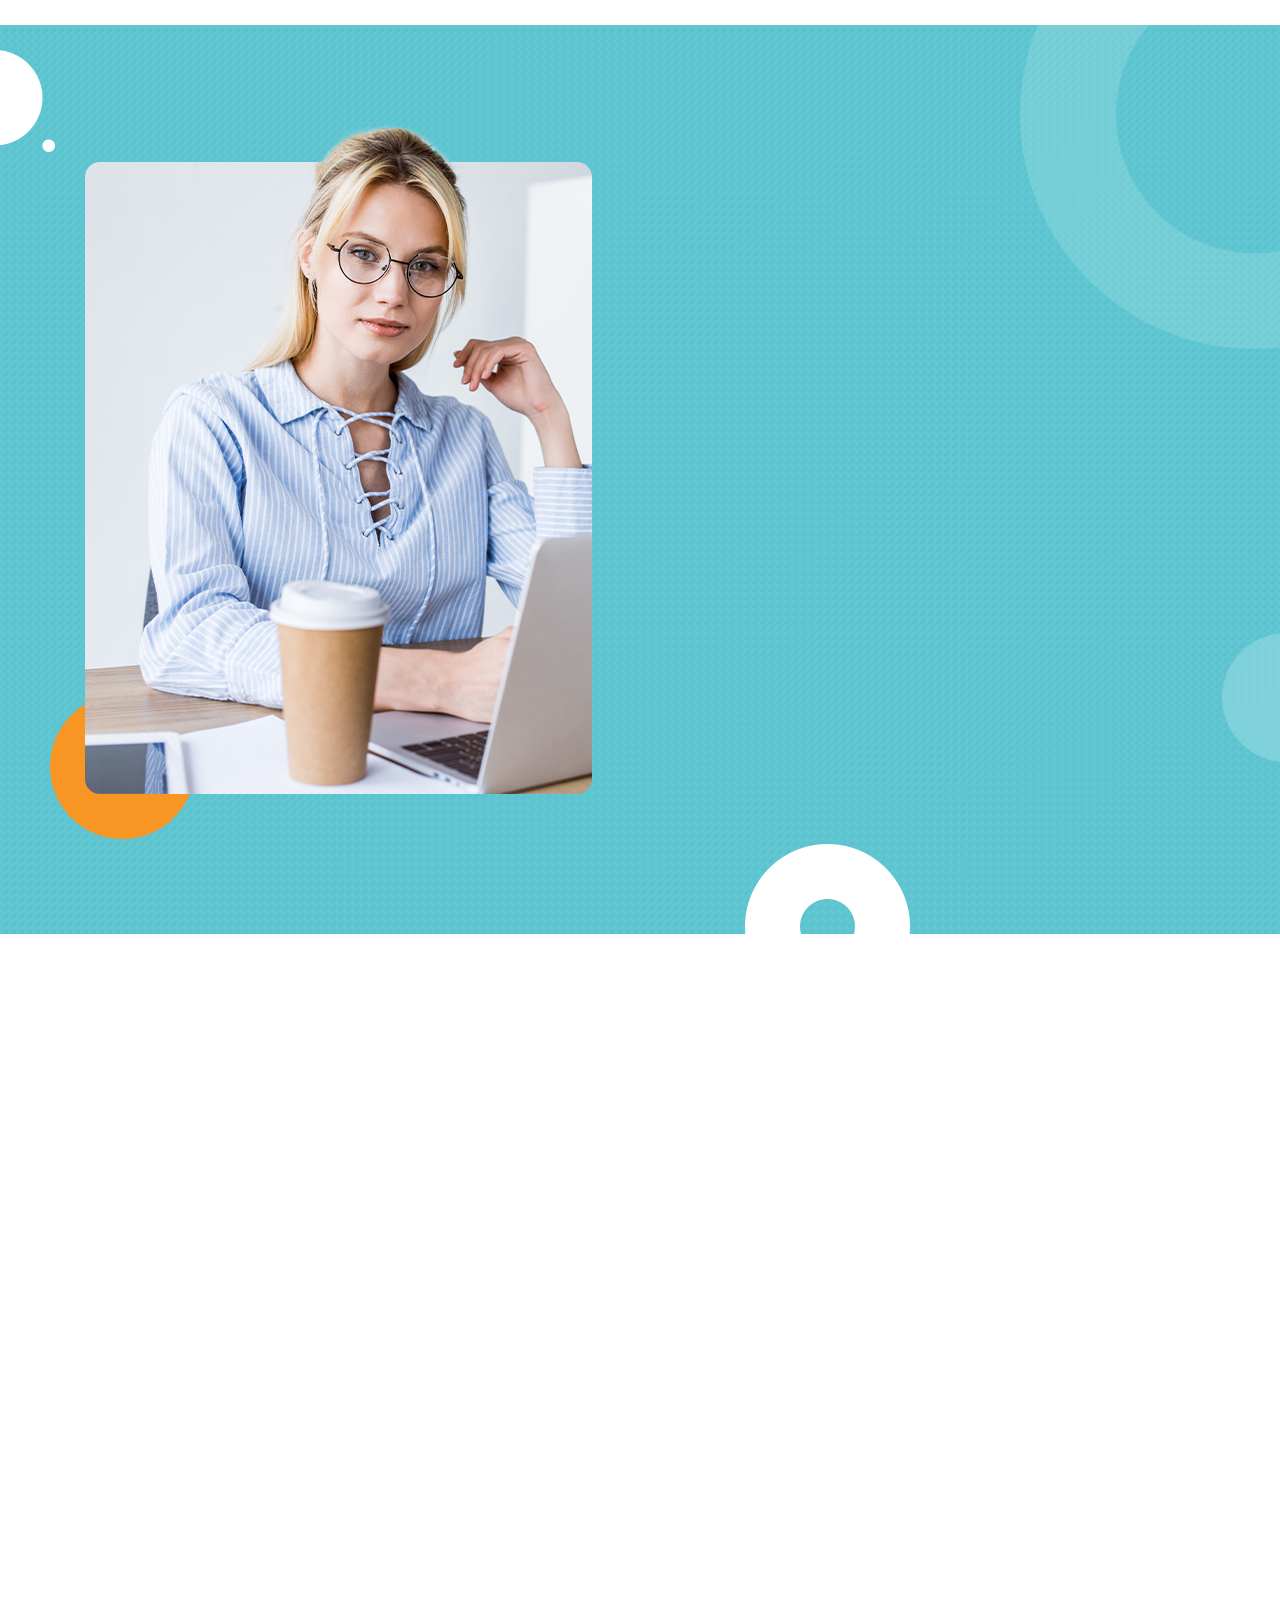
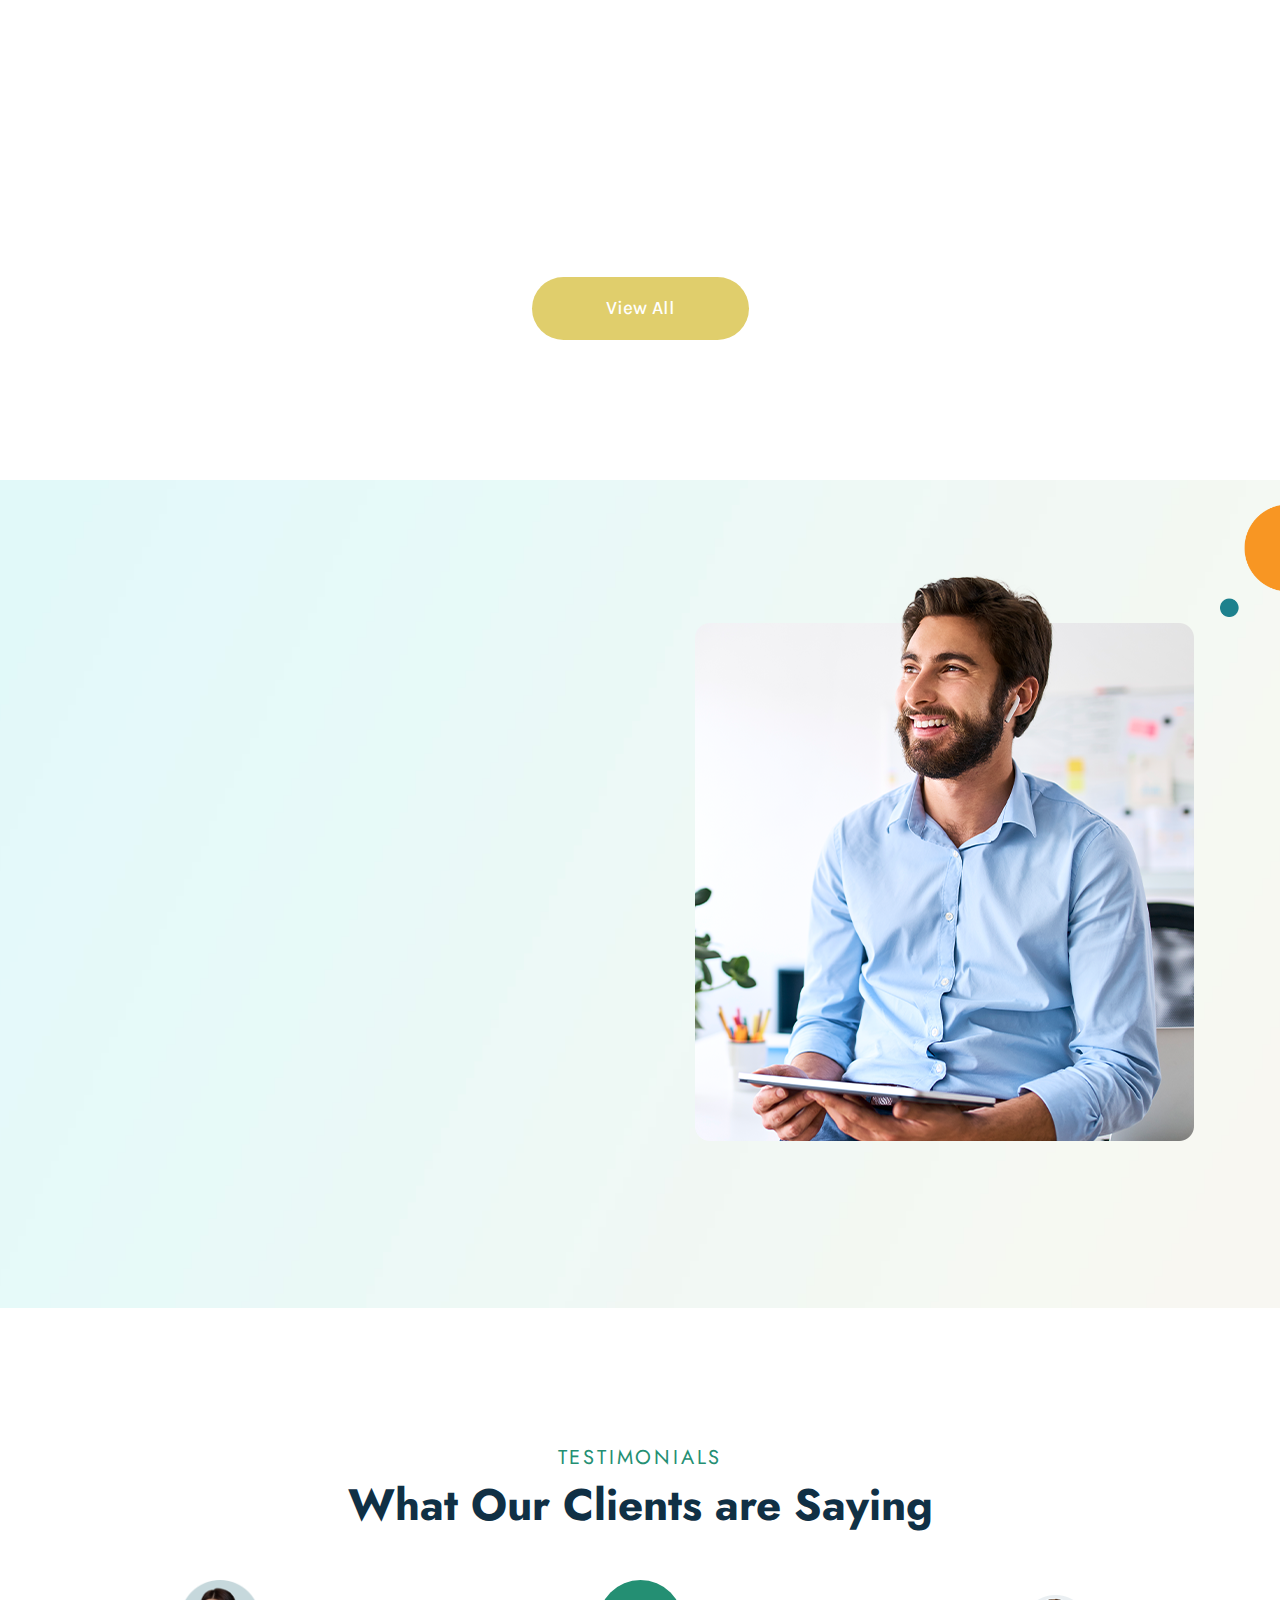
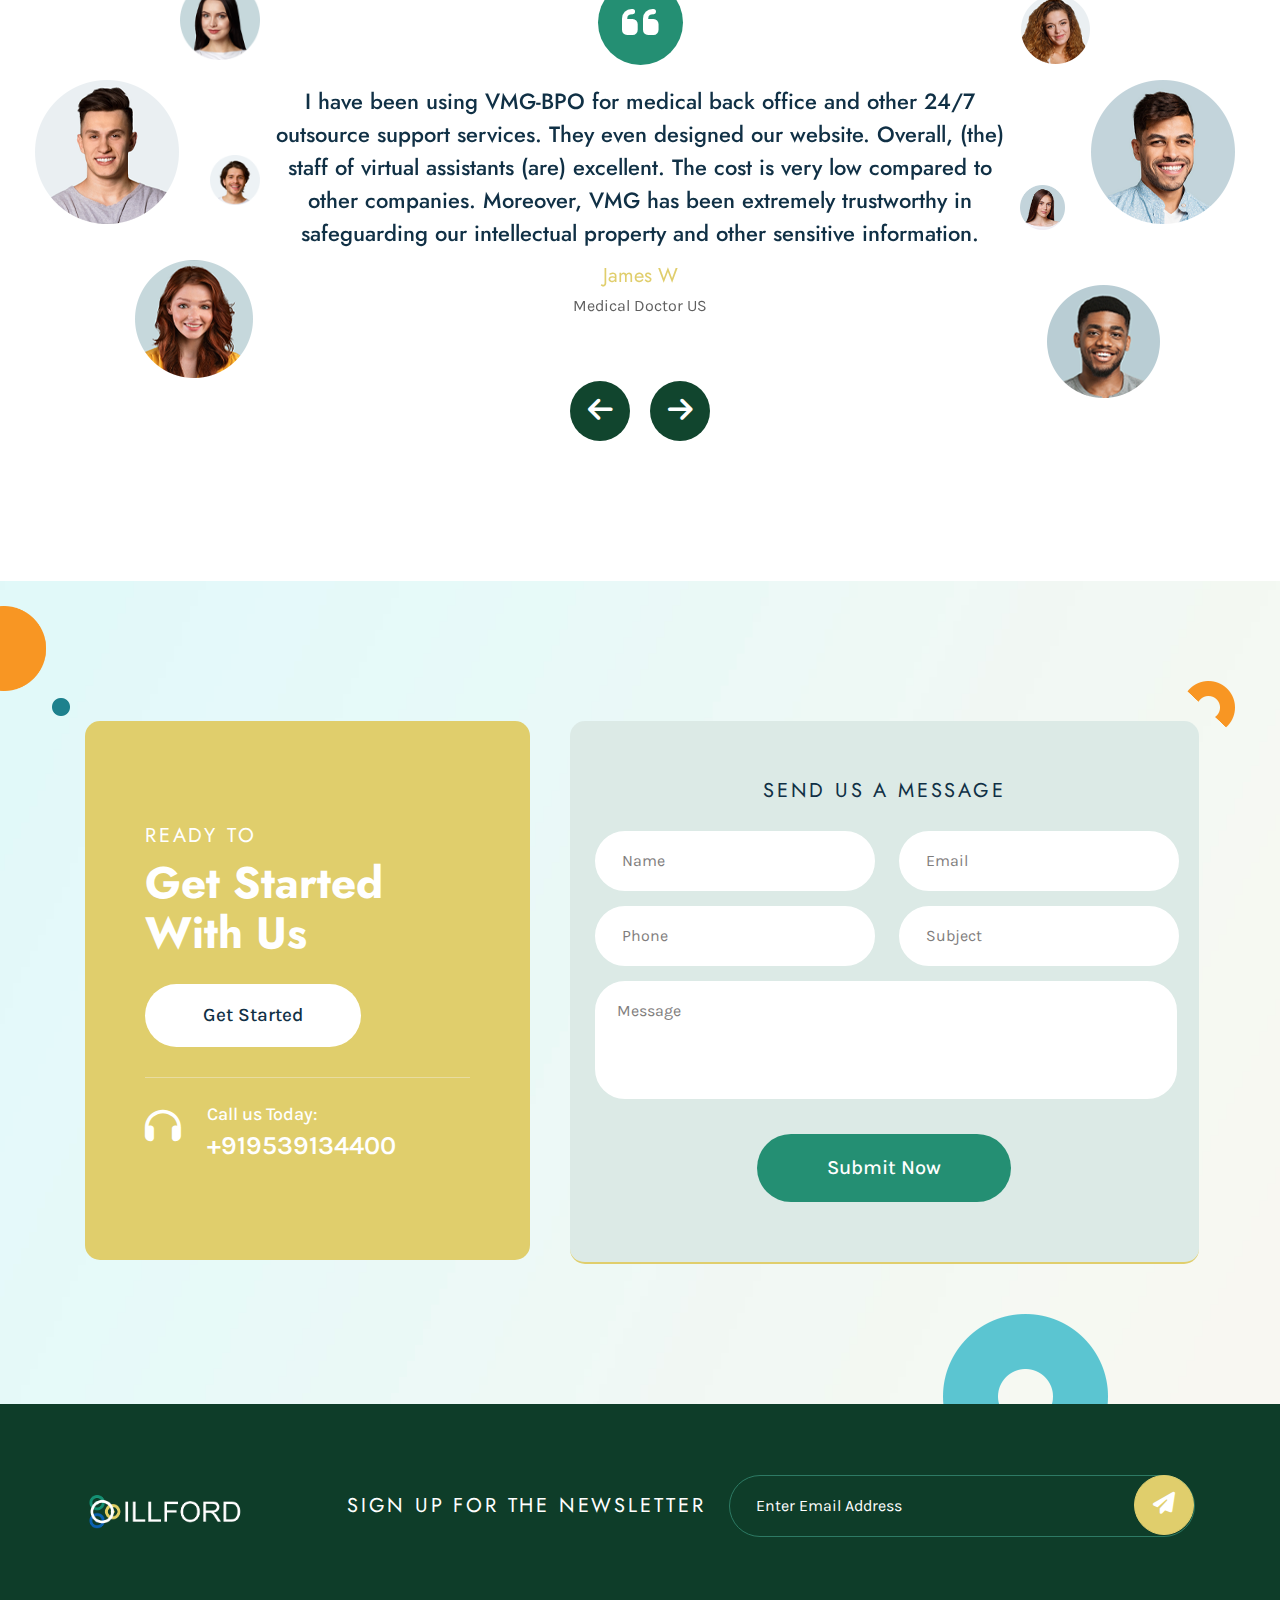
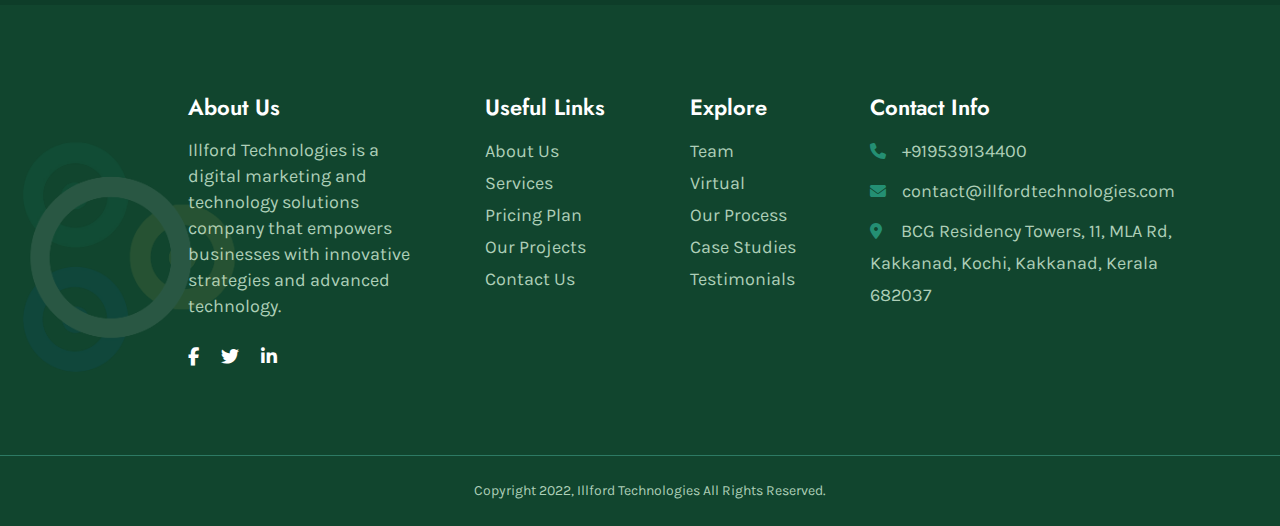
==== commit 53da1d9b: "feat: changes on logo and favicon" ====
--- a/index.html
+++ b/index.html
@@ -6,19 +6,12 @@
     <!-- /SEO Ultimate -->
     <meta name="viewport" content="width=device-width, initial-scale=1, maximum-scale=1, user-scalable=0">
     <meta charset="utf-8">
-    <link rel="apple-touch-icon" sizes="57x57" href="./assets/images/favicon/apple-icon-57x57.png">
-    <link rel="apple-touch-icon" sizes="60x60" href="./assets/images/favicon/apple-icon-60x60.png">
-    <link rel="apple-touch-icon" sizes="72x72" href="./assets/images/favicon/apple-icon-72x72.png">
-    <link rel="apple-touch-icon" sizes="76x76" href="./assets/images/favicon/apple-icon-76x76.png">
-    <link rel="apple-touch-icon" sizes="114x114" href="./assets/images/favicon/apple-icon-114x114.png">
-    <link rel="apple-touch-icon" sizes="120x120" href="./assets/images/favicon/apple-icon-120x120.png">
-    <link rel="apple-touch-icon" sizes="144x144" href="./assets/images/favicon/apple-icon-144x144.png">
-    <link rel="apple-touch-icon" sizes="152x152" href="./assets/images/favicon/apple-icon-152x152.png">
-    <link rel="apple-touch-icon" sizes="180x180" href="./assets/images/favicon/apple-icon-180x180.png">
-    <link rel="icon" type="image/png" sizes="192x192"  href="./assets/images/illfordLogoOnly.png">
-    <link rel="icon" type="image/png" sizes="32x32" href="./assets/images/illfordLogoOnly.png">
-    <link rel="icon" type="image/png" sizes="96x96" href="./assets/images/illfordLogoOnly.png">
-    <link rel="icon" type="image/png" sizes="16x16" href="./assets/images/illfordLogoOnly.png">
+
+    <link rel="apple-touch-icon" sizes="152x152" href="./assets/images/favicon/android-chrome-512x512.png">
+    <link rel="apple-touch-icon" sizes="180x180" href="./assets/images/favicon/apple-touch-icon.png">
+    <link rel="icon" type="image/png" sizes="192x192"  href="./assets/favicon/android-chrome-192x192">
+    <link rel="icon" type="image/png" sizes="32x32" href="./assets/images/favicon/favicon-32x32.png">
+    <link rel="icon" type="image/png" sizes="16x16" href="./assets/images/favicon/favicon-16x16.png">
     <link rel="manifest" href="./assets/images/favicon/manifest.json">
     <meta name="msapplication-TileColor" content="#ffffff">
     <meta name="msapplication-TileImage" content="/ms-icon-144x144.png">
@@ -59,7 +52,7 @@
                             <li class="nav-item">
                                 <a class="nav-link" href="./services.html">Services</a>
                             </li>
-                            <li class="nav-item dropdown">
+                            <!-- <li class="nav-item dropdown">
                                 <a class="nav-link dropdown-toggle dropdown-color navbar-text-color" href="#" id="navbarDropdown" role="button" data-toggle="dropdown" aria-haspopup="true"
                                     aria-expanded="false"> Pages </a>
                                 <div class="dropdown-menu drop-down-content">
@@ -75,7 +68,7 @@
                             </li>
                             <li class="nav-item">
                                 <a class="nav-link" href="./projects.html">Projects</a>
-                            </li>
+                            </li> -->
                             <li class="nav-item">
                                 <a class="nav-link" href="./contact.html">Contact</a>
                             </li>
@@ -98,8 +91,9 @@
             <div class="row">
                 <div class="col-lg-6 col-md-6 col-sm-12 col-xs-12 text-md-left text-center">
                     <div class="banner-section-content">
-                        <h1 data-aos="fade-up">Independent professional who works remotely to help with your business.</h1>
-                        <p data-aos="fade-right">You can easily entrust our virtual assistants with the tasks that require time, accuracy and patience.</p>
+                        <h1 data-aos="fade-up">Driving Digital Excellence with Cutting-Edge Solutions</h1>
+                        <p data-aos="fade-right">we empower businesses with innovative digital marketing and advanced technology solutions to accelerate growth and enhance efficiency.
+</p>
                         <div class="btn_wrapper" data-aos="fade-up">
                             <a class="text-decoration-none getstarted_btn" href="./index.html">Get Started</a>
                             <a class="text-decoration-none aboutus_btn" href="./about.html">About Us</a>
@@ -210,7 +204,7 @@
                             <figure>
                                 <img src="./assets/images/services_img_1.png" alt="" class="img-fluid">
                             </figure>
-                            <h5>Live Chat Team</h5>
+                            <h5>Live Chat<br/>Team</h5>
                             <a href="./services.html">
                                 <i class="fa-solid fa-arrow-right"></i>
                             </a>
@@ -303,7 +297,7 @@
     </div>
 </section>
 <!-- VIRTUAL EMPLOYEE SECTION -->
-<!-- <section class="virtual_employee-section" id="virtual_employee">
+<section class="virtual_employee-section" id="virtual_employee">
     <div class="container">
         <div class="row">
             <div class="col-lg-6 col-md-6 col-sm-12 col-xs-12">
@@ -340,7 +334,7 @@
             <img src="./assets/images/virtual_employee_bottom_icon.png" alt="" class="img-fluid">
         </figure>
     </div>
-</section> -->
+</section>
 <!-- CASE STUDIES SECTION -->
 <section class="case_studies_section">
     <div class="container">
@@ -374,6 +368,7 @@
                         <p>Leveraging VAs for social media management and content creation</p>
                         <a href="./projects.html">
                             <i class="fa-solid fa-arrow-right"></i>
+                        
                         </a>
                     </div>
                 </div>
@@ -701,7 +696,7 @@
                             </li>
                             <li>
                                 <i class="fa-sharp fa-solid fa-envelope"></i>
-                                <a href="mailto:Info@instantva.om" class="text-decoration-none">Info@instantva.om</a>
+                                <a href="mailto:contact@illfordtechnologies.com" class="text-decoration-none">contact@illfordtechnologies.com</a>
                             </li>
                             <li class="mb-0">
                                 <i class="fa-solid fa-location-dot location"></i>
@@ -719,7 +714,7 @@
         </div>
     </div>
     <div class="footer_logo">
-        <figure class="mb-0"><img src="./assets/images/illford_logo_footer.png" alt="" class="img-fluid"></figure>
+        <figure class="mb-0"><img src="./assets/images/illfordLogoOnly.png" alt="" class="img-fluid"></figure>
     </div>
 </section>
 <!-- Latest compiled JavaScript -->
--- a/assets/css/style.css
+++ b/assets/css/style.css
@@ -509,7 +509,7 @@
 /* Home Page Our Process Section Style */
 
 .our_process_section{
-    padding: 140px 0 0px;
+    padding: 140px 0px;
     position: relative;
 }
 .our_process_section .our_process-content{
@@ -1188,7 +1188,7 @@
 }
 .middle-portion .contact_col{
     padding-left: 25px;
-    padding-right: 40px;
+    padding-right: 15px;
 }
 .middle-portion .contact_col ul li{
     margin-bottom: 8px;
--- a/assets/css/mediaqueries.css
+++ b/assets/css/mediaqueries.css
@@ -2,11 +2,11 @@
 
 @media screen and (max-width: 1800px){
     .main_header {
-        padding: 8px 30px 0;
-    }
-    .navbar-nav {
+        padding: 40px 30px 0;
+    }
+    /* .navbar-nav {
         padding-left: 140px;
-    }
+    } */
     .banner-section {
         padding: 125px 30px 0;
     }
@@ -16,10 +16,9 @@
     }
     .navbar-brand img {
         width: 150px;
-        height: 80px;
     }
     .footer_logo figure img{
-        width: 145px;
+        width: 300px;
     }
 }
 
@@ -31,11 +30,11 @@
 
 @media screen and (max-width: 1440px){
     .main_header {
-        padding: 5px 15px 0;
-    }
-    .navbar-nav {
+        padding: 40px 15px 0;
+    }
+    /* .navbar-nav {
         padding-left: 60px;
-    }
+    } */
     .navbar-nav li {
         margin: 0px 16px 0 16px;
     }
@@ -190,7 +189,7 @@
         top: 115px;
     }
     .footer_logo figure img{
-        width: 145px;
+        width: 250px;
     }
 
     .sub-banner-section .banner-section {
@@ -314,10 +313,10 @@
 
 @media screen and (max-width: 1199px){
     .main_header {
-        padding: 5px 5px 0;
+        padding: 40px 5px 0;
     }
     .navbar-nav {
-        padding-left: 28px;
+        padding-left: 150px;
     }
     .navbar-nav li {
         margin: 0px 12px 0 12px;
@@ -2099,7 +2098,7 @@
         top: 240px;
     }
     .footer_logo figure img {
-        width: 125px;
+        width: 200px;
     }
 
     .sub-banner-section .banner-section {
@@ -3134,6 +3133,9 @@
     .sign_up-section figure{
         margin-bottom: 20px !important;
     }
+    .sign_up-section figure img{
+        width: 180px;
+    }
     .sign_up_content {
         margin-bottom: 20px;
     }
@@ -3673,8 +3675,7 @@
         width: 60%;
     }
     .navbar-brand img {
-        width: 180px;
-        height: 100px;
+        width: 120px;
     }
 
     .banner-section {
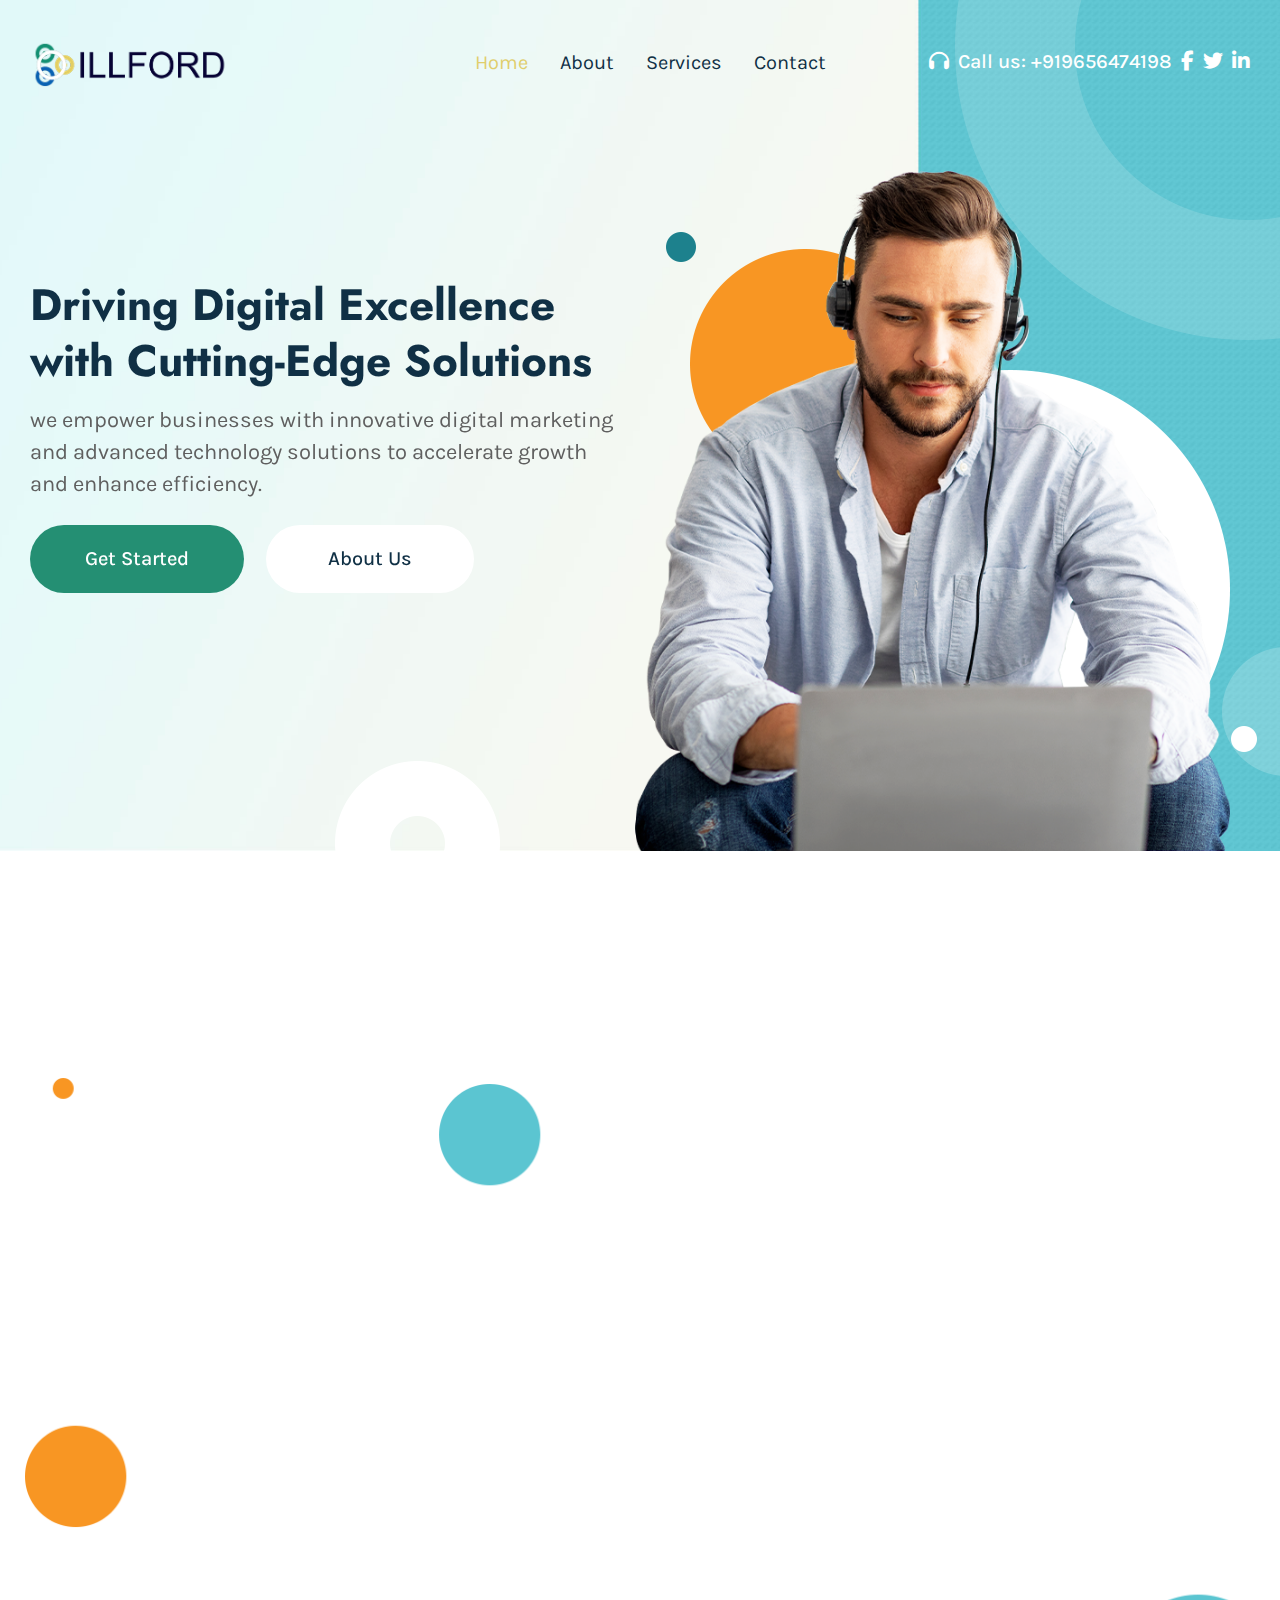
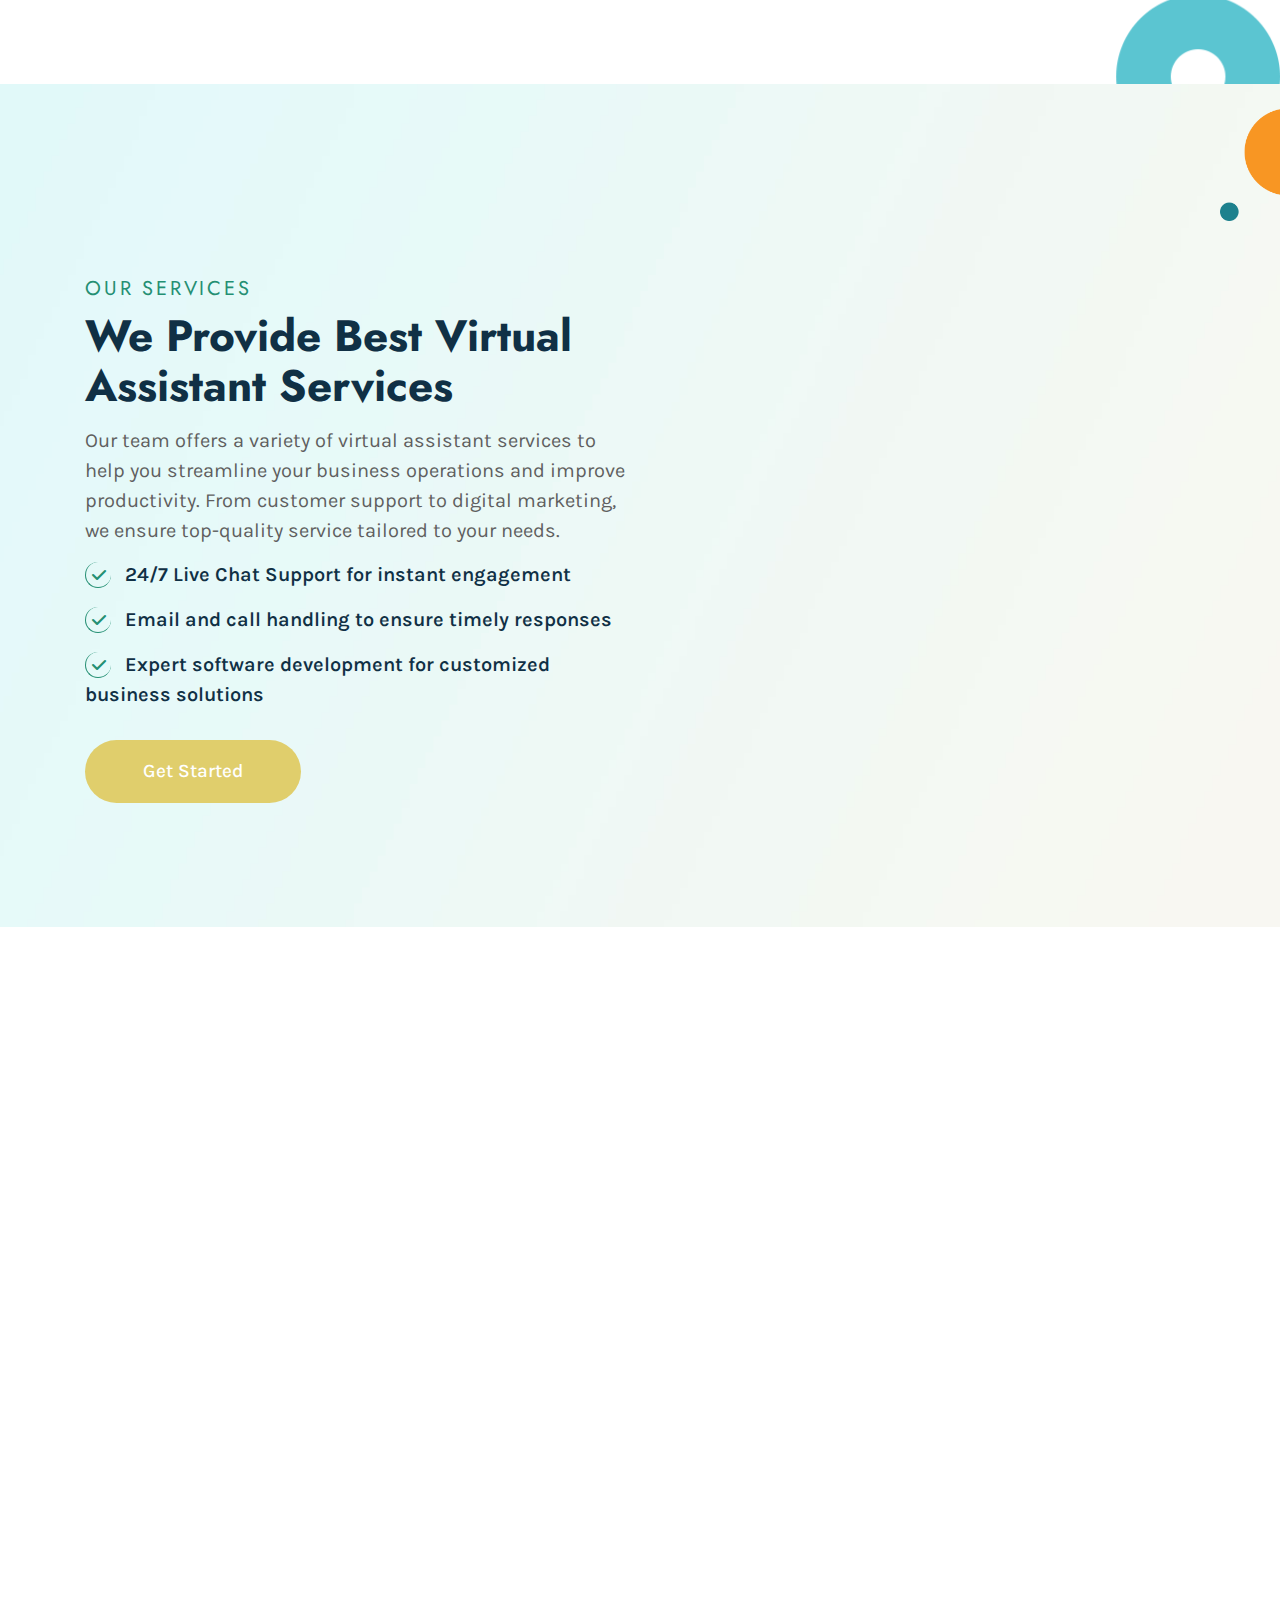
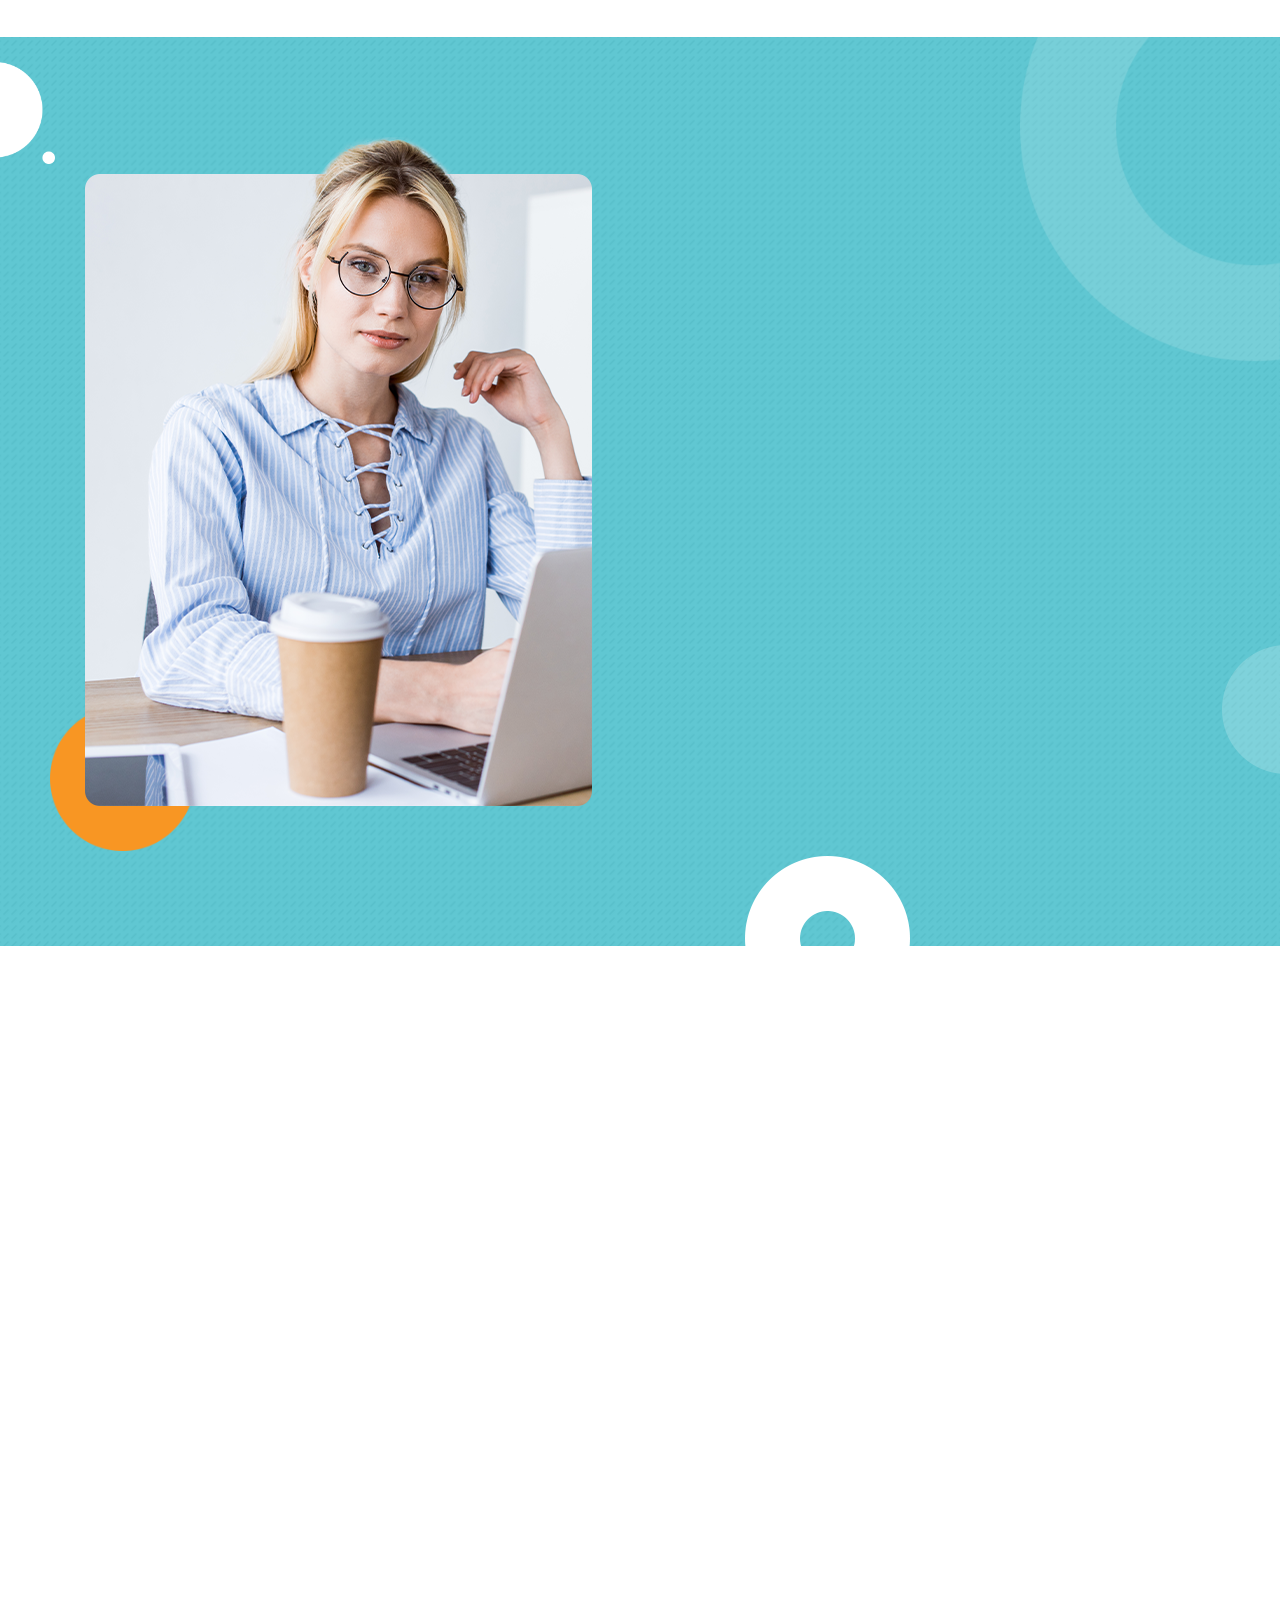
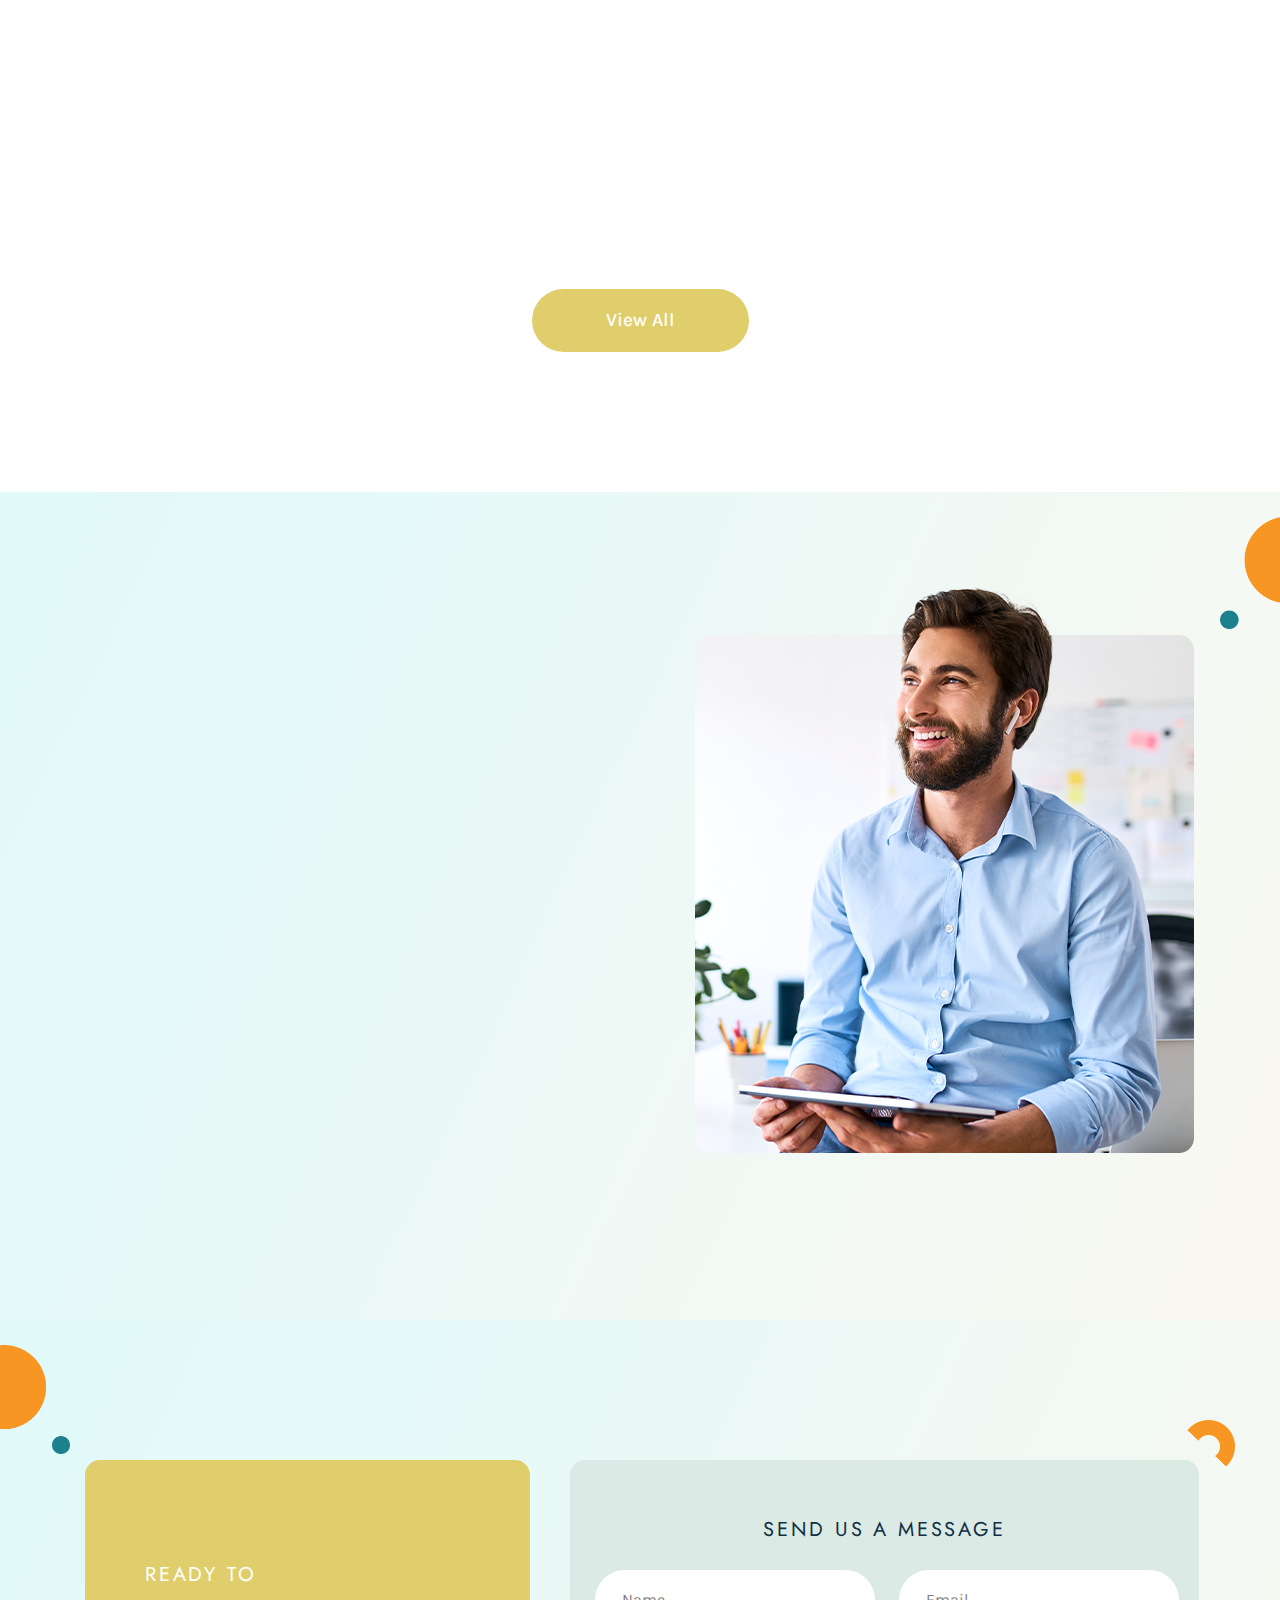
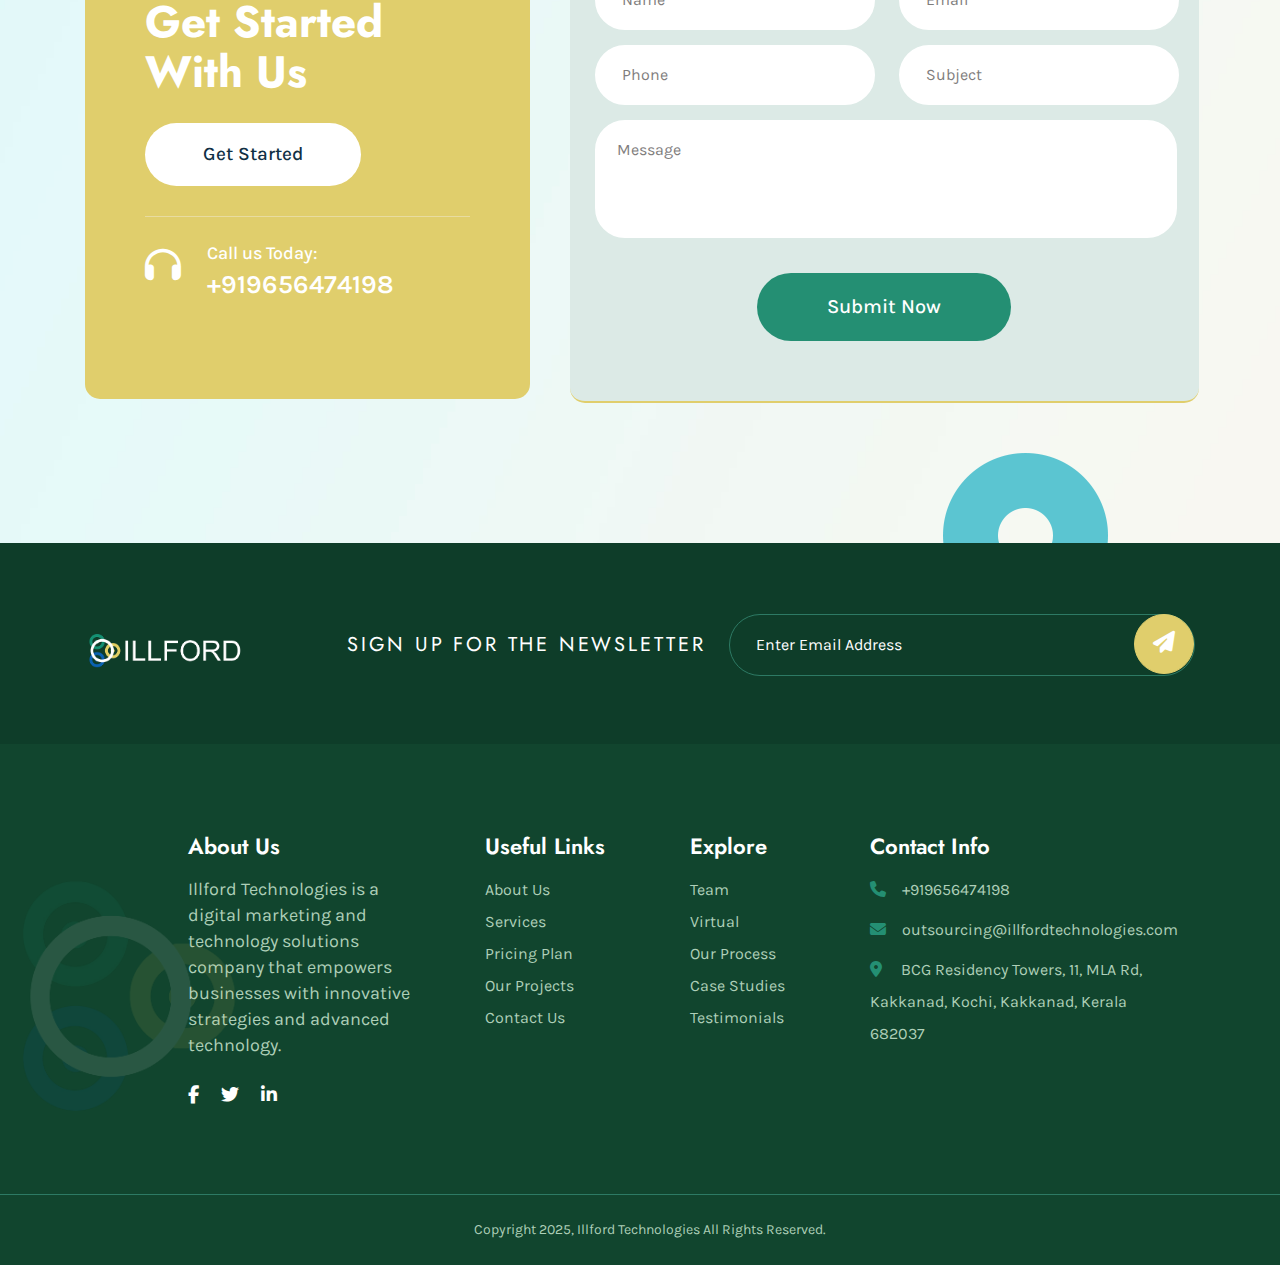
==== commit 3e3081d4: "update about us" ====
--- a/index.html
+++ b/index.html
@@ -75,7 +75,7 @@
                         </ul>
                         <div class="last_list ml-auto">
                             <a href="#"><i class="fa-solid fa-headphones"></i></a>
-                            <a class="text-decoration-none last_list_atag" href="tel:0008596256">Call us: +919539134400</a>
+                            <a class="text-decoration-none last_list_atag" href="tel:0008596256">Call us: +919656474198</a>
                             <a href="https://www.facebook.com/illfordtechnologies"><i class="fa-brands fa-facebook-f"></i></a>
                             <a href="#"><i class="fa-brands fa-twitter"></i></a>
                             <a href="https://www.linkedin.com/company/illford-technologies-pvt-ltd/"><i class="fa-brands fa-linkedin-in mr-0"></i></a>
@@ -155,7 +155,7 @@
             <div class="col-lg-6 col-md-6 col-sm-12 col-xs-12">
                 <div class="aboutus_content">
                     <h6>ABOUT US</h6>
-                    <h2>Our Business is to Making Your life Easier & Comfortable</h2>
+                    <h2>Transforming Digital Experiences with Innovation and Strategy</h2>
                     <p>We provide solutions to simplify your work and make life easier.</p>
                     <h3 class="mb-0">01. How can we help your business?</h3>
                     <p class="pp">We offer services to improve operations and drive growth.</p>
@@ -313,8 +313,8 @@
             <div class="col-lg-6 col-md-6 col-sm-12 col-xs-12" data-aos="fade-right">
                 <div class="virtual_employee_content">
                     <h6>VIRTUAL EMPLOYEE</h6>
-                    <h2>Get the Ultimate Virtual Assistant for Your Business</h2>
-                    <p>Our skilled Virtual Assistants are here to take your business to the next level. Whether it's managing tasks, customer support, or digital marketing, we’ve got you covered. Let us handle the work, so you can focus on growth.</p>
+                    <h2>Your Ultimate Virtual Assistant Partner</h2>
+                    <p>Looking to streamline operations and boost productivity? Our skilled Virtual Assistants are here to support your business every step of the way — from administrative tasks and customer service to digital marketing and project management. Let us handle the day-to-day, so you can focus on scaling your success.</p>
                     <div class="btn_wrapper">
                         <a class="text-decoration-none get_started_btn" href="./index.html">Get Started</a>
                     </div>
@@ -439,7 +439,7 @@
     </div>
 </section>
 <!-- TESTIMONIALS SECTION -->
-<section class="testimonials-section" id="testimonial">
+<!-- <section class="testimonials-section" id="testimonial">
     <div class="container">
         <div class="row">
             <div class="col-lg-12 col-md-12 col-sm-12 col-xs-12">
@@ -488,20 +488,7 @@
                                     <span class="testimonials_desc">Entrepreneur US</span>
                                 </div>
                             </div>
-                        </div>
-                        <!-- <div class="item">
-                            <div class="testimonials_content">
-                                <i class="fa-solid fa-quote-left"></i>
-                                <p>Quisruam est, qui dolorem ipsum quia dolor sit amet, consecteaur aeci
-                                    velit, sed quia non numquam eius modi tempora incidunt ut lao magnam
-                                    aliquam quaerat voluptatem reprehenderit in voluptate cillum dolore
-                                    eu fugiat nulla pariatur maxime...</p>
-                                <div class="testimonials_wrapper">
-                                    <span class="testimonials_name d-block">Kevin Andrew</span>
-                                    <span class="testimonials_desc">CEO  of the company</span>
-                                </div>
-                            </div>
-                        </div> -->
+                        </div>      
                     </div>
                 </div>
                 <div class="col-lg-2 col-md-2 col-sm-2 col-xs-2">
@@ -521,7 +508,7 @@
             </div>
         </div>
     </div>
-</section>
+</section> -->
 <!-- SEND MESSAGE SECTION -->
 <section class="send_message_section">
     <div class="container">
@@ -535,7 +522,7 @@
                     </div>
                     <i class="fa-solid fa-headphones"></i>
                     <span class="call_us d-block">Call us Today:</span>
-                    <span class="phone_num">+919539134400</span>
+                    <span class="phone_num">+919656474198</span>
                 </div>
             </div>
             <div class="col-lg-7 col-md-7 col-sm-12 col-xs-12">
@@ -692,11 +679,11 @@
                         <ul class="list-unstyled">
                             <li>
                                 <i class="fa-solid fa-phone"></i>
-                                <a href="tel:+919539134400" class="text-decoration-none">+919539134400</a>
+                                <a href="tel:+919656474198" class="text-decoration-none">+919656474198</a>
                             </li>
                             <li>
                                 <i class="fa-sharp fa-solid fa-envelope"></i>
-                                <a href="mailto:contact@illfordtechnologies.com" class="text-decoration-none">contact@illfordtechnologies.com</a>
+                                <a href="mailto:outsourcing@illfordtechnologies.com" class="text-decoration-none">outsourcing@illfordtechnologies.com</a>
                             </li>
                             <li class="mb-0">
                                 <i class="fa-solid fa-location-dot location"></i>
@@ -710,7 +697,7 @@
     </div>
     <div class="bottom-portion">
         <div class="copyright col-xl-12"> 
-            <p>Copyright 2022, Illford Technologies All Rights Reserved.</p>
+            <p>Copyright 2025, Illford Technologies All Rights Reserved.</p>
         </div>
     </div>
     <div class="footer_logo">
--- a/assets/css/style.css
+++ b/assets/css/style.css
@@ -1218,7 +1218,7 @@
     text-decoration: none;
     color: var(--e-global-color-very-grayish-cyan);
     font-weight: 400;
-    font-size: 18px;
+    font-size: 16px;
     line-height: 32px;
     transition: all 0.3s ease-in-out;
 }
--- a/assets/css/mediaqueries.css
+++ b/assets/css/mediaqueries.css
@@ -1,5 +1,13 @@
 /* Media Queries  */
-
+@media screen and (min-width: 1800px){
+    .navbar-brand img {
+        width: 200px;
+    }
+    .footer_logo figure img{
+        width: 350px;
+        margin-left: 90px;
+    }
+}
 @media screen and (max-width: 1800px){
     .main_header {
         padding: 40px 30px 0;
@@ -15,7 +23,7 @@
         left: 332px;
     }
     .navbar-brand img {
-        width: 150px;
+        width: 200px;
     }
     .footer_logo figure img{
         width: 300px;
@@ -1468,7 +1476,7 @@
         font-weight: bold;
     }
     .navbar-brand img {
-        width: 150px;
+        width: 200px;
     }
     .last_list{
         display: none;
@@ -2674,7 +2682,7 @@
         padding: 0;
     }
     .navbar-brand img {
-        width: 135px;
+        width: 200px;
     }
 
     .banner-section {
@@ -3675,7 +3683,7 @@
         width: 60%;
     }
     .navbar-brand img {
-        width: 120px;
+        width: 200px;
     }
 
     .banner-section {
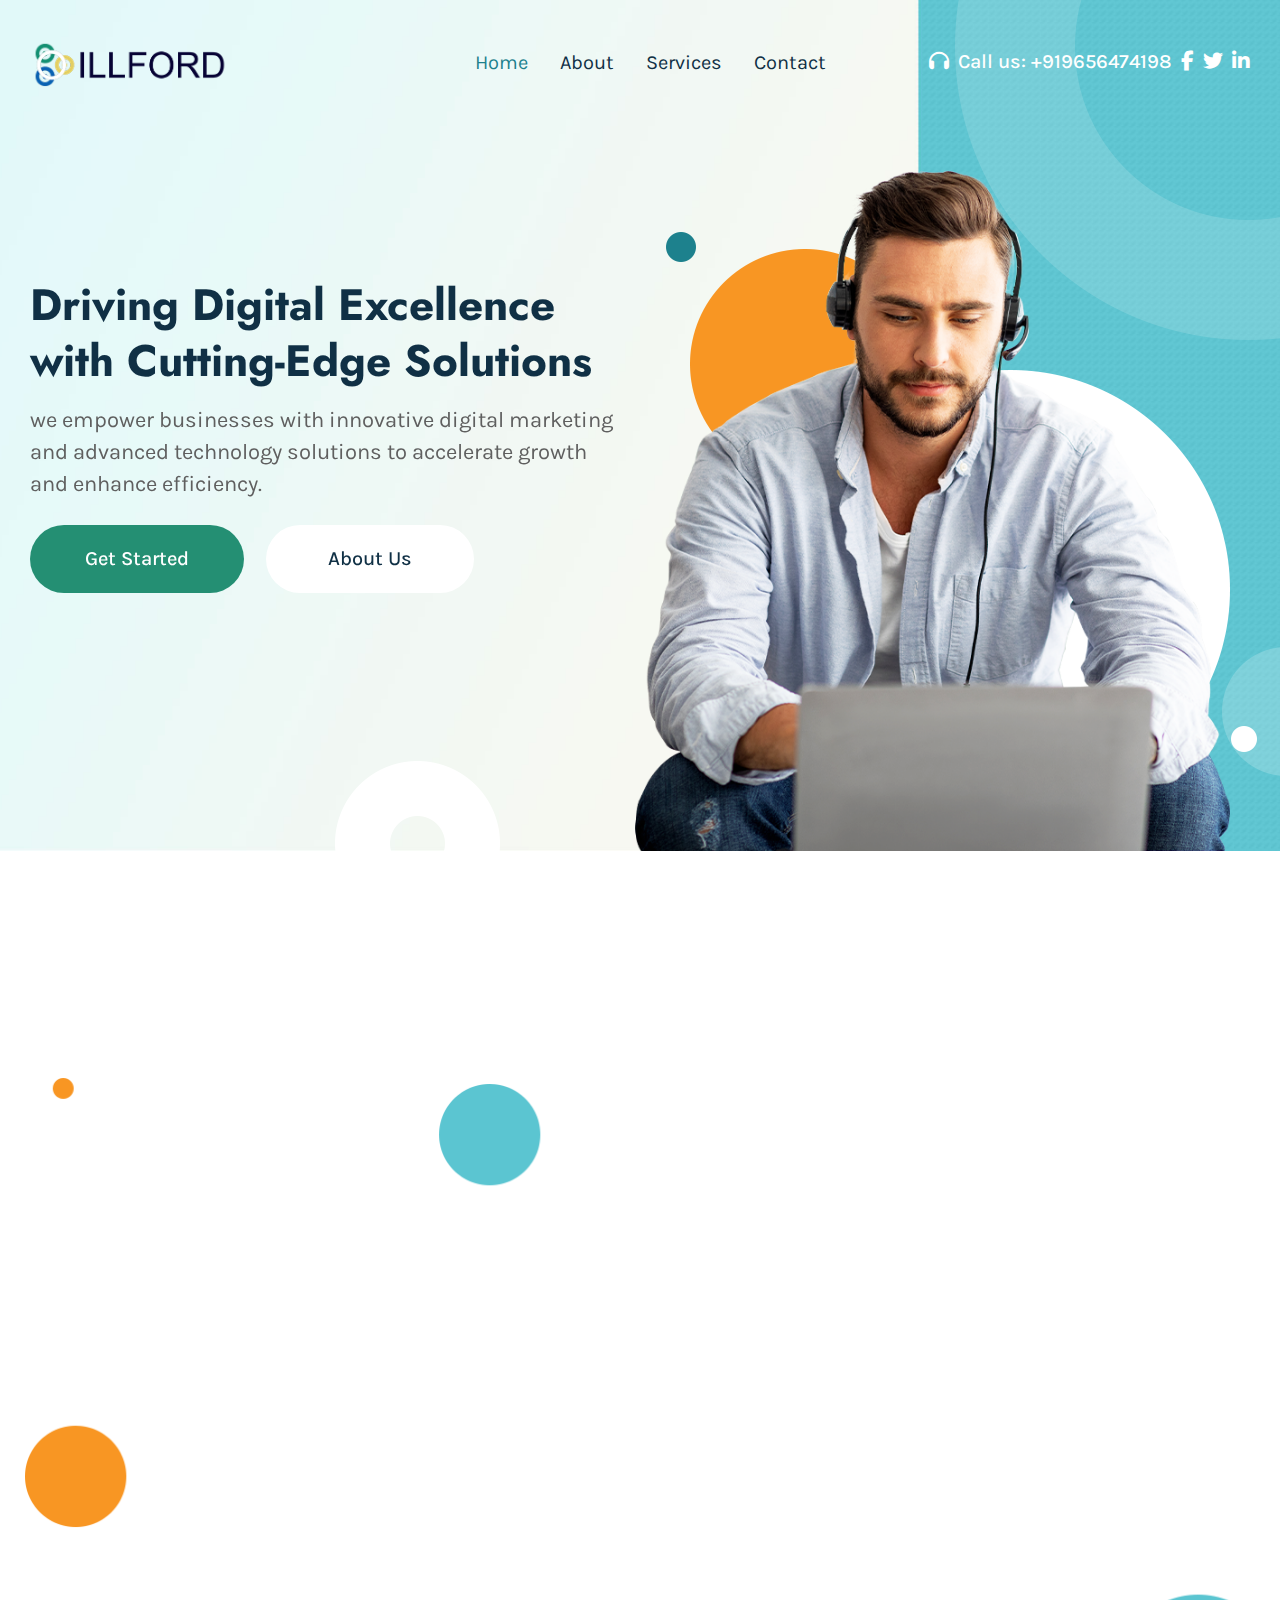
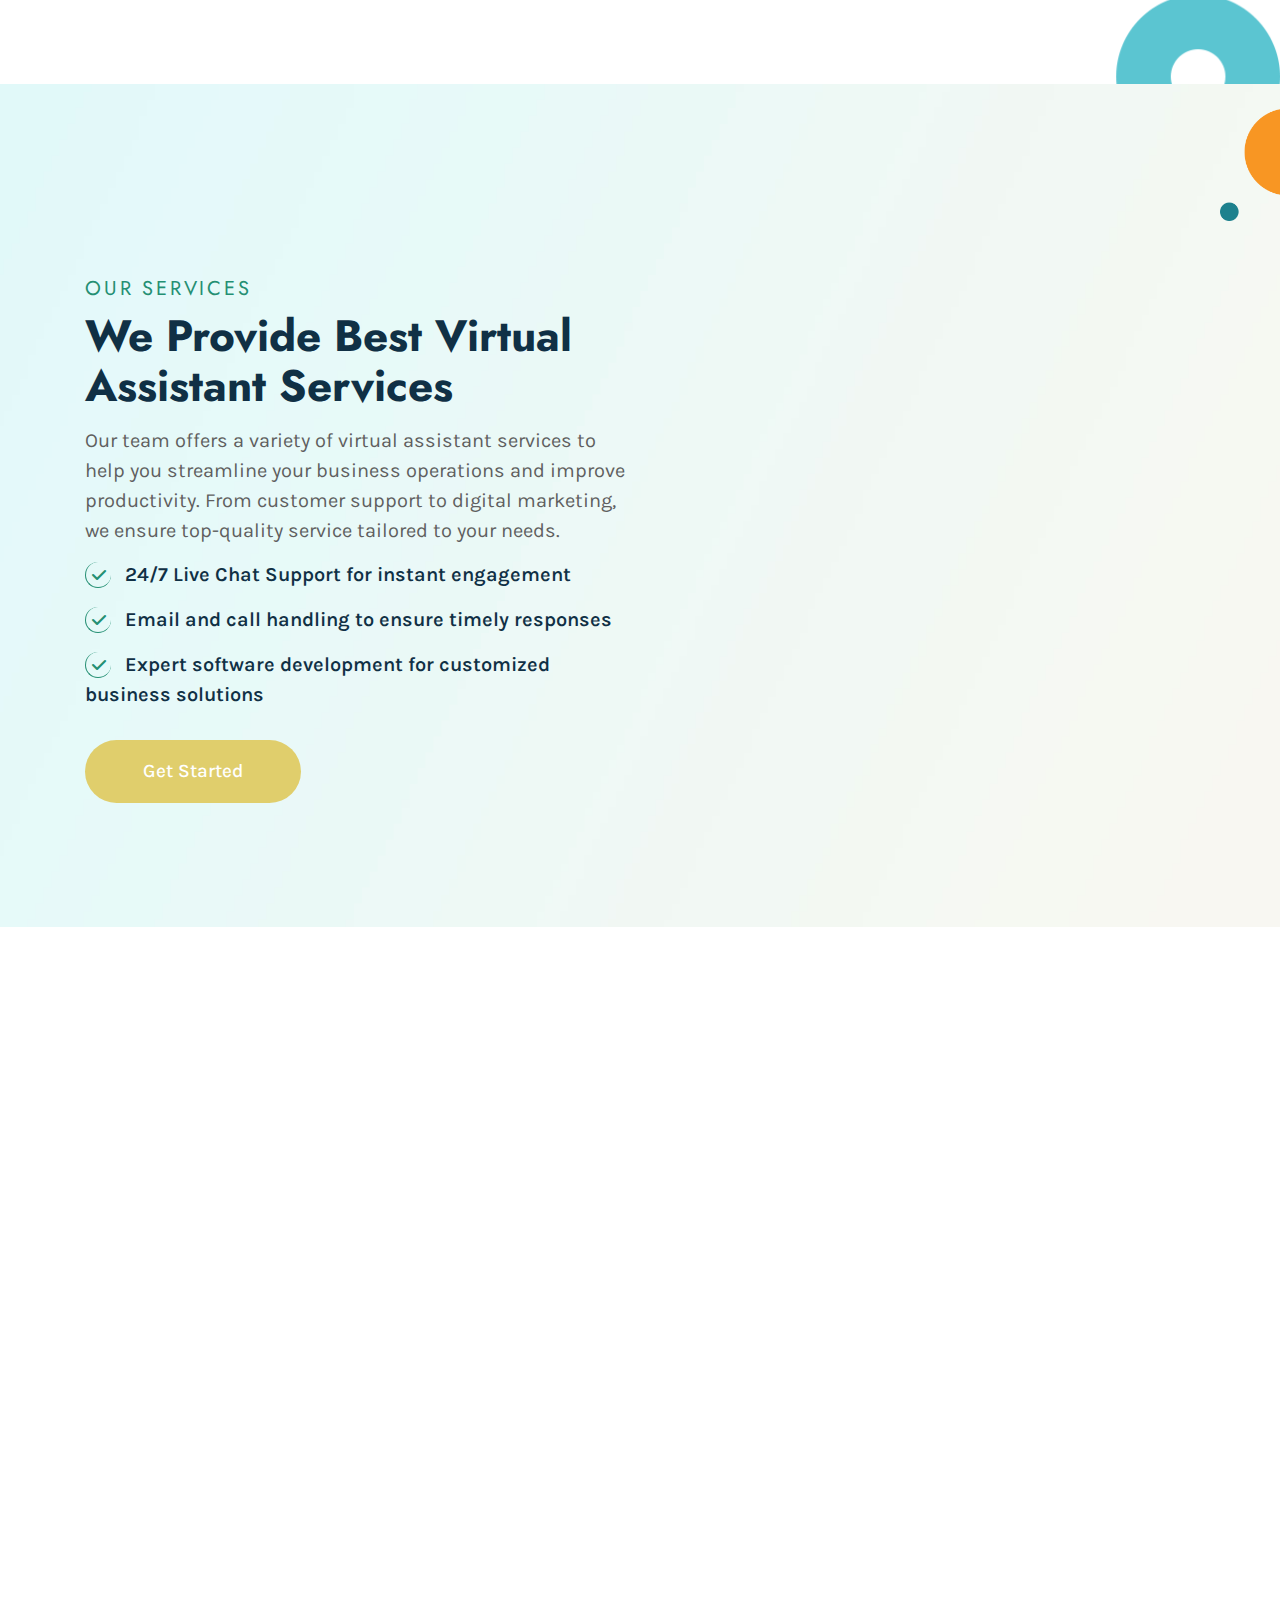
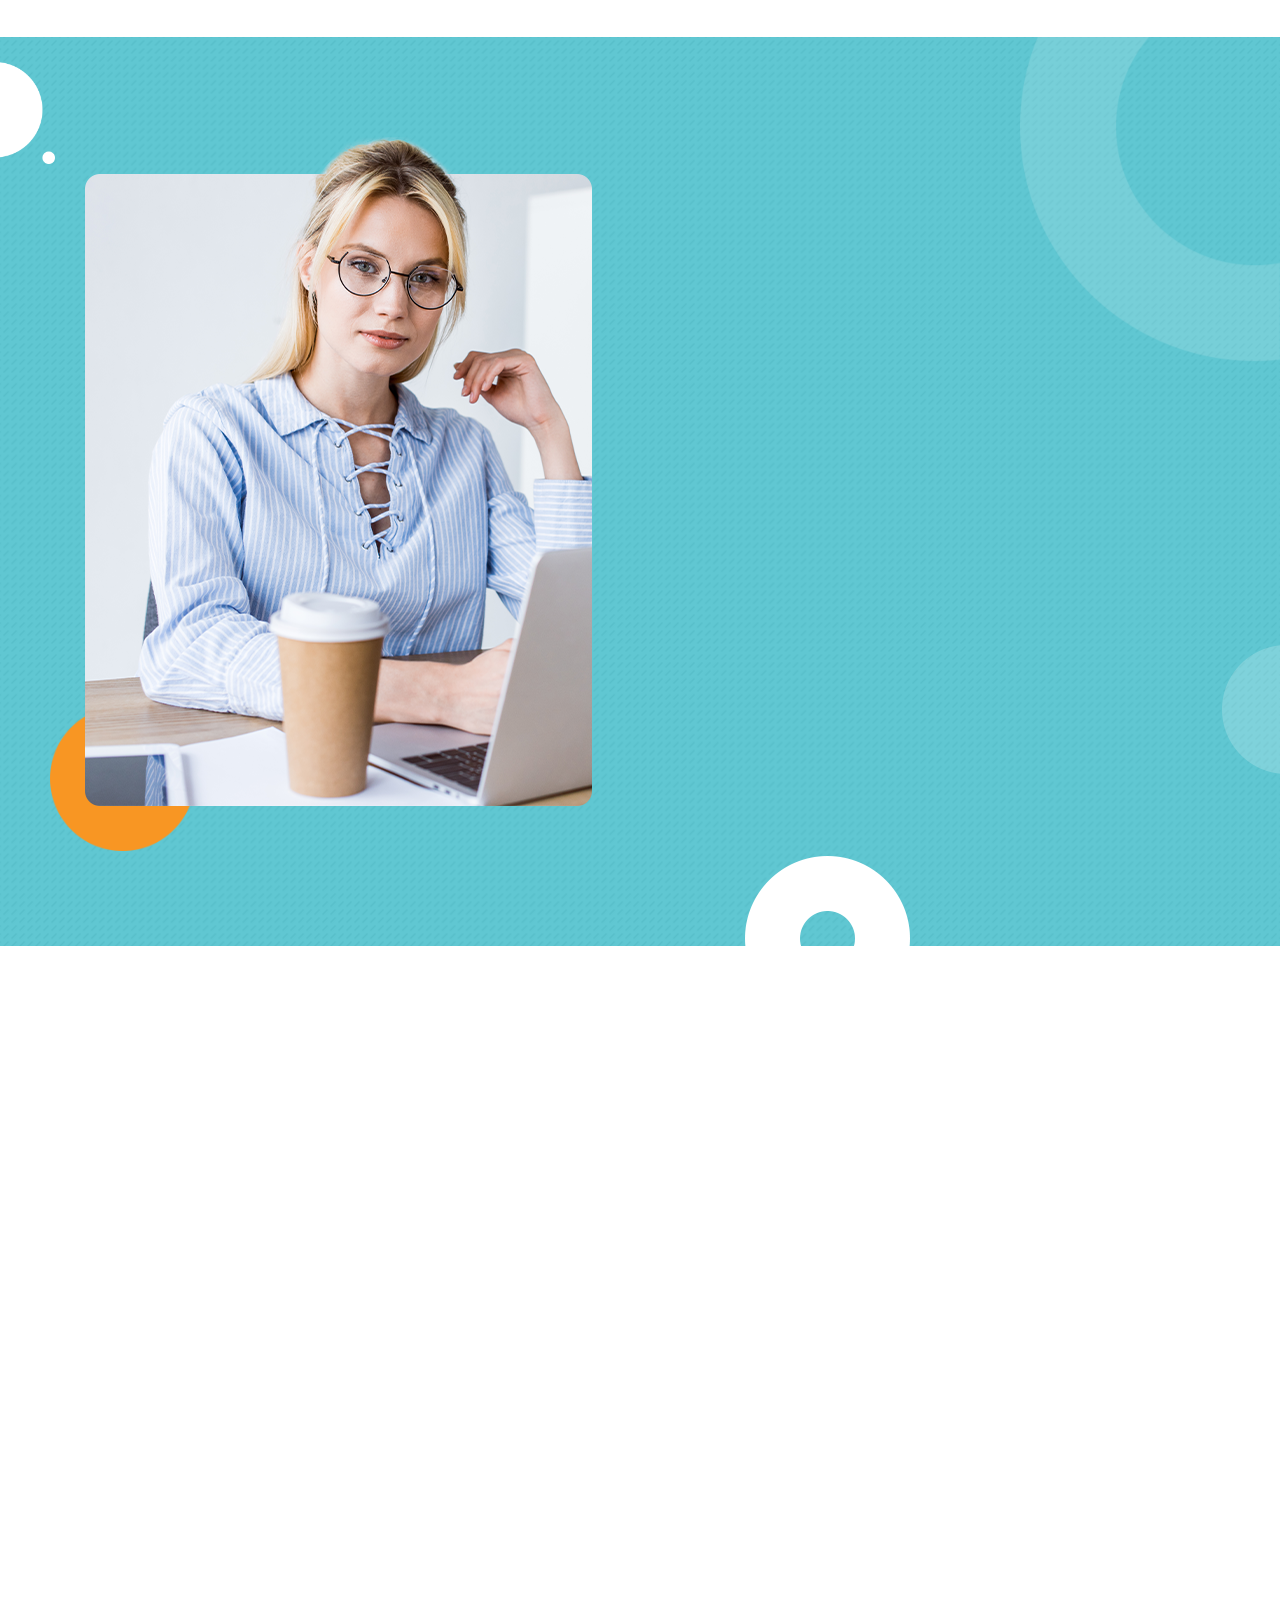
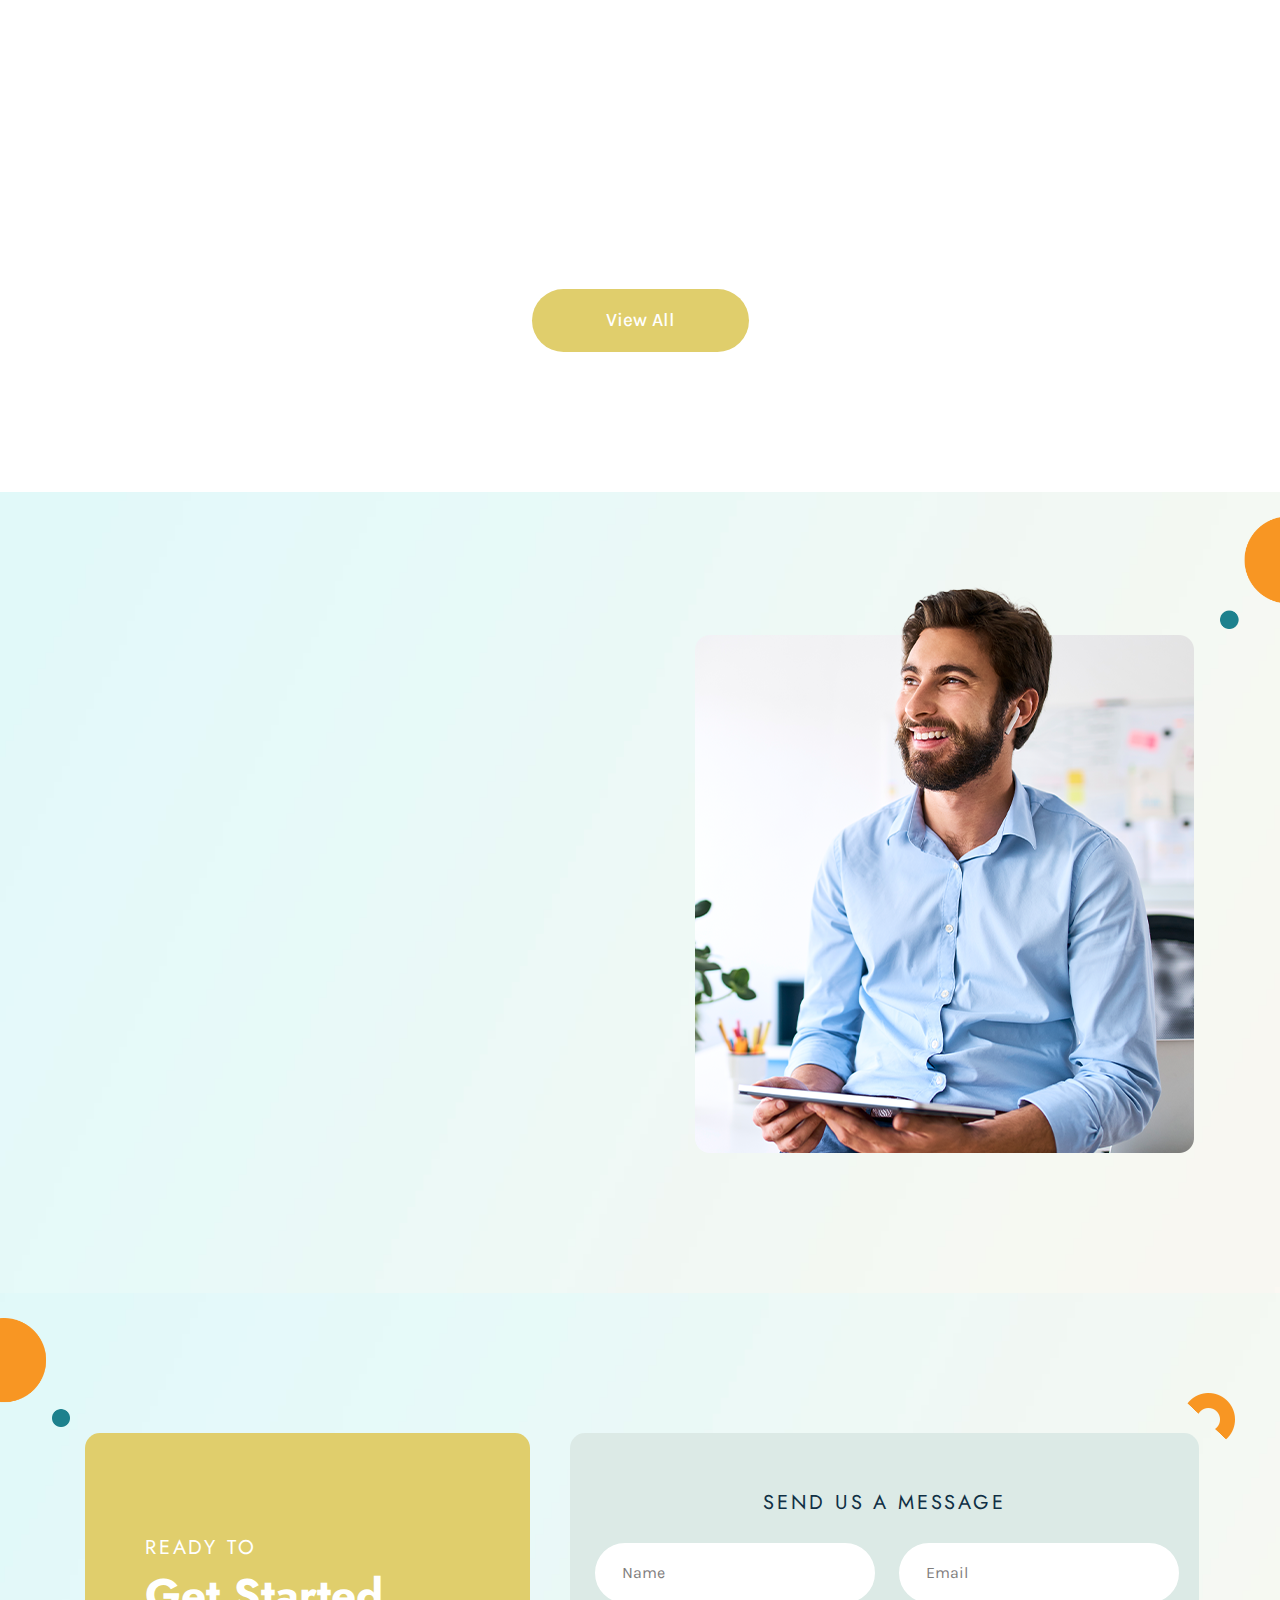
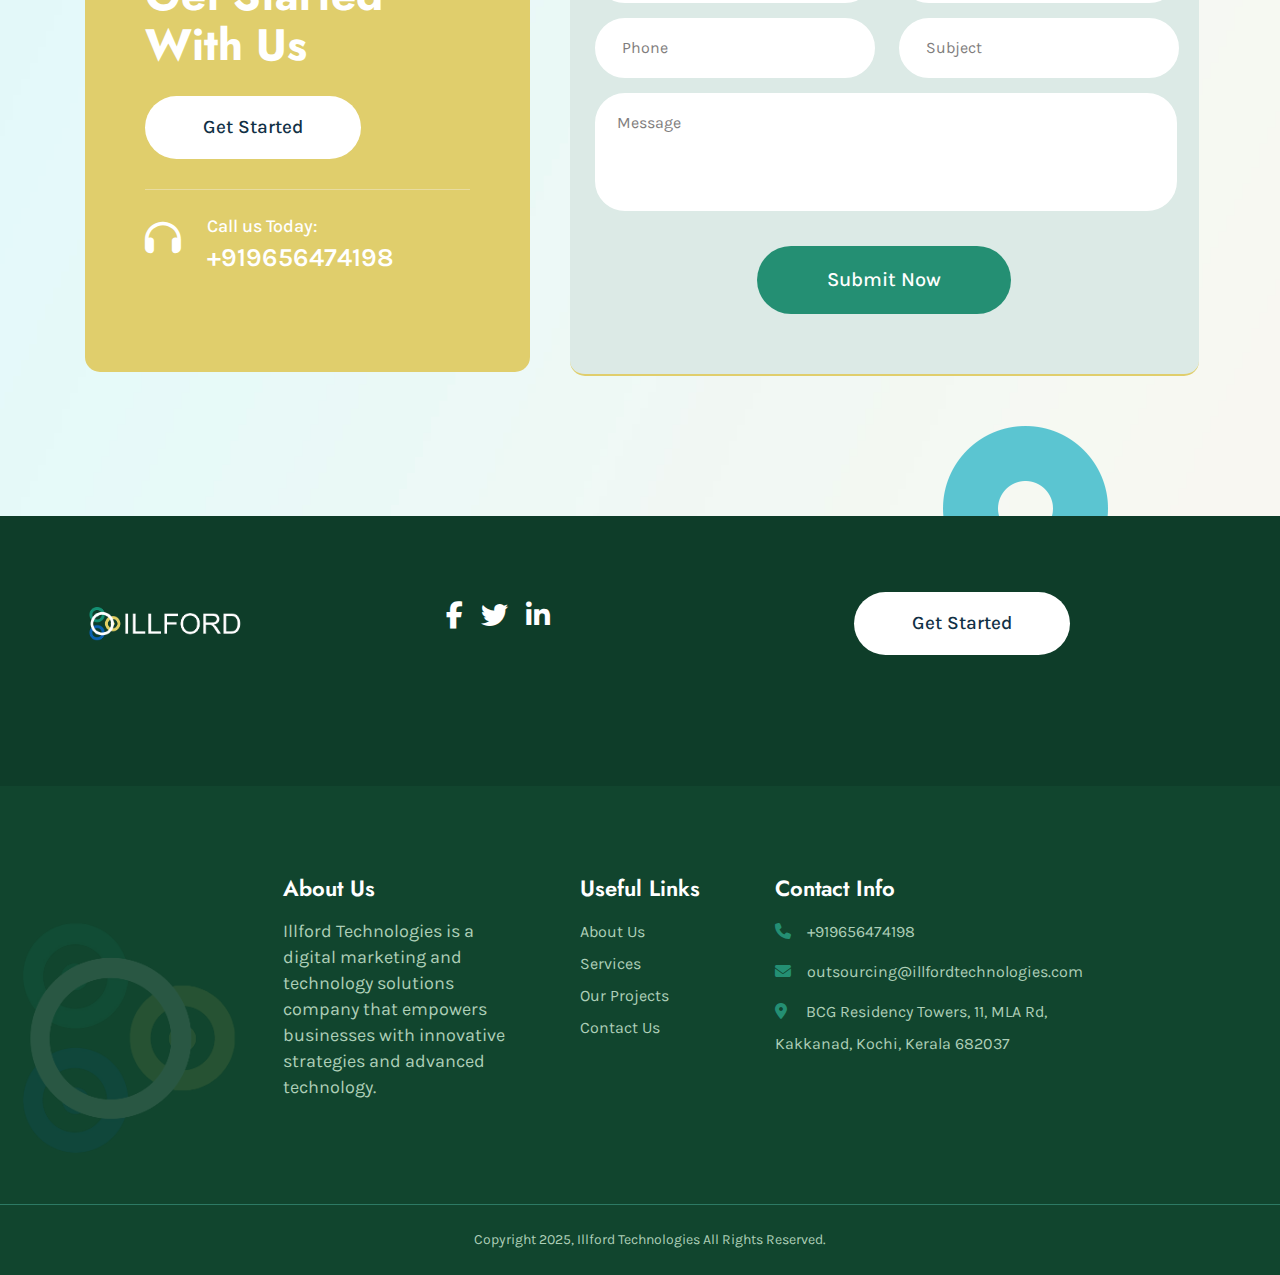
==== commit faa88d5c: "changes" ====
--- a/index.html
+++ b/index.html
@@ -95,7 +95,7 @@
                         <p data-aos="fade-right">we empower businesses with innovative digital marketing and advanced technology solutions to accelerate growth and enhance efficiency.
 </p>
                         <div class="btn_wrapper" data-aos="fade-up">
-                            <a class="text-decoration-none getstarted_btn" href="./index.html">Get Started</a>
+                            <a class="text-decoration-none getstarted_btn" href="./contact.html">Get Started</a>
                             <a class="text-decoration-none aboutus_btn" href="./about.html">About Us</a>
                         </div>
                         <!-- <figure class="banner_yellow_line mb-0">
@@ -193,7 +193,7 @@
                         </li>
                     </ul>
                     <div class="btn_wrapper"> 
-                        <a class="text-decoration-none get_started_btn" href="./services.html">Get Started</a>
+                        <a class="text-decoration-none get_started_btn" href="./contact.html">Get Started</a>
                     </div>
                 </div>
             </div>
@@ -316,7 +316,7 @@
                     <h2>Your Ultimate Virtual Assistant Partner</h2>
                     <p>Looking to streamline operations and boost productivity? Our skilled Virtual Assistants are here to support your business every step of the way — from administrative tasks and customer service to digital marketing and project management. Let us handle the day-to-day, so you can focus on scaling your success.</p>
                     <div class="btn_wrapper">
-                        <a class="text-decoration-none get_started_btn" href="./index.html">Get Started</a>
+                        <a class="text-decoration-none get_started_btn" href="./contact.html">Get Started</a>
                     </div>
                 </div>
             </div>
@@ -401,10 +401,10 @@
             <div class="col-lg-6 col-md-6 col-sm-12 col-xs-12" data-aos="fade-right">
                 <div class="choose_us_content">
                     <h6>WHY CHOOSE US</h6>
-                    <h2>How Instant VA Can Help You to Grow Your Business</h2>
-                    <p>Our team provides experienced Virtual Assistants to help streamline your business operations. We specialize in delivering high-quality support tailored to your business's unique needs, ensuring maximum efficiency and productivity.</p>
-                </div>
-                <div class="box_wrapper">
+                    <h2>How Illford Technologies Can Help You to Grow Your Business</h2>
+                    <p>At Illford Technologies, we know that selecting the right technology partner is vital for your business’s success. Our skilled team blends expertise with innovation to achieve digital excellence. We focus on a client-first approach, customizing solutions to align with your goals. Using data-driven strategies, we analyze and refine performance to ensure measurable results and lasting impact.</p>
+                </div>
+                <!--     <div class="box_wrapper">
                     <div class="box mb-0">
                         <h2 class="counter">583</h2>
                         <p class="sub_p mb-0">Happy Clients</p>
@@ -417,7 +417,7 @@
                         <h2 class="counter">235</h2>
                         <p class="sub_p mb-0">Awards Won</p>
                     </div>
-                </div>
+                </div> -->
                 <!-- <figure class="choose_us_yellow_icon mb-0">
                     <img src="./assets/images/choose_us_yellow_icon.png" alt="" class="img-fluid">
                 </figure> -->
@@ -518,7 +518,7 @@
                     <h6>READY TO</h6>
                     <h2>Get Started With Us</h2>
                     <div class="btn_wrapper">
-                        <a class="text-decoration-none get_started_btn" href="./index.html">Get Started</a>
+                        <a class="text-decoration-none get_started_btn" href="./contact.html">Get Started</a>
                     </div>
                     <i class="fa-solid fa-headphones"></i>
                     <span class="call_us d-block">Call us Today:</span>
@@ -582,25 +582,26 @@
 <!-- SIGN UP SECTION -->
 <div class="sign_up-section">
     <div class="container">
-        <div class="row">
+        <div class="row flex justify-content-center">
             <div class="col-lg-2 col-md-2 col-sm-12 col-xs-12">
                 <figure class="mb-0">
                     <img src="./assets/images/illford_logo_footer.png" alt="" class="img-fluid">
                 </figure>
             </div>
-            <div class="col-lg-5 col-md-5 col-sm-12 col-xs-12">
-                <div class="sign_up_content">
-                    <span>SIGN UP FOR THE NEWSLETTER</span>
-                </div>
+            <div class="col-lg-5 col-md-5 col-sm-12 col-xs-12 middle-portion">
+               <ul class="list-unstyled d-flex justify-content-center">
+                <li class="icons"><a href="https://www.facebook.com/illfordtechnologies"><i class="fa-brands fa-facebook-f" aria-hidden="true"></i></a></li>
+                <li class="icons"><a href="#"><i class="fa-brands fa-twitter" aria-hidden="true"></i></a></li>
+                                            <li class="icons"><a href="https://www.linkedin.com/company/illford-technologies-pvt-ltd/"><i class="fa-brands fa-linkedin-in mr-0" aria-hidden="true"></i></a></li>
+               </ul>
             </div>
             <div class="col-lg-5 col-md-5 col-sm-12 col-xs-12">
                 <div class="sign_up_form_content">
                     <form>
                         <div class="form-row">
-                            <div class="col-lg-12 col-md-12 col-sm-12 col-xs-12">
-                                <input type="email" name="email" id="emailadd" class="form-control upper_layer" placeholder="Enter Email Address">
-                                <div class="input-group-append form-button">
-                                    <button class="btn sign_up_arrow" name="btnsubmit" id="submitbtn" type="submit"><i class="fa-solid fa-paper-plane"></i></button>
+                            <div class="col-lg-12 col-md-12 col-sm-12 col-xs-12 getStartWrapper">
+                                <div class="btn_wrapper">
+                                    <a class="text-decoration-none get_started_btn" href="./contact.html">Get Started</a>
                                 </div>
                             </div>
                         </div>
@@ -614,7 +615,7 @@
 <section class="footer-section">
     <div class="container">
         <div class="middle-portion">
-            <div class="row">
+            <div class="row flex justify-content-center">
                 <div class="col-lg-1 col-md-1 col-sm-12 col-xs-12 d-lg-block d-none"></div>
                 <div class="col-lg-3 col-md-4 col-sm-6 col-xs-12">
                     <div class="about_col">
@@ -623,9 +624,6 @@
                             <li>
                                 <p class="pp">Illford Technologies is a digital marketing and technology solutions company that empowers businesses with innovative strategies and advanced technology.</p>
                             </li>
-                            <li class="icons"><a href="https://www.facebook.com/illfordtechnologies"><i class="fa-brands fa-facebook-f" aria-hidden="true"></i></a></li>
-                            <li class="icons"><a href="#"><i class="fa-brands fa-twitter" aria-hidden="true"></i></a></li>
-                                                        <li class="icons"><a href="https://www.linkedin.com/company/illford-technologies-pvt-ltd/"><i class="fa-brands fa-linkedin-in mr-0" aria-hidden="true"></i></a></li>
                         </ul>
                     </div>
                 </div>
@@ -639,9 +637,9 @@
                             <li>
                                 <a href="./services.html">Services</a>
                             </li>
-                            <li>
+                            <!-- <li>
                                 <a href="./pricing_plan.html">Pricing Plan</a>
-                            </li>
+                            </li> -->
                             <li>
                                 <a href="./projects.html">Our Projects</a>
                             </li>
@@ -651,7 +649,7 @@
                         </ul>
                     </div>
                 </div>
-                <div class="col-lg-2 col-md-6 col-sm-6 col-xs-12 d-lg-block d-none">
+                <!-- <div class="col-lg-2 col-md-6 col-sm-6 col-xs-12 d-lg-block d-none">
                     <div class="explore_col">
                         <h4>Explore</h4>
                         <ul class="list-unstyled">
@@ -672,7 +670,7 @@
                             </li>
                         </ul>
                     </div>
-                </div>
+                </div> -->
                 <div class="col-lg-4 col-md-4 col-sm-6 col-xs-12">
                     <div class="contact_col">
                         <h4>Contact Info</h4>
@@ -687,7 +685,7 @@
                             </li>
                             <li class="mb-0">
                                 <i class="fa-solid fa-location-dot location"></i>
-                                <a class="text-decoration-none">BCG Residency Towers, 11, MLA Rd, Kakkanad, Kochi, Kakkanad, Kerala 682037</a>
+                                <a class="text-decoration-none">BCG Residency Towers, 11, MLA Rd, Kakkanad, Kochi, Kerala 682037</a>
                             </li>
                         </ul>
                     </div>
--- a/assets/css/style.css
+++ b/assets/css/style.css
@@ -43,6 +43,7 @@
     --e-global-color-soft-orange: #e8dca0; 
     --e-global-color-grayish-cyan: #dceae6;   
     --e-global-color-moderate-cyan: #248f73; 
+    --e-active-color-accent:#1D818D;
 }
 h1{
     font-family: 'Jost', sans-serif;
@@ -165,7 +166,7 @@
     transition: all 0.3s ease-in-out;
 }
 .navbar-nav .nav-item a:hover{
-    color: var(--e-global-color-accent) !important;
+    color: var(--e-active-color-accent) !important;
     background-color: transparent;
 }
 .navbar-nav .nav-item .dropdown-item:hover{
@@ -173,7 +174,7 @@
     background-color: var(--e-global-color-dark-cyan) !important;
 }
 .navbar-nav .active > a{
-    color: var(--e-global-color-accent) !important;
+    color: var(--e-active-color-accent) !important;
 }
 .navbar-nav .drop-down-pages .active > a{
     color: var(--e-global-color-white) !important;
@@ -1117,8 +1118,10 @@
     letter-spacing: 2.8px;
 }
 .sign_up_form_content {
-    margin-top: -17px;
+    margin-top: -12px;
     margin-left: -21px;
+    display: flex;
+    justify-content: center;
 }
 .sign_up_form_content .upper_layer{
     font-family: 'Karla', sans-serif;
@@ -1136,16 +1139,18 @@
 }
 .sign_up_form_content .sign_up_arrow {
     position: absolute;
-    right: 6px;
+    right: 0px;
     top: 0px;
     height: 60px;
-    width: 60px;
+    width: 180px;
     border: 1px solid var(--e-global-color-accent);
     background-color: var(--e-global-color-accent);
     border-radius: 100px;
     outline: none;
     box-shadow: none;
     transition: all 0.3s ease-in-out;
+    display: flex;
+    justify-content: center;
 }
 .sign_up_form_content .sign_up_arrow:hover {
     border: 1px solid var(--e-global-color-secondary);
@@ -1201,7 +1206,7 @@
 }
 .middle-portion ul .icons i{
     color: var(--e-global-color-white);
-    font-size: 18px;
+    font-size: 27px;
     line-height: 18px;
     margin-right: 18px;
     transition: all 0.3s ease-in-out;
@@ -2224,4 +2229,22 @@
     position: absolute;
     top: 135px;
     right: 0;
+}
+
+.getStartWrapper .btn_wrapper .get_started_btn {
+    font-weight: 500;
+    font-size: 19px;
+    line-height: 19px;
+    padding: 22px 58px;
+    text-align: center;
+    color: var(--e-global-color-primary);
+    display: inline-block;
+    background-color: var(--e-global-color-white);
+    border-radius: 50px;
+    transition: all 0.3s ease-in-out;
+    margin-bottom: 30px;
+}
+.getStartWrapper .btn_wrapper .get_started_btn:hover {
+    background-color: var(--e-global-color-secondary);
+    color: var(--e-global-color-white);
 }